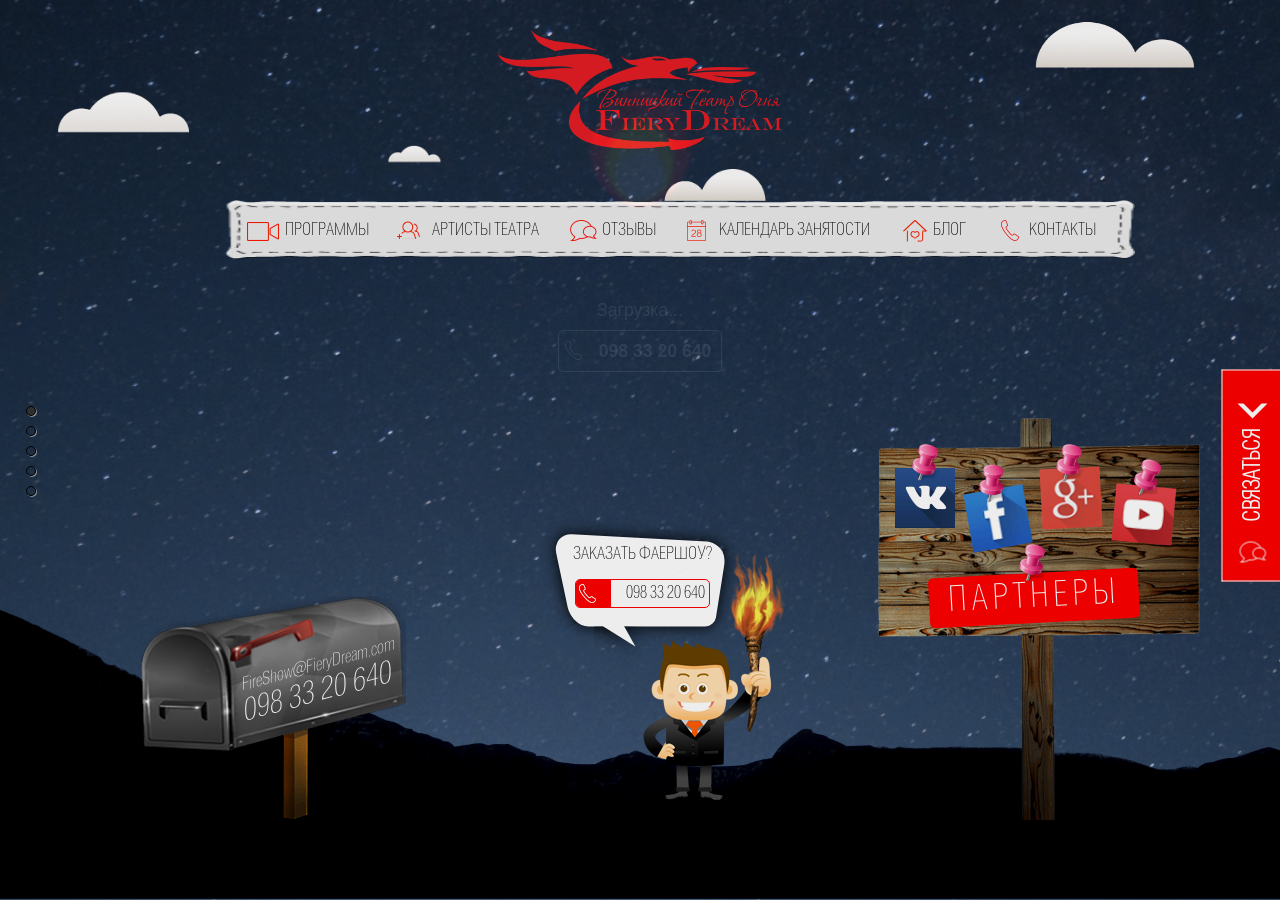
==== index.html @ cafff875 "AA: vk comments fix" ====
<!DOCTYPE html>
<html >
<head lang="ru">
    <meta charset='utf-8'/>
    <meta name="apple-mobile-web-app-capable" content="yes">
    <meta http-equiv="Content-Type" content="text/html; charset=utf-8"/>
    <meta name="viewport" content="width=device-width, initial-scale=1, minimum-scale=1, maximum-scale=1, user-scalable=0"/>
    <meta name="format-detection" content="telephone=no"/>
    <meta property="fb:app_id" content="{847187785317950}"/>
    <meta property="fb:admins" content="{100006431681779}"/>
    <meta name="description" content="Проводим на профессиональном уровне фаер шоу в Виннице для свадьбы, дня рождения, корпоратива... Лучшее огненное шоу в Хмельницком,Житомире, Кировограде, так же работаем в Киеве. Цены на fire show не кусаются">


    <!--<script type="text/javascript"  src="js/jquery-2.1.3.js"></script>-->
    <!--<script type="text/javascript"  src="js/jquery-1.11.2.js"></script>-->


    <link rel="shortcut icon" type="image/x-icon" href="favicon.ico">
    <link rel="apple-touch-icon" href="/img/icon144.png">
    <link rel="apple-touch-icon-precomposed" sizes="144x144" href="/img/icon144.png">
    <link rel="image_src" href="/img/icon144.png">

    <style type="text/css">

        .loader {
            content: '';
            width: 100%;
            height: 100%;
            position: fixed;
            top: 0;
            left: 0;
            overflow: hidden;
            z-index: 888;
            background-color: #ecf0f1;
            background-image: linear-gradient(-45deg, #7f8c8d, #ecf0f1, #95a5a6);
            background-image: -webkit-linear-gradient(-45deg, #7f8c8d, #ecf0f1, #95a5a6);
            background-repeat: no-repeat;
        }
        .loaderText {
            position: absolute;
            left: 50%;
            top: 50%;
            margin-left: -80px;
        }
        .loaderText > p {
            font-family: Arial;
            color: red;
            text-align: center;
            position: relative;
            margin-bottom: 20px;
        }
        .loaderText > p > a {
            position: relative;
            font-family: Arial;
            color: #fff;
            font-weight: bold;
            border: 1px solid #fff;
            border-radius: 5px;
            padding: 10px;
            padding-left: 40px;
            background-color: red;
            text-decoration: no-underline;
        }

        .loaderText > p > a:after {
            content: '';
            width: 30px;
            height: 30px;
            position: absolute;
            top: 7px;
            left: 0px;
            display: block;
            background-size: 100% auto;
            background-image: url('[data-uri]');
        }


        #skypestyle {
            position: absolute;
            top: 50%;
            left: 50%;
            margin-top: -180px;
            margin-left: -75px;
            width: 150px;
            height: 80px;
            font-family: "Lato", sans-serif;
            font-weight: 600;
            font-size: 16px;
            color: #fff;
            text-align: center;
            -webkit-font-smoothing: antialiased;
        }
        .skype-loader {
            width: 80px;
            height: 80px;
            position: relative;
            margin: auto;
            margin-top: 60px;
            margin-bottom: 70px;
        }
        .skype-loader .dot {
            position: absolute;
            top: 0;
            left: 0;
            width: 80px;
            height: 80px;

            animation: 1.7s dotrotate cubic-bezier(0.775, 0.005, 0.310, 1.000) infinite;
            -webkit-animation: 1.7s dotrotate cubic-bezier(0.775, 0.005, 0.310, 1.000) infinite;
        }
        .skype-loader .dot:nth-child(1) {
            animation-delay: 0.2s;
            -webkit-animation-delay: 0.2s;
        }
        .skype-loader .dot:nth-child(2) {
            animation-delay: 0.35s;
            -webkit-animation-delay: 0.35s;
        }
        .skype-loader .dot:nth-child(3) {
            animation-delay: 0.45s;
            -webkit-animation-delay: 0.45s;
        }
        .skype-loader .dot:nth-child(4) {
            animation-delay: 0.55s;
            -webkit-animation-delay: 0.55s;
        }
        .skype-loader .dot:after, .skype-loader .dot .first {
            content: "";
            position: absolute;
            width: 8px;
            height: 8px;
            background: red;
            border-radius: 50%;
            left: 50%;
            margin-left: -4px;
        }
        .skype-loader .dot .first {
            background: red;
            margin-top: -4px;
            animation: 1.7s dotscale cubic-bezier(0.775, 0.005, 0.310, 1.000) infinite;
            animation-delay: 0.2s;
            -webkit-animation: 1.7s dotscale cubic-bezier(0.775, 0.005, 0.310, 1.000) infinite;
            -webkit-animation-delay: 0.2s;
        }
        @-webkit-keyframes dotrotate {
            from {
                transform: rotate(0deg);
                -webkit-transform: rotate(0deg);
            }
            to {
                transform: rotate(360deg);
                -webkit-transform: rotate(360deg);
            }
        }
        @-webkit-keyframes dotscale {
            0%, 10% {
                width: 16px;
                height: 16px;
                margin-left: -8px;
                margin-top: -4px;
            }
            50% {
                width: 8px;
                height: 8px;
                margin-left: -4px;
                margin-top: 0;
            }
            90%, 100% {
                width: 16px;
                height: 16px;
                margin-left: -8px;
                margin-top: -4px;
            }
        }
        @keyframes dotrotate {
            from {
                transform: rotate(0deg);
                -webkit-transform: rotate(0deg);
            }
            to {
                transform: rotate(360deg);
                -webkit-transform: rotate(360deg);
            }
        }
        @keyframes dotscale {
            0%, 10% {
                width: 16px;
                height: 16px;
                margin-left: -8px;
                margin-top: -4px;
            }
            50% {
                width: 8px;
                height: 8px;
                margin-left: -4px;
                margin-top: 0;
            }
            90%, 100% {
                width: 16px;
                height: 16px;
                margin-left: -8px;
                margin-top: -4px;
            }
        }
    </style>


    <title>Фаер шоу Винница огненное шоу на свадьбу  заказать  Антон Обертинский</title>
</head>
<body>

<div class="loader">
    <div id="skypestyle">

        <div class="skype-loader">
            <div class="dot">
                <div class="first"></div>
            </div>
            <div class="dot"></div>
            <div class="dot"></div>
            <div class="dot"></div>
        </div>

    </div>
    <!-- <div class='firstLoader'>

     </div>-->

    <div class="zone-wrap">
        <div class="zone">
            <div class="magnets">
                <div></div>
                <div></div>
                <div></div>
                <div></div>
                <div></div>
                <div></div>
            </div>
            <div class="sphere">
                <div class="core"></div>
            </div>
        </div>
    </div>

    <div class="loaderText">
        <p>Загрузка...</p>

        <p><a href="tel:0983320640">098 33 20 640</a></p>
    </div>

</div>

<div class="callMe" itemscope="" itemtype="http://schema.org/Organization">
    <div class="mainCallButton">
        <div class="arrowNav down"></div>
        Связаться
    </div>
    <div class="firstTitle"> Свяжитесь с нами:</div>
    <div class="callTel"><a  itemprop="telephone" href="tel:+380983320640">098 33 20 640</a></div>
    <div class="callEmail" itemprop="email">FireShow@FieryDream.com</div>

    <a href="#orderCallModal" role="button" class="btn orderCall" data-toggle="modal">Перезвонить мне</a>
    <a href="#orderFireModal" role="button" class="btn orderFire" data-toggle="modal">Заказать Огненное Шоу</a>

<br><br><br><br>
    <a href="#sunSatCalc" role="button" class="btn sunSet" data-toggle="modal">Заход солнца</a>
    <div id="myCopyright">
        © 2011-2015, 	<a title="заказать огненное шоу в Хмельницком" href="/"> Fiery Dream.com </a>
        <br>
        <span itemtype="http://schema.org/LocalBusiness"> <span itemprop="addressLocality">г. Винница</span></span>
        <br>
        <span>Разработка - <a href="/" title="контакты артистов на свадьбу">Антон </a> <a href="https://plus.google.com/118225124857572848287?rel=author" title="Антон Обертинский личный сайт"> Обертинский</a></span>
    </div>
</div>

<div id="pagepiling">
    <div class="section" id="section1">
        <div class="mainSlider">
            <div class="wrapper">
                <a href="" class="logo"> </a>
                <div class="sunIco" data-remote="sunSatCalc.html" data-target="#sunSatCalc" data-toggle="modal" role="button" ></div>

                <div id="menu" class="topMenu">
                    <ul>
                        <!-- <li data-menuanchor="page1" class="active"><a href="#main"><span>ФАЕРШОУ</span></a></li>-->
                        <li data-menuanchor="page2"><a href="#programs">ПРОГРАММЫ</a></li>

                        <li data-menuanchor="page3"><a href="#artistes">АРТИСТЫ <span>ТЕАТРА</span></a></li>
                        <li data-menuanchor="page4"><a href="#feedback" class="noMobyle">ОТЗЫВЫ</a></li>
                        <li data-menuanchor="page3"><a href="#calendar" class="noMobyle">КАЛЕНДАРЬ <span>ЗАНЯТОСТИ</span></a></li>
                        <li><a href="/blog/index.php/blog" class="noMobyle">БЛОГ</a></li>
                        <li data-menuanchor="page3" class="kontakts"><a href="#kontakts" class="">КОНТАКТЫ</a></li>
                    </ul>
                </div>
                <div class="clouds">
                    <ul>
                        <li></li>
                        <li></li>
                        <li></li>
                        <li></li>
                    </ul>
                </div>
                <div class="moon"></div>
                <div class="speach">
                    <div class="speach_bg">
                        <div class="wrapper_1"><div class="top_part"></div></div>
                        <div class="wrapper_2"><div class="bottom_part"></div></div>
                        <div class="wrapper_3"><div class="arrow"></div></div>
                    </div>
                    <p>Заказать ФаерШоу?</p>

                    <div id="phone"><a href="tel:0983320640">098 33 20 640</a></div>
                </div>
                <div class="tarzan"></div>
                <div class="wood">
                    <ul class="social">
                        <li><a href="http://vk.com/fireshow_vinnitsa"></a></li>
                        <li><a href="https://www.facebook.com/groups/fierydream.vn.ua/"></a></li>
                        <li><a href="https://plus.google.com/u/0/b/104227155905182321468/+Fierydream/posts"></a></li>
                        <li><a href="https://www.youtube.com/c/Fierydream"></a></li>
                        <li><a href="/blog/index.php/partnery">ПАРТНЕРЫ</a></li>

                    </ul>
                </div>
                <div class="mailBox">
                    <a href="mailto:FireShow@fierydream.com" class="mailInBox"> FireShow@FieryDream.com </a>
                    <a href="tel:+380983320640" class="telInBox"> 098 33 20 640 </a>
                </div>
                <div class="navHelp">
                    <div class="arrowNav down"></div>
                    <div class="arrowNav down"></div>
                    <div class="arrowNav down"></div>
                    <div class="arrowNav down"></div>
                </div>
            </div>
        </div>
    </div>
    <div class="section" id="section2">
        <div class="programs">
            <div class="titlePr">
                <span class="ourPr">Наши программы:</span>
                <ul>
                    <li><a href="#" data-slide-index="0" class="bx-pager-link active">Огненный Мир
                        <span>(Класика)</span></a></li>
                    <li><a href="#" data-slide-index="1" class="bx-pager-link">Палаюче Серце <span>(Украина)</span></a>
                    </li>
                    <li><a href="#" data-slide-index="2" class="bx-pager-link">Гаваи</a></li>
                </ul>
            </div>
            <ul class="bxslider">
                <li>
                    <div class="media active">
                        <div class="videoOM">
                            <a   class="html5lightbox" data-group="programOM"  href="https://player.vimeo.com/video/79985470?color=ff0179&title=0&byline=0&portrait=0" title=""></a>
                        </div>
                        <div class="imgOM">
                            <a href="img/gallery/11.jpg"  data-group="programOM"  class="html5lightbox" title=""><span class="omGallary"></span></a>
                            <a href="img/gallery/12.jpg"  data-group="programOM"  class="html5lightbox" title=""><span class="omGallary"></span></a>
                            <a href="img/gallery/13.jpg"  data-group="programOM"  class="html5lightbox" title=""><span class="omGallary"></span></a>
                            <a href="img/gallery/14.jpg"  data-group="programOM"  class="html5lightbox" title=""><span class="omGallary"></span></a>
                            <a href="img/gallery/15.jpg"  data-group="programOM"  class="html5lightbox" title=""><span class="omGallary notForMobyle"></span></a>
                            <a href="img/gallery/16.jpg"  data-group="programOM"  class="html5lightbox" title=""><span class="omGallary notForMobyle"></span></a>
                            <a href="img/gallery/17.jpg"  data-group="programOM"  class="html5lightbox" title=""><span class="omGallary forDesktop"></span></a>
                            <a href="img/gallery/18.jpg"  data-group="programOM"  class="html5lightbox" title=""><span class="omGallary forDesktop"></span></a>
                        </div>
                    </div>
                    <div class="description">
                        <p>
                            <span class="programTitle"> <span>Шоу-программа</span> ОГНЕННЫЙ МИР (Классика)</span> - это
                            классическое исполнение огненного шоу под мировые
                            хиты в современной обработке. Это наиболее успешный наш проект. ТОП продаж прошлого года.
                            Самая универасальная программа для любого типа мероприятия.
                            Единственная в своем роде программа которая имеет ТРИ УРОВНЯ расширения в зависимости от
                            уровня массштабности и величины бюджета.
                        </p>

                        <p class="textOM">
                            <span class="preTitle"><span>Расширение</span> СТАНДАРТ:</span> <span class="notForMobyle"> В программе выступают 1-2 артиста,
                            происходит постоянная смена реквизита,  на площадке выполняются как синхронные номера, так и сольные
                            импровизации каждого артиста. Общее время до 15 минут.  Пиротехническо-искровое шоу.</span>
                            <span class="price">2000 грн</span>
                        </p>

                        <p class="textOM">
                            <span class="preTitle"><span>Расширение</span> ГРАНД:</span> <span class="notForMobyle"> Данная шоу программа в 2 раза ярче
                            и масшабнее предыдущей. В первую очередь на площадке задействованно в 2 раза больше артистов (3-4 человека).
                            Наиболее яркая часть шоу - это использование большого огненного реквизита -  огромный огненный куб,
                            контактное жонглирование, драгонстафы. Продолжительность до 20 минут. Пиротехническая часть стоимостью более 1500 грн.</span>
                            <span class="price">3500 грн</span>
                        </p>

                        <p class="textOM ">
                            <span class="preTitle"> ПРАЙМ:</span> <span class="notForMobyle"> Самая масштабная программа региона! Максимальное количество
                            реквизита, невероятные эмоции, самые яркие костюмы. Изюминка шоу - трюковая часть. Профессиональные
                            акробаты выполняют сальто, фляки, невероятные прыжки и все это с выдуванием и жонглированием огнем.
                            Добавляются невероятные спецэффекты в виде огненных пушек стреляющих пламенем на 3 метра в высоту
                            в кульминационные моменты, а так же теперь огонь не просто горит пламенем, но и рассыпается красивыми
                            голубыми искрами. Время спектакля до 25 минут. Пиротехники и спецэффектов тут самое большое колличество, на сумму
                            более 2500 грн.</span>
                            <span class="price">5000 грн</span>
                        </p>

                    </div>
                    <div class="buttonReadMore button">Детальное описание</div>
                </li>
                <li>
                    <div class="media active">
                        <div class="videoUA">
                            <a   class="html5lightbox" data-group="programUA"  href="https://player.vimeo.com/video/90950023?color=ff0179&title=0&byline=0&portrait=0" title=""></a>
                        </div>
                        <div class="imgUA">
                            <a href="img/gallery/21.jpg" data-group="programUA"  class="html5lightbox"  title=""><span class="ukrGallary"></span></a>
                            <a href="img/gallery/22.jpg" data-group="programUA"  class="html5lightbox"  title=""><span class="ukrGallary"></span></a>
                            <a href="img/gallery/23.jpg" data-group="programUA"  class="html5lightbox"  title=""><span class="ukrGallary"></span></a>
                            <a href="img/gallery/24.jpg" data-group="programUA"  class="html5lightbox"  title=""><span class="ukrGallary"></span></a>
                            <a href="img/gallery/25.jpg" data-group="programUA"  class="html5lightbox"  title=""><span class="ukrGallary notForMobyle"></span></a>
                            <a href="img/gallery/26.jpg" data-group="programUA"  class="html5lightbox"  title=""><span class="ukrGallary notForMobyle"></span></a>
                            <a href="img/gallery/27.jpg" data-group="programUA"  class="html5lightbox"  title=""><span class="ukrGallary forDesktop"></span></a>
                            <a href="img/gallery/28.jpg" data-group="programUA"  class="html5lightbox"  title=""><span class="ukrGallary forDesktop"></span></a>

                        </div>
                    </div>
                    <div class="description">
                        <p>
                            <span class="programTitle"> <span>Шоу-программа</span> "ПАЛАЮЧЕ СЕРЦЕ"(Украина)</span> -
                            выполненна в  лучших традициях украинского этноса! На фоне всего происходящего в нашей стране, эта
                            программа будет ближе сердцу куда больше чем любая другая. Яркие светлые костюмы, ручная вышивка, все
                            это позволит насладится исключительностью культуры нашей страны и национальных традиций.
                        </p>

                        <p>
                            <span class="notForMobyle"> Все наши артисты - профессиональные танцоры. Более того, они НАРОДНИКИ, а значит могут максимально
                            раскрыть свой потенциал, показав искувство владения народным танцем! Разожки, бедуинские прыжки,
                            крутки, ползунки выполняются дипломированными акробатами.</span>
                        </p>

                        <p class="textUK">
                            <span class="notForMobyle">Поскольку данная программа идет только в расширении </span>
                            <span class="preTitle" style="display: inline-block"> ПРАЙМ</span><span
                                class="notForMobyle">,
                            вы получаете не только премиальное шоу, но и полный комплект спецэффектов в виде генераторов огня,
                             максимальную пиротехническую составляющую в размере более 2500 грн, а также с наибольшее
                            количество артистов (4-5 человек)</span>
                            <span class="price">5000 грн</span>
                        </p>

                    </div>
                    <div class="buttonReadMore button">Детальное описание</div>
                </li>
                <li>
                    <div class="media active">
                        <div class="videoGAV">
                            <a   class="html5lightbox" data-group="programGAV"  href="https://player.vimeo.com/video/75031422?title=0&byline=0&portrait=0&color=c9ff23" title=""></a>
                        </div>
                        <div class="imgGAV">
                            <a href="img/gallery/31.jpg" data-group="programGAV"  class="html5lightbox"  title=""><span class="gavGallary"></span></a>
                            <a href="img/gallery/32.jpg" data-group="programGAV"  class="html5lightbox"  title=""><span class="gavGallary"></span></a>
                            <a href="img/gallery/33.jpg" data-group="programGAV"  class="html5lightbox"  title=""><span class="gavGallary"></span></a>
                            <a href="img/gallery/34.jpg" data-group="programGAV"  class="html5lightbox"  title=""><span class="gavGallary"></span></a>
                            <a href="img/gallery/35.jpg" data-group="programGAV"  class="html5lightbox"  title=""><span class="gavGallary notForMobyle"></span></a>
                            <a href="img/gallery/36.jpg" data-group="programGAV"  class="html5lightbox"  title=""><span class="gavGallary notForMobyle"></span></a>
                            <a href="img/gallery/37.jpg" data-group="programGAV"  class="html5lightbox"  title=""><span class="gavGallary forDesktop"></span></a>
                            <a href="img/gallery/38.jpg" data-group="programGAV"  class="html5lightbox"  title=""><span class="gavGallary forDesktop"></span></a>
                        </div>
                    </div>
                    <div class="description">
                        <p>
                            <span class="programTitle"> <span>Огненное шоу</span> "ГАВАИ".</span>Окунитесь в атмосферу
                            жарких
                            тропиков, незабываемых танцев c огнем, и ярких впечатлений
                            вместе с Винницким Театром Огня "Fiery Dream".
                            Уникальное шоу которое позволит насладиться непревзойденной романтикой, культурой и весельем
                            жарких Гавайских ночей.
                        </p>

                        <p>
                            <span class="notForMobyle">
                                Постоянные интерактивы со зрителем, эмоциональный танец живота, туземские развлечения - вся эта экзотика может
                                оказаться именно у Вас на мераприятии. Наиболее захватываще выглядит данное представление
                                на берегу какого либо водоема, будь то море, река или даже басейн!
                            </span>
                        </p>

                        <p class="textGAV">
                            <span class="notForMobyle">Поскольку данная программа идет только в расширении </span>
                            <span class="preTitle" style="display: inline-block"> ПРАЙМ</span><span
                                class="notForMobyle">,
                            вы получаете не только премиальное шоу, но и полный комплект спецэффектов в виде генераторов огня,
                            а также максимальную пиротехническую составляющую в размере более 2500 грн, а так же с наибольшим
                            количеством артистов (4-5 человек)</span>
                            <span class="price">5000 грн</span>
                        </p>
                    </div>
                    <div class="buttonReadMore button">Детальное описание</div>
                </li>
            </ul>
        </div>
    </div>
    <div class="section" id="section3">
        <div class="artistes">

            <div class="nika artistCard">
                <div class="card ">
                    <figure class="back">
                    </figure>
                    <figure class="front">
                        <div class="artistsText">
                            <span class="bold">Функции:</span> Хореограф-постановщик / Дизайнер по костюмам <br>
                            <span class="bold">Огневая мощь:</span> Струна, веера, хендсы, роуп-дарт, огненный
                            темперамент<br>
                            <span class="bold">Полезные навыки:</span> Творческий склад ума, генератор переменных идей,
                            острые зубки<br>
                            <span class="bold">Характер:</span> Нордический, выдержаный, воинственно-умиротворяющий<br>
                            <span class="bold">Антропологические данные:</span> Блондинка =)<br>
                            <span class="bold">Хобби:</span> Танцевальные постановки, плетение феничек, вязание,
                            стратегии. Профессиональная балерина, боец спецназа.
                        </div>
                    </figure>
                </div>
                <div class="artistBtn">Таня: Хореограф</div>
            </div>
            <div class="serg artistCard">
                <div class="card">
                    <figure class="back">
                    </figure>
                    <figure class="front">
                        <div class="artistsText">
                            <span class="bold">Функции:</span> Боец Шаолиня <br>
                            <span class="bold">Огневая мощь:</span> Нунчаки, газовая плита, дыхание пламенем<br>
                            <span class="bold">Полезные навыки:</span> Умеет вкусно готовить, занимает очень мало места в авто <br>
                            <span class="bold">Характер:</span> Скромняш <br>
                            <span class="bold">Антропологические данные:</span> Китаец<br>
                            <span class="bold">Хобби:</span> Паркурщик, профессиональный повар, трюкач.
                        </div>
                    </figure>
                </div>
                <div class="artistBtn">Саня: Трюкач</div>
            </div>
            <div class="me artistCard">
                <div class="card">
                    <figure class="back">
                    </figure>
                    <figure class="front">
                        <div class="artistsText">
                            <span class="bold">Функции:</span> Руководитель театра <br>
                            <span class="bold">Огневая мощь:</span> Дабл-стафы, куб, драгонстаф, взрывоопасный перец
                            <br>
                            <span class="bold">Полезные навыки:</span> Cпециалист по реализации желаний клиента,
                            повышеная взрывоустойчивость и подавление гнева на тренировках<br>
                            <span class="bold">Характер:</span> Гипертимический, экспрессивный, настойчивый<br>
                            <span class="bold">Антропологические данные:</span> ОВЕН<br>
                            <span class="bold">Хобби:</span> front-end-programing, style slalom на ролах, инжениринг,
                            колеса
                        </div>
                    </figure>
                </div>
                <div class="artistBtn">Антон: Руководитель</div>
            </div>
            <div class="pasha artistCard">
                <div class="card">
                    <figure class="back">
                    </figure>
                    <figure class="front">
                        <div class="artistsText">
                            <span class="bold">Функции:</span> АкроБрат <br>
                            <span class="bold">Огневая мощь:</span> Большие огненные ШАРЫ! Длинный факел! <br>
                            <span class="bold">Полезные навыки:</span> Профи в плане титана, прыжков и 6 кубиков<br>
                            <span class="bold">Характер:</span> Паникмэн <br>
                            <span class="bold">Антропологические данные:</span>Джампер-хоппер<br>
                            <span class="bold">Хобби:</span> Трюковая хореография, велоспорт, карпаты
                        </div>
                    </figure>
                </div>
                <div class="artistBtn">ПашОK: Акробат</div>
            </div>
            <div class="alina artistCard">
                <div class="card">
                    <figure class="back">
                    </figure>
                    <figure class="front">
                        <div class="artistsText">
                            <span class="bold">Функции:</span> Красиво улыбается <br>
                            <span class="bold">Огневая мощь:</span> Пои, снеки, искристый взгляд<br>
                            <span class="bold">Полезные навыки:</span> Менеджер по рекламе и связям с общественностью,
                            знает половину гсотей на любой свадьбе<br>
                            <span class="bold">Характер:</span> Экзальтированный, покладистый<br>
                            <span class="bold">Антропологические данные:</span>Еще одна блонда<br>
                            <span class="bold">Хобби:</span> Танцы, english, свадьбы, котики, платьица :)
                        </div>
                    </figure>
                </div>
                <div class="artistBtn">Алина: Танцор</div>
            </div>


        </div>
    </div>
    <div class="section" id="section4">
        <div class="mainCalendar">
            <h1>Календарь занятости</h1>
            <div id="calendari_lateral1">
                <div class="myPrev"></div>
                <div class="myNext"></div>
            </div>
            <span class="dopLink"><a class="calendarLink" target="_blank" href="http://fierydream.com/grafik.html">ГРАФИК РАБОТЫ</a></span>
        </div>
    </div>
    <div class="section" id="section5">
        <div class="feedback">
            <div>
                <ul class="tabs tabs1">
                    <li class="t1 tab-current">Мнение лучших в индустрии</li>
                    <li class="t2">Отзывы ВК</li>
                    <li class="t3">Отзывы FaceBook</li>
                    <!-- <li class="t4">Отзывы Google+</li>-->
                </ul>
                <div class="t1 scrolable">
                    <div class="teren wedComments">
                        <span class="commentsTitle">  Винницкие Перцы   </span>
                        <span class="quote">FIERY DREAM на мiй погляд, на данний момент у Вiнницi
                            найсильнiший коллектив. Не тiльки за пiдбором iндивiдуальних талантiв кожного,
                            але i за рiзноманiтнiстю номерiв якi можуть бути на Вашому святi.
                        </span>
                    </div>

                    <div class="poroh wedComments">
                        <span class="commentsTitle"> Фотограф Валентин Порохняк </span>
                        <span class="quote">Дуже гране шоу не одноразово спостерігав, кожний раз щось бачу нове .. молодці так тримати !
                        </span>
                    </div>
                    <div class="homi wedComments">
                        <span class="commentsTitle"> Тамада Анна Хомишена   </span>
                        <span class="quote">Ни для кого не секрет, что Винницкий Театр Огня "Fiery Dream" являются моими фаворитами огненного шоу.
                            Помимо того, что команда - потрясающе доброжелательные, веселые и творческие люди, они настоящие профессионалы,
                            способные создать зрелище, которое удивит даже самого искушенного зрителя! Каждый раз ребятам удается
                            удивить меня новинками - масштабными номерами, интересным сюжетом, сложными трюками и прекрасными инсталляциями.
                            И все это успешно сочетается с харизмой и энергетикой, которые передаются зрителю во время выступления!
                            Так держать, мои хорошие!!! Вы лучшие!!!
                        </span>
                    </div>
                    <div class="kula wedComments">

                        <span class="commentsTitle"> Тамада Оксана Кулагина   </span>
                        <span class="quote">Я очень рада,что благодаря моей работе,я познакомилась
                            с таким замечательным, зажигательным и ярким коллективом, как Винницкий Театр Огня "Fiery Dream".
                            Это всегда высокий уровень шоу, это качественный и ответственный подход к заказчикам,а самое главное
                            это любовь и уважение к своей работе и к окружающим людям. Ребята,я вас очень уважаю и всегда
                            восхищаюсь вашим трудом, и вашим мастерством. <span class="notForMobyle">От души желаю вам процветания и благополучия.
                            Пусть ваш креатив приносит моральное и материально удовлетворение.</span> <br>
                            Всегда ваша ,Оксана Кулагина.
                        </span>

                    </div>
                    <div class="terel wedComments">
                        <span class="commentsTitle"> Видеограф Вадим Терелюк  </span>
                        <span class="quote">Хочу выразить свой восторг невероятно творческому, идейному и просто потрясающему
                            коллективу "Fiery Dream". Ребята, вы истинные профессионалы своего дела, глядя на ваше шоу
                            захватывает дух, и переполняют эмоции! То, что вы делаете, достойно самой высокой оценки!
                            Вы по праву считаетесь лучшими!!! Вы АААГОНЬ!!! Процветания, дальнейших успехов и самых
                            благодарных клиентов! <br>
                            С ув. Вадим Терелюк - руководитель студии - "The Wedding Movie"
                        </span>
                    </div>


                    <div class="slavko wedComments">
                        <span class="commentsTitle"> Фотограф Славко Славный  </span>
                        <span class="quote">Я - весільний фотограф, і по виду діяльності досить часто знімаю на весіллях
                            виступи різних вогняних шоу. З театром вогню "Fiery Dream" останні кілька років працюю досить
                            часто і дуже радий цьому факту :) Як на мене - вони найкращі !
                            Хоч їхні виступи бачу уже не перший рік, але кожний раз насолоджуюсь побаченим дійством.
                            Професійно, злагоджено, стильно, яскраво... гаряче ! молодчаги ;)
                        </span>
                    </div>


                    <div class="stars wedComments">
                        <span class="commentsTitle">  Event агенстство 5 ЗВЕЗД  </span>
                        <span class="quote">За время нашей работы, мы убидились в том,что залог успеха - это команда профессионалов с
                            которыми ты сотрудничаешь во время торжества. Уважаю и очень ценю команду Антона Обертинского.
                            Уровень и качество шоу сложно описать словами - это лучше один раз увидеть!!!!!:)
                            Поверьте, это шоу не оставит равнодушным никого! А вот то,что ребята работают по принцыпам:
                            пунктуальность,качество и порядочность! Это можем утверждать и подписаться под каждым словом!
                        </span>
                    </div>


                </div>
                <div class="t2">
                    <div class="commentsVK">
                        <!-- Put this script tag to the <head> of your page -->
                        <script type="text/javascript">
                            var VK_loader = function () { // загрузчик, который вызывается по событию DOMContentLoaded и добавляет тег script
                                var oHead = document.getElementsByTagName("head")[0];
                                var oScript = document.createElement("script");
                                oScript.type = "text/javascript";
                                oScript.src = "//vk.com/js/api/openapi.js?116";
                                oHead.appendChild(oScript);
                                oScript.onload = function () { // а это обработчик, который вызывается тогда, когда скрипт ВКонтакте уже загрузился
                                    // Тут инициализируем API ВКонтакте и помещаем код виджетов
                                    VK.init({apiId: 4810287, onlyWidgets: true});
                                    VK.Widgets.Comments("vk_comments", {limit: 15, width: "960", attach: false, autoPublish: 1, mini: "auto", pageUrl: 'http://new.fierydream.com/'}); // вывод комментариев
                                }
                            };
                            if (document.addEventListener) { // вешаем событие для обычных броузеров
                                document.addEventListener("DOMContentLoaded", function () {
                                    // когда событие происходит, удаляем обработчик и вызываем загрузчик
                                    document.removeEventListener("DOMContentLoaded", arguments.callee, false);
                                    VK_loader();
                                }, false);
                            } else if (document.attachEvent) {
                                // вешаем событие для IE. Он (до 9 версии) не поддерживает DOMContentLoaded, вместо этого используем событие readystatechange
                                document.attachEvent("onreadystatechange", function () {
                                    if (document.readyState === "complete") {
                                        document.detachEvent("onreadystatechange", arguments.callee);
                                        VK_loader();
                                    }
                                });
                            }
                        </script>


                        <!-- Put this div tag to the place, where the Comments block will be -->
                        <div id="vk_comments"></div>


                    </div>

                </div>
                <div class="t3">
                    <div class="commentsFB">
                        <div id="fb-root"></div>
                        <script>(function (d, s, id) {
                            var js, fjs = d.getElementsByTagName(s)[0];
                            if (d.getElementById(id)) return;
                            js = d.createElement(s);
                            js.id = id;
                            js.async = true;
                            js.src = "//connect.facebook.net/ru_RU/sdk.js#xfbml=1&appId=847187785317950&version=v2.3";
                            fjs.parentNode.insertBefore(js, fjs);
                        }(document, 'script', 'facebook-jssdk'));</script>
                        <div class="fb-comments" data-href="http://fierydream.com/" data-width="" data-numposts="5"
                             data-colorscheme="light"></div>

                    </div>
                </div>
                <!--<div class="t4">
                    <div class="commentsG">

                    </div>
                </div>-->
            </div>


        </div>
    </div>

</div>


<!--MODALS-->
<div class="modal" id="orderCallModal" tabindex="-1" role="dialog" aria-labelledby="myModalLabel" aria-hidden="true">

    <div class="modal-body">
        <div class="modal-header">
            <div class="closeBtn" data-dismiss="modal" aria-hidden="true">×</div>
        </div>
        <div class="modal-text">
            <h3> Напишите свой телефон, и мы вам ПЕРЕЗВОНИМ! </h3>


            <input id="customerName" class="form-control" name="fio" required="" type="text" value="" placeholder="Имя">
            <input id="customerPhone" class="form-control" name="tel" required="" type="tel" value="" placeholder="Телефон">


        </div>
        <div class="modal-footer">

            <button name="cansel"  data-dismiss="modal" aria-hidden="true">Ой, все! Наберу САМ / САМА :)</button>
            <button class="fakeBTN" name="ok" type="submit" title="Кнопка не работает :(">Заказать обратный звонок
            </button>
        </div>
    </div>
</div>
<div class="modal" id="orderFireModal" tabindex="-1" role="dialog" aria-labelledby="myModalLabel" aria-hidden="true">
    <div class="modal-body">
        <div class="modal-header">
            <div class="closeBtn" data-dismiss="modal" aria-hidden="true">×</div>
        </div>
        <div class="modal-text">
            <h3> Попробуем заказать Огненное Шоу? :)</h3>
            <input id="customerNameFire" class="form-control" name="fio" required="" type="text" value=""
                   placeholder="Имя">
            <input id="customerPhoneFire" class="form-control" name="tel" required="" type="tel" value=""
                   placeholder="Телефон">
            <input id="customerDateFire" class="form-control" name="date" required="" type="text" value="" placeholder="Выберите дату заказа">
            <input id="customerPlaceFire" class="form-control" name="place" required="" type="text" value=""
                   placeholder="Место проведения мероприятия">
            <select id="customerProgramFire" size="1" name="program" required="" class="form-control" type=""
                    placeholder="ВЫБРАТЬ ПРОГРАМММУ">
                <option selected disabled>Выбрать программу</option>
                <option value="Огненный Мир СТАНДАРТ">Огненный Мир "СТАНДАРТ" - 2000грн</option>
                <option value="Огненный Мир ГРАНД">Огненный Мир "ГРАНД" - 3500грн</option>
                <option value="Огненный Мир ПРАЙМ">Огненный Мир "ПРАЙМ" - 5000грн</option>
                <option value="Украина">Украина "ПАЛАЮЧЕ СЕРЦЕ" - 5000грн</option>
                <option value="Гаваи">"ГАВАИ" - 5000грн</option>
            </select>
            <textarea id="customerNotesFire" class="form-control" name="notes" required="" type="te" value=""
                      placeholder="Возможные нюансы"></textarea>
        </div>
        <div class="modal-footer">


            <button class="fakeBTN" name="ok" type="submit" title="Кнопка не работает :(">Заказать шоу</button>
        </div>
    </div>
</div>
<div class="modal" id="sunSatCalc" tabindex="-1" role="dialog" aria-labelledby="myModalLabel" aria-hidden="true">

    <div class="modal-body">
        <div class="modal-header">
            <div class="closeBtn" data-dismiss="modal" aria-hidden="true">×</div>
        </div>
        <div class="modal-text">
            <h3> Калькулятор захода солнца </h3>
            <div>Сегодня, солнце зайдет в <span class="todaySun"></span></div><br><br><br>
            <input id="anotherDaySun" class="form-control" name="date" required="" type="text" value="" placeholder="Выбрать другой день для расчетов">
            <div class="anotherSunResult"></div>

        </div>

    </div>
</div>
<!--MODALS END-->

<link rel="stylesheet" type="text/css" href="styles/main.css">

<script src="http://ajax.googleapis.com/ajax/libs/jquery/2.1.3/jquery.min.js"></script>
<script type="text/javascript"  src="js/main.js"></script>
<!--<script src="temp/sunSet.js"></script>-->
<script type="text/javascript" src="js/ThirdPartyPlagins/jquery.pagepiling.js"></script>
<script src="js/ThirdPartyPlagins/jquery.easing.1.3.js"></script>
<script src="js/ThirdPartyPlagins/jquery.bxslider.js"></script>
<script src="js/ThirdPartyPlagins/jquery.plaxmove.js"></script>
<script src="js/ThirdPartyPlagins/bic_calendar.js"></script>
<script src="js/ThirdPartyPlagins/bootstrap.js"></script>
<script type="text/javascript" src="js/ThirdPartyPlagins/html5lightbox.js"></script>
<script type="text/javascript" src="js/ThirdPartyPlagins/datedropper.js"></script>
<script src='js/ThirdPartyPlagins/suncalc.js'></script>

<script>
    (function(i,s,o,g,r,a,m){i['GoogleAnalyticsObject']=r;i[r]=i[r]||function(){
        (i[r].q=i[r].q||[]).push(arguments)},i[r].l=1*new Date();a=s.createElement(o),
            m=s.getElementsByTagName(o)[0];a.async=1;a.src=g;m.parentNode.insertBefore(a,m)
    })(window,document,'script','//www.google-analytics.com/analytics.js','ga');

    ga('create', 'UA-27927097-1', 'auto');
    ga('send', 'pageview');

</script>

</body>
</html>
---- styles/main.css ----
/* line 1, _pagePiling.scss */
.pp-section {
  height: 100%;
  position: absolute;
  width: 100%;
}

/* line 7, _pagePiling.scss */
.pp-easing {
  -webkit-transition: all 1000ms cubic-bezier(0.55, 0.085, 0, 0.99);
  -moz-transition: all 1000ms cubic-bezier(0.55, 0.085, 0, 0.99);
  -o-transition: all 1000ms cubic-bezier(0.55, 0.085, 0, 0.99);
  transition: all 1000ms cubic-bezier(0.55, 0.085, 0, 0.99);
  /* custom */
  -webkit-transition-timing-function: cubic-bezier(0.55, 0.085, 0, 0.99);
  -moz-transition-timing-function: cubic-bezier(0.55, 0.085, 0, 0.99);
  -o-transition-timing-function: cubic-bezier(0.55, 0.085, 0, 0.99);
  transition-timing-function: cubic-bezier(0.55, 0.085, 0, 0.99);
  /* custom */
}

/* line 20, _pagePiling.scss */
#pp-nav {
  position: fixed;
  z-index: 100;
  margin-top: -32px;
  top: 50%;
  opacity: 1;
}

/* line 28, _pagePiling.scss */
#pp-nav.right {
  right: 17px;
}

/* line 32, _pagePiling.scss */
#pp-nav.left {
  left: 17px;
}

/* line 36, _pagePiling.scss */
.pp-section.pp-table {
  display: table;
}

/* line 40, _pagePiling.scss */
.pp-tableCell {
  display: table-cell;
  width: 100%;
  height: 100%;
}

/* line 47, _pagePiling.scss */
.pp-slidesNav {
  position: absolute;
  z-index: 4;
  left: 50%;
  opacity: 1;
}

/* line 54, _pagePiling.scss */
.pp-slidesNav.bottom {
  bottom: 17px;
}

/* line 58, _pagePiling.scss */
.pp-slidesNav.top {
  top: 17px;
}

/* line 62, _pagePiling.scss */
#pp-nav ul,
.pp-slidesNav ul {
  margin: 0;
  padding: 0;
}

/* line 68, _pagePiling.scss */
#pp-nav li,
.pp-slidesNav li {
  display: block;
  width: 14px;
  height: 13px;
  margin: 7px;
  position: relative;
  padding-top: 10px;
  margin-left: 0;
}
@media only screen and (min-width: 1280px) and (min-height: 750px) {
  /* line 68, _pagePiling.scss */
  #pp-nav li,
  .pp-slidesNav li {
    padding-top: 0;
    margin: 7px;
  }
}

/* line 84, _pagePiling.scss */
.pp-slidesNav li {
  display: inline-block;
}

/* line 88, _pagePiling.scss */
#pp-nav li a,
.pp-slidesNav li a {
  display: block;
  position: relative;
  z-index: 1;
  width: 100%;
  height: 100%;
  cursor: pointer;
  text-decoration: none;
}

/* line 99, _pagePiling.scss */
#pp-nav li .active span,
.pp-slidesNav .active span {
  background: #333;
}

/* line 104, _pagePiling.scss */
#pp-nav span,
.pp-slidesNav span {
  top: 2px;
  left: 2px;
  width: 8px;
  height: 8px;
  border: 1px solid #000;
  box-shadow: 1px 1px #999;
  background: transparent;
  border-radius: 50%;
  position: absolute;
  z-index: 1;
}

/* line 118, _pagePiling.scss */
.pp-tooltip {
  position: absolute;
  top: -2px;
  color: #fff;
  font-size: 14px;
  font-family: arial, helvetica, sans-serif;
  white-space: nowrap;
  max-width: 220px;
}

/* line 128, _pagePiling.scss */
.pp-tooltip.right {
  right: 20px;
}

/* line 132, _pagePiling.scss */
.pp-tooltip.left {
  left: 20px;
}

@CHARSET "ISO-8859-1";
/* Reset CSS
 * --------------------------------------- */
/* line 139, _pagePiling.scss */
body, div, dl, dt, dd, ul, ol, li, h1, h2, h3, h4, h5, h6, pre,
form, fieldset, input, textarea, p, blockquote, th, td {
  padding: 0;
  margin: 0;
}

/* line 145, _pagePiling.scss */
a {
  text-decoration: none;
}

/* line 149, _pagePiling.scss */
table {
  border-spacing: 0;
}

/* line 153, _pagePiling.scss */
fieldset, img {
  border: 0;
}

/* line 157, _pagePiling.scss */
address, caption, cite, code, dfn, em, strong, th, var {
  font-weight: normal;
  font-style: normal;
}

/* line 162, _pagePiling.scss */
strong {
  font-weight: bold;
}

/* line 166, _pagePiling.scss */
ol, ul {
  list-style: none;
  margin: 0;
  padding: 0;
}

/* line 172, _pagePiling.scss */
caption, th {
  text-align: left;
}

/* line 177, _pagePiling.scss */
h1, h2, h3, h4, h5, h6 {
  font-weight: normal;
  font-size: 100%;
  margin: 0;
  padding: 0;
  color: #f2f2f2;
}

/* line 185, _pagePiling.scss */
q:before, q:after {
  content: '';
}

/* line 189, _pagePiling.scss */
abbr, acronym {
  border: 0;
}

/* Overwriting fullPage.js tooltip color
* --------------------------------------- */
/* line 195, _pagePiling.scss */
#pp-nav.custom .pp-tooltip {
  color: #fff;
}

@media only screen and (min-width: 1280px) and (min-height: 750px) {
  /* line 2, _preloader.scss */
  #skypestyle {
    display: none;
  }

  /* line 6, _preloader.scss */
  .firstLoader {
    display: none;
  }

  /* line 9, _preloader.scss */
  .loader {
    background-image: initial;
  }

  /* line 24, _preloader.scss */
  .zone-wrap {
    padding: 80px;
    overflow: hidden;
    background: #000;
    filter: brightness(1.6) contrast(10);
    -webkit-filter: brightness(1.6) contrast(10);
  }

  /* line 32, _preloader.scss */
  .zone {
    position: relative;
    width: 80px;
    height: 80px;
    margin: 30px auto;
    filter: blur(18px);
    -webkit-filter: blur(18px);
  }

  /* line 41, _preloader.scss */
  .magnets {
    background: #000;
    white-space: nowrap;
  }
  /* line 44, _preloader.scss */
  .magnets div {
    position: absolute;
    display: block;
    width: 80px;
    height: 30px;
    border-radius: 30%;
    background: transparent;
  }
  /* line 51, _preloader.scss */
  .magnets div:nth-child(1) {
    top: 0;
    box-shadow: 0 0 90px #f97;
    animation: clockwise 3.14s linear infinite;
    -webkit-animation: clockwise 3.14s linear infinite;
  }
  /* line 57, _preloader.scss */
  .magnets div:nth-child(2) {
    top: 0;
    left: -20px;
    box-shadow: 0 0 70px #f97;
    animation: counter-clockwise 4s linear infinite;
    -webkit-animation: counter-clockwise 4s linear infinite;
  }
  /* line 64, _preloader.scss */
  .magnets div:nth-child(3) {
    top: 0;
    left: 20px;
    box-shadow: 0 0 70px #f97;
    animation: clockwise 1.9s linear infinite;
    -webkit-animation: clockwise 1.9s linear infinite;
  }
  /* line 71, _preloader.scss */
  .magnets div:nth-child(4) {
    top: -15px;
    box-shadow: 0 0 800px #f97;
    animation: counter-clockwise 2.71s linear infinite;
    -webkit-animation: counter-clockwise 2.71s linear infinite;
  }
  /* line 77, _preloader.scss */
  .magnets div:nth-child(5) {
    width: 10px;
    height: 10px;
    top: 20px;
    left: -65px;
    box-shadow: 0 0 50px #f97;
    animation: counter-clockwise 3.71s linear infinite;
    -webkit-animation: counter-clockwise 3.71s linear infinite;
  }
  /* line 87, _preloader.scss */
  .magnets div:nth-child(6) {
    width: 10px;
    height: 10px;
    top: 20px;
    left: 65px;
    box-shadow: 0 0 50px #f97;
    animation: clockwise 4.71s linear infinite;
    -webkit-animation: clockwise 4.71s linear infinite;
  }

  /* line 100, _preloader.scss */
  .sphere {
    background: #000;
    white-space: nowrap;
  }
  /* line 103, _preloader.scss */
  .sphere .core {
    position: absolute;
    width: 80px;
    height: 80px;
    border-radius: 50%;
    background: fade(#f97, 60%);
    background: rgba(255, 153, 119, 0.6);
    border-bottom: 15px solid #ddd;
  }

  @-webkit-keyframes clockwise {
    0% {
      -webkit-transform: translate(0px, 0px);
      transform: translate(0px, 0px);
    }
    25% {
      -webkit-transform: translate(-40px, -40px);
      transform: translate(-40px, -40px);
    }
    50% {
      -webkit-transform: translate(0px, -80px);
      transform: translate(0px, -80px);
    }
    75% {
      -webkit-transform: translate(40px, -40px);
      transform: translate(40px, -40px);
    }
  }
  @keyframes clockwise {
    0% {
      -webkit-transform: translate(0px, 0px);
      transform: translate(0px, 0px);
    }
    25% {
      -webkit-transform: translate(-40px, -40px);
      transform: translate(-40px, -40px);
    }
    50% {
      -webkit-transform: translate(0px, -80px);
      transform: translate(0px, -80px);
    }
    75% {
      -webkit-transform: translate(40px, -40px);
      transform: translate(40px, -40px);
    }
  }
  @-webkit-keyframes counter-clockwise {
    0% {
      -webkit-transform: translate(0px, 0px);
      transform: translate(0px, 0px);
    }
    25% {
      -webkit-transform: translate(40px, -40px);
      transform: translate(40px, -40px);
    }
    50% {
      -webkit-transform: translate(0px, -80px);
      transform: translate(0px, -80px);
    }
    75% {
      -webkit-transform: translate(-40px, -40px);
      transform: translate(-40px, -40px);
    }
  }
  @keyframes counter-clockwise {
    0% {
      -webkit-transform: translate(0px, 0px);
      transform: translate(0px, 0px);
    }
    25% {
      -webkit-transform: translate(40px, -40px);
      transform: translate(40px, -40px);
    }
    50% {
      -webkit-transform: translate(0px, -80px);
      transform: translate(0px, -80px);
    }
    75% {
      -webkit-transform: translate(-40px, -40px);
      transform: translate(-40px, -40px);
    }
  }
}
/** RESET AND LAYOUT
===================================*/
/* line 4, _bxslider.scss */
.bx-wrapper {
  position: relative;
  margin: 0 auto 60px;
  padding: 0;
  *zoom: 1;
  /*
    -moz-box-shadow: 0 0 5px #ccc;
    -webkit-box-shadow: 0 0 5px #ccc;
    box-shadow: 0 0 5px #ccc;
    border: 5px solid #fff;*/
  width: 300px !important;
}
@media only screen and (min-width: 480px) and (max-width: 640px) and (min-aspect-ratio: 4 / 3) {
  /* line 4, _bxslider.scss */
  .bx-wrapper {
    width: 500px !important;
  }
}
@media only screen and (min-width: 599px) and (max-aspect-ratio: 4 / 3), (min-width: 1024px) and (min-height: 600px) and (min-aspect-ratio: 4 / 3) {
  /* line 4, _bxslider.scss */
  .bx-wrapper {
    width: 720px !important;
  }
}
@media only screen and (min-width: 1280px) {
  /* line 4, _bxslider.scss */
  .bx-wrapper {
    width: 1015px !important;
  }
}

/* line 30, _bxslider.scss */
.bx-wrapper img {
  max-width: 100%;
  display: block;
}

/** THEME
===================================*/
/* line 38, _bxslider.scss */
.bx-wrapper .bx-viewport {
  /*	-moz-box-shadow: 0 0 5px #ccc;
      -webkit-box-shadow: 0 0 5px #ccc;
      box-shadow: 0 0 5px #ccc;
      border:  5px solid #fff;*/
  left: -5px;
  /*background: #fff;*/
  /*fix other elements on the page moving (on Chrome)*/
  -webkit-transform: translatez(0);
  -moz-transform: translatez(0);
  -ms-transform: translatez(0);
  -o-transform: translatez(0);
  transform: translatez(0);
}

/* line 54, _bxslider.scss */
.bx-wrapper .bx-pager,
.bx-wrapper .bx-controls-auto {
  position: absolute;
  bottom: -30px;
  width: 100%;
}

/* LOADER */
/* line 63, _bxslider.scss */
.bx-wrapper .bx-loading {
  min-height: 50px;
  background: url(../img/loader.gif) center center no-repeat #fff;
  height: 100%;
  width: 100%;
  position: absolute;
  top: 0;
  left: 0;
  z-index: 2000;
}

/* PAGER */
/* line 76, _bxslider.scss */
.bx-wrapper .bx-pager {
  text-align: center;
  font-size: .85em;
  font-family: Arial;
  font-weight: bold;
  color: #666;
  padding-top: 20px;
}

/* line 85, _bxslider.scss */
.bx-wrapper .bx-pager .bx-pager-item,
.bx-wrapper .bx-controls-auto .bx-controls-auto-item {
  display: inline-block;
  *zoom: 1;
  *display: inline;
}

/* line 92, _bxslider.scss */
.bx-wrapper .bx-pager.bx-default-pager a {
  background: #666;
  text-indent: -9999px;
  display: block;
  width: 10px;
  height: 10px;
  margin: 0 5px;
  outline: 0;
  -moz-border-radius: 5px;
  -webkit-border-radius: 5px;
  border-radius: 5px;
}

/* line 105, _bxslider.scss */
.bx-wrapper .bx-pager.bx-default-pager a:hover,
.bx-wrapper .bx-pager.bx-default-pager a.active {
  background: #000;
}

/* DIRECTION CONTROLS (NEXT / PREV) */
/* line 112, _bxslider.scss */
.bx-wrapper .bx-prev {
  left: -50px;
  background: url(../img/controls.png) no-repeat 0 -32px;
}

/* line 117, _bxslider.scss */
.bx-wrapper .bx-next {
  right: -50px;
  background: url(../img/controls.png) no-repeat -43px -32px;
}

/* line 122, _bxslider.scss */
.bx-wrapper .bx-prev:hover {
  background-position: 0 0;
}

/* line 126, _bxslider.scss */
.bx-wrapper .bx-next:hover {
  background-position: -43px 0;
}

/* line 130, _bxslider.scss */
.bx-wrapper .bx-controls-direction a {
  position: absolute;
  top: 50%;
  margin-top: -16px;
  outline: 0;
  width: 32px;
  height: 32px;
  text-indent: -9999px;
  z-index: 9999;
}

/* line 141, _bxslider.scss */
.bx-wrapper .bx-controls-direction a.disabled {
  display: none;
}

/* AUTO CONTROLS (START / STOP) */
/* line 147, _bxslider.scss */
.bx-wrapper .bx-controls-auto {
  text-align: center;
}

/* line 151, _bxslider.scss */
.bx-wrapper .bx-controls-auto .bx-start {
  display: block;
  text-indent: -9999px;
  width: 10px;
  height: 11px;
  outline: 0;
  background: url(../img/controls.png) -86px -11px no-repeat;
  margin: 0 3px;
}

/* line 161, _bxslider.scss */
.bx-wrapper .bx-controls-auto .bx-start:hover,
.bx-wrapper .bx-controls-auto .bx-start.active {
  background-position: -86px 0;
}

/* line 166, _bxslider.scss */
.bx-wrapper .bx-controls-auto .bx-stop {
  display: block;
  text-indent: -9999px;
  width: 9px;
  height: 11px;
  outline: 0;
  background: url(../img/controls.png) -86px -44px no-repeat;
  margin: 0 3px;
}

/* line 176, _bxslider.scss */
.bx-wrapper .bx-controls-auto .bx-stop:hover,
.bx-wrapper .bx-controls-auto .bx-stop.active {
  background-position: -86px -33px;
}

/* PAGER WITH AUTO-CONTROLS HYBRID LAYOUT */
/* line 183, _bxslider.scss */
.bx-wrapper .bx-controls.bx-has-controls-auto.bx-has-pager .bx-pager {
  text-align: left;
  width: 80%;
}

/* line 188, _bxslider.scss */
.bx-wrapper .bx-controls.bx-has-controls-auto.bx-has-pager .bx-controls-auto {
  right: 0;
  width: 35px;
}

/* IMAGE CAPTIONS */
/* line 195, _bxslider.scss */
.bx-wrapper .bx-caption {
  position: absolute;
  bottom: 0;
  left: 0;
  background: #666 \9;
  background: rgba(80, 80, 80, 0.75);
  width: 100%;
}

/* line 204, _bxslider.scss */
.bx-wrapper .bx-caption span {
  color: #fff;
  font-family: Arial;
  display: block;
  font-size: .85em;
  padding: 10px;
}

/* line 212, _bxslider.scss */
.bx-clone {
  display: none;
}

/**
 * jQuery lightBox plugin
 * This jQuery plugin was inspired and based on Lightbox 2 by Lokesh Dhakar (http://www.huddletogether.com/projects/lightbox2/)
 * and adapted to me for use like a plugin from jQuery.
 * @name jquery-lightbox-0.5.css
 * @author Leandro Vieira Pinho - http://leandrovieira.com
 * @version 0.5
 * @date April 11, 2008
 * @category jQuery plugin
 * @copyright (c) 2008 Leandro Vieira Pinho (leandrovieira.com)
 * @license CCAttribution-ShareAlike 2.5 Brazil - http://creativecommons.org/licenses/by-sa/2.5/br/deed.en_US
 * @example Visit http://leandrovieira.com/projects/jquery/lightbox/ for more informations about this jQuery plugin
 */
/* line 14, _jquery.lightbox.scss */
#jquery-overlay {
  position: absolute;
  top: 0;
  left: 0;
  z-index: 90;
  width: 100%;
  height: 500px;
}

/* line 22, _jquery.lightbox.scss */
#jquery-lightbox {
  position: absolute;
  top: 0;
  left: 0;
  width: 100%;
  z-index: 100;
  text-align: center;
  line-height: 0;
}

/* line 31, _jquery.lightbox.scss */
#jquery-lightbox a img {
  border: none;
}

/* line 32, _jquery.lightbox.scss */
#lightbox-container-image-box {
  position: relative;
  background-color: #fff;
  width: 250px;
  height: 250px;
  margin: 0 auto;
}

/* line 39, _jquery.lightbox.scss */
#lightbox-container-image {
  padding: 10px;
}

/* line 40, _jquery.lightbox.scss */
#lightbox-loading {
  position: absolute;
  top: 40%;
  left: 0%;
  height: 25%;
  width: 100%;
  text-align: center;
  line-height: 0;
}

/* line 49, _jquery.lightbox.scss */
#lightbox-nav {
  position: absolute;
  top: 0;
  left: 0;
  height: 100%;
  width: 100%;
  z-index: 10;
}

/* line 57, _jquery.lightbox.scss */
#lightbox-container-image-box > #lightbox-nav {
  left: 0;
}

/* line 58, _jquery.lightbox.scss */
#lightbox-nav a {
  outline: none;
}

/* line 59, _jquery.lightbox.scss */
#lightbox-nav-btnPrev, #lightbox-nav-btnNext {
  width: 49%;
  height: 100%;
  zoom: 1;
  display: block;
}

/* line 65, _jquery.lightbox.scss */
#lightbox-nav-btnPrev {
  left: 0;
  float: left;
}

/* line 69, _jquery.lightbox.scss */
#lightbox-nav-btnNext {
  right: 0;
  float: right;
}

/* line 73, _jquery.lightbox.scss */
#lightbox-container-image-data-box {
  font: 10px Verdana, Helvetica, sans-serif;
  background-color: #fff;
  margin: 0 auto;
  line-height: 1.4em;
  overflow: auto;
  width: 100%;
  padding: 0 10px 0;
}

/* line 82, _jquery.lightbox.scss */
#lightbox-container-image-data {
  padding: 0 10px;
  color: #666;
}

/* line 86, _jquery.lightbox.scss */
#lightbox-container-image-data #lightbox-image-details {
  width: 70%;
  float: left;
  text-align: left;
}

/* line 91, _jquery.lightbox.scss */
#lightbox-image-details-caption {
  font-weight: bold;
}

/* line 92, _jquery.lightbox.scss */
#lightbox-image-details-currentNumber {
  display: block;
  clear: left;
  padding-bottom: 1.0em;
}

/* line 97, _jquery.lightbox.scss */
#lightbox-secNav-btnClose {
  width: 66px;
  float: right;
  padding-bottom: 0.7em;
}

/* line 2, _tabs.scss */
ul.tabs {
  height: 25px;
  line-height: 25px;
  margin: 0 0 3px;
  list-style: none;
  position: relative;
}

/* line 10, _tabs.scss */
* html ul.tabs {
  margin-bottom: 0;
}

/* line 14, _tabs.scss */
.t1, .t2, .t3, .t4 {
  display: none;
  background: none;
  box-shadow: 2px 2px 4px rgba(0, 0, 0, 0.4);
  -moz-box-shadow: 2px 2px 4px rgba(0, 0, 0, 0.4);
  -webkit-box-shadow: 2px 2px 4px rgba(0, 0, 0, 0.4);
  -khtml-box-shadow: 2px 2px 4px rgba(0, 0, 0, 0.4);
  z-index: -1;
  width: 40%;
  text-align: center;
}
@media only screen and (min-width: 599px) and (max-aspect-ratio: 4 / 3), (min-width: 1024px) and (min-height: 600px) and (min-aspect-ratio: 4 / 3) {
  /* line 14, _tabs.scss */
  .t1, .t2, .t3, .t4 {
    display: block;
    width: 90px;
  }
}
@media only screen and (min-width: 1024px) and (min-height: 600px) and (min-aspect-ratio: 4 / 3) {
  /* line 14, _tabs.scss */
  .t1, .t2, .t3, .t4 {
    width: 200px;
  }
}

/* line 33, _tabs.scss */
.t1, .t2 {
  display: block;
}

@media only screen and (min-width: 599px) and (max-aspect-ratio: 4 / 3), (min-width: 1024px) and (min-height: 600px) and (min-aspect-ratio: 4 / 3) {
  /* line 38, _tabs.scss */
  .t1 {
    width: 180px;
  }
}
@media only screen and (min-width: 1024px) and (min-height: 600px) and (min-aspect-ratio: 4 / 3) {
  /* line 38, _tabs.scss */
  .t1 {
    width: 200px;
  }
}

/* line 48, _tabs.scss */
.tab-current {
  background: #fff;
  border-bottom: none !important;
  box-shadow: none;
  position: relative;
  z-index: 10;
}

/* line 56, _tabs.scss */
ul.tabs li {
  float: left;
  padding: 5px;
  margin-right: 10px;
  border-radius: 5px 5px 0 0;
  -moz-border-radius: 5px 5px 0 0 !important;
  -webkit-border-radius: 5px 5px 0 0;
  -khtml-border-radius: 5px 5px 0 0;
  height: 25px;
  border: 1px solid #ccc;
  background: -moz-linear-gradient(90deg, #e5e5e5 7%, white 39%);
  background: -webkit-linear-gradient(90deg, #e5e5e5 7%, white 39%);
  background: -o-linear-gradient(90deg, #e5e5e5 7%, white 39%);
  background: -ms-linear-gradient(90deg, #e5e5e5 7%, white 39%);
  background: linear-gradient(180deg, #e5e5e5 7%, white 39%);
  /*linear-gradient(to bottom, #ccc, #fff);*/
}

/* line 74, _tabs.scss */
ul.tabs li a {
  display: block;
  padding: 5px 10px;
  margin: 0 4px 0px 0;
  color: #111;
  font-size: 12pt;
  text-transform: uppercase;
  text-decoration: none;
  cursor: pointer;
  background: #fce7ff;
  border: 1px solid #ccc;
  border-bottom: 0px solid #F9F9F9;
  position: relative;
  border-radius: 5px 5px 0 0;
  -moz-border-radius: 5px 5px 0 0 !important;
  -webkit-border-radius: 5px 5px 0 0;
  -khtml-border-radius: 5px 5px 0 0;
}

/* line 93, _tabs.scss */
* html ul.tabs li a {
  float: left;
  border-radius: 5px 5px 0 0;
  -moz-border-radius: 5px 5px 0 0 !important;
  -webkit-border-radius: 5px 5px 0 0;
  -khtml-border-radius: 5px 5px 0 0;
}

/* line 101, _tabs.scss */
* + html ul.tabs li a {
  float: left;
  border-radius: 5px 5px 0 0;
  -moz-border-radius: 5px 5px 0 0 !important;
  -webkit-border-radius: 5px 5px 0 0;
  -khtml-border-radius: 5px 5px 0 0;
}

/* line 109, _tabs.scss */
ul.tabs li.tab-current a {
  color: #444;
  background: #fff;
  padding: 5px 10px;
  border-radius: 5px 5px 0 0;
  -moz-border-radius: 5px 5px 0 0 !important;
  -webkit-border-radius: 5px 5px 0 0;
  -khtml-border-radius: 5px 5px 0 0;
  border: 1px solid #ccc;
  border-bottom: 1px solid #fff;
  margin-bottom: -1px;
}

/* line 122, _tabs.scss */
div.t2,
div.t3,
div.t4 {
  display: none;
}

/* line 128, _tabs.scss */
div.t1,
div.t2,
div.t3,
div.t4 {
  float: left;
  width: 95%;
  height: 400px;
  background: #fff;
  box-shadow: 2px 2px 4px rgba(0, 0, 0, 0.4);
  -moz-box-shadow: 2px 2px 4px rgba(0, 0, 0, 0.4);
  -webkit-box-shadow: 2px 2px 4px rgba(0, 0, 0, 0.4);
  -khtml-box-shadow: 2px 2px 4px rgba(0, 0, 0, 0.4);
  padding: 15px 10px;
  border: 1px solid #ccc;
  z-index: 5;
  position: relative;
  margin: -2px;
  text-align: justify;
}
@media only screen and (min-width: 480px) and (max-width: 640px) and (min-aspect-ratio: 4 / 3) {
  /* line 128, _tabs.scss */
  div.t1,
  div.t2,
  div.t3,
  div.t4 {
    height: 220px;
  }
}
@media only screen and (min-width: 599px) and (max-aspect-ratio: 4 / 3), (min-width: 1024px) and (min-height: 600px) and (min-aspect-ratio: 4 / 3) {
  /* line 128, _tabs.scss */
  div.t1,
  div.t2,
  div.t3,
  div.t4 {
    height: 750px;
  }
}
@media only screen and (min-width: 1024px) and (min-height: 600px) and (min-aspect-ratio: 4 / 3) {
  /* line 128, _tabs.scss */
  div.t1,
  div.t2,
  div.t3,
  div.t4 {
    height: 650px;
  }
}
@media only screen and (min-width: 1280px) {
  /* line 128, _tabs.scss */
  div.t1,
  div.t2,
  div.t3,
  div.t4 {
    height: 500px;
  }
}
@media only screen and (min-width: 1280px) and (min-height: 750px) {
  /* line 128, _tabs.scss */
  div.t1,
  div.t2,
  div.t3,
  div.t4 {
    height: 700px;
  }
}

/* line 1, _calendar.scss */
.bic_calendar {
  background: #fff;
  border-radius: 5px;
}

/* line 7, _calendar.scss */
.myPrev {
  content: '';
  background: url("../img/btnNext.png") no-repeat;
  background-size: 100% 100%;
  width: 34px;
  height: 100%;
  position: absolute;
  left: -40px;
  cursor: pointer;
  top: 0;
}

/* line 19, _calendar.scss */
.myNext {
  content: '';
  background: url("../img/btnNext.png") no-repeat;
  transform: scaleX(-1.1);
  -webkit-transform: scaleX(-1.1);
  background-size: 100% 100%;
  width: 34px;
  height: 100%;
  position: absolute;
  right: -40px;
  top: 0;
  cursor: pointer;
}

/* line 33, _calendar.scss */
.bic_calendar a {
  text-decoration: none;
  color: #333;
  cursor: pointer;
}

/* line 40, _calendar.scss */
.bic_calendar .table tbody > tr > td {
  text-align: center;
  padding: 0px;
}

/* line 45, _calendar.scss */
.bic_calendar td div {
  padding: 5px;
}

/* line 53, _calendar.scss */
.bic_calendar .header {
  padding: 10px 0 10px 0;
}

/* line 57, _calendar.scss */
.bic_calendar .button-month-previous {
  padding: 5px;
  float: left;
}

/* line 62, _calendar.scss */
.bic_calendar .button-month-next {
  padding: 5px;
  float: right;
}

/* line 67, _calendar.scss */
.bic_calendar .button-year-previous {
  padding: 5px;
  float: left;
}

/* line 72, _calendar.scss */
.bic_calendar .button-year-next {
  padding: 5px;
  float: right;
}

/* line 77, _calendar.scss */
.bic_calendar .monthAndYear {
  text-align: center;
  font-weight: 500;
}

/* line 82, _calendar.scss */
.bic_calendar .days-month {
  font-weight: 500;
}

/* line 86, _calendar.scss */
.bic_calendar .event {
  box-shadow: inset 0 0 5px rgba(0, 0, 0, 0.3);
  -moz-box-shadow: inset 0 0 5px rgba(0, 0, 0, 0.3);
  -webkit-box-shadow: inset 0 0 5px rgba(0, 0, 0, 0.3);
  font-weight: bold;
}
@media only screen and (min-width: 599px) and (max-aspect-ratio: 4 / 3), (min-width: 1024px) and (min-height: 600px) and (min-aspect-ratio: 4 / 3) {
  /* line 86, _calendar.scss */
  .bic_calendar .event {
    width: 120px;
  }
}

/* line 96, _calendar.scss */
.bic_calendar .event a {
  width: 100%;
  height: 100%;
  display: block;
  position: relative;
}

/* line 103, _calendar.scss */
.bic_calendar .table {
  margin-bottom: 3px;
}

/* line 107, _calendar.scss */
.bic_calendar .days-month td {
  background: #f0f0f0;
}

/* line 112, _calendar.scss */
.bic_calendar .popover {
  color: #000;
  text-shadow: none;
  width: 200px;
}

/* line 118, _calendar.scss */
.bic_calendar .popover-content {
  font-weight: 300;
  display: none;
}

/* line 123, _calendar.scss */
.tooltip {
  position: absolute;
  z-index: 1070;
  display: block;
  font-family: "Helvetica Neue", Helvetica, Arial, sans-serif;
  font-size: 12px;
  font-weight: normal;
  line-height: 1.4;
  visibility: visible;
  filter: alpha(opacity=0);
  opacity: 0;
}

/* line 136, _calendar.scss */
.tooltip.in {
  filter: alpha(opacity=90);
  opacity: .9;
}

/* line 141, _calendar.scss */
.tooltip.top {
  padding: 5px 0;
  margin-top: -3px;
}

/* line 146, _calendar.scss */
.tooltip.right {
  padding: 0 5px;
  margin-left: 3px;
}

/* line 151, _calendar.scss */
.tooltip.bottom {
  padding: 5px 0;
  margin-top: 3px;
}

/* line 156, _calendar.scss */
.tooltip.left {
  padding: 0 5px;
  margin-left: -3px;
}

/* line 161, _calendar.scss */
.tooltip-inner {
  max-width: 200px;
  padding: 3px 8px;
  color: #fff;
  text-align: center;
  text-decoration: none;
  background-color: #000;
  border-radius: 4px;
}

/* line 171, _calendar.scss */
.tooltip-arrow {
  position: absolute;
  width: 0;
  height: 0;
  border-color: transparent;
  border-style: solid;
}

/* line 179, _calendar.scss */
.tooltip.top .tooltip-arrow {
  bottom: 0;
  left: 50%;
  margin-left: -5px;
  border-width: 5px 5px 0;
  border-top-color: #000;
}

/* line 187, _calendar.scss */
.tooltip.top-left .tooltip-arrow {
  right: 5px;
  bottom: 0;
  margin-bottom: -5px;
  border-width: 5px 5px 0;
  border-top-color: #000;
}

/* line 195, _calendar.scss */
.tooltip.top-right .tooltip-arrow {
  bottom: 0;
  left: 5px;
  margin-bottom: -5px;
  border-width: 5px 5px 0;
  border-top-color: #000;
}

/* line 203, _calendar.scss */
.tooltip.right .tooltip-arrow {
  top: 50%;
  left: 0;
  margin-top: -5px;
  border-width: 5px 5px 5px 0;
  border-right-color: #000;
}

/* line 211, _calendar.scss */
.tooltip.left .tooltip-arrow {
  top: 50%;
  right: 0;
  margin-top: -5px;
  border-width: 5px 0 5px 5px;
  border-left-color: #000;
}

/* line 219, _calendar.scss */
.tooltip.bottom .tooltip-arrow {
  top: 0;
  left: 50%;
  margin-left: -5px;
  border-width: 0 5px 5px;
  border-bottom-color: #000;
}

/* line 227, _calendar.scss */
.tooltip.bottom-left .tooltip-arrow {
  top: 0;
  right: 5px;
  margin-top: -5px;
  border-width: 0 5px 5px;
  border-bottom-color: #000;
}

/* line 235, _calendar.scss */
.tooltip.bottom-right .tooltip-arrow {
  top: 0;
  left: 5px;
  margin-top: -5px;
  border-width: 0 5px 5px;
  border-bottom-color: #000;
}

/* line 243, _calendar.scss */
.popover {
  position: absolute;
  top: 0;
  left: 0;
  z-index: 1060;
  display: none;
  max-width: 276px;
  padding: 1px;
  font-family: "Helvetica Neue", Helvetica, Arial, sans-serif;
  font-size: 14px;
  font-weight: normal;
  line-height: 1.42857143;
  text-align: left;
  white-space: normal;
  background-color: #fff;
  -webkit-background-clip: padding-box;
  background-clip: padding-box;
  border: 1px solid #ccc;
  border: 1px solid rgba(0, 0, 0, 0.2);
  border-radius: 6px;
  -webkit-box-shadow: 0 5px 10px rgba(0, 0, 0, 0.2);
  box-shadow: 0 5px 10px rgba(0, 0, 0, 0.2);
}

/* line 267, _calendar.scss */
.popover.top {
  margin-top: -10px;
}

/* line 271, _calendar.scss */
.popover.right {
  margin-left: 10px;
}

/* line 275, _calendar.scss */
.popover.bottom {
  margin-top: 10px;
}

/* line 279, _calendar.scss */
.popover.left {
  margin-left: -10px;
}

/* line 283, _calendar.scss */
.popover-title {
  padding: 8px 14px;
  margin: 0;
  font-size: 14px;
  background-color: #f7f7f7;
  border-bottom: 1px solid #ebebeb;
  border-radius: 5px 5px 0 0;
  color: red;
  font-weight: bold;
}

/* line 294, _calendar.scss */
.popover-content {
  padding: 9px 14px;
}

/* line 298, _calendar.scss */
.popover > .arrow,
.popover > .arrow:after {
  position: absolute;
  display: block;
  width: 0;
  height: 0;
  border-color: transparent;
  border-style: solid;
}

/* line 308, _calendar.scss */
.popover > .arrow {
  border-width: 11px;
}

/* line 312, _calendar.scss */
.popover > .arrow:after {
  content: "";
  border-width: 10px;
}

/* line 317, _calendar.scss */
.popover.top > .arrow {
  bottom: -11px;
  left: 50%;
  margin-left: -11px;
  border-top-color: #999;
  border-top-color: rgba(0, 0, 0, 0.25);
  border-bottom-width: 0;
}

/* line 326, _calendar.scss */
.popover.top > .arrow:after {
  bottom: 1px;
  margin-left: -10px;
  content: " ";
  border-top-color: #fff;
  border-bottom-width: 0;
}

/* line 334, _calendar.scss */
.popover.right > .arrow {
  top: 50%;
  left: -11px;
  margin-top: -11px;
  border-right-color: #999;
  border-right-color: rgba(0, 0, 0, 0.25);
  border-left-width: 0;
}

/* line 343, _calendar.scss */
.popover.right > .arrow:after {
  bottom: -10px;
  left: 1px;
  content: " ";
  border-right-color: #fff;
  border-left-width: 0;
}

/* line 351, _calendar.scss */
.popover.bottom > .arrow {
  top: -11px;
  left: 50%;
  padding: 0;
  margin-left: -11px;
  border-top-width: 0;
  border-bottom-color: #999;
  border-bottom-color: rgba(0, 0, 0, 0.25);
}

/* line 361, _calendar.scss */
.popover.bottom > .arrow:after {
  top: 1px;
  margin-left: -10px;
  content: " ";
  border-top-width: 0;
  border-bottom-color: #fff;
}

/* line 369, _calendar.scss */
.popover.left > .arrow {
  top: 50%;
  right: -11px;
  margin-top: -11px;
  border-right-width: 0;
  border-left-color: #999;
  border-left-color: rgba(0, 0, 0, 0.25);
}

/* line 378, _calendar.scss */
.popover.left > .arrow:after {
  right: 1px;
  bottom: -10px;
  content: " ";
  border-right-width: 0;
  border-left-color: #fff;
}

/* line 386, _calendar.scss */
.inVinn, .outDor, .doubleOutDor, .tripleOutDor, .doubleVinn, .tripleVinn, .vacation {
  border-radius: 5px;
  border: 1px solid red;
  position: relative;
}
/* line 392, _calendar.scss */
.inVinn a, .outDor a, .doubleOutDor a, .tripleOutDor a, .doubleVinn a, .tripleVinn a, .vacation a {
  color: red;
}
@media only screen and (min-width: 599px) and (max-aspect-ratio: 4 / 3), (min-width: 1024px) and (min-height: 600px) and (min-aspect-ratio: 4 / 3) {
  /* line 397, _calendar.scss */
  .inVinn:before, .outDor:before, .doubleOutDor:before, .tripleOutDor:before, .doubleVinn:before, .tripleVinn:before, .vacation:before {
    content: '';
    width: 39px;
    height: 30px;
    position: absolute;
    background: url("../img/flame.png") no-repeat;
    background-size: 100% auto;
    overflow: hidden;
    display: block;
    left: 5px;
    margin-top: 2px;
  }
}

/* line 414, _calendar.scss */
.doubleVinn:before {
  background-position: 0 -35px;
}

/* line 418, _calendar.scss */
.tripleVinn:before {
  background-position: 0 -70px;
}

/* line 422, _calendar.scss */
.outDor:before {
  background-position: 0 -105px;
}

/* line 426, _calendar.scss */
.doubleOutDor:before {
  background-position: 0 -140px;
}

/* line 429, _calendar.scss */
.tripleOutDor:before {
  background-position: 0 -216px;
}

/* line 433, _calendar.scss */
.vacation:before {
  background-position: 0 -175px;
  height: 35px;
}

/* line 1, _date.scss */
.dd_wrap a, .dd_wrap img, .dd_wrap ul, .dd_wrap li, .dd_wrap div {
  margin: 0;
  padding: 0;
  list-style: none;
  -webkit-box-sizing: initial !important;
  -moz-box-sizing: initial !important;
  box-sizing: initial !important;
  -webkit-tap-highlight-color: transparent;
  font-family: sans-serif;
}

/* wrap */
/* line 13, _date.scss */
.dd_wrap {
  position: absolute;
  -webkit-user-select: none;
  -moz-user-select: none;
  -ms-user-select: none;
  -o-user-select: none;
  user-select: none;
  outline: none;
  width: 100%;
  height: 100%;
  top: 0;
  left: 0;
  display: none;
  z-index: 99;
}

/* line 30, _date.scss */
.dd_overlay {
  position: fixed;
  width: 100%;
  height: 100%;
  top: 0;
  left: 0;
  z-index: 1;
}

/* window */
/* line 40, _date.scss */
.dd_ {
  border: 2px solid #000000;
  background: #FFF;
  border-radius: 8px;
  -moz-border-radius: 8px;
  -webkit-border-radius: 8px;
  position: absolute;
  width: 100px;
  color: #000000;
  display: none;
  z-index: 10;
  box-shadow: 0 0px 0px 6px rgba(0, 0, 0, 0.05);
  -webkit-box-shadow: 0 0px 0px 6px rgba(0, 0, 0, 0.05);
  -moz-box-shadow: 0 0px 0px 6px rgba(0, 0, 0, 0.05);
  -webkit-animation-fill-mode: both;
  animation-fill-mode: both;
}

/* line 57, _date.scss */
.dd_:after {
  content: "";
  width: 10px;
  height: 10px;
  transform: rotate(45deg);
  -webkit-transform: rotate(45deg);
  -moz-transform: rotate(45deg);
  -ms-transform: rotate(45deg);
  -sand-transform: rotate(45deg);
  background: #FFF;
  top: -7px;
  left: 50%;
  margin-left: -4px;
  position: absolute;
  border-top: 2px solid #000000;
  border-left: 2px solid #000000;
  border-radius: 1px;
  -moz-border-radius: 1px;
  -webkit-border-radius: 1px;
}

/* swiper */
/* line 79, _date.scss */
.dd_ .dd_sw_ {
  width: 100px;
  overflow: hidden;
  position: relative;
  z-index: 1;
}

/* line 85, _date.scss */
.dd_ .dd_sw_ .dd_sl_ {
  overflow-x: scroll;
  overflow-y: hidden;
}

/* line 89, _date.scss */
.dd_ .dd_sw_ .dd_sl_ ul {
  padding: 0;
  margin: 0;
  list-style: none;
  color: inherit;
  font-size: inherit;
}

/* line 96, _date.scss */
.dd_ .dd_sw_ .dd_sl_ li {
  width: 100px;
  float: left;
  text-align: center;
  font-weight: bold;
  cursor: pointer;
}

/* line 103, _date.scss */
.dd_ .dd_sw_ .dd_sl_ li:hover {
  background: rgba(0, 0, 0, 0.04);
}

/* line 107, _date.scss */
.dd_ li.dd_sltd_ {
  position: relative;
}

/* nativagion buttons */
/* line 112, _date.scss */
.dd_ .dd_sw_:hover .dd_nav_ {
  display: block;
}

/* line 115, _date.scss */
.dd_ .dd_sw_ .dd_nav_ {
  position: absolute;
  width: 24px;
  height: 100%;
  color: #ccc;
  font-size: 12px;
  text-align: center;
  z-index: 11;
  top: 0;
  cursor: pointer;
  display: none;
  background-size: 12px 12px !important;
  opacity: 0.3;
}

/* line 129, _date.scss */
.dd_ .dd_sw_ .dd_nav_.dd_prev_ {
  left: 0;
  background: url("../img/prev.png") center no-repeat;
}

/* line 133, _date.scss */
.dd_ .dd_sw_ .dd_nav_.dd_next_ {
  right: 0;
  background: url("../img/next.png") center no-repeat;
}

/* month */
/* line 139, _date.scss */
.dd_ .dd_m_ {
  font-size: 24px;
  -webkit-border-top-left-radius: 8px;
  -webkit-border-top-right-radius: 8px;
  -moz-border-radius-topleft: 8px;
  -moz-border-radius-topright: 8px;
  border-top-left-radius: 8px;
  border-top-right-radius: 8px;
}

/* line 148, _date.scss */
.dd_ .dd_m_, .dd_ .dd_m_ .dd_sl_ ul, .dd_ .dd_m_ .dd_sl_ ul li {
  height: 30px;
}

/* line 151, _date.scss */
.dd_ .dd_m_ .dd_sl_ ul li {
  line-height: 30px;
}

/* day */
/* line 156, _date.scss */
.dd_ .dd_d_ {
  font-size: 44px;
  border-bottom: 1px solid rgba(0, 0, 0, 0.1);
  border-top: 1px solid rgba(0, 0, 0, 0.1);
}

/* line 162, _date.scss */
.dd_ .dd_d_, .dd_ .dd_d_ .dd_sl_ ul, .dd_ .dd_d_ .dd_sl_ ul li {
  height: 60px;
}

/* line 165, _date.scss */
.dd_ .dd_d_ .dd_sl_ ul li {
  line-height: 48px;
  position: relative;
}

/* line 168, _date.scss */
.dd_ .dd_d_ .dd_sl_ ul li em {
  position: absolute;
  bottom: 2px;
  left: 10px;
  right: 10px;
  text-align: center;
  font-style: normal;
  font-size: 14px;
  line-height: normal;
  color: #a5cedb;
}

/* line 180, _date.scss */
.dd_ .dd_all_ {
  position: absolute;
  width: 100%;
  height: 100%;
  top: 0;
  left: 0;
  z-index: 2;
  color: #000;
  background: #FFF;
  border-radius: 8px;
  transform: scale3d(0, 0, 1);
  -webkit-transform: scale3d(0, 0, 1);
  -moz-transform: scale3d(0, 0, 1);
  opacity: 0;
}

/* line 195, _date.scss */
.dd_ .dd_all_.dd_open_ {
  transform: scale3d(1, 1, 1);
  -webkit-transform: scale3d(1, 1, 1);
  -moz-transform: scale3d(1, 1, 1);
  opacity: 1;
}

/* line 201, _date.scss */
.dd_ .dd_all_ ul {
  float: left;
  padding: 1px 4px 4px 4px;
}

/* line 205, _date.scss */
.dd_ .dd_all_ ul li {
  width: 20.5%;
  float: left;
  margin: 0 2px;
  padding: 3px 0 1px 0;
  font-size: 10pt;
  letter-spacing: -1px;
  line-height: 10pt;
  text-align: center;
  font-weight: 900;
  cursor: pointer;
  border-bottom: 2px solid rgba(0, 0, 0, 0.2);
  color: rgba(0, 0, 0, 0.2);
}

/* line 219, _date.scss */
.dd_ .dd_all_ ul li.dd_sunday {
  color: #FFF;
}

/* line 222, _date.scss */
.dd_ .dd_all_ ul li:hover, .dd_ .dd_all_ ul li.dd_sltd_ {
  color: #000000;
  border-bottom: 2px solid #000000;
}

/* line 226, _date.scss */
.dd_ .dd_all_.dd_a_y_ ul li {
  width: 45.5%;
}

/* year */
/* line 231, _date.scss */
.dd_ .dd_y_ {
  font-size: 18px;
  position: relative;
}

/* line 235, _date.scss */
.dd_ .dd_y_, .dd_ .dd_y_ .dd_sl_ ul, .dd_ .dd_y_ .dd_sl_ ul li {
  height: 30px;
}

/* line 238, _date.scss */
.dd_ .dd_y_ .dd_sl_ ul li {
  line-height: 30px;
}

/* range */
/* line 243, _date.scss */
.dd_ .dd_r_ {
  padding: 0 2px;
  text-align: center;
  margin: 0 0 6px 0px;
  position: relative;
  clear: both;
  font-size: 0;
}

/* line 251, _date.scss */
.dd_ .dd_r_:after {
  left: 0;
  right: 0;
  border-bottom: 2px solid rgba(0, 0, 0, 0.1);
  content: "";
  position: absolute;
  top: 8px;
}

/* line 259, _date.scss */
.dd_ .dd_r_ ul {
  list-style: none;
  margin: 0;
  padding: 0;
  text-align: center;
}

/* line 265, _date.scss */
.dd_ .dd_r_ ul li {
  display: inline-block;
  border: 2px solid;
  position: relative;
  cursor: pointer;
  width: 8px;
  height: 8px;
  z-index: 1;
  border-radius: 50%;
  background: #FFF;
  text-align: center;
  margin: 3px;
}

/* line 278, _date.scss */
.dd_ .dd_r_ ul li {
  -webkit-transition: all 0.2s cubic-bezier(0.7, 0, 0.175, 1) 0s;
  -moz-transition: all 0.2s cubic-bezier(0.7, 0, 0.175, 1) 0s;
  -ms-transition: all 0.2s cubic-bezier(0.7, 0, 0.175, 1) 0s;
  transition: all 0.2s cubic-bezier(0.7, 0, 0.175, 1) 0s;
}

/* line 284, _date.scss */
.dd_ .dd_all_ {
  -webkit-transition: all 0.4s cubic-bezier(0.7, 0, 0.175, 1) 0s;
  -moz-transition: all 0.4s cubic-bezier(0.7, 0, 0.175, 1) 0s;
  -ms-transition: all 0.4s cubic-bezier(0.7, 0, 0.175, 1) 0s;
  transition: all 0.4s cubic-bezier(0.7, 0, 0.175, 1) 0s;
}

/* line 291, _date.scss */
.dd_ .dd_r_ ul li:hover {
  transform: scale3d(2, 2, 1);
  -webkit-transform: scale3d(2, 2, 1);
  -moz-transform: scale3d(2, 2, 1);
  z-index: 11;
}

/* line 297, _date.scss */
.dd_ .dd_r_ ul li.dd_sltd_ {
  transform: scale3d(1, 1, 1);
  -webkit-transform: scale3d(1, 1, 1);
  -moz-transform: scale3d(1, 1, 1);
}

/* line 304, _date.scss */
.dd_ .dd_d_ .dd_sl_ {
  height: 80px;
}

/* line 307, _date.scss */
.dd_ .dd_y_ .dd_sl_, .dd_ .dd_m_ .dd_sl_ {
  height: 50px;
}

/* sybmit */
/* line 312, _date.scss */
.dd_ .dd_submit {
  -webkit-border-bottom-right-radius: 5px;
  -webkit-border-bottom-left-radius: 5px;
  -moz-border-radius-bottomright: 5px;
  -moz-border-radius-bottomleft: 5px;
  border-bottom-right-radius: 5px;
  border-bottom-left-radius: 5px;
  color: #fff;
  text-align: center;
  padding: 6px 0;
  cursor: pointer;
  height: 20px;
  background-image: url("../img/done.png");
  background-position: center;
  background-repeat: no-repeat;
  background-size: 16px 16px;
}

/* effects */
@-webkit-keyframes dd_bounce {
  0% {
    -webkit-transform: scale3d(1, 1, 1);
    transform: scale3d(1, 1, 1);
  }
  20% {
    -webkit-transform: scale3d(1.25, 0.75, 1);
    transform: scale3d(1.25, 0.75, 1);
  }
  30% {
    -webkit-transform: scale3d(0.75, 1.25, 1);
    transform: scale3d(0.75, 1.25, 1);
  }
  60% {
    -webkit-transform: scale3d(1.15, 0.85, 1);
    transform: scale3d(1.15, 0.85, 1);
  }
  70% {
    -webkit-transform: scale3d(0.95, 1.05, 1);
    transform: scale3d(0.95, 1.05, 1);
  }
  80% {
    -webkit-transform: scale3d(1.05, 0.95, 1);
    transform: scale3d(1.05, 0.95, 1);
  }
  100% {
    -webkit-transform: scale3d(1, 1, 1);
    transform: scale3d(1, 1, 1);
  }
}
@keyframes dd_bounce {
  0% {
    -webkit-transform: scale3d(1, 1, 1);
    transform: scale3d(1, 1, 1);
  }
  20% {
    -webkit-transform: scale3d(1.25, 0.75, 1);
    transform: scale3d(1.25, 0.75, 1);
  }
  30% {
    -webkit-transform: scale3d(0.75, 1.25, 1);
    transform: scale3d(0.75, 1.25, 1);
  }
  60% {
    -webkit-transform: scale3d(1.15, 0.85, 1);
    transform: scale3d(1.15, 0.85, 1);
  }
  70% {
    -webkit-transform: scale3d(0.95, 1.05, 1);
    transform: scale3d(0.95, 1.05, 1);
  }
  80% {
    -webkit-transform: scale3d(1.05, 0.95, 1);
    transform: scale3d(1.05, 0.95, 1);
  }
  100% {
    -webkit-transform: scale3d(1, 1, 1);
    transform: scale3d(1, 1, 1);
  }
}
/* line 406, _date.scss */
.dd_.dd_bounce {
  -webkit-animation-name: dd_bounce;
  animation-name: dd_bounce;
  -webkit-animation-duration: 1s;
  animation-duration: 1s;
}

@-webkit-keyframes dd_fadein {
  0% {
    opacity: 0;
  }
  100% {
    opacity: 1;
  }
}
@keyframes dd_fadein {
  0% {
    opacity: 0;
  }
  100% {
    opacity: 1;
  }
}
/* line 423, _date.scss */
.dd_.dd_fadein {
  -webkit-animation-name: dd_fadein;
  animation-name: dd_fadein;
  -webkit-animation-duration: .3s;
  animation-duration: .3s;
}

@-webkit-keyframes dd_fadeout {
  0% {
    opacity: 1;
  }
  100% {
    opacity: 0;
  }
}
@keyframes dd_fadeout {
  0% {
    opacity: 1;
  }
  100% {
    opacity: 0;
  }
}
/* line 440, _date.scss */
.dd_.dd_fadeout {
  -webkit-animation-name: dd_fadeout;
  animation-name: dd_fadeout;
  -webkit-animation-duration: .3s;
  animation-duration: .3s;
}

@-webkit-keyframes dd_dropdown {
  0% {
    opacity: 0;
    -webkit-transform: translate3d(0, -30%, 0);
    transform: translate3d(0, -30%, 0);
  }
  100% {
    opacity: 1;
    -webkit-transform: none;
    transform: none;
  }
}
@keyframes dd_dropdown {
  0% {
    opacity: 0;
    -webkit-transform: translate3d(0, -30%, 0);
    transform: translate3d(0, -30%, 0);
  }
  100% {
    opacity: 1;
    -webkit-transform: none;
    transform: none;
  }
}
/* line 476, _date.scss */
.dd_.dd_dropdown {
  -webkit-animation-name: dd_dropdown;
  animation-name: dd_dropdown;
  -webkit-animation-duration: .5s;
  animation-duration: .5s;
}

@-webkit-keyframes dd_alert {
  0%, 100% {
    -webkit-transform: translate3d(0, 0, 0);
    transform: translate3d(0, 0, 0);
  }
  10%, 30%, 50%, 70%, 90% {
    -webkit-transform: translate3d(-10px, 0, 0);
    transform: translate3d(-10px, 0, 0);
  }
  20%, 40%, 60%, 80% {
    -webkit-transform: translate3d(10px, 0, 0);
    transform: translate3d(10px, 0, 0);
  }
}
@keyframes dd_alert {
  0%, 100% {
    -webkit-transform: translate3d(0, 0, 0);
    transform: translate3d(0, 0, 0);
  }
  25% {
    -webkit-transform: translate3d(-5px, 0, 0);
    transform: translate3d(-5px, 0, 0);
  }
  50% {
    -webkit-transform: translate3d(5px, 0, 0);
    transform: translate3d(5px, 0, 0);
  }
}
/* line 517, _date.scss */
.dd_alert {
  -webkit-animation-name: dd_alert;
  animation-name: dd_alert;
  -webkit-animation-duration: .5s;
  animation-duration: .5s;
}

/* line 12, main.scss */
body {
  overflow: hidden;
  /*Avoid flicker on slides transitions for mobile phones #336 */
  -webkit-tap-highlight-color: transparent;
  background-color: white;
  font-family: Arial;
  margin: 0;
  padding: 0;
  font-family: HeliosCondThin;
  font-size: 110%;
}

@font-face {
  font-family: 'HeliosCondThin';
  src: url("../fonts/HeliosCondThin.otf ");
}
@media only screen and (min-width: 1280px) and (min-height: 750px) {
  /* line 31, main.scss */
  .loader .loaderText p {
    color: #fff;
  }
}
@media only screen and (min-width: 1280px) and (min-height: 750px) {
  /* line 35, main.scss */
  .loader .loaderText p a {
    background-color: #000;
  }
}
@media only screen and (min-width: 1280px) and (min-height: 750px) {
  /* line 30, main.scss */
  .loader .loaderText {
    position: relative;
    left: initial;
    top: initial;
    margin: 0px;
  }
}
@media only screen and (min-width: 1280px) and (min-height: 750px) {
  /* line 29, main.scss */
  .loader {
    background-color: #000;
    background-image: inherit;
  }
}

/* line 57, main.scss */
.callMe {
  position: absolute;
  height: 100%;
  width: 200px;
  right: 0;
  background-color: red;
  z-index: 10;
  right: -212px;
  display: none;
  transition: 0.3s;
  border-left: 1px solid #fff;
  padding-left: 10px;
}
@media only screen and (min-width: 599px) and (max-aspect-ratio: 4 / 3), (min-width: 1024px) and (min-height: 600px) and (min-aspect-ratio: 4 / 3) {
  /* line 57, main.scss */
  .callMe {
    display: block;
  }
}
/* line 74, main.scss */
.callMe.touched {
  right: 0;
}
/* line 77, main.scss */
.callMe.touched .mainCallButton .arrowNav.down {
  transform: rotate(0deg);
  -webkit-transform: rotate(0deg);
  top: 22px;
}
/* line 85, main.scss */
.callMe > div {
  position: relative;
  top: 20%;
  color: #fff;
  padding: 5px;
}
/* line 91, main.scss */
.callMe .mainCallButton {
  position: absolute;
  width: 200px;
  height: 50px;
  background-color: red;
  color: #fff;
  left: -136px;
  top: 55%;
  transform: rotate(-90deg);
  -webkit-transform: rotate(-90deg);
  text-align: center;
  line-height: 2.2;
  font-size: 130%;
  cursor: pointer;
  margin-top: -50px;
  border: 1px solid #fff;
  border-bottom: none;
  text-transform: uppercase;
  font-weight: bold;
}
/* line 111, main.scss */
.callMe .orderCall, .callMe .orderFire, .callMe .sunSet {
  top: 35%;
  text-align: center;
  border: 1px solid #fff;
  padding: 5px;
  width: 75%;
  margin: 0 auto;
  margin-bottom: 10px;
  cursor: pointer;
  display: block;
  position: relative;
  color: #fff;
}
/* line 123, main.scss */
.callMe .orderCall:active, .callMe .orderCall:hover, .callMe .orderFire:active, .callMe .orderFire:hover, .callMe .sunSet:active, .callMe .sunSet:hover {
  border-color: #fff;
}
/* line 127, main.scss */
.callMe .firstTitle {
  text-transform: uppercase;
}
/* line 130, main.scss */
.callMe .callEmail, .callMe .callTel, .callMe .mainCallButton {
  padding-left: 35px;
}
/* line 132, main.scss */
.callMe .callEmail:after, .callMe .callTel:after, .callMe .mainCallButton:after {
  content: '';
  width: 30px;
  height: 100%;
  position: absolute;
  top: 1px;
  left: 0px;
  display: block;
  background: url("../img/menuIcons.png") no-repeat;
  background-size: 388px auto;
  background-position: -287px 0px;
}
/* line 145, main.scss */
.callMe .callTel {
  letter-spacing: 3px;
  font-weight: bold;
}
/* line 148, main.scss */
.callMe .callTel a {
  color: #fff;
}
/* line 151, main.scss */
.callMe .callTel:after {
  background-position: -325px 0px;
}
/* line 155, main.scss */
.callMe .mainCallButton {
  padding-left: 5px;
}
/* line 157, main.scss */
.callMe .mainCallButton:after {
  height: 30px;
  top: 15px;
  left: 10px;
  background-position: -353px 0px;
  transform: rotate(90deg);
  -webkit-transform: rotate(90deg);
}
/* line 166, main.scss */
.callMe #myCopyright {
  position: absolute;
  bottom: 10px;
  top: inherit;
  color: #fff;
}
/* line 171, main.scss */
.callMe #myCopyright a {
  color: #fff;
}

/* line 179, main.scss */
.button {
  color: #fff;
  border: 1px solid red;
  font-weight: bold;
  border-radius: 5px;
  padding: 5px;
  text-align: center;
  background-color: red;
  cursor: pointer;
  text-transform: uppercase;
}

/* line 191, main.scss */
.mainSlider {
  overflow: hidden;
  position: relative;
  color: #fff;
  width: 100%;
  height: 100%;
  margin: 0px auto;
  display: block;
  text-align: center;
  background: url("../img/skyBG.png") no-repeat;
  background-position: top;
  background-size: auto 100%;
  font-size: 90%;
}
@media only screen and (min-width: 599px) and (max-aspect-ratio: 4 / 3), (min-width: 1024px) and (min-height: 600px) and (min-aspect-ratio: 4 / 3) {
  /* line 191, main.scss */
  .mainSlider {
    font-size: 100%;
  }
}
/* line 212, main.scss */
.mainSlider:before {
  content: '';
  width: 100%;
  height: 250px;
  display: block;
  position: absolute;
  bottom: 0;
  background: url("../img/earthBG.png") no-repeat;
  background-position: top;
  background-size: auto 100%;
}
@media only screen and (min-width: 599px) and (max-aspect-ratio: 4 / 3), (min-width: 1024px) and (min-height: 600px) and (min-aspect-ratio: 4 / 3) {
  /* line 212, main.scss */
  .mainSlider:before {
    height: 400px;
  }
}
@media only screen and (min-width: 1280px) and (min-height: 750px) {
  /* line 212, main.scss */
  .mainSlider:before {
    background-size: 100% auto;
    background-position: bottom;
    height: 600px;
  }
}
/* line 233, main.scss */
.mainSlider .wrapper > a.logo {
  content: '';
  margin: 0 auto;
  display: block;
  width: 200px;
  height: 60px;
  top: 5px;
  position: relative;
  background: url("../img/logo.png") no-repeat;
  background-position: top;
  background-size: auto 100%;
}
@media only screen and (min-width: 480px) and (max-width: 640px) and (min-aspect-ratio: 4 / 3) {
  /* line 233, main.scss */
  .mainSlider .wrapper > a.logo {
    left: 25px;
    margin: 0;
    height: 80px;
  }
}
@media only screen and (min-width: 599px) and (max-aspect-ratio: 4 / 3), (min-width: 1024px) and (min-height: 600px) and (min-aspect-ratio: 4 / 3) {
  /* line 233, main.scss */
  .mainSlider .wrapper > a.logo {
    width: 300px;
    height: 120px;
    top: 30px;
  }
}
@media only screen and (min-width: 1024px) and (min-height: 600px) and (min-aspect-ratio: 4 / 3) {
  /* line 233, main.scss */
  .mainSlider .wrapper > a.logo {
    width: 300px;
    height: 120px;
    top: 30px;
    position: absolute;
  }
}
@media only screen and (min-width: 1280px) and (min-height: 750px) {
  /* line 233, main.scss */
  .mainSlider .wrapper > a.logo {
    position: relative;
  }
}
/* line 267, main.scss */
.mainSlider .wrapper .sunIco {
  display: block;
  content: '';
  width: 50px;
  height: 50px;
  position: absolute;
  background: url("../img/cool_sun.png") no-repeat;
  background-position: top;
  background-size: 100% auto;
  right: 2px;
  top: 2px;
  opacity: 0.4;
}
@media only screen and (min-width: 599px) and (max-aspect-ratio: 4 / 3), (min-width: 1024px) and (min-height: 600px) and (min-aspect-ratio: 4 / 3) {
  /* line 267, main.scss */
  .mainSlider .wrapper .sunIco {
    display: none;
  }
}
/* line 283, main.scss */
.mainSlider .wrapper .topMenu {
  color: #000;
  padding: 5px;
  background: url("../img/menuBG.png") no-repeat;
  background-size: 100% 100%;
  margin: 20px 10px;
  z-index: 10;
  position: relative;
}
@media only screen and (min-aspect-ratio: 4 / 3) {
  /* line 283, main.scss */
  .mainSlider .wrapper .topMenu {
    width: 450px;
    margin: 0 auto;
    top: 30px;
  }
}
@media only screen and (min-width: 480px) and (max-width: 640px) and (min-aspect-ratio: 4 / 3) {
  /* line 283, main.scss */
  .mainSlider .wrapper .topMenu {
    background: url("../img/menuBGVert.png") no-repeat;
    margin-left: 80px;
    width: 99px;
    margin-top: 25px;
    background-size: 100% 100%;
    top: 70px;
    position: absolute;
  }
}
@media only screen and (min-width: 599px) and (max-aspect-ratio: 4 / 3), (min-width: 1024px) and (min-height: 600px) and (min-aspect-ratio: 4 / 3) {
  /* line 283, main.scss */
  .mainSlider .wrapper .topMenu {
    width: 600px;
    height: 40px;
    margin: 0 auto;
    top: 50px;
    line-height: 2;
  }
}
@media only screen and (min-width: 1024px) and (min-height: 600px) and (min-aspect-ratio: 4 / 3) {
  /* line 283, main.scss */
  .mainSlider .wrapper .topMenu {
    top: 80px;
    margin: 0 auto;
    margin-left: 300px;
    width: 760px;
    line-height: 50px;
    height: 50px;
    left: 40px;
  }
}
@media only screen and (min-width: 1280px) {
  /* line 283, main.scss */
  .mainSlider .wrapper .topMenu {
    top: 80px;
    margin: 0 auto;
    width: 900px;
    line-height: 50px;
    height: 50px;
    left: initia;
  }
}
/* line 331, main.scss */
.mainSlider .wrapper .topMenu .noMobyle {
  display: none;
}
@media only screen and (min-width: 1024px) and (min-height: 600px) and (min-aspect-ratio: 4 / 3) {
  /* line 331, main.scss */
  .mainSlider .wrapper .topMenu .noMobyle {
    display: inline-block;
  }
}
@media only screen and (min-width: 1280px) {
  /* line 331, main.scss */
  .mainSlider .wrapper .topMenu .noMobyle {
    display: inline-block;
  }
}
/* line 340, main.scss */
.mainSlider .wrapper .topMenu ul {
  margin: 0;
  padding: 0;
}
/* line 343, main.scss */
.mainSlider .wrapper .topMenu ul li {
  display: inline-block;
  margin-right: 4px;
  position: relative;
  line-height: 1.5;
}
/* line 348, main.scss */
.mainSlider .wrapper .topMenu ul li:nth-child(1) > a:before {
  background-position: -75px 0;
}
/* line 351, main.scss */
.mainSlider .wrapper .topMenu ul li:nth-child(2) > a:before {
  background-position: -142px 0;
}
/* line 354, main.scss */
.mainSlider .wrapper .topMenu ul li:nth-child(3) > a:before {
  background-position: -238px 0;
}
/* line 357, main.scss */
.mainSlider .wrapper .topMenu ul li:nth-child(4) > a:before {
  background-position: -176px 0;
}
/* line 360, main.scss */
.mainSlider .wrapper .topMenu ul li:nth-child(10) > a:before {
  background-position: -113px 0;
}
/* line 363, main.scss */
.mainSlider .wrapper .topMenu ul li:nth-child(6) > a:before {
  background-position: -203px 0;
}
@media only screen and (min-width: 480px) and (max-width: 640px) and (min-aspect-ratio: 4 / 3) {
  /* line 343, main.scss */
  .mainSlider .wrapper .topMenu ul li {
    display: block;
    margin: 15px 5px;
  }
}
@media only screen and (min-width: 599px) and (max-aspect-ratio: 4 / 3), (min-width: 1024px) and (min-height: 600px) and (min-aspect-ratio: 4 / 3) {
  /* line 343, main.scss */
  .mainSlider .wrapper .topMenu ul li {
    margin-right: 15px;
  }
}
@media only screen and (min-width: 1280px) and (min-width: 1024px) and (min-height: 600px) and (min-aspect-ratio: 4 / 3) {
  /* line 377, main.scss */
  .mainSlider .wrapper .topMenu ul li > a:before {
    content: '';
    width: 30px;
    height: 30px;
    position: absolute;
    top: 7px;
    left: 0px;
    display: block;
    background: url("../img/menuIcons.png") no-repeat;
    background-size: 388px auto;
    background-position: -8px 0;
  }
}
@media only screen and (min-width: 1280px) and (min-width: 1280px) {
  /* line 377, main.scss */
  .mainSlider .wrapper .topMenu ul li > a:before {
    content: '';
    width: 35px;
    height: 30px;
    position: absolute;
    top: 7px;
    left: 0px;
    display: block;
    background: url("../img/menuIcons.png") no-repeat;
    background-size: 388px auto;
    background-position-x: 0px;
  }
}

/* line 405, main.scss */
.mainSlider .wrapper .topMenu ul li > a {
  text-decoration: inherit;
  color: #000;
  padding: 5px;
  display: inline-block;
}
@media only screen and (min-width: 599px) and (max-aspect-ratio: 4 / 3), (min-width: 1024px) and (min-height: 600px) and (min-aspect-ratio: 4 / 3) {
  /* line 405, main.scss */
  .mainSlider .wrapper .topMenu ul li > a {
    padding-left: 40px;
  }
}
@media only screen and (min-width: 1024px) and (min-height: 600px) and (min-aspect-ratio: 4 / 3) {
  /* line 405, main.scss */
  .mainSlider .wrapper .topMenu ul li > a {
    padding-left: 20px;
  }
}
@media only screen and (min-width: 1280px) {
  /* line 405, main.scss */
  .mainSlider .wrapper .topMenu ul li > a {
    padding-left: 40px;
  }
}
/* line 419, main.scss */
.mainSlider .wrapper .topMenu ul li > a > span {
  display: none;
}
@media only screen and (min-width: 599px) and (max-aspect-ratio: 4 / 3), (min-width: 1024px) and (min-height: 600px) and (min-aspect-ratio: 4 / 3) {
  /* line 419, main.scss */
  .mainSlider .wrapper .topMenu ul li > a > span {
    display: inline;
  }
}
/* line 425, main.scss */
.mainSlider .wrapper .topMenu ul li > a:hover {
  color: orange;
}
/* line 427, main.scss */
.mainSlider .wrapper .topMenu ul li > a:hover:before {
  background-position-y: -29px;
}
/* line 436, main.scss */
.mainSlider .wrapper .clouds {
  display: none;
}
@media only screen and (min-width: 599px) and (max-aspect-ratio: 4 / 3), (min-width: 1024px) and (min-height: 600px) and (min-aspect-ratio: 4 / 3) {
  /* line 436, main.scss */
  .mainSlider .wrapper .clouds {
    display: block;
  }
  /* line 440, main.scss */
  .mainSlider .wrapper .clouds > ul > li {
    content: '';
    list-style: none;
    width: 150px;
    height: 50px;
    background: url("../img/clouds.png") no-repeat;
    background-position: top;
    background-size: 100% auto;
    overflow: hidden;
    position: absolute;
    top: 50px;
    left: 20px;
  }
  /* line 452, main.scss */
  .mainSlider .wrapper .clouds > ul > li:nth-child(2) {
    top: 240px;
    left: 80px;
    transform: scale(0.7);
    background-position: bottom;
  }
  /* line 458, main.scss */
  .mainSlider .wrapper .clouds > ul > li:nth-child(3) {
    transform: scale(0.4);
    top: 140px;
    left: 40px;
  }
  /* line 463, main.scss */
  .mainSlider .wrapper .clouds > ul > li:nth-child(4) {
    top: 50px;
    left: inherit;
    right: 50px;
    transform: scaleX(-1.1);
    background-position: bottom;
  }
}
@media only screen and (min-width: 1024px) and (min-height: 600px) and (min-aspect-ratio: 4 / 3) {
  /* line 436, main.scss */
  .mainSlider .wrapper .clouds {
    display: block;
  }
  /* line 474, main.scss */
  .mainSlider .wrapper .clouds > ul > li {
    content: '';
    top: 200px;
    left: inherit;
  }
  /* line 479, main.scss */
  .mainSlider .wrapper .clouds > ul > li:nth-child(2) {
    left: 50%;
    top: 0;
  }
  /* line 485, main.scss */
  .mainSlider .wrapper .clouds > ul > li:nth-child(4) {
    top: 20px;
  }
}
@media only screen and (min-width: 1280px) and (min-height: 750px) {
  /* line 492, main.scss */
  .mainSlider .wrapper .clouds > ul > li {
    content: '';
    top: 90px;
    left: 10px;
  }
  /* line 497, main.scss */
  .mainSlider .wrapper .clouds > ul > li:nth-child(2) {
    top: 160px;
  }
  /* line 500, main.scss */
  .mainSlider .wrapper .clouds > ul > li:nth-child(3) {
    top: 130px;
    left: 300px;
  }
  /* line 504, main.scss */
  .mainSlider .wrapper .clouds > ul > li:nth-child(4) {
    top: 20px;
    left: inherit;
    right: 50px;
    transform: scaleX(-1.1);
    background-position: bottom;
  }
}
/* line 517, main.scss */
.mainSlider .wrapper .moon {
  content: '';
  width: 166px;
  height: 269px;
  position: absolute;
  left: -200px;
  top: 50px;
  background: url("../img/moon.png") no-repeat;
  background-size: auto 100%;
}
/* line 528, main.scss */
.mainSlider .wrapper .speach {
  display: block;
  position: absolute;
  bottom: 150px;
  width: 174px;
  height: 122px;
  color: #000;
  left: 40%;
  margin-left: -85px;
  z-index: 2;
  background-size: 100% auto;
}
@media only screen and (min-width: 480px) and (max-width: 640px) and (min-aspect-ratio: 4 / 3) {
  /* line 528, main.scss */
  .mainSlider .wrapper .speach {
    left: 65%;
  }
}
@media only screen and (min-width: 599px) and (max-aspect-ratio: 4 / 3), (min-width: 1024px) and (min-height: 600px) and (min-aspect-ratio: 4 / 3) {
  /* line 528, main.scss */
  .mainSlider .wrapper .speach {
    left: 90px;
    bottom: 270px;
  }
}
@media only screen and (min-width: 1024px) and (min-height: 600px) and (min-aspect-ratio: 4 / 3) {
  /* line 528, main.scss */
  .mainSlider .wrapper .speach {
    left: 50%;
    margin-left: -85px;
    bottom: 150px;
  }
}
@media only screen and (min-width: 1280px) and (min-height: 750px) {
  /* line 528, main.scss */
  .mainSlider .wrapper .speach {
    bottom: 250px;
  }
}
/* line 557, main.scss */
.mainSlider .wrapper .speach .speach_bg .wrapper_1 {
  position: absolute;
  width: 214px;
  height: 120px;
  top: -50px;
  left: -48px;
  transform: rotate(-206deg);
  -webkit-transform: rotate(-206deg);
  overflow: hidden;
}
/* line 566, main.scss */
.mainSlider .wrapper .speach .speach_bg .wrapper_1 .top_part {
  width: 170px;
  height: 93px;
  position: absolute;
  top: -43px;
  left: 13px;
  transform: rotate(29deg) skew(15deg, 0deg);
  -webkit-transform: rotate(29deg) skew(15deg, 0deg);
  border-radius: 20px 20px 20px 15px;
  background: white;
  box-shadow: 0 0 15px black;
  -webkit-box-shadow: 0 0 15px black;
}
/* line 581, main.scss */
.mainSlider .wrapper .speach .speach_bg .wrapper_2 {
  width: 214px;
  height: 120px;
  position: absolute;
  top: 54px;
  left: 11px;
  transform: rotate(-26deg);
  -webkit-transform: rotate(-26deg);
  overflow: hidden;
}
/* line 590, main.scss */
.mainSlider .wrapper .speach .speach_bg .wrapper_2 .bottom_part {
  width: 145px;
  height: 88px;
  position: absolute;
  top: -48px;
  left: 39px;
  transform: rotate(26deg) skew(-9deg, 0deg);
  -webkit-transform: rotate(26deg) skew(-9deg, 0deg);
  border-radius: 0 27px 9px 19px;
  background: white;
  box-shadow: 0 0 15px black;
  -webkit-box-shadow: 0 0 15px black;
}
/* line 604, main.scss */
.mainSlider .wrapper .speach .speach_bg .wrapper_3 {
  position: absolute;
  width: 84px;
  height: 80px;
  top: 98px;
  left: 39px;
  overflow: hidden;
}
/* line 611, main.scss */
.mainSlider .wrapper .speach .speach_bg .wrapper_3 .arrow {
  width: 41px;
  height: 29px;
  position: absolute;
  top: -31px;
  left: -11px;
  transform: rotate(32deg) skew(61deg, 0deg);
  -webkit-transform: rotate(32deg) skew(61deg, 0deg);
  background: white;
  box-shadow: 0 0 15px black;
  -webkit-box-shadow: 0 0 15px black;
}
/* line 625, main.scss */
.mainSlider .wrapper .speach p {
  position: relative;
  line-height: 3;
  text-transform: uppercase;
}
/* line 630, main.scss */
.mainSlider .wrapper .speach #phone {
  width: 125px;
  text-align: right;
  margin: -2px auto;
  border: 1px solid red;
  border-radius: 5px;
  padding: 4px;
  position: relative;
  overflow: hidden;
}
/* line 639, main.scss */
.mainSlider .wrapper .speach #phone a {
  color: #000;
}
/* line 642, main.scss */
.mainSlider .wrapper .speach #phone:before {
  content: '';
  width: 35px;
  height: 100%;
  position: absolute;
  top: 0;
  left: 0;
  display: block;
  background: red;
}
/* line 653, main.scss */
.mainSlider .wrapper .speach #phone:after {
  content: '';
  width: 30px;
  height: 100%;
  position: absolute;
  top: 1px;
  left: 0px;
  display: block;
  background: url("../img/menuIcons.png") no-repeat;
  background-size: 388px auto;
  background-position: -325px 0px;
}
/* line 667, main.scss */
.mainSlider .wrapper .tarzan {
  content: '';
  display: block;
  position: absolute;
  z-index: 1;
  bottom: 10px;
  width: 148px;
  height: 248px;
  left: 40%;
  background: url("../img/man.png") no-repeat;
  background-size: 100% auto;
}
@media only screen and (min-width: 480px) and (max-width: 640px) and (min-aspect-ratio: 4 / 3) {
  /* line 667, main.scss */
  .mainSlider .wrapper .tarzan {
    left: 65%;
  }
}
@media only screen and (min-width: 599px) and (max-aspect-ratio: 4 / 3), (min-width: 1024px) and (min-height: 600px) and (min-aspect-ratio: 4 / 3) {
  /* line 667, main.scss */
  .mainSlider .wrapper .tarzan {
    left: 90px;
    bottom: 130px;
  }
}
@media only screen and (min-width: 1024px) and (min-height: 600px) and (min-aspect-ratio: 4 / 3) {
  /* line 667, main.scss */
  .mainSlider .wrapper .tarzan {
    left: 50%;
    bottom: 10px;
  }
}
@media only screen and (min-width: 1280px) and (min-height: 750px) {
  /* line 667, main.scss */
  .mainSlider .wrapper .tarzan {
    bottom: 100px;
  }
}
/* line 694, main.scss */
.mainSlider .wrapper .wood {
  display: none;
}
@media only screen and (min-width: 599px) and (max-aspect-ratio: 4 / 3), (min-width: 1024px) and (min-height: 600px) and (min-aspect-ratio: 4 / 3) {
  /* line 694, main.scss */
  .mainSlider .wrapper .wood {
    display: block;
    content: '';
    width: 322px;
    height: 402px;
    position: absolute;
    background: url("../img/wood.png") no-repeat;
    background-position: top;
    background-size: auto 100%;
    bottom: 130px;
    right: 50px;
  }
  /* line 708, main.scss */
  .mainSlider .wrapper .wood > ul {
    position: relative;
    top: 50px;
    margin: 0;
    padding: 0;
  }
  /* line 713, main.scss */
  .mainSlider .wrapper .wood > ul > li {
    content: '';
    width: 60px;
    height: 60px;
    background: url("../img/socialIcons.png") no-repeat;
    background-position: top;
    background-size: 100% auto;
    list-style: none;
    display: inline-block;
    margin-right: 10px;
    position: relative;
  }
  /* line 724, main.scss */
  .mainSlider .wrapper .wood > ul > li:nth-child(2) {
    background-position: 0 -65px;
    -webkit-transform: rotate(-10deg);
    transform: rotate(-10deg);
    top: 20px;
  }
  /* line 730, main.scss */
  .mainSlider .wrapper .wood > ul > li:nth-child(3) {
    background-position: 0 -264px;
    -webkit-transform: rotate(-3deg);
    transform: rotate(-3deg);
  }
  /* line 735, main.scss */
  .mainSlider .wrapper .wood > ul > li:nth-child(4) {
    background-position: 0px -195px;
    top: 15px;
    -webkit-transform: rotate(5deg);
    transform: rotate(5deg);
  }
  /* line 741, main.scss */
  .mainSlider .wrapper .wood > ul > li:nth-child(5) {
    background: red;
    padding: 5px;
    text-align: center;
    border-radius: 5px;
    font-size: 200%;
    width: 200px;
    height: 40px;
    top: 40px;
    -webkit-transform: rotate(-3deg);
    transform: rotate(-3deg);
  }
  /* line 752, main.scss */
  .mainSlider .wrapper .wood > ul > li:nth-child(5) > a {
    position: relative;
    top: -40px;
    text-decoration: inherit;
    color: #fff;
    letter-spacing: 5px;
    width: auto;
    height: auto;
  }
  /* line 761, main.scss */
  .mainSlider .wrapper .wood > ul > li:nth-child(5):before {
    top: -35px;
  }
  /* line 765, main.scss */
  .mainSlider .wrapper .wood > ul > li > a {
    content: '';
    position: absolute;
    width: 60px;
    height: 60px;
    top: 0px;
    display: block;
  }
  /* line 774, main.scss */
  .mainSlider .wrapper .wood > ul > li:before {
    content: '';
    display: block;
    width: 30px;
    height: 40px;
    background: url("../img/fix.png") no-repeat;
    background-size: 100% auto;
    position: relative;
    margin: 0px auto;
    top: -25px;
  }
}
@media only screen and (min-width: 1024px) and (min-height: 600px) and (min-aspect-ratio: 4 / 3) {
  /* line 694, main.scss */
  .mainSlider .wrapper .wood {
    bottom: 5px;
    right: 40px;
  }
}
@media only screen and (min-width: 1280px) {
  /* line 694, main.scss */
  .mainSlider .wrapper .wood {
    right: 100px;
  }
}
@media only screen and (min-width: 1280px) and (min-height: 750px) {
  /* line 694, main.scss */
  .mainSlider .wrapper .wood {
    bottom: 80px;
    right: 40px;
  }
}
/* line 800, main.scss */
.mainSlider .wrapper .mailBox {
  display: none;
}
@media only screen and (min-width: 1024px) and (min-height: 600px) and (min-aspect-ratio: 4 / 3) {
  /* line 800, main.scss */
  .mainSlider .wrapper .mailBox {
    display: block;
    width: 266px;
    height: 224px;
    background: url("../img/mailBox.png") no-repeat;
    position: absolute;
    bottom: 10px;
    left: 100px;
  }
  /* line 810, main.scss */
  .mainSlider .wrapper .mailBox a {
    display: block;
    color: #fff;
    position: relative;
    top: 60px;
    left: 45px;
    transform: skew(0deg, -15deg);
    -webkit-transform: skew(0deg, -15deg);
  }
  /* line 819, main.scss */
  .mainSlider .wrapper .mailBox .telInBox {
    font-size: 180%;
  }
  /* line 823, main.scss */
  .mainSlider .wrapper .mailBox .mailInBox:before {
    content: '';
    width: 30px;
    height: 140px;
    background: url("../img/forMailBox.png") no-repeat;
    position: absolute;
    top: -95px;
    left: 45px;
    transition: 1s;
    transform: rotate(90deg);
    -webkit-transform: rotate(90deg);
  }
  /* line 836, main.scss */
  .mainSlider .wrapper .mailBox:hover > .mailInBox:before {
    transform: rotate(0deg);
    -webkit-transform: rotate(0deg);
  }
}
@media only screen and (min-width: 1280px) and (min-height: 750px) {
  /* line 800, main.scss */
  .mainSlider .wrapper .mailBox {
    bottom: 80px;
  }
}
/* line 845, main.scss */
.mainSlider .wrapper .navHelp {
  display: none;
  width: 50px;
  height: 150px;
  position: absolute;
  top: 170px;
  left: 50%;
  margin-left: -25px;
}
@media only screen and (min-width: 1280px) and (min-height: 750px) {
  /* line 845, main.scss */
  .mainSlider .wrapper .navHelp {
    top: 250px;
  }
}
/* line 856, main.scss */
.mainSlider .wrapper .navHelp.animationHelp {
  animation: helpToScroling 15s linear infinite;
  -webkit-animation: helpToScroling 15s linear infinite;
}
@media only screen and (min-width: 1280px) {
  /* line 856, main.scss */
  .mainSlider .wrapper .navHelp.animationHelp {
    display: block;
  }
}
/* line 863, main.scss */
.mainSlider .wrapper .navHelp .arrowNav {
  position: relative;
  margin: 0 auto;
  right: 0;
  float: none;
  animation: blinking 1s linear infinite;
  -webkit-animation: blinking 1s linear infinite;
  opacity: 1;
  animation-delay: 0s;
  -webkit-animation-delay: 0s;
}
/* line 874, main.scss */
.mainSlider .wrapper .navHelp .arrowNav:nth-child(2) {
  animation-delay: 0.3s;
  -webkit-animation-delay: 0.3s;
}
/* line 878, main.scss */
.mainSlider .wrapper .navHelp .arrowNav:nth-child(3) {
  animation-delay: 0.6s;
  -webkit-animation-delay: 0.6s;
}
/* line 882, main.scss */
.mainSlider .wrapper .navHelp .arrowNav:nth-child(4) {
  animation-delay: 0.9s;
  -webkit-animation-delay: 0.9s;
}
/* line 888, main.scss */
.mainSlider .wrapper .navHelp .arrowNav:before {
  -webkit-transform: translate(-13px, -14px);
}
/* line 891, main.scss */
.mainSlider .wrapper .navHelp .down {
  transform: rotate(0deg) translate(0px, 13px);
  -webkit-transform: rotate(0deg) translate(0px, 13px);
}
@media only screen and (min-width: 1280px) and (min-height: 750px) {
  /* line 232, main.scss */
  .mainSlider .wrapper {
    width: 1200px;
    height: 100%;
    margin: 0 auto;
    position: relative;
  }
}

/* line 909, main.scss */
.programs {
  background: url("../img/body-bg.jpg");
  overflow: hidden;
  position: relative;
  width: 100%;
  height: 100%;
  display: block;
}
/* line 918, main.scss */
.programs .omGallary, .programs .ukrGallary, .programs .gavGallary {
  width: 120px;
  height: 80px;
  display: inline-block;
  content: '';
  background: url("../img/gallery/1-om.png");
  background-size: 100% auto;
}
/* line 926, main.scss */
.programs .ukrGallary {
  background: url("../img/gallery/2-ukr.png");
}
/* line 929, main.scss */
.programs .gavGallary {
  background: url("../img/gallery/3-gav.png");
}
/* line 933, main.scss */
.programs .imgOM a:nth-child(2) > span, .programs .imgUA a:nth-child(2) > span {
  background-position: -0px -86px;
}
/* line 936, main.scss */
.programs .imgOM a:nth-child(3) > span, .programs .imgUA a:nth-child(3) > span {
  background-position: 0px -172px;
}
/* line 939, main.scss */
.programs .imgOM a:nth-child(4) > span, .programs .imgUA a:nth-child(4) > span {
  background-position: 0px -258px;
}
/* line 942, main.scss */
.programs .imgOM a:nth-child(5) > span, .programs .imgUA a:nth-child(5) > span {
  background-position: 0px -344px;
}
/* line 945, main.scss */
.programs .imgOM a:nth-child(6) > span, .programs .imgUA a:nth-child(6) > span {
  background-position: 0px -430px;
}
/* line 948, main.scss */
.programs .imgOM a:nth-child(7) > span, .programs .imgUA a:nth-child(7) > span {
  background-position: 0px -516px;
}
/* line 951, main.scss */
.programs .imgOM a:nth-child(8) > span, .programs .imgUA a:nth-child(8) > span {
  background-position: 0px -602px;
}
/* line 957, main.scss */
.programs .imgUA a:nth-child(2) > span {
  background-position: -0px -86px;
}
/* line 960, main.scss */
.programs .imgUA a:nth-child(3) > span {
  background-position: -0px -170px;
}
/* line 963, main.scss */
.programs .imgUA a:nth-child(4) > span {
  background-position: -0px -255px;
}
/* line 966, main.scss */
.programs .imgUA a:nth-child(5) > span {
  background-position: -0px -339px;
}
/* line 969, main.scss */
.programs .imgUA a:nth-child(6) > span {
  background-position: -0px -423px;
}
/* line 972, main.scss */
.programs .imgUA a:nth-child(7) > span {
  background-position: -0px -508px;
}
/* line 975, main.scss */
.programs .imgUA a:nth-child(8) > span {
  background-position: -0px -595px;
}
/* line 980, main.scss */
.programs .imgGAV a:nth-child(2) > span {
  background-position: -0px -85px;
}
/* line 983, main.scss */
.programs .imgGAV a:nth-child(3) > span {
  background-position: -0px -170px;
}
/* line 986, main.scss */
.programs .imgGAV a:nth-child(4) > span {
  background-position: -0px -270px;
}
/* line 989, main.scss */
.programs .imgGAV a:nth-child(5) > span {
  background-position: -0px -354px;
}
/* line 992, main.scss */
.programs .imgGAV a:nth-child(6) > span {
  background-position: -0px -438px;
}
/* line 995, main.scss */
.programs .imgGAV a:nth-child(7) > span {
  background-position: -0px -522px;
}
/* line 998, main.scss */
.programs .imgGAV a:nth-child(8) > span {
  background-position: -0px -606px;
}
/* line 1003, main.scss */
.programs .ourPr {
  display: none;
}
/* line 1007, main.scss */
.programs .description, .programs .media {
  display: none;
}
@media only screen and (min-width: 599px) and (max-aspect-ratio: 4 / 3), (min-width: 1024px) and (min-height: 600px) and (min-aspect-ratio: 4 / 3) {
  /* line 1007, main.scss */
  .programs .description, .programs .media {
    display: block;
    text-align: center;
  }
}
/* line 1014, main.scss */
.programs .description {
  padding: 20px;
}
@media only screen and (min-width: 599px) and (max-aspect-ratio: 4 / 3), (min-width: 1024px) and (min-height: 600px) and (min-aspect-ratio: 4 / 3) {
  /* line 1014, main.scss */
  .programs .description {
    margin-top: 10px;
  }
}
/* line 1019, main.scss */
.programs .description p {
  text-align: justify;
  margin-top: 10px;
}
@media only screen and (min-width: 1280px) and (min-height: 750px) {
  /* line 1019, main.scss */
  .programs .description p {
    margin-top: 20px;
  }
}
/* line 1026, main.scss */
.programs .description p .programTitle {
  color: red;
  font-weight: bold;
}
/* line 1029, main.scss */
.programs .description p .programTitle > span {
  font-weight: normal;
  color: #000;
}
@media only screen and (min-width: 1280px) and (min-height: 750px) {
  /* line 1026, main.scss */
  .programs .description p .programTitle {
    display: block;
  }
}
/* line 1037, main.scss */
.programs .description p .preTitle {
  font-weight: bold;
}
/* line 1039, main.scss */
.programs .description p .preTitle > span {
  font-weight: normal;
}
@media only screen and (min-width: 1280px) and (min-height: 750px) {
  /* line 1037, main.scss */
  .programs .description p .preTitle {
    display: block;
  }
}
/* line 1047, main.scss */
.programs .description p .price {
  display: block;
  padding: 10px;
  margin-top: 10px;
  background-color: red;
  color: #fff;
  margin-left: 80%;
  text-align: center;
}
/* line 1057, main.scss */
.programs .description p.textOM, .programs .description p.textUK, .programs .description p.textGAV {
  margin-right: 20%;
  position: relative;
  height: 20px;
}
/* line 1061, main.scss */
.programs .description p.textOM .price, .programs .description p.textUK .price, .programs .description p.textGAV .price {
  padding: 5px;
  position: absolute;
  right: -25%;
  top: 0;
  margin: 0;
  width: 35%;
}
@media only screen and (min-width: 599px) and (max-aspect-ratio: 4 / 3), (min-width: 1024px) and (min-height: 600px) and (min-aspect-ratio: 4 / 3) {
  /* line 1061, main.scss */
  .programs .description p.textOM .price, .programs .description p.textUK .price, .programs .description p.textGAV .price {
    padding: 10px;
    width: 20%;
  }
}
@media only screen and (min-width: 599px) and (max-aspect-ratio: 4 / 3), (min-width: 1024px) and (min-height: 600px) and (min-aspect-ratio: 4 / 3) {
  /* line 1057, main.scss */
  .programs .description p.textOM, .programs .description p.textUK, .programs .description p.textGAV {
    height: auto;
    display: block;
  }
}
/* line 1081, main.scss */
.programs .description p .notForMobyle {
  display: none;
}
@media only screen and (min-width: 599px) and (max-aspect-ratio: 4 / 3), (min-width: 1024px) and (min-height: 600px) and (min-aspect-ratio: 4 / 3) {
  /* line 1081, main.scss */
  .programs .description p .notForMobyle {
    display: inline;
  }
}
/* line 1089, main.scss */
.programs .description.active, .programs .media.active {
  display: block;
}
/* line 1092, main.scss */
.programs .buttonReadMore {
  width: 200px;
  margin: 5px auto;
}
@media only screen and (min-width: 599px) and (max-aspect-ratio: 4 / 3), (min-width: 1024px) and (min-height: 600px) and (min-aspect-ratio: 4 / 3) {
  /* line 1092, main.scss */
  .programs .buttonReadMore {
    display: none;
  }
}
/* line 1099, main.scss */
.programs .videoOM, .programs .videoUA, .programs .videoGAV {
  content: '';
  display: block;
  margin: 10px auto;
  width: 264px;
  height: 146px;
  border-radius: 5px;
  background: url("../img/gallery/videos.jpg");
  background-size: 100% auto;
}
@media only screen and (min-width: 480px) and (max-width: 640px) and (min-aspect-ratio: 4 / 3) {
  /* line 1099, main.scss */
  .programs .videoOM, .programs .videoUA, .programs .videoGAV {
    display: inline-block;
    width: 240px;
    height: 130px;
    margin: 20px auto;
  }
}
@media only screen and (min-width: 599px) and (max-aspect-ratio: 4 / 3), (min-width: 1024px) and (min-height: 600px) and (min-aspect-ratio: 4 / 3) {
  /* line 1099, main.scss */
  .programs .videoOM, .programs .videoUA, .programs .videoGAV {
    display: inline-block;
    width: 240px;
    height: 130px;
    margin: 20px auto;
    margin-top: 0;
  }
}
@media only screen and (min-width: 1280px) {
  /* line 1099, main.scss */
  .programs .videoOM, .programs .videoUA, .programs .videoGAV {
    width: 300px;
    height: 164px;
    margin: 0;
  }
}
/* line 1129, main.scss */
.programs .videoOM a, .programs .videoUA a, .programs .videoGAV a {
  content: '';
  width: 100%;
  height: 100%;
  position: relative;
  display: block;
}
/* line 1137, main.scss */
.programs .videoUA {
  background-position: bottom;
}
/* line 1140, main.scss */
.programs .videoGAV {
  background-position: center;
}
/* line 1143, main.scss */
.programs .imgOM, .programs .imgGAV, .programs .imgUA {
  display: block;
  width: 250px;
  margin: 0 auto;
}
/* line 1147, main.scss */
.programs .imgOM .notForMobyle, .programs .imgGAV .notForMobyle, .programs .imgUA .notForMobyle {
  display: none;
}
@media only screen and (min-width: 599px) and (max-aspect-ratio: 4 / 3), (min-width: 1024px) and (min-height: 600px) and (min-aspect-ratio: 4 / 3) {
  /* line 1147, main.scss */
  .programs .imgOM .notForMobyle, .programs .imgGAV .notForMobyle, .programs .imgUA .notForMobyle {
    display: inline-block;
  }
}
/* line 1153, main.scss */
.programs .imgOM .forDesktop, .programs .imgGAV .forDesktop, .programs .imgUA .forDesktop {
  display: none;
}
@media only screen and (min-width: 1280px) {
  /* line 1153, main.scss */
  .programs .imgOM .forDesktop, .programs .imgGAV .forDesktop, .programs .imgUA .forDesktop {
    display: inline-block;
  }
}
@media only screen and (min-width: 480px) and (max-width: 640px) and (min-aspect-ratio: 4 / 3) {
  /* line 1143, main.scss */
  .programs .imgOM, .programs .imgGAV, .programs .imgUA {
    display: inline-block;
    transform: scale(0.9);
    -webkit-transform: scale(0.9);
    margin-left: -10px;
  }
}
@media only screen and (min-width: 599px) and (max-aspect-ratio: 4 / 3), (min-width: 1024px) and (min-height: 600px) and (min-aspect-ratio: 4 / 3) {
  /* line 1143, main.scss */
  .programs .imgOM, .programs .imgGAV, .programs .imgUA {
    display: inline-block;
    width: 370px;
  }
}
@media only screen and (min-width: 1280px) {
  /* line 1143, main.scss */
  .programs .imgOM, .programs .imgGAV, .programs .imgUA {
    width: 500px;
  }
}
/* line 1173, main.scss */
.programs .titlePr {
  width: 100%;
  display: block;
  margin: 0 auto;
}
/* line 1177, main.scss */
.programs .titlePr ul {
  text-align: center;
  display: flex;
  display: -webkit-flex;
}
/* line 1181, main.scss */
.programs .titlePr ul li {
  margin: 10px;
  flex: 1;
  -webkit-flex: 1;
}
/* line 1185, main.scss */
.programs .titlePr ul li a {
  color: #000;
}
/* line 1188, main.scss */
.programs .titlePr ul li span {
  display: none;
}
@media only screen and (min-width: 599px) and (max-aspect-ratio: 4 / 3), (min-width: 1024px) and (min-height: 600px) and (min-aspect-ratio: 4 / 3) {
  /* line 1188, main.scss */
  .programs .titlePr ul li span {
    display: inline;
  }
}
@media only screen and (min-width: 599px) and (max-aspect-ratio: 4 / 3), (min-width: 1024px) and (min-height: 600px) and (min-aspect-ratio: 4 / 3) {
  /* line 1173, main.scss */
  .programs .titlePr {
    margin-top: 50px;
  }
}
@media only screen and (min-width: 1280px) {
  /* line 1173, main.scss */
  .programs .titlePr {
    margin-top: 5px;
  }
}
@media only screen and (min-width: 1280px) and (min-height: 750px) {
  /* line 1173, main.scss */
  .programs .titlePr {
    margin-top: 50px;
  }
}
@media only screen and (min-width: 480px) and (max-width: 640px) and (min-aspect-ratio: 4 / 3) {
  /* line 1211, main.scss */
  .programs .bxslider > li {
    padding: 10px;
  }
}
/* line 1219, main.scss */
.programs .bxslider > li:nth-child(1) {
  padding: 20px;
}

/* line 1225, main.scss */
.artistes {
  background-image: linear-gradient(-90deg, #FFA200, #F600FF);
  width: 100%;
  height: 100%;
  text-align: center;
  overflow: hidden;
}
/* line 1232, main.scss */
.artistes .artistCard {
  top: 10px;
  position: relative;
  width: 100%;
  height: 100px;
  display: inline-block;
}
@media only screen and (min-width: 480px) and (max-width: 640px) and (min-aspect-ratio: 4 / 3) {
  /* line 1232, main.scss */
  .artistes .artistCard {
    width: 45%;
  }
}
@media only screen and (min-width: 599px) and (max-aspect-ratio: 4 / 3), (min-width: 1024px) and (min-height: 600px) and (min-aspect-ratio: 4 / 3) {
  /* line 1232, main.scss */
  .artistes .artistCard {
    margin-top: 50px;
    top: 10%;
    position: relative;
    width: 200px;
    height: 370px;
    display: inline-block;
    -webkit-perspective: 600px;
    -moz-perspective: 600px;
    perspective: 600px;
  }
}
@media only screen and (min-width: 1024px) and (min-height: 600px) and (min-aspect-ratio: 4 / 3) {
  /* line 1232, main.scss */
  .artistes .artistCard {
    top: 10%;
  }
}
@media only screen and (min-width: 1280px) and (min-height: 750px) {
  /* line 1232, main.scss */
  .artistes .artistCard {
    top: 10%;
    position: relative;
    width: 250px;
    height: 460px;
    display: inline-block;
    -webkit-perspective: 600px;
    -moz-perspective: 600px;
    perspective: 600px;
    transform: scale(1);
    margin-right: 0px;
  }
}
/* line 1269, main.scss */
.artistes .artistCard .artistBtn {
  position: relative;
  width: auto;
  height: 80px;
  line-height: 5;
  text-align: right;
  padding-right: 30px;
  color: #fff;
}
@media only screen and (min-width: 480px) and (max-width: 640px) and (min-aspect-ratio: 4 / 3) {
  /* line 1269, main.scss */
  .artistes .artistCard .artistBtn {
    text-align: right;
  }
}
@media only screen and (min-width: 599px) and (max-aspect-ratio: 4 / 3), (min-width: 1024px) and (min-height: 600px) and (min-aspect-ratio: 4 / 3) {
  /* line 1269, main.scss */
  .artistes .artistCard .artistBtn {
    position: absolute;
    width: 200px;
    color: #fff;
    bottom: -50px;
    cursor: pointer;
    margin: 10px auto;
    line-height: 1;
    height: auto;
    text-align: center;
    padding-left: 0;
  }
}
@media only screen and (min-width: 599px) and (max-aspect-ratio: 4 / 3) and (min-width: 1280px) and (min-height: 750px), only screen and (min-width: 1024px) and (min-height: 600px) and (min-aspect-ratio: 4 / 3) and (min-width: 1280px) and (min-height: 750px) {
  /* line 1269, main.scss */
  .artistes .artistCard .artistBtn {
    position: absolute;
    width: 250px;
    color: #fff;
    bottom: -50px;
    cursor: pointer;
    margin: 10px auto;
    line-height: 1;
    height: auto;
    text-align: center;
    padding-left: 0;
  }
}

@media only screen and (min-width: 1280px) and (min-height: 750px) {
  /* line 1269, main.scss */
  .artistes .artistCard .artistBtn {
    position: absolute;
    width: 250px;
    color: #fff;
    bottom: -50px;
    cursor: pointer;
    margin: 10px auto;
    line-height: 1;
    height: auto;
    text-align: center;
    padding-left: 0;
  }
}
/* line 1317, main.scss */
.artistes .artistCard .artistBtn:before {
  content: '';
  width: 80px;
  height: 80px;
  display: block;
  position: absolute;
  left: 80px;
  background: url("../img/artistsAva.png") no-repeat;
  background-size: 100% auto;
  border-radius: 50%;
}
@media only screen and (min-width: 480px) and (max-width: 640px) and (min-aspect-ratio: 4 / 3) {
  /* line 1317, main.scss */
  .artistes .artistCard .artistBtn:before {
    left: 20px;
  }
}
@media only screen and (min-width: 599px) and (max-aspect-ratio: 4 / 3), (min-width: 1024px) and (min-height: 600px) and (min-aspect-ratio: 4 / 3) {
  /* line 1317, main.scss */
  .artistes .artistCard .artistBtn:before {
    display: none;
  }
}
@media only screen and (min-width: 1280px) and (min-height: 750px) {
  /* line 1317, main.scss */
  .artistes .artistCard .artistBtn:before {
    display: none;
  }
}
/* line 1339, main.scss */
.artistes .card {
  top: 0;
  left: 0;
  width: 100%;
  height: 100%;
  position: absolute;
  border-radius: 5px;
  -webkit-transition: -webkit-transform 0.5s;
  -moz-transition: -moz-transform 0.5s;
  transition: transform 0.5s;
  -webkit-transform-style: preserve-3d;
  -moz-transform-style: preserve-3d;
  transform-style: preserve-3d;
  display: none;
}
@media only screen and (min-width: 599px) and (max-aspect-ratio: 4 / 3), (min-width: 1024px) and (min-height: 600px) and (min-aspect-ratio: 4 / 3) {
  /* line 1339, main.scss */
  .artistes .card {
    display: block;
  }
}
@media only screen and (min-width: 1280px) and (min-height: 750px) {
  /* line 1339, main.scss */
  .artistes .card {
    display: block;
  }
}
/* line 1359, main.scss */
.artistes .card figure {
  width: 100%;
  height: 100%;
  position: absolute;
  display: block;
  -webkit-backface-visibility: hidden;
  -moz-backface-visibility: hidden;
  backface-visibility: hidden;
  margin: 0;
  border-radius: 5px;
}
/* line 1370, main.scss */
.artistes .card .back {
  background: url("../img/artists.png") no-repeat;
  background-size: 100% auto;
}
/* line 1374, main.scss */
.artistes .card .front {
  background-color: #fff;
  -webkit-transform: rotateY(180deg);
  -moz-transform: rotateY(180deg);
  -ms-transform: rotateY(180deg);
  -o-transform: rotateY(180deg);
  transform: rotateY(180deg);
}
/* line 1381, main.scss */
.artistes .card .front .artistsText {
  position: absolute;
  margin: 10px;
  line-height: 1.5;
  text-align: justify;
}
@media only screen and (min-width: 599px) and (max-aspect-ratio: 4 / 3), (min-width: 1024px) and (min-height: 600px) and (min-aspect-ratio: 4 / 3) {
  /* line 1381, main.scss */
  .artistes .card .front .artistsText {
    height: 350px;
    overflow: hidden;
  }
}
@media only screen and (min-width: 1280px) and (min-height: 750px) {
  /* line 1381, main.scss */
  .artistes .card .front .artistsText {
    overflow: visible;
  }
}
/* line 1394, main.scss */
.artistes .card .front .artistsText .bold {
  font-weight: bold;
  color: red;
}
/* line 1402, main.scss */
.artistes .card.flip, .artistes .card:hover {
  -webkit-transform: rotateY(180deg);
  -moz-transform: rotateY(180deg);
  -ms-transform: rotateY(180deg);
  -o-transform: rotateY(180deg);
  transform: rotateY(180deg);
}
@media only screen and (min-width: 599px) and (max-aspect-ratio: 4 / 3), (min-width: 1024px) and (min-height: 600px) and (min-aspect-ratio: 4 / 3) {
  /* line 1411, main.scss */
  .artistes .me .back {
    background-position: 0px -390px;
  }
}
@media only screen and (min-width: 1280px) and (min-height: 750px) {
  /* line 1411, main.scss */
  .artistes .me .back {
    background-position: 0px -488px;
  }
}
/* line 1419, main.scss */
.artistes .me .artistBtn:before {
  background-position-y: -88px;
}
@media only screen and (min-width: 599px) and (max-aspect-ratio: 4 / 3), (min-width: 1024px) and (min-height: 600px) and (min-aspect-ratio: 4 / 3) {
  /* line 1424, main.scss */
  .artistes .pasha .back {
    background-position: 0px -1170px;
  }
}
@media only screen and (min-width: 1280px) and (min-height: 750px) {
  /* line 1424, main.scss */
  .artistes .pasha .back {
    background-position: 0px -1465px;
  }
}
/* line 1432, main.scss */
.artistes .pasha .artistBtn:before {
  background-position-y: -265px;
}
@media only screen and (min-width: 599px) and (max-aspect-ratio: 4 / 3), (min-width: 1024px) and (min-height: 600px) and (min-aspect-ratio: 4 / 3) {
  /* line 1438, main.scss */
  .artistes .serg .back {
    background-position: 0px -780px;
  }
}
@media only screen and (min-width: 1280px) and (min-height: 750px) {
  /* line 1438, main.scss */
  .artistes .serg .back {
    background-position: 0px -977px;
  }
}
/* line 1446, main.scss */
.artistes .serg .artistBtn:before {
  background-position-y: -352px;
}
@media only screen and (min-width: 480px) and (max-width: 640px) and (min-aspect-ratio: 4 / 3) {
  /* line 1450, main.scss */
  .artistes .alina {
    margin-top: -20px;
  }
}
/* line 1454, main.scss */
.artistes .alina .back {
  background-position: 0px bottom;
}
/* line 1457, main.scss */
.artistes .alina .artistBtn:before {
  background-position-y: -176px;
}

/* line 1464, main.scss */
.mainCalendar {
  width: 100%;
  height: 100%;
  display: block;
  background-image: linear-gradient(-30deg, #FF2200, #FFD500);
  overflow: hidden;
  -moz-user-select: none;
  -khtml-user-select: none;
  user-select: none;
}
/* line 1475, main.scss */
.mainCalendar h1 {
  text-align: center;
  text-transform: uppercase;
  font-weight: bold;
  position: relative;
  top: 10%;
}
@media only screen and (min-width: 480px) and (max-width: 640px) and (min-aspect-ratio: 4 / 3) {
  /* line 1475, main.scss */
  .mainCalendar h1 {
    top: 2%;
  }
}
@media only screen and (min-width: 599px) and (max-aspect-ratio: 4 / 3), (min-width: 1024px) and (min-height: 600px) and (min-aspect-ratio: 4 / 3) {
  /* line 1475, main.scss */
  .mainCalendar h1 {
    font-size: 130%;
  }
}
/* line 1489, main.scss */
.mainCalendar #calendari_lateral1 {
  width: 230px;
  margin: 0 auto;
  top: 30%;
  position: relative;
}
@media only screen and (min-aspect-ratio: 4 / 3) {
  /* line 1489, main.scss */
  .mainCalendar #calendari_lateral1 {
    width: 400px;
    top: 10%;
  }
}
@media only screen and (min-width: 480px) and (max-width: 640px) and (min-aspect-ratio: 4 / 3) {
  /* line 1489, main.scss */
  .mainCalendar #calendari_lateral1 {
    top: 5%;
  }
}
@media only screen and (min-width: 599px) and (max-aspect-ratio: 4 / 3), (min-width: 1024px) and (min-height: 600px) and (min-aspect-ratio: 4 / 3) {
  /* line 1489, main.scss */
  .mainCalendar #calendari_lateral1 {
    width: 600px;
  }
}
@media only screen and (min-width: 1024px) and (min-height: 600px) and (min-aspect-ratio: 4 / 3) {
  /* line 1489, main.scss */
  .mainCalendar #calendari_lateral1 {
    width: 700px;
    top: 20%;
  }
}
@media only screen and (min-width: 1280px) {
  /* line 1489, main.scss */
  .mainCalendar #calendari_lateral1 {
    top: 20px;
  }
}
@media only screen and (min-width: 1280px) and (min-height: 750px) {
  /* line 1489, main.scss */
  .mainCalendar #calendari_lateral1 {
    width: 800px;
    top: 20%;
  }
}
/* line 1519, main.scss */
.mainCalendar #calendari_lateral1 .table {
  width: 100%;
}
@media only screen and (min-width: 599px) and (max-aspect-ratio: 4 / 3), (min-width: 1024px) and (min-height: 600px) and (min-aspect-ratio: 4 / 3) {
  /* line 1522, main.scss */
  .mainCalendar #calendari_lateral1 .table tr {
    height: 50px;
  }
}
/* line 1532, main.scss */
.mainCalendar .calendarLink {
  text-decoration: underline;
  font-weight: bold;
  color: white;
  text-align: center;
  display: block;
  margin-top: 10px;
}
/* line 1540, main.scss */
.mainCalendar .event {
  -moz-user-select: none;
  -khtml-user-select: none;
  user-select: none;
  -webkit-user-select: none;
}
/* line 1546, main.scss */
.mainCalendar .dopLink {
  display: none;
  position: absolute;
  bottom: 12px;
  width: 200px;
  height: auto;
  left: 50%;
  margin-left: -100px;
  text-align: center;
}
/* line 1556, main.scss */
.mainCalendar .dopLink.visible {
  display: block;
}

/* line 1562, main.scss */
.feedback {
  width: 100%;
  height: 100%;
  display: block;
  background-image: linear-gradient(-90deg, #0051FF, #00B7FF);
}
/* line 1567, main.scss */
.feedback > div {
  width: 300px;
  overflow: hidden;
  margin: 0 auto;
  display: block;
  position: relative;
  top: 10px;
}
/* line 1574, main.scss */
.feedback > div .scrolable {
  overflow-X: hidden;
}
@media only screen and (min-width: 480px) and (max-width: 640px) and (min-aspect-ratio: 4 / 3) {
  /* line 1567, main.scss */
  .feedback > div {
    width: 500px;
  }
}
@media only screen and (min-width: 599px) and (max-aspect-ratio: 4 / 3), (min-width: 1024px) and (min-height: 600px) and (min-aspect-ratio: 4 / 3) {
  /* line 1567, main.scss */
  .feedback > div {
    width: 600px;
  }
}
@media only screen and (min-width: 1024px) and (min-height: 600px) and (min-aspect-ratio: 4 / 3) {
  /* line 1567, main.scss */
  .feedback > div {
    width: 1000px;
  }
}
@media only screen and (min-width: 1280px) and (min-height: 750px) {
  /* line 1567, main.scss */
  .feedback > div {
    top: 5%;
    width: 1100px;
  }
}
/* line 1597, main.scss */
.feedback .commentsVK, .feedback .commentsFB, .feedback .commentsG {
  display: block;
  margin: 0 auto;
  height: 600px;
  overflow: scroll;
  text-align: center;
}
/* line 1603, main.scss */
.feedback .commentsVK .fb_iframe_widget iframe, .feedback .commentsFB .fb_iframe_widget iframe, .feedback .commentsG .fb_iframe_widget iframe {
  width: 500px !important;
}
@media only screen and (min-width: 1280px) and (min-height: 750px) {
  /* line 1603, main.scss */
  .feedback .commentsVK .fb_iframe_widget iframe, .feedback .commentsFB .fb_iframe_widget iframe, .feedback .commentsG .fb_iframe_widget iframe {
    width: 800px !important;
  }
}
/* line 1610, main.scss */
.feedback .commentsVK #vk_comments, .feedback .commentsVK #___comments_0, .feedback .commentsFB #vk_comments, .feedback .commentsFB #___comments_0, .feedback .commentsG #vk_comments, .feedback .commentsG #___comments_0 {
  width: initial !important;
}
/* line 1614, main.scss */
.feedback .wedComments {
  width: 220px;
  height: auto;
  display: inline-table;
  position: relative;
  padding-left: 50px;
  margin-top: 0px;
}
@media only screen and (min-width: 599px) and (max-aspect-ratio: 4 / 3), (min-width: 1024px) and (min-height: 600px) and (min-aspect-ratio: 4 / 3) {
  /* line 1614, main.scss */
  .feedback .wedComments {
    width: 330px;
    padding-left: 120px;
    margin-top: 10px;
    min-height: 100px;
  }
}
@media only screen and (min-width: 1280px) and (min-height: 750px) {
  /* line 1614, main.scss */
  .feedback .wedComments {
    width: 350px;
  }
}
/* line 1631, main.scss */
.feedback .wedComments:before {
  content: '';
  width: 50px;
  height: 50px;
  overflow: hidden;
  border-radius: 50%;
  background: url("../img/comments/kula.jpg") no-repeat;
  background-size: 100%;
  position: absolute;
  left: 0px;
}
@media only screen and (min-width: 599px) and (max-aspect-ratio: 4 / 3), (min-width: 1024px) and (min-height: 600px) and (min-aspect-ratio: 4 / 3) {
  /* line 1631, main.scss */
  .feedback .wedComments:before {
    width: 100px;
    height: 100px;
  }
}
/* line 1646, main.scss */
.feedback .wedComments .quote {
  position: relative;
  display: inline-block;
  text-indent: 30px;
}
@media only screen and (min-width: 480px) and (max-width: 640px) and (min-aspect-ratio: 4 / 3) {
  /* line 1646, main.scss */
  .feedback .wedComments .quote {
    width: 400px;
  }
}
/* line 1653, main.scss */
.feedback .wedComments .quote .notForMobyle {
  display: none;
}
@media only screen and (min-width: 599px) and (max-aspect-ratio: 4 / 3), (min-width: 1024px) and (min-height: 600px) and (min-aspect-ratio: 4 / 3) {
  /* line 1653, main.scss */
  .feedback .wedComments .quote .notForMobyle {
    display: inline-block;
  }
}
/* line 1660, main.scss */
.feedback .wedComments .quote:before {
  content: '';
  background: url("../img/quote.png") no-repeat;
  width: 30px;
  height: 20px;
  background-size: 100%;
  position: absolute;
  left: 0px;
}
/* line 1670, main.scss */
.feedback .wedComments .quote:after {
  content: '';
  background: url("../img/quote.png") no-repeat;
  transform: rotate(180deg);
  -webkit-transform: rotate(180deg);
  width: 30px;
  height: 20px;
  background-size: 100%;
  position: absolute;
  margin-right: 20px;
}
/* line 1685, main.scss */
.feedback .wedComments .commentsTitle {
  display: block;
  font-weight: bold;
  font-style: italic;
  margin: 5px;
}
/* line 1694, main.scss */
.feedback .teren:before {
  background: url("../img/comments/teren.jpg") no-repeat;
  background-size: 100%;
}
@media only screen and (min-width: 599px) and (max-aspect-ratio: 4 / 3), (min-width: 1024px) and (min-height: 600px) and (min-aspect-ratio: 4 / 3) {
  /* line 1692, main.scss */
  .feedback .teren {
    display: inline-table;
  }
}
/* line 1705, main.scss */
.feedback .terel:before {
  background: url("../img/comments/vadim.jpg") no-repeat;
  background-size: 100%;
}
@media only screen and (min-width: 1280px) and (min-height: 750px) {
  /* line 1703, main.scss */
  .feedback .terel {
    display: inline-table;
  }
}
/* line 1715, main.scss */
.feedback .slavko:before {
  background: url("../img/comments/slavko.jpg") no-repeat;
  background-size: 100%;
}
@media only screen and (min-width: 1280px) and (min-height: 750px) {
  /* line 1713, main.scss */
  .feedback .slavko {
    display: inline-table;
  }
}
/* line 1726, main.scss */
.feedback .poroh:before {
  background: url("../img/comments/poroh.jpg") no-repeat;
  background-size: 100%;
}
/* line 1735, main.scss */
.feedback .homi:before {
  background: url("../img/comments/homi.jpg") no-repeat;
  background-size: 100%;
}
@media only screen and (min-width: 1280px) and (min-height: 750px) {
  /* line 1733, main.scss */
  .feedback .homi {
    display: inline-table;
  }
}
/* line 1746, main.scss */
.feedback .stars:before {
  background: url("../img/comments/stars.jpg") no-repeat;
  background-size: 100%;
  border: 1px solid grey;
}
@media only screen and (min-width: 599px) and (max-aspect-ratio: 4 / 3), (min-width: 1024px) and (min-height: 600px) and (min-aspect-ratio: 4 / 3) {
  /* line 1744, main.scss */
  .feedback .stars {
    display: inline-table;
  }
}

/* line 1760, main.scss */
#orderCallModal, #orderFireModal, #sunSatCalc {
  z-index: 50;
  top: 0;
  left: 0;
  bottom: 0;
  right: 0;
  position: absolute;
  display: none;
}
/* line 1768, main.scss */
#orderCallModal .closeBtn, #orderFireModal .closeBtn, #sunSatCalc .closeBtn {
  cursor: pointer;
  width: 30px;
  height: 30px;
  text-align: center;
  border-radius: 50%;
  border: 1px solid red;
  position: absolute;
  right: -15px;
  top: -15px;
  background-color: #fff;
  color: red;
}
/* line 1781, main.scss */
#orderCallModal .modal-backdrop, #orderFireModal .modal-backdrop, #sunSatCalc .modal-backdrop {
  width: 100%;
  height: 100% !important;
  position: absolute;
  display: block;
  background-color: #000;
  opacity: 0.6;
  content: '';
  z-index: 50;
}
/* line 1791, main.scss */
#orderCallModal .modal-header, #orderFireModal .modal-header, #sunSatCalc .modal-header {
  text-align: right;
}
/* line 1794, main.scss */
#orderCallModal h3, #orderFireModal h3, #sunSatCalc h3 {
  color: #000;
  font-size: 130%;
  margin: 15px;
}
/* line 1799, main.scss */
#orderCallModal > .modal-body, #orderFireModal > .modal-body, #sunSatCalc > .modal-body {
  z-index: 50;
  position: absolute;
  display: block;
  width: 270px;
  height: 300px;
  left: 50%;
  margin-left: -135px;
  margin-top: -150px;
  background: #fff;
  top: 50%;
  text-align: center;
}
@media only screen and (min-width: 599px) and (max-aspect-ratio: 4 / 3), (min-width: 1024px) and (min-height: 600px) and (min-aspect-ratio: 4 / 3) {
  /* line 1799, main.scss */
  #orderCallModal > .modal-body, #orderFireModal > .modal-body, #sunSatCalc > .modal-body {
    width: 500px;
    height: 300px;
    margin-left: -250px;
    margin-top: -150px;
  }
}
/* line 1817, main.scss */
#orderCallModal > .modal-body input, #orderCallModal > .modal-body select, #orderCallModal > .modal-body textarea, #orderFireModal > .modal-body input, #orderFireModal > .modal-body select, #orderFireModal > .modal-body textarea, #sunSatCalc > .modal-body input, #sunSatCalc > .modal-body select, #sunSatCalc > .modal-body textarea {
  font-family: HeliosCondThin;
  border: 1px solid #c2c2cc;
  border-radius: 3px;
  box-shadow: inset 3px 3px 1px 0 #eeeeef;
  font-size: 1.15385em;
  margin: 10px;
  padding: 0.33333em;
  resize: none;
  outline: none;
  width: 65%;
}
/* line 1828, main.scss */
#orderCallModal > .modal-body input:focus, #orderCallModal > .modal-body select:focus, #orderCallModal > .modal-body textarea:focus, #orderFireModal > .modal-body input:focus, #orderFireModal > .modal-body select:focus, #orderFireModal > .modal-body textarea:focus, #sunSatCalc > .modal-body input:focus, #sunSatCalc > .modal-body select:focus, #sunSatCalc > .modal-body textarea:focus {
  border: 1px solid red;
}
/* line 1832, main.scss */
#orderCallModal > .modal-body #anotherDaySun, #orderFireModal > .modal-body #anotherDaySun, #sunSatCalc > .modal-body #anotherDaySun {
  text-align: center;
  width: 50%;
}
/* line 1836, main.scss */
#orderCallModal > .modal-body .todaySun, #orderCallModal > .modal-body .anotherSunResult > span, #orderFireModal > .modal-body .todaySun, #orderFireModal > .modal-body .anotherSunResult > span, #sunSatCalc > .modal-body .todaySun, #sunSatCalc > .modal-body .anotherSunResult > span {
  font-weight: bold;
  color: red;
  text-shadow: 1px 1px 1px rgba(0, 0, 0, 0.2);
}
/* line 1842, main.scss */
#orderCallModal > .modal-body button, #orderFireModal > .modal-body button, #sunSatCalc > .modal-body button {
  font-family: HeliosCondThin;
  border-radius: 3px;
  display: block;
  margin: 10px auto;
  padding: 10px;
  font-size: 120%;
  resize: none;
  outline: none;
  background: red;
  width: 70%;
  text-transform: uppercase;
  color: #fff;
  border: none;
  letter-spacing: 1px;
}

/* line 1862, main.scss */
#orderFireModal > .modal-body {
  height: 600px;
  margin-top: -300px;
}
/* line 1866, main.scss */
#orderFireModal > .modal-body #customerProgramFire {
  margin: 10px 0px;
  width: 68%;
}
/* line 1870, main.scss */
#orderFireModal > .modal-body #customerNotesFire {
  height: 100px;
}

/* line 1879, main.scss */
.animated {
  -webkit-animation-duration: 1s;
  animation-duration: 1s;
  -webkit-animation-fill-mode: both;
  animation-fill-mode: both;
}

/* line 1885, main.scss */
.animated.infinite {
  -webkit-animation-iteration-count: infinite;
  animation-iteration-count: infinite;
}

/* line 1889, main.scss */
.animated.hinge {
  -webkit-animation-duration: 2s;
  animation-duration: 2s;
}

/*the animation definition*/
@-webkit-keyframes swing {
  20% {
    -webkit-transform: rotate3d(0, 0, 1, 15deg);
    transform: rotate3d(0, 0, 1, 15deg);
  }
  40% {
    -webkit-transform: rotate3d(0, 0, 1, -10deg);
    transform: rotate3d(0, 0, 1, -10deg);
  }
  60% {
    -webkit-transform: rotate3d(0, 0, 1, 5deg);
    transform: rotate3d(0, 0, 1, 5deg);
  }
  80% {
    -webkit-transform: rotate3d(0, 0, 1, -5deg);
    transform: rotate3d(0, 0, 1, -5deg);
  }
  100% {
    -webkit-transform: rotate3d(0, 0, 1, 0deg);
    transform: rotate3d(0, 0, 1, 0deg);
  }
}
@keyframes swing {
  20% {
    -webkit-transform: rotate3d(0, 0, 1, 15deg);
    -ms-transform: rotate3d(0, 0, 1, 15deg);
    transform: rotate3d(0, 0, 1, 15deg);
  }
  40% {
    -webkit-transform: rotate3d(0, 0, 1, -10deg);
    -ms-transform: rotate3d(0, 0, 1, -10deg);
    transform: rotate3d(0, 0, 1, -10deg);
  }
  60% {
    -webkit-transform: rotate3d(0, 0, 1, 5deg);
    -ms-transform: rotate3d(0, 0, 1, 5deg);
    transform: rotate3d(0, 0, 1, 5deg);
  }
  80% {
    -webkit-transform: rotate3d(0, 0, 1, -5deg);
    -ms-transform: rotate3d(0, 0, 1, -5deg);
    transform: rotate3d(0, 0, 1, -5deg);
  }
  100% {
    -webkit-transform: rotate3d(0, 0, 1, 0deg);
    -ms-transform: rotate3d(0, 0, 1, 0deg);
    transform: rotate3d(0, 0, 1, 0deg);
  }
}
/* line 1943, main.scss */
.swing {
  -webkit-transform-origin: top center;
  -ms-transform-origin: top center;
  transform-origin: top center;
  -webkit-animation-name: swing;
  animation-name: swing;
}

@-webkit-keyframes tada {
  0% {
    -webkit-transform: scale3d(1, 1, 1);
    transform: scale3d(1, 1, 1);
  }
  10%,
  20% {
    -webkit-transform: scale3d(0.9, 0.9, 0.9) rotate3d(0, 0, 1, -3deg);
    transform: scale3d(0.9, 0.9, 0.9) rotate3d(0, 0, 1, -3deg);
  }
  30%,
  50%,
  70%,
  90% {
    -webkit-transform: scale3d(1.1, 1.1, 1.1) rotate3d(0, 0, 1, 3deg);
    transform: scale3d(1.1, 1.1, 1.1) rotate3d(0, 0, 1, 3deg);
  }
  40%,
  60%,
  80% {
    -webkit-transform: scale3d(1.1, 1.1, 1.1) rotate3d(0, 0, 1, -3deg);
    transform: scale3d(1.1, 1.1, 1.1) rotate3d(0, 0, 1, -3deg);
  }
  100% {
    -webkit-transform: scale3d(1, 1, 1);
    transform: scale3d(1, 1, 1);
  }
}
@keyframes tada {
  0% {
    -webkit-transform: scale3d(1, 1, 1);
    -ms-transform: scale3d(1, 1, 1);
    transform: scale3d(1, 1, 1);
  }
  10%,
  20% {
    -webkit-transform: scale3d(0.9, 0.9, 0.9) rotate3d(0, 0, 1, -3deg);
    -ms-transform: scale3d(0.9, 0.9, 0.9) rotate3d(0, 0, 1, -3deg);
    transform: scale3d(0.9, 0.9, 0.9) rotate3d(0, 0, 1, -3deg);
  }
  30%,
  50%,
  70%,
  90% {
    -webkit-transform: scale3d(1.1, 1.1, 1.1) rotate3d(0, 0, 1, 3deg);
    -ms-transform: scale3d(1.1, 1.1, 1.1) rotate3d(0, 0, 1, 3deg);
    transform: scale3d(1.1, 1.1, 1.1) rotate3d(0, 0, 1, 3deg);
  }
  40%,
  60%,
  80% {
    -webkit-transform: scale3d(1.1, 1.1, 1.1) rotate3d(0, 0, 1, -3deg);
    -ms-transform: scale3d(1.1, 1.1, 1.1) rotate3d(0, 0, 1, -3deg);
    transform: scale3d(1.1, 1.1, 1.1) rotate3d(0, 0, 1, -3deg);
  }
  100% {
    -webkit-transform: scale3d(1, 1, 1);
    -ms-transform: scale3d(1, 1, 1);
    transform: scale3d(1, 1, 1);
  }
}
/* line 2011, main.scss */
.tada {
  -webkit-animation-name: tada;
  animation-name: tada;
}

@-webkit-keyframes zoomInDown {
  0% {
    opacity: 0;
    -webkit-transform: scale3d(0.1, 0.1, 0.1) translate3d(0, -1000px, 0);
    transform: scale3d(0.1, 0.1, 0.1) translate3d(0, -1000px, 0);
    -webkit-animation-timing-function: cubic-bezier(0.55, 0.055, 0.675, 0.19);
    animation-timing-function: cubic-bezier(0.55, 0.055, 0.675, 0.19);
  }
  60% {
    opacity: 1;
    -webkit-transform: scale3d(0.475, 0.475, 0.475) translate3d(0, 60px, 0);
    transform: scale3d(0.475, 0.475, 0.475) translate3d(0, 60px, 0);
    -webkit-animation-timing-function: cubic-bezier(0.175, 0.885, 0.32, 1);
    animation-timing-function: cubic-bezier(0.175, 0.885, 0.32, 1);
  }
}
@keyframes zoomInDown {
  0% {
    opacity: 0;
    -webkit-transform: scale3d(0.1, 0.1, 0.1) translate3d(0, -1000px, 0);
    -ms-transform: scale3d(0.1, 0.1, 0.1) translate3d(0, -1000px, 0);
    transform: scale3d(0.1, 0.1, 0.1) translate3d(0, -1000px, 0);
    -webkit-animation-timing-function: cubic-bezier(0.55, 0.055, 0.675, 0.19);
    animation-timing-function: cubic-bezier(0.55, 0.055, 0.675, 0.19);
  }
  60% {
    opacity: 1;
    -webkit-transform: scale3d(0.475, 0.475, 0.475) translate3d(0, 60px, 0);
    -ms-transform: scale3d(0.475, 0.475, 0.475) translate3d(0, 60px, 0);
    transform: scale3d(0.475, 0.475, 0.475) translate3d(0, 60px, 0);
    -webkit-animation-timing-function: cubic-bezier(0.175, 0.885, 0.32, 1);
    animation-timing-function: cubic-bezier(0.175, 0.885, 0.32, 1);
  }
}
/* line 2049, main.scss */
.zoomInDown {
  -webkit-animation-name: zoomInDown;
  animation-name: zoomInDown;
}

@-webkit-keyframes hinge {
  0% {
    -webkit-transform-origin: top left;
    transform-origin: top left;
    -webkit-animation-timing-function: ease-in-out;
    animation-timing-function: ease-in-out;
  }
  20%,
  60% {
    -webkit-transform: rotate3d(0, 0, 1, 80deg);
    transform: rotate3d(0, 0, 1, 80deg);
    -webkit-transform-origin: top left;
    transform-origin: top left;
    -webkit-animation-timing-function: ease-in-out;
    animation-timing-function: ease-in-out;
  }
  40%,
  80% {
    -webkit-transform: rotate3d(0, 0, 1, 60deg);
    transform: rotate3d(0, 0, 1, 60deg);
    -webkit-transform-origin: top left;
    transform-origin: top left;
    -webkit-animation-timing-function: ease-in-out;
    animation-timing-function: ease-in-out;
    opacity: 1;
  }
  100% {
    -webkit-transform: translate3d(0, 700px, 0);
    transform: translate3d(0, 700px, 0);
    opacity: 0;
  }
}
@keyframes hinge {
  0% {
    -webkit-transform-origin: top left;
    -ms-transform-origin: top left;
    transform-origin: top left;
    -webkit-animation-timing-function: ease-in-out;
    animation-timing-function: ease-in-out;
  }
  20%,
  60% {
    -webkit-transform: rotate3d(0, 0, 1, 80deg);
    -ms-transform: rotate3d(0, 0, 1, 80deg);
    transform: rotate3d(0, 0, 1, 80deg);
    -webkit-transform-origin: top left;
    -ms-transform-origin: top left;
    transform-origin: top left;
    -webkit-animation-timing-function: ease-in-out;
    animation-timing-function: ease-in-out;
  }
  40%,
  80% {
    -webkit-transform: rotate3d(0, 0, 1, 60deg);
    -ms-transform: rotate3d(0, 0, 1, 60deg);
    transform: rotate3d(0, 0, 1, 60deg);
    -webkit-transform-origin: top left;
    -ms-transform-origin: top left;
    transform-origin: top left;
    -webkit-animation-timing-function: ease-in-out;
    animation-timing-function: ease-in-out;
    opacity: 1;
  }
  100% {
    -webkit-transform: translate3d(0, 700px, 0);
    -ms-transform: translate3d(0, 700px, 0);
    transform: translate3d(0, 700px, 0);
    opacity: 0;
  }
}
/* line 2123, main.scss */
.hinge {
  -webkit-animation-name: hinge;
  animation-name: hinge;
}

/* line 2128, main.scss */
.arrowNav {
  position: absolute;
  width: 0px;
  height: 0px;
  border: 15px solid transparent;
  border-top-color: #fff;
  margin: 0;
  padding: 0;
  float: left;
  right: 20px;
  top: 15px;
  transition: 0.5s;
}

/* line 2142, main.scss */
.arrowNav:before {
  content: '';
  width: 0px;
  height: 0px;
  border: 13px solid transparent;
  border-top-color: red;
  display: inline-block;
  -webkit-transform: translate(-13px, -24px);
}

/* line 2152, main.scss */
.arrowNav.down {
  transform: rotate(90deg) translate(0px, 13px);
  -webkit-transform: rotate(90deg) translate(0px, 13px);
  -moz-transform: rotate(90deg) translate(0px, 13px);
  -o-transform: rotate(90deg) translate(0px, 13px);
  -ms-transform: rotate(90deg) translate(0px, 13px);
}

@-webkit-keyframes blinking {
  0% {
    opacity: 1;
  }
  100% {
    opacity: 0.5;
  }
}
@keyframes blinking {
  0% {
    opacity: 0;
  }
  50% {
    opacity: 1;
  }
}
@-webkit-keyframes helpToScroling {
  0% {
    opacity: 0;
  }
  10% {
    opacity: 0;
  }
  20% {
    opacity: 1;
  }
  30% {
    opacity: 0;
  }
  100% {
    opacity: 0;
  }
}
@keyframes helpToScroling {
  0% {
    opacity: 0;
  }
  10% {
    opacity: 0;
  }
  20% {
    opacity: 1;
  }
  30% {
    opacity: 0;
  }
  100% {
    opacity: 0;
  }
}
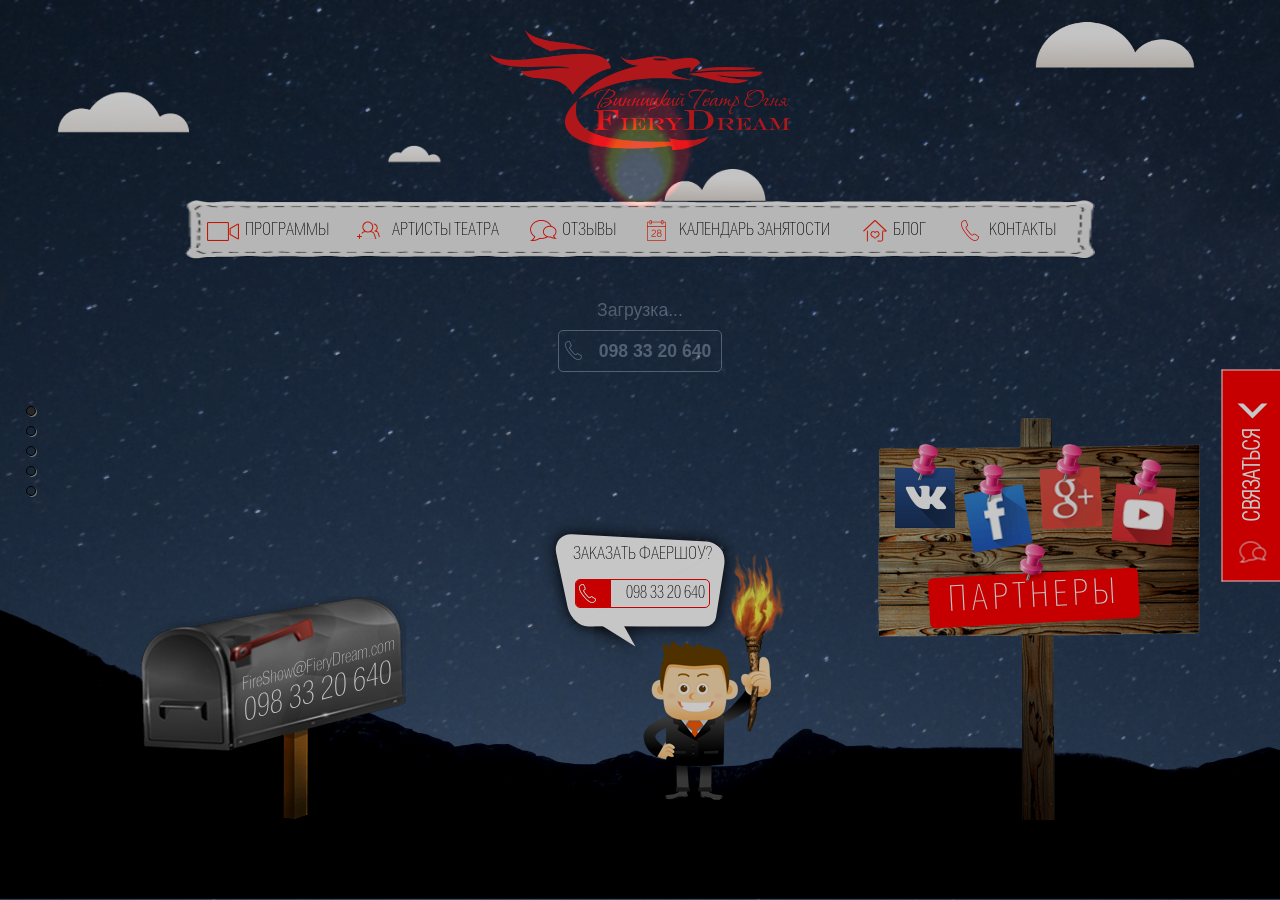
==== commit 8b870e14: "AA: img not bg" ====
--- a/index.html
+++ b/index.html
@@ -277,7 +277,7 @@
     <div class="section" id="section1">
         <div class="mainSlider">
             <div class="wrapper">
-                <a href="" class="logo"> </a>
+                <a href="" ><img class="logo" src="img/logo.png"> </a>
                 <div class="sunIco" data-remote="sunSatCalc.html" data-target="#sunSatCalc" data-toggle="modal" role="button" ></div>
 
                 <div id="menu" class="topMenu">
--- a/styles/main.css
+++ b/styles/main.css
@@ -2327,21 +2327,19 @@
   }
 }
 /* line 233, main.scss */
-.mainSlider .wrapper > a.logo {
-  content: '';
+.mainSlider .wrapper .logo {
   margin: 0 auto;
   display: block;
   width: 200px;
   height: 60px;
   top: 5px;
   position: relative;
-  background: url("../img/logo.png") no-repeat;
   background-position: top;
   background-size: auto 100%;
 }
 @media only screen and (min-width: 480px) and (max-width: 640px) and (min-aspect-ratio: 4 / 3) {
   /* line 233, main.scss */
-  .mainSlider .wrapper > a.logo {
+  .mainSlider .wrapper .logo {
     left: 25px;
     margin: 0;
     height: 80px;
@@ -2349,7 +2347,7 @@
 }
 @media only screen and (min-width: 599px) and (max-aspect-ratio: 4 / 3), (min-width: 1024px) and (min-height: 600px) and (min-aspect-ratio: 4 / 3) {
   /* line 233, main.scss */
-  .mainSlider .wrapper > a.logo {
+  .mainSlider .wrapper .logo {
     width: 300px;
     height: 120px;
     top: 30px;
@@ -2357,7 +2355,7 @@
 }
 @media only screen and (min-width: 1024px) and (min-height: 600px) and (min-aspect-ratio: 4 / 3) {
   /* line 233, main.scss */
-  .mainSlider .wrapper > a.logo {
+  .mainSlider .wrapper .logo {
     width: 300px;
     height: 120px;
     top: 30px;
@@ -2366,11 +2364,11 @@
 }
 @media only screen and (min-width: 1280px) and (min-height: 750px) {
   /* line 233, main.scss */
-  .mainSlider .wrapper > a.logo {
+  .mainSlider .wrapper .logo {
     position: relative;
   }
 }
-/* line 267, main.scss */
+/* line 268, main.scss */
 .mainSlider .wrapper .sunIco {
   display: block;
   content: '';
@@ -2385,12 +2383,12 @@
   opacity: 0.4;
 }
 @media only screen and (min-width: 599px) and (max-aspect-ratio: 4 / 3), (min-width: 1024px) and (min-height: 600px) and (min-aspect-ratio: 4 / 3) {
-  /* line 267, main.scss */
+  /* line 268, main.scss */
   .mainSlider .wrapper .sunIco {
     display: none;
   }
 }
-/* line 283, main.scss */
+/* line 284, main.scss */
 .mainSlider .wrapper .topMenu {
   color: #000;
   padding: 5px;
@@ -2401,7 +2399,7 @@
   position: relative;
 }
 @media only screen and (min-aspect-ratio: 4 / 3) {
-  /* line 283, main.scss */
+  /* line 284, main.scss */
   .mainSlider .wrapper .topMenu {
     width: 450px;
     margin: 0 auto;
@@ -2409,7 +2407,7 @@
   }
 }
 @media only screen and (min-width: 480px) and (max-width: 640px) and (min-aspect-ratio: 4 / 3) {
-  /* line 283, main.scss */
+  /* line 284, main.scss */
   .mainSlider .wrapper .topMenu {
     background: url("../img/menuBGVert.png") no-repeat;
     margin-left: 80px;
@@ -2421,7 +2419,7 @@
   }
 }
 @media only screen and (min-width: 599px) and (max-aspect-ratio: 4 / 3), (min-width: 1024px) and (min-height: 600px) and (min-aspect-ratio: 4 / 3) {
-  /* line 283, main.scss */
+  /* line 284, main.scss */
   .mainSlider .wrapper .topMenu {
     width: 600px;
     height: 40px;
@@ -2431,7 +2429,7 @@
   }
 }
 @media only screen and (min-width: 1024px) and (min-height: 600px) and (min-aspect-ratio: 4 / 3) {
-  /* line 283, main.scss */
+  /* line 284, main.scss */
   .mainSlider .wrapper .topMenu {
     top: 80px;
     margin: 0 auto;
@@ -2443,83 +2441,89 @@
   }
 }
 @media only screen and (min-width: 1280px) {
-  /* line 283, main.scss */
+  /* line 284, main.scss */
   .mainSlider .wrapper .topMenu {
     top: 80px;
     margin: 0 auto;
     width: 900px;
     line-height: 50px;
     height: 50px;
-    left: initia;
-  }
-}
-/* line 331, main.scss */
+    left: initial;
+  }
+}
+@media only screen and (min-width: 1280px) and (min-height: 750px) {
+  /* line 284, main.scss */
+  .mainSlider .wrapper .topMenu {
+    width: 900px;
+  }
+}
+/* line 335, main.scss */
 .mainSlider .wrapper .topMenu .noMobyle {
   display: none;
 }
 @media only screen and (min-width: 1024px) and (min-height: 600px) and (min-aspect-ratio: 4 / 3) {
-  /* line 331, main.scss */
+  /* line 335, main.scss */
   .mainSlider .wrapper .topMenu .noMobyle {
     display: inline-block;
   }
 }
 @media only screen and (min-width: 1280px) {
-  /* line 331, main.scss */
+  /* line 335, main.scss */
   .mainSlider .wrapper .topMenu .noMobyle {
     display: inline-block;
   }
 }
-/* line 340, main.scss */
+/* line 344, main.scss */
 .mainSlider .wrapper .topMenu ul {
   margin: 0;
   padding: 0;
 }
-/* line 343, main.scss */
+/* line 347, main.scss */
 .mainSlider .wrapper .topMenu ul li {
   display: inline-block;
   margin-right: 4px;
   position: relative;
   line-height: 1.5;
 }
-/* line 348, main.scss */
+/* line 352, main.scss */
 .mainSlider .wrapper .topMenu ul li:nth-child(1) > a:before {
   background-position: -75px 0;
 }
-/* line 351, main.scss */
+/* line 355, main.scss */
 .mainSlider .wrapper .topMenu ul li:nth-child(2) > a:before {
   background-position: -142px 0;
 }
-/* line 354, main.scss */
+/* line 358, main.scss */
 .mainSlider .wrapper .topMenu ul li:nth-child(3) > a:before {
   background-position: -238px 0;
 }
-/* line 357, main.scss */
+/* line 361, main.scss */
 .mainSlider .wrapper .topMenu ul li:nth-child(4) > a:before {
   background-position: -176px 0;
 }
-/* line 360, main.scss */
+/* line 364, main.scss */
 .mainSlider .wrapper .topMenu ul li:nth-child(10) > a:before {
   background-position: -113px 0;
 }
-/* line 363, main.scss */
+/* line 367, main.scss */
 .mainSlider .wrapper .topMenu ul li:nth-child(6) > a:before {
   background-position: -203px 0;
 }
 @media only screen and (min-width: 480px) and (max-width: 640px) and (min-aspect-ratio: 4 / 3) {
-  /* line 343, main.scss */
+  /* line 347, main.scss */
   .mainSlider .wrapper .topMenu ul li {
     display: block;
     margin: 15px 5px;
   }
 }
 @media only screen and (min-width: 599px) and (max-aspect-ratio: 4 / 3), (min-width: 1024px) and (min-height: 600px) and (min-aspect-ratio: 4 / 3) {
-  /* line 343, main.scss */
+  /* line 347, main.scss */
   .mainSlider .wrapper .topMenu ul li {
     margin-right: 15px;
   }
 }
 @media only screen and (min-width: 1280px) and (min-width: 1024px) and (min-height: 600px) and (min-aspect-ratio: 4 / 3) {
-  /* line 377, main.scss */
+  /* line 381, main.scss */
   .mainSlider .wrapper .topMenu ul li > a:before {
     content: '';
     width: 30px;
@@ -2534,7 +2538,7 @@
   }
 }
 @media only screen and (min-width: 1280px) and (min-width: 1280px) {
-  /* line 377, main.scss */
+  /* line 381, main.scss */
   .mainSlider .wrapper .topMenu ul li > a:before {
     content: '';
     width: 35px;
@@ -2549,7 +2553,7 @@
   }
 }
 
-/* line 405, main.scss */
+/* line 409, main.scss */
 .mainSlider .wrapper .topMenu ul li > a {
   text-decoration: inherit;
   color: #000;
@@ -2557,51 +2561,51 @@
   display: inline-block;
 }
 @media only screen and (min-width: 599px) and (max-aspect-ratio: 4 / 3), (min-width: 1024px) and (min-height: 600px) and (min-aspect-ratio: 4 / 3) {
-  /* line 405, main.scss */
+  /* line 409, main.scss */
   .mainSlider .wrapper .topMenu ul li > a {
     padding-left: 40px;
   }
 }
 @media only screen and (min-width: 1024px) and (min-height: 600px) and (min-aspect-ratio: 4 / 3) {
-  /* line 405, main.scss */
+  /* line 409, main.scss */
   .mainSlider .wrapper .topMenu ul li > a {
     padding-left: 20px;
   }
 }
 @media only screen and (min-width: 1280px) {
-  /* line 405, main.scss */
+  /* line 409, main.scss */
   .mainSlider .wrapper .topMenu ul li > a {
     padding-left: 40px;
   }
 }
-/* line 419, main.scss */
+/* line 423, main.scss */
 .mainSlider .wrapper .topMenu ul li > a > span {
   display: none;
 }
 @media only screen and (min-width: 599px) and (max-aspect-ratio: 4 / 3), (min-width: 1024px) and (min-height: 600px) and (min-aspect-ratio: 4 / 3) {
-  /* line 419, main.scss */
+  /* line 423, main.scss */
   .mainSlider .wrapper .topMenu ul li > a > span {
     display: inline;
   }
 }
-/* line 425, main.scss */
+/* line 429, main.scss */
 .mainSlider .wrapper .topMenu ul li > a:hover {
   color: orange;
 }
-/* line 427, main.scss */
+/* line 431, main.scss */
 .mainSlider .wrapper .topMenu ul li > a:hover:before {
   background-position-y: -29px;
 }
-/* line 436, main.scss */
+/* line 440, main.scss */
 .mainSlider .wrapper .clouds {
   display: none;
 }
 @media only screen and (min-width: 599px) and (max-aspect-ratio: 4 / 3), (min-width: 1024px) and (min-height: 600px) and (min-aspect-ratio: 4 / 3) {
-  /* line 436, main.scss */
+  /* line 440, main.scss */
   .mainSlider .wrapper .clouds {
     display: block;
   }
-  /* line 440, main.scss */
+  /* line 444, main.scss */
   .mainSlider .wrapper .clouds > ul > li {
     content: '';
     list-style: none;
@@ -2615,20 +2619,20 @@
     top: 50px;
     left: 20px;
   }
-  /* line 452, main.scss */
+  /* line 456, main.scss */
   .mainSlider .wrapper .clouds > ul > li:nth-child(2) {
     top: 240px;
     left: 80px;
     transform: scale(0.7);
     background-position: bottom;
   }
-  /* line 458, main.scss */
+  /* line 462, main.scss */
   .mainSlider .wrapper .clouds > ul > li:nth-child(3) {
     transform: scale(0.4);
     top: 140px;
     left: 40px;
   }
-  /* line 463, main.scss */
+  /* line 467, main.scss */
   .mainSlider .wrapper .clouds > ul > li:nth-child(4) {
     top: 50px;
     left: inherit;
@@ -2638,43 +2642,43 @@
   }
 }
 @media only screen and (min-width: 1024px) and (min-height: 600px) and (min-aspect-ratio: 4 / 3) {
-  /* line 436, main.scss */
+  /* line 440, main.scss */
   .mainSlider .wrapper .clouds {
     display: block;
   }
-  /* line 474, main.scss */
+  /* line 478, main.scss */
   .mainSlider .wrapper .clouds > ul > li {
     content: '';
     top: 200px;
     left: inherit;
   }
-  /* line 479, main.scss */
+  /* line 483, main.scss */
   .mainSlider .wrapper .clouds > ul > li:nth-child(2) {
     left: 50%;
     top: 0;
   }
-  /* line 485, main.scss */
+  /* line 489, main.scss */
   .mainSlider .wrapper .clouds > ul > li:nth-child(4) {
     top: 20px;
   }
 }
 @media only screen and (min-width: 1280px) and (min-height: 750px) {
-  /* line 492, main.scss */
+  /* line 496, main.scss */
   .mainSlider .wrapper .clouds > ul > li {
     content: '';
     top: 90px;
     left: 10px;
   }
-  /* line 497, main.scss */
+  /* line 501, main.scss */
   .mainSlider .wrapper .clouds > ul > li:nth-child(2) {
     top: 160px;
   }
-  /* line 500, main.scss */
+  /* line 504, main.scss */
   .mainSlider .wrapper .clouds > ul > li:nth-child(3) {
     top: 130px;
     left: 300px;
   }
-  /* line 504, main.scss */
+  /* line 508, main.scss */
   .mainSlider .wrapper .clouds > ul > li:nth-child(4) {
     top: 20px;
     left: inherit;
@@ -2683,7 +2687,7 @@
     background-position: bottom;
   }
 }
-/* line 517, main.scss */
+/* line 521, main.scss */
 .mainSlider .wrapper .moon {
   content: '';
   width: 166px;
@@ -2694,7 +2698,7 @@
   background: url("../img/moon.png") no-repeat;
   background-size: auto 100%;
 }
-/* line 528, main.scss */
+/* line 532, main.scss */
 .mainSlider .wrapper .speach {
   display: block;
   position: absolute;
@@ -2708,20 +2712,20 @@
   background-size: 100% auto;
 }
 @media only screen and (min-width: 480px) and (max-width: 640px) and (min-aspect-ratio: 4 / 3) {
-  /* line 528, main.scss */
+  /* line 532, main.scss */
   .mainSlider .wrapper .speach {
     left: 65%;
   }
 }
 @media only screen and (min-width: 599px) and (max-aspect-ratio: 4 / 3), (min-width: 1024px) and (min-height: 600px) and (min-aspect-ratio: 4 / 3) {
-  /* line 528, main.scss */
+  /* line 532, main.scss */
   .mainSlider .wrapper .speach {
     left: 90px;
     bottom: 270px;
   }
 }
 @media only screen and (min-width: 1024px) and (min-height: 600px) and (min-aspect-ratio: 4 / 3) {
-  /* line 528, main.scss */
+  /* line 532, main.scss */
   .mainSlider .wrapper .speach {
     left: 50%;
     margin-left: -85px;
@@ -2729,12 +2733,12 @@
   }
 }
 @media only screen and (min-width: 1280px) and (min-height: 750px) {
-  /* line 528, main.scss */
+  /* line 532, main.scss */
   .mainSlider .wrapper .speach {
     bottom: 250px;
   }
 }
-/* line 557, main.scss */
+/* line 561, main.scss */
 .mainSlider .wrapper .speach .speach_bg .wrapper_1 {
   position: absolute;
   width: 214px;
@@ -2745,7 +2749,7 @@
   -webkit-transform: rotate(-206deg);
   overflow: hidden;
 }
-/* line 566, main.scss */
+/* line 570, main.scss */
 .mainSlider .wrapper .speach .speach_bg .wrapper_1 .top_part {
   width: 170px;
   height: 93px;
@@ -2759,7 +2763,7 @@
   box-shadow: 0 0 15px black;
   -webkit-box-shadow: 0 0 15px black;
 }
-/* line 581, main.scss */
+/* line 585, main.scss */
 .mainSlider .wrapper .speach .speach_bg .wrapper_2 {
   width: 214px;
   height: 120px;
@@ -2770,7 +2774,7 @@
   -webkit-transform: rotate(-26deg);
   overflow: hidden;
 }
-/* line 590, main.scss */
+/* line 594, main.scss */
 .mainSlider .wrapper .speach .speach_bg .wrapper_2 .bottom_part {
   width: 145px;
   height: 88px;
@@ -2784,7 +2788,7 @@
   box-shadow: 0 0 15px black;
   -webkit-box-shadow: 0 0 15px black;
 }
-/* line 604, main.scss */
+/* line 608, main.scss */
 .mainSlider .wrapper .speach .speach_bg .wrapper_3 {
   position: absolute;
   width: 84px;
@@ -2793,7 +2797,7 @@
   left: 39px;
   overflow: hidden;
 }
-/* line 611, main.scss */
+/* line 615, main.scss */
 .mainSlider .wrapper .speach .speach_bg .wrapper_3 .arrow {
   width: 41px;
   height: 29px;
@@ -2806,13 +2810,13 @@
   box-shadow: 0 0 15px black;
   -webkit-box-shadow: 0 0 15px black;
 }
-/* line 625, main.scss */
+/* line 629, main.scss */
 .mainSlider .wrapper .speach p {
   position: relative;
   line-height: 3;
   text-transform: uppercase;
 }
-/* line 630, main.scss */
+/* line 634, main.scss */
 .mainSlider .wrapper .speach #phone {
   width: 125px;
   text-align: right;
@@ -2823,11 +2827,11 @@
   position: relative;
   overflow: hidden;
 }
-/* line 639, main.scss */
+/* line 643, main.scss */
 .mainSlider .wrapper .speach #phone a {
   color: #000;
 }
-/* line 642, main.scss */
+/* line 646, main.scss */
 .mainSlider .wrapper .speach #phone:before {
   content: '';
   width: 35px;
@@ -2838,7 +2842,7 @@
   display: block;
   background: red;
 }
-/* line 653, main.scss */
+/* line 657, main.scss */
 .mainSlider .wrapper .speach #phone:after {
   content: '';
   width: 30px;
@@ -2851,7 +2855,7 @@
   background-size: 388px auto;
   background-position: -325px 0px;
 }
-/* line 667, main.scss */
+/* line 671, main.scss */
 .mainSlider .wrapper .tarzan {
   content: '';
   display: block;
@@ -2865,37 +2869,37 @@
   background-size: 100% auto;
 }
 @media only screen and (min-width: 480px) and (max-width: 640px) and (min-aspect-ratio: 4 / 3) {
-  /* line 667, main.scss */
+  /* line 671, main.scss */
   .mainSlider .wrapper .tarzan {
     left: 65%;
   }
 }
 @media only screen and (min-width: 599px) and (max-aspect-ratio: 4 / 3), (min-width: 1024px) and (min-height: 600px) and (min-aspect-ratio: 4 / 3) {
-  /* line 667, main.scss */
+  /* line 671, main.scss */
   .mainSlider .wrapper .tarzan {
     left: 90px;
     bottom: 130px;
   }
 }
 @media only screen and (min-width: 1024px) and (min-height: 600px) and (min-aspect-ratio: 4 / 3) {
-  /* line 667, main.scss */
+  /* line 671, main.scss */
   .mainSlider .wrapper .tarzan {
     left: 50%;
     bottom: 10px;
   }
 }
 @media only screen and (min-width: 1280px) and (min-height: 750px) {
-  /* line 667, main.scss */
+  /* line 671, main.scss */
   .mainSlider .wrapper .tarzan {
     bottom: 100px;
   }
 }
-/* line 694, main.scss */
+/* line 698, main.scss */
 .mainSlider .wrapper .wood {
   display: none;
 }
 @media only screen and (min-width: 599px) and (max-aspect-ratio: 4 / 3), (min-width: 1024px) and (min-height: 600px) and (min-aspect-ratio: 4 / 3) {
-  /* line 694, main.scss */
+  /* line 698, main.scss */
   .mainSlider .wrapper .wood {
     display: block;
     content: '';
@@ -2908,14 +2912,14 @@
     bottom: 130px;
     right: 50px;
   }
-  /* line 708, main.scss */
+  /* line 712, main.scss */
   .mainSlider .wrapper .wood > ul {
     position: relative;
     top: 50px;
     margin: 0;
     padding: 0;
   }
-  /* line 713, main.scss */
+  /* line 717, main.scss */
   .mainSlider .wrapper .wood > ul > li {
     content: '';
     width: 60px;
@@ -2928,27 +2932,27 @@
     margin-right: 10px;
     position: relative;
   }
-  /* line 724, main.scss */
+  /* line 728, main.scss */
   .mainSlider .wrapper .wood > ul > li:nth-child(2) {
     background-position: 0 -65px;
     -webkit-transform: rotate(-10deg);
     transform: rotate(-10deg);
     top: 20px;
   }
-  /* line 730, main.scss */
+  /* line 734, main.scss */
   .mainSlider .wrapper .wood > ul > li:nth-child(3) {
     background-position: 0 -264px;
     -webkit-transform: rotate(-3deg);
     transform: rotate(-3deg);
   }
-  /* line 735, main.scss */
+  /* line 739, main.scss */
   .mainSlider .wrapper .wood > ul > li:nth-child(4) {
     background-position: 0px -195px;
     top: 15px;
     -webkit-transform: rotate(5deg);
     transform: rotate(5deg);
   }
-  /* line 741, main.scss */
+  /* line 745, main.scss */
   .mainSlider .wrapper .wood > ul > li:nth-child(5) {
     background: red;
     padding: 5px;
@@ -2961,7 +2965,7 @@
     -webkit-transform: rotate(-3deg);
     transform: rotate(-3deg);
   }
-  /* line 752, main.scss */
+  /* line 756, main.scss */
   .mainSlider .wrapper .wood > ul > li:nth-child(5) > a {
     position: relative;
     top: -40px;
@@ -2971,11 +2975,11 @@
     width: auto;
     height: auto;
   }
-  /* line 761, main.scss */
+  /* line 765, main.scss */
   .mainSlider .wrapper .wood > ul > li:nth-child(5):before {
     top: -35px;
   }
-  /* line 765, main.scss */
+  /* line 769, main.scss */
   .mainSlider .wrapper .wood > ul > li > a {
     content: '';
     position: absolute;
@@ -2984,7 +2988,7 @@
     top: 0px;
     display: block;
   }
-  /* line 774, main.scss */
+  /* line 778, main.scss */
   .mainSlider .wrapper .wood > ul > li:before {
     content: '';
     display: block;
@@ -2998,31 +3002,31 @@
   }
 }
 @media only screen and (min-width: 1024px) and (min-height: 600px) and (min-aspect-ratio: 4 / 3) {
-  /* line 694, main.scss */
+  /* line 698, main.scss */
   .mainSlider .wrapper .wood {
     bottom: 5px;
     right: 40px;
   }
 }
 @media only screen and (min-width: 1280px) {
-  /* line 694, main.scss */
+  /* line 698, main.scss */
   .mainSlider .wrapper .wood {
     right: 100px;
   }
 }
 @media only screen and (min-width: 1280px) and (min-height: 750px) {
-  /* line 694, main.scss */
+  /* line 698, main.scss */
   .mainSlider .wrapper .wood {
     bottom: 80px;
     right: 40px;
   }
 }
-/* line 800, main.scss */
+/* line 804, main.scss */
 .mainSlider .wrapper .mailBox {
   display: none;
 }
 @media only screen and (min-width: 1024px) and (min-height: 600px) and (min-aspect-ratio: 4 / 3) {
-  /* line 800, main.scss */
+  /* line 804, main.scss */
   .mainSlider .wrapper .mailBox {
     display: block;
     width: 266px;
@@ -3032,7 +3036,7 @@
     bottom: 10px;
     left: 100px;
   }
-  /* line 810, main.scss */
+  /* line 814, main.scss */
   .mainSlider .wrapper .mailBox a {
     display: block;
     color: #fff;
@@ -3042,11 +3046,11 @@
     transform: skew(0deg, -15deg);
     -webkit-transform: skew(0deg, -15deg);
   }
-  /* line 819, main.scss */
+  /* line 823, main.scss */
   .mainSlider .wrapper .mailBox .telInBox {
     font-size: 180%;
   }
-  /* line 823, main.scss */
+  /* line 827, main.scss */
   .mainSlider .wrapper .mailBox .mailInBox:before {
     content: '';
     width: 30px;
@@ -3059,19 +3063,19 @@
     transform: rotate(90deg);
     -webkit-transform: rotate(90deg);
   }
-  /* line 836, main.scss */
+  /* line 840, main.scss */
   .mainSlider .wrapper .mailBox:hover > .mailInBox:before {
     transform: rotate(0deg);
     -webkit-transform: rotate(0deg);
   }
 }
 @media only screen and (min-width: 1280px) and (min-height: 750px) {
-  /* line 800, main.scss */
+  /* line 804, main.scss */
   .mainSlider .wrapper .mailBox {
     bottom: 80px;
   }
 }
-/* line 845, main.scss */
+/* line 849, main.scss */
 .mainSlider .wrapper .navHelp {
   display: none;
   width: 50px;
@@ -3082,23 +3086,23 @@
   margin-left: -25px;
 }
 @media only screen and (min-width: 1280px) and (min-height: 750px) {
-  /* line 845, main.scss */
+  /* line 849, main.scss */
   .mainSlider .wrapper .navHelp {
     top: 250px;
   }
 }
-/* line 856, main.scss */
+/* line 860, main.scss */
 .mainSlider .wrapper .navHelp.animationHelp {
   animation: helpToScroling 15s linear infinite;
   -webkit-animation: helpToScroling 15s linear infinite;
 }
 @media only screen and (min-width: 1280px) {
-  /* line 856, main.scss */
+  /* line 860, main.scss */
   .mainSlider .wrapper .navHelp.animationHelp {
     display: block;
   }
 }
-/* line 863, main.scss */
+/* line 867, main.scss */
 .mainSlider .wrapper .navHelp .arrowNav {
   position: relative;
   margin: 0 auto;
@@ -3110,26 +3114,26 @@
   animation-delay: 0s;
   -webkit-animation-delay: 0s;
 }
-/* line 874, main.scss */
+/* line 878, main.scss */
 .mainSlider .wrapper .navHelp .arrowNav:nth-child(2) {
   animation-delay: 0.3s;
   -webkit-animation-delay: 0.3s;
 }
-/* line 878, main.scss */
+/* line 882, main.scss */
 .mainSlider .wrapper .navHelp .arrowNav:nth-child(3) {
   animation-delay: 0.6s;
   -webkit-animation-delay: 0.6s;
 }
-/* line 882, main.scss */
+/* line 886, main.scss */
 .mainSlider .wrapper .navHelp .arrowNav:nth-child(4) {
   animation-delay: 0.9s;
   -webkit-animation-delay: 0.9s;
 }
-/* line 888, main.scss */
+/* line 892, main.scss */
 .mainSlider .wrapper .navHelp .arrowNav:before {
   -webkit-transform: translate(-13px, -14px);
 }
-/* line 891, main.scss */
+/* line 895, main.scss */
 .mainSlider .wrapper .navHelp .down {
   transform: rotate(0deg) translate(0px, 13px);
   -webkit-transform: rotate(0deg) translate(0px, 13px);
@@ -3144,7 +3148,7 @@
   }
 }
 
-/* line 909, main.scss */
+/* line 913, main.scss */
 .programs {
   background: url("../img/body-bg.jpg");
   overflow: hidden;
@@ -3153,7 +3157,7 @@
   height: 100%;
   display: block;
 }
-/* line 918, main.scss */
+/* line 922, main.scss */
 .programs .omGallary, .programs .ukrGallary, .programs .gavGallary {
   width: 120px;
   height: 80px;
@@ -3162,165 +3166,165 @@
   background: url("../img/gallery/1-om.png");
   background-size: 100% auto;
 }
-/* line 926, main.scss */
+/* line 930, main.scss */
 .programs .ukrGallary {
   background: url("../img/gallery/2-ukr.png");
 }
-/* line 929, main.scss */
+/* line 933, main.scss */
 .programs .gavGallary {
   background: url("../img/gallery/3-gav.png");
 }
-/* line 933, main.scss */
+/* line 937, main.scss */
 .programs .imgOM a:nth-child(2) > span, .programs .imgUA a:nth-child(2) > span {
   background-position: -0px -86px;
 }
-/* line 936, main.scss */
+/* line 940, main.scss */
 .programs .imgOM a:nth-child(3) > span, .programs .imgUA a:nth-child(3) > span {
   background-position: 0px -172px;
 }
-/* line 939, main.scss */
+/* line 943, main.scss */
 .programs .imgOM a:nth-child(4) > span, .programs .imgUA a:nth-child(4) > span {
   background-position: 0px -258px;
 }
-/* line 942, main.scss */
+/* line 946, main.scss */
 .programs .imgOM a:nth-child(5) > span, .programs .imgUA a:nth-child(5) > span {
   background-position: 0px -344px;
 }
-/* line 945, main.scss */
+/* line 949, main.scss */
 .programs .imgOM a:nth-child(6) > span, .programs .imgUA a:nth-child(6) > span {
   background-position: 0px -430px;
 }
-/* line 948, main.scss */
+/* line 952, main.scss */
 .programs .imgOM a:nth-child(7) > span, .programs .imgUA a:nth-child(7) > span {
   background-position: 0px -516px;
 }
-/* line 951, main.scss */
+/* line 955, main.scss */
 .programs .imgOM a:nth-child(8) > span, .programs .imgUA a:nth-child(8) > span {
   background-position: 0px -602px;
 }
-/* line 957, main.scss */
+/* line 961, main.scss */
 .programs .imgUA a:nth-child(2) > span {
   background-position: -0px -86px;
 }
-/* line 960, main.scss */
+/* line 964, main.scss */
 .programs .imgUA a:nth-child(3) > span {
   background-position: -0px -170px;
 }
-/* line 963, main.scss */
+/* line 967, main.scss */
 .programs .imgUA a:nth-child(4) > span {
   background-position: -0px -255px;
 }
-/* line 966, main.scss */
+/* line 970, main.scss */
 .programs .imgUA a:nth-child(5) > span {
   background-position: -0px -339px;
 }
-/* line 969, main.scss */
+/* line 973, main.scss */
 .programs .imgUA a:nth-child(6) > span {
   background-position: -0px -423px;
 }
-/* line 972, main.scss */
+/* line 976, main.scss */
 .programs .imgUA a:nth-child(7) > span {
   background-position: -0px -508px;
 }
-/* line 975, main.scss */
+/* line 979, main.scss */
 .programs .imgUA a:nth-child(8) > span {
   background-position: -0px -595px;
 }
-/* line 980, main.scss */
+/* line 984, main.scss */
 .programs .imgGAV a:nth-child(2) > span {
   background-position: -0px -85px;
 }
-/* line 983, main.scss */
+/* line 987, main.scss */
 .programs .imgGAV a:nth-child(3) > span {
   background-position: -0px -170px;
 }
-/* line 986, main.scss */
+/* line 990, main.scss */
 .programs .imgGAV a:nth-child(4) > span {
   background-position: -0px -270px;
 }
-/* line 989, main.scss */
+/* line 993, main.scss */
 .programs .imgGAV a:nth-child(5) > span {
   background-position: -0px -354px;
 }
-/* line 992, main.scss */
+/* line 996, main.scss */
 .programs .imgGAV a:nth-child(6) > span {
   background-position: -0px -438px;
 }
-/* line 995, main.scss */
+/* line 999, main.scss */
 .programs .imgGAV a:nth-child(7) > span {
   background-position: -0px -522px;
 }
-/* line 998, main.scss */
+/* line 1002, main.scss */
 .programs .imgGAV a:nth-child(8) > span {
   background-position: -0px -606px;
 }
-/* line 1003, main.scss */
+/* line 1007, main.scss */
 .programs .ourPr {
   display: none;
 }
-/* line 1007, main.scss */
+/* line 1011, main.scss */
 .programs .description, .programs .media {
   display: none;
 }
 @media only screen and (min-width: 599px) and (max-aspect-ratio: 4 / 3), (min-width: 1024px) and (min-height: 600px) and (min-aspect-ratio: 4 / 3) {
-  /* line 1007, main.scss */
+  /* line 1011, main.scss */
   .programs .description, .programs .media {
     display: block;
     text-align: center;
   }
 }
-/* line 1014, main.scss */
+/* line 1018, main.scss */
 .programs .description {
   padding: 20px;
 }
 @media only screen and (min-width: 599px) and (max-aspect-ratio: 4 / 3), (min-width: 1024px) and (min-height: 600px) and (min-aspect-ratio: 4 / 3) {
-  /* line 1014, main.scss */
+  /* line 1018, main.scss */
   .programs .description {
     margin-top: 10px;
   }
 }
-/* line 1019, main.scss */
+/* line 1023, main.scss */
 .programs .description p {
   text-align: justify;
   margin-top: 10px;
 }
 @media only screen and (min-width: 1280px) and (min-height: 750px) {
-  /* line 1019, main.scss */
+  /* line 1023, main.scss */
   .programs .description p {
     margin-top: 20px;
   }
 }
-/* line 1026, main.scss */
+/* line 1030, main.scss */
 .programs .description p .programTitle {
   color: red;
   font-weight: bold;
 }
-/* line 1029, main.scss */
+/* line 1033, main.scss */
 .programs .description p .programTitle > span {
   font-weight: normal;
   color: #000;
 }
 @media only screen and (min-width: 1280px) and (min-height: 750px) {
-  /* line 1026, main.scss */
+  /* line 1030, main.scss */
   .programs .description p .programTitle {
     display: block;
   }
 }
-/* line 1037, main.scss */
+/* line 1041, main.scss */
 .programs .description p .preTitle {
   font-weight: bold;
 }
-/* line 1039, main.scss */
+/* line 1043, main.scss */
 .programs .description p .preTitle > span {
   font-weight: normal;
 }
 @media only screen and (min-width: 1280px) and (min-height: 750px) {
-  /* line 1037, main.scss */
+  /* line 1041, main.scss */
   .programs .description p .preTitle {
     display: block;
   }
 }
-/* line 1047, main.scss */
+/* line 1051, main.scss */
 .programs .description p .price {
   display: block;
   padding: 10px;
@@ -3330,13 +3334,13 @@
   margin-left: 80%;
   text-align: center;
 }
-/* line 1057, main.scss */
+/* line 1061, main.scss */
 .programs .description p.textOM, .programs .description p.textUK, .programs .description p.textGAV {
   margin-right: 20%;
   position: relative;
   height: 20px;
 }
-/* line 1061, main.scss */
+/* line 1065, main.scss */
 .programs .description p.textOM .price, .programs .description p.textUK .price, .programs .description p.textGAV .price {
   padding: 5px;
   position: absolute;
@@ -3346,45 +3350,45 @@
   width: 35%;
 }
 @media only screen and (min-width: 599px) and (max-aspect-ratio: 4 / 3), (min-width: 1024px) and (min-height: 600px) and (min-aspect-ratio: 4 / 3) {
-  /* line 1061, main.scss */
+  /* line 1065, main.scss */
   .programs .description p.textOM .price, .programs .description p.textUK .price, .programs .description p.textGAV .price {
     padding: 10px;
     width: 20%;
   }
 }
 @media only screen and (min-width: 599px) and (max-aspect-ratio: 4 / 3), (min-width: 1024px) and (min-height: 600px) and (min-aspect-ratio: 4 / 3) {
-  /* line 1057, main.scss */
+  /* line 1061, main.scss */
   .programs .description p.textOM, .programs .description p.textUK, .programs .description p.textGAV {
     height: auto;
     display: block;
   }
 }
-/* line 1081, main.scss */
+/* line 1085, main.scss */
 .programs .description p .notForMobyle {
   display: none;
 }
 @media only screen and (min-width: 599px) and (max-aspect-ratio: 4 / 3), (min-width: 1024px) and (min-height: 600px) and (min-aspect-ratio: 4 / 3) {
-  /* line 1081, main.scss */
+  /* line 1085, main.scss */
   .programs .description p .notForMobyle {
     display: inline;
   }
 }
-/* line 1089, main.scss */
+/* line 1093, main.scss */
 .programs .description.active, .programs .media.active {
   display: block;
 }
-/* line 1092, main.scss */
+/* line 1096, main.scss */
 .programs .buttonReadMore {
   width: 200px;
   margin: 5px auto;
 }
 @media only screen and (min-width: 599px) and (max-aspect-ratio: 4 / 3), (min-width: 1024px) and (min-height: 600px) and (min-aspect-ratio: 4 / 3) {
-  /* line 1092, main.scss */
+  /* line 1096, main.scss */
   .programs .buttonReadMore {
     display: none;
   }
 }
-/* line 1099, main.scss */
+/* line 1103, main.scss */
 .programs .videoOM, .programs .videoUA, .programs .videoGAV {
   content: '';
   display: block;
@@ -3396,7 +3400,7 @@
   background-size: 100% auto;
 }
 @media only screen and (min-width: 480px) and (max-width: 640px) and (min-aspect-ratio: 4 / 3) {
-  /* line 1099, main.scss */
+  /* line 1103, main.scss */
   .programs .videoOM, .programs .videoUA, .programs .videoGAV {
     display: inline-block;
     width: 240px;
@@ -3405,7 +3409,7 @@
   }
 }
 @media only screen and (min-width: 599px) and (max-aspect-ratio: 4 / 3), (min-width: 1024px) and (min-height: 600px) and (min-aspect-ratio: 4 / 3) {
-  /* line 1099, main.scss */
+  /* line 1103, main.scss */
   .programs .videoOM, .programs .videoUA, .programs .videoGAV {
     display: inline-block;
     width: 240px;
@@ -3415,14 +3419,14 @@
   }
 }
 @media only screen and (min-width: 1280px) {
-  /* line 1099, main.scss */
+  /* line 1103, main.scss */
   .programs .videoOM, .programs .videoUA, .programs .videoGAV {
     width: 300px;
     height: 164px;
     margin: 0;
   }
 }
-/* line 1129, main.scss */
+/* line 1133, main.scss */
 .programs .videoOM a, .programs .videoUA a, .programs .videoGAV a {
   content: '';
   width: 100%;
@@ -3430,42 +3434,42 @@
   position: relative;
   display: block;
 }
-/* line 1137, main.scss */
+/* line 1141, main.scss */
 .programs .videoUA {
   background-position: bottom;
 }
-/* line 1140, main.scss */
+/* line 1144, main.scss */
 .programs .videoGAV {
   background-position: center;
 }
-/* line 1143, main.scss */
+/* line 1147, main.scss */
 .programs .imgOM, .programs .imgGAV, .programs .imgUA {
   display: block;
   width: 250px;
   margin: 0 auto;
 }
-/* line 1147, main.scss */
+/* line 1151, main.scss */
 .programs .imgOM .notForMobyle, .programs .imgGAV .notForMobyle, .programs .imgUA .notForMobyle {
   display: none;
 }
 @media only screen and (min-width: 599px) and (max-aspect-ratio: 4 / 3), (min-width: 1024px) and (min-height: 600px) and (min-aspect-ratio: 4 / 3) {
-  /* line 1147, main.scss */
+  /* line 1151, main.scss */
   .programs .imgOM .notForMobyle, .programs .imgGAV .notForMobyle, .programs .imgUA .notForMobyle {
     display: inline-block;
   }
 }
-/* line 1153, main.scss */
+/* line 1157, main.scss */
 .programs .imgOM .forDesktop, .programs .imgGAV .forDesktop, .programs .imgUA .forDesktop {
   display: none;
 }
 @media only screen and (min-width: 1280px) {
-  /* line 1153, main.scss */
+  /* line 1157, main.scss */
   .programs .imgOM .forDesktop, .programs .imgGAV .forDesktop, .programs .imgUA .forDesktop {
     display: inline-block;
   }
 }
 @media only screen and (min-width: 480px) and (max-width: 640px) and (min-aspect-ratio: 4 / 3) {
-  /* line 1143, main.scss */
+  /* line 1147, main.scss */
   .programs .imgOM, .programs .imgGAV, .programs .imgUA {
     display: inline-block;
     transform: scale(0.9);
@@ -3474,80 +3478,80 @@
   }
 }
 @media only screen and (min-width: 599px) and (max-aspect-ratio: 4 / 3), (min-width: 1024px) and (min-height: 600px) and (min-aspect-ratio: 4 / 3) {
-  /* line 1143, main.scss */
+  /* line 1147, main.scss */
   .programs .imgOM, .programs .imgGAV, .programs .imgUA {
     display: inline-block;
     width: 370px;
   }
 }
 @media only screen and (min-width: 1280px) {
-  /* line 1143, main.scss */
+  /* line 1147, main.scss */
   .programs .imgOM, .programs .imgGAV, .programs .imgUA {
     width: 500px;
   }
 }
-/* line 1173, main.scss */
+/* line 1177, main.scss */
 .programs .titlePr {
   width: 100%;
   display: block;
   margin: 0 auto;
 }
-/* line 1177, main.scss */
+/* line 1181, main.scss */
 .programs .titlePr ul {
   text-align: center;
   display: flex;
   display: -webkit-flex;
 }
-/* line 1181, main.scss */
+/* line 1185, main.scss */
 .programs .titlePr ul li {
   margin: 10px;
   flex: 1;
   -webkit-flex: 1;
 }
-/* line 1185, main.scss */
+/* line 1189, main.scss */
 .programs .titlePr ul li a {
   color: #000;
 }
-/* line 1188, main.scss */
+/* line 1192, main.scss */
 .programs .titlePr ul li span {
   display: none;
 }
 @media only screen and (min-width: 599px) and (max-aspect-ratio: 4 / 3), (min-width: 1024px) and (min-height: 600px) and (min-aspect-ratio: 4 / 3) {
-  /* line 1188, main.scss */
+  /* line 1192, main.scss */
   .programs .titlePr ul li span {
     display: inline;
   }
 }
 @media only screen and (min-width: 599px) and (max-aspect-ratio: 4 / 3), (min-width: 1024px) and (min-height: 600px) and (min-aspect-ratio: 4 / 3) {
-  /* line 1173, main.scss */
+  /* line 1177, main.scss */
   .programs .titlePr {
     margin-top: 50px;
   }
 }
 @media only screen and (min-width: 1280px) {
-  /* line 1173, main.scss */
+  /* line 1177, main.scss */
   .programs .titlePr {
     margin-top: 5px;
   }
 }
 @media only screen and (min-width: 1280px) and (min-height: 750px) {
-  /* line 1173, main.scss */
+  /* line 1177, main.scss */
   .programs .titlePr {
     margin-top: 50px;
   }
 }
 @media only screen and (min-width: 480px) and (max-width: 640px) and (min-aspect-ratio: 4 / 3) {
-  /* line 1211, main.scss */
+  /* line 1215, main.scss */
   .programs .bxslider > li {
     padding: 10px;
   }
 }
-/* line 1219, main.scss */
+/* line 1223, main.scss */
 .programs .bxslider > li:nth-child(1) {
   padding: 20px;
 }
 
-/* line 1225, main.scss */
+/* line 1229, main.scss */
 .artistes {
   background-image: linear-gradient(-90deg, #FFA200, #F600FF);
   width: 100%;
@@ -3555,7 +3559,7 @@
   text-align: center;
   overflow: hidden;
 }
-/* line 1232, main.scss */
+/* line 1236, main.scss */
 .artistes .artistCard {
   top: 10px;
   position: relative;
@@ -3564,13 +3568,13 @@
   display: inline-block;
 }
 @media only screen and (min-width: 480px) and (max-width: 640px) and (min-aspect-ratio: 4 / 3) {
-  /* line 1232, main.scss */
+  /* line 1236, main.scss */
   .artistes .artistCard {
     width: 45%;
   }
 }
 @media only screen and (min-width: 599px) and (max-aspect-ratio: 4 / 3), (min-width: 1024px) and (min-height: 600px) and (min-aspect-ratio: 4 / 3) {
-  /* line 1232, main.scss */
+  /* line 1236, main.scss */
   .artistes .artistCard {
     margin-top: 50px;
     top: 10%;
@@ -3584,13 +3588,13 @@
   }
 }
 @media only screen and (min-width: 1024px) and (min-height: 600px) and (min-aspect-ratio: 4 / 3) {
-  /* line 1232, main.scss */
+  /* line 1236, main.scss */
   .artistes .artistCard {
     top: 10%;
   }
 }
 @media only screen and (min-width: 1280px) and (min-height: 750px) {
-  /* line 1232, main.scss */
+  /* line 1236, main.scss */
   .artistes .artistCard {
     top: 10%;
     position: relative;
@@ -3604,7 +3608,7 @@
     margin-right: 0px;
   }
 }
-/* line 1269, main.scss */
+/* line 1273, main.scss */
 .artistes .artistCard .artistBtn {
   position: relative;
   width: auto;
@@ -3615,13 +3619,13 @@
   color: #fff;
 }
 @media only screen and (min-width: 480px) and (max-width: 640px) and (min-aspect-ratio: 4 / 3) {
-  /* line 1269, main.scss */
+  /* line 1273, main.scss */
   .artistes .artistCard .artistBtn {
     text-align: right;
   }
 }
 @media only screen and (min-width: 599px) and (max-aspect-ratio: 4 / 3), (min-width: 1024px) and (min-height: 600px) and (min-aspect-ratio: 4 / 3) {
-  /* line 1269, main.scss */
+  /* line 1273, main.scss */
   .artistes .artistCard .artistBtn {
     position: absolute;
     width: 200px;
@@ -3636,7 +3640,7 @@
   }
 }
 @media only screen and (min-width: 599px) and (max-aspect-ratio: 4 / 3) and (min-width: 1280px) and (min-height: 750px), only screen and (min-width: 1024px) and (min-height: 600px) and (min-aspect-ratio: 4 / 3) and (min-width: 1280px) and (min-height: 750px) {
-  /* line 1269, main.scss */
+  /* line 1273, main.scss */
   .artistes .artistCard .artistBtn {
     position: absolute;
     width: 250px;
@@ -3652,7 +3656,7 @@
 }
 
 @media only screen and (min-width: 1280px) and (min-height: 750px) {
-  /* line 1269, main.scss */
+  /* line 1273, main.scss */
   .artistes .artistCard .artistBtn {
     position: absolute;
     width: 250px;
@@ -3666,7 +3670,7 @@
     padding-left: 0;
   }
 }
-/* line 1317, main.scss */
+/* line 1321, main.scss */
 .artistes .artistCard .artistBtn:before {
   content: '';
   width: 80px;
@@ -3679,24 +3683,24 @@
   border-radius: 50%;
 }
 @media only screen and (min-width: 480px) and (max-width: 640px) and (min-aspect-ratio: 4 / 3) {
-  /* line 1317, main.scss */
+  /* line 1321, main.scss */
   .artistes .artistCard .artistBtn:before {
     left: 20px;
   }
 }
 @media only screen and (min-width: 599px) and (max-aspect-ratio: 4 / 3), (min-width: 1024px) and (min-height: 600px) and (min-aspect-ratio: 4 / 3) {
-  /* line 1317, main.scss */
+  /* line 1321, main.scss */
   .artistes .artistCard .artistBtn:before {
     display: none;
   }
 }
 @media only screen and (min-width: 1280px) and (min-height: 750px) {
-  /* line 1317, main.scss */
+  /* line 1321, main.scss */
   .artistes .artistCard .artistBtn:before {
     display: none;
   }
 }
-/* line 1339, main.scss */
+/* line 1343, main.scss */
 .artistes .card {
   top: 0;
   left: 0;
@@ -3713,18 +3717,18 @@
   display: none;
 }
 @media only screen and (min-width: 599px) and (max-aspect-ratio: 4 / 3), (min-width: 1024px) and (min-height: 600px) and (min-aspect-ratio: 4 / 3) {
-  /* line 1339, main.scss */
+  /* line 1343, main.scss */
   .artistes .card {
     display: block;
   }
 }
 @media only screen and (min-width: 1280px) and (min-height: 750px) {
-  /* line 1339, main.scss */
+  /* line 1343, main.scss */
   .artistes .card {
     display: block;
   }
 }
-/* line 1359, main.scss */
+/* line 1363, main.scss */
 .artistes .card figure {
   width: 100%;
   height: 100%;
@@ -3736,12 +3740,12 @@
   margin: 0;
   border-radius: 5px;
 }
-/* line 1370, main.scss */
+/* line 1374, main.scss */
 .artistes .card .back {
   background: url("../img/artists.png") no-repeat;
   background-size: 100% auto;
 }
-/* line 1374, main.scss */
+/* line 1378, main.scss */
 .artistes .card .front {
   background-color: #fff;
   -webkit-transform: rotateY(180deg);
@@ -3750,7 +3754,7 @@
   -o-transform: rotateY(180deg);
   transform: rotateY(180deg);
 }
-/* line 1381, main.scss */
+/* line 1385, main.scss */
 .artistes .card .front .artistsText {
   position: absolute;
   margin: 10px;
@@ -3758,24 +3762,24 @@
   text-align: justify;
 }
 @media only screen and (min-width: 599px) and (max-aspect-ratio: 4 / 3), (min-width: 1024px) and (min-height: 600px) and (min-aspect-ratio: 4 / 3) {
-  /* line 1381, main.scss */
+  /* line 1385, main.scss */
   .artistes .card .front .artistsText {
     height: 350px;
     overflow: hidden;
   }
 }
 @media only screen and (min-width: 1280px) and (min-height: 750px) {
-  /* line 1381, main.scss */
+  /* line 1385, main.scss */
   .artistes .card .front .artistsText {
     overflow: visible;
   }
 }
-/* line 1394, main.scss */
+/* line 1398, main.scss */
 .artistes .card .front .artistsText .bold {
   font-weight: bold;
   color: red;
 }
-/* line 1402, main.scss */
+/* line 1406, main.scss */
 .artistes .card.flip, .artistes .card:hover {
   -webkit-transform: rotateY(180deg);
   -moz-transform: rotateY(180deg);
@@ -3784,69 +3788,69 @@
   transform: rotateY(180deg);
 }
 @media only screen and (min-width: 599px) and (max-aspect-ratio: 4 / 3), (min-width: 1024px) and (min-height: 600px) and (min-aspect-ratio: 4 / 3) {
-  /* line 1411, main.scss */
+  /* line 1415, main.scss */
   .artistes .me .back {
     background-position: 0px -390px;
   }
 }
 @media only screen and (min-width: 1280px) and (min-height: 750px) {
-  /* line 1411, main.scss */
+  /* line 1415, main.scss */
   .artistes .me .back {
     background-position: 0px -488px;
   }
 }
-/* line 1419, main.scss */
+/* line 1423, main.scss */
 .artistes .me .artistBtn:before {
   background-position-y: -88px;
 }
 @media only screen and (min-width: 599px) and (max-aspect-ratio: 4 / 3), (min-width: 1024px) and (min-height: 600px) and (min-aspect-ratio: 4 / 3) {
-  /* line 1424, main.scss */
+  /* line 1428, main.scss */
   .artistes .pasha .back {
     background-position: 0px -1170px;
   }
 }
 @media only screen and (min-width: 1280px) and (min-height: 750px) {
-  /* line 1424, main.scss */
+  /* line 1428, main.scss */
   .artistes .pasha .back {
     background-position: 0px -1465px;
   }
 }
-/* line 1432, main.scss */
+/* line 1436, main.scss */
 .artistes .pasha .artistBtn:before {
   background-position-y: -265px;
 }
 @media only screen and (min-width: 599px) and (max-aspect-ratio: 4 / 3), (min-width: 1024px) and (min-height: 600px) and (min-aspect-ratio: 4 / 3) {
-  /* line 1438, main.scss */
+  /* line 1442, main.scss */
   .artistes .serg .back {
     background-position: 0px -780px;
   }
 }
 @media only screen and (min-width: 1280px) and (min-height: 750px) {
-  /* line 1438, main.scss */
+  /* line 1442, main.scss */
   .artistes .serg .back {
     background-position: 0px -977px;
   }
 }
-/* line 1446, main.scss */
+/* line 1450, main.scss */
 .artistes .serg .artistBtn:before {
   background-position-y: -352px;
 }
 @media only screen and (min-width: 480px) and (max-width: 640px) and (min-aspect-ratio: 4 / 3) {
-  /* line 1450, main.scss */
+  /* line 1454, main.scss */
   .artistes .alina {
     margin-top: -20px;
   }
 }
-/* line 1454, main.scss */
+/* line 1458, main.scss */
 .artistes .alina .back {
   background-position: 0px bottom;
 }
-/* line 1457, main.scss */
+/* line 1461, main.scss */
 .artistes .alina .artistBtn:before {
   background-position-y: -176px;
 }
 
-/* line 1464, main.scss */
+/* line 1468, main.scss */
 .mainCalendar {
   width: 100%;
   height: 100%;
@@ -3857,7 +3861,7 @@
   -khtml-user-select: none;
   user-select: none;
 }
-/* line 1475, main.scss */
+/* line 1479, main.scss */
 .mainCalendar h1 {
   text-align: center;
   text-transform: uppercase;
@@ -3866,18 +3870,18 @@
   top: 10%;
 }
 @media only screen and (min-width: 480px) and (max-width: 640px) and (min-aspect-ratio: 4 / 3) {
-  /* line 1475, main.scss */
+  /* line 1479, main.scss */
   .mainCalendar h1 {
     top: 2%;
   }
 }
 @media only screen and (min-width: 599px) and (max-aspect-ratio: 4 / 3), (min-width: 1024px) and (min-height: 600px) and (min-aspect-ratio: 4 / 3) {
-  /* line 1475, main.scss */
+  /* line 1479, main.scss */
   .mainCalendar h1 {
     font-size: 130%;
   }
 }
-/* line 1489, main.scss */
+/* line 1493, main.scss */
 .mainCalendar #calendari_lateral1 {
   width: 230px;
   margin: 0 auto;
@@ -3885,55 +3889,55 @@
   position: relative;
 }
 @media only screen and (min-aspect-ratio: 4 / 3) {
-  /* line 1489, main.scss */
+  /* line 1493, main.scss */
   .mainCalendar #calendari_lateral1 {
     width: 400px;
     top: 10%;
   }
 }
 @media only screen and (min-width: 480px) and (max-width: 640px) and (min-aspect-ratio: 4 / 3) {
-  /* line 1489, main.scss */
+  /* line 1493, main.scss */
   .mainCalendar #calendari_lateral1 {
     top: 5%;
   }
 }
 @media only screen and (min-width: 599px) and (max-aspect-ratio: 4 / 3), (min-width: 1024px) and (min-height: 600px) and (min-aspect-ratio: 4 / 3) {
-  /* line 1489, main.scss */
+  /* line 1493, main.scss */
   .mainCalendar #calendari_lateral1 {
     width: 600px;
   }
 }
 @media only screen and (min-width: 1024px) and (min-height: 600px) and (min-aspect-ratio: 4 / 3) {
-  /* line 1489, main.scss */
+  /* line 1493, main.scss */
   .mainCalendar #calendari_lateral1 {
     width: 700px;
     top: 20%;
   }
 }
 @media only screen and (min-width: 1280px) {
-  /* line 1489, main.scss */
+  /* line 1493, main.scss */
   .mainCalendar #calendari_lateral1 {
     top: 20px;
   }
 }
 @media only screen and (min-width: 1280px) and (min-height: 750px) {
-  /* line 1489, main.scss */
+  /* line 1493, main.scss */
   .mainCalendar #calendari_lateral1 {
     width: 800px;
     top: 20%;
   }
 }
-/* line 1519, main.scss */
+/* line 1523, main.scss */
 .mainCalendar #calendari_lateral1 .table {
   width: 100%;
 }
 @media only screen and (min-width: 599px) and (max-aspect-ratio: 4 / 3), (min-width: 1024px) and (min-height: 600px) and (min-aspect-ratio: 4 / 3) {
-  /* line 1522, main.scss */
+  /* line 1526, main.scss */
   .mainCalendar #calendari_lateral1 .table tr {
     height: 50px;
   }
 }
-/* line 1532, main.scss */
+/* line 1536, main.scss */
 .mainCalendar .calendarLink {
   text-decoration: underline;
   font-weight: bold;
@@ -3942,14 +3946,14 @@
   display: block;
   margin-top: 10px;
 }
-/* line 1540, main.scss */
+/* line 1544, main.scss */
 .mainCalendar .event {
   -moz-user-select: none;
   -khtml-user-select: none;
   user-select: none;
   -webkit-user-select: none;
 }
-/* line 1546, main.scss */
+/* line 1550, main.scss */
 .mainCalendar .dopLink {
   display: none;
   position: absolute;
@@ -3960,19 +3964,19 @@
   margin-left: -100px;
   text-align: center;
 }
-/* line 1556, main.scss */
+/* line 1560, main.scss */
 .mainCalendar .dopLink.visible {
   display: block;
 }
 
-/* line 1562, main.scss */
+/* line 1566, main.scss */
 .feedback {
   width: 100%;
   height: 100%;
   display: block;
   background-image: linear-gradient(-90deg, #0051FF, #00B7FF);
 }
-/* line 1567, main.scss */
+/* line 1571, main.scss */
 .feedback > div {
   width: 300px;
   overflow: hidden;
@@ -3981,36 +3985,36 @@
   position: relative;
   top: 10px;
 }
-/* line 1574, main.scss */
+/* line 1578, main.scss */
 .feedback > div .scrolable {
   overflow-X: hidden;
 }
 @media only screen and (min-width: 480px) and (max-width: 640px) and (min-aspect-ratio: 4 / 3) {
-  /* line 1567, main.scss */
+  /* line 1571, main.scss */
   .feedback > div {
     width: 500px;
   }
 }
 @media only screen and (min-width: 599px) and (max-aspect-ratio: 4 / 3), (min-width: 1024px) and (min-height: 600px) and (min-aspect-ratio: 4 / 3) {
-  /* line 1567, main.scss */
+  /* line 1571, main.scss */
   .feedback > div {
     width: 600px;
   }
 }
 @media only screen and (min-width: 1024px) and (min-height: 600px) and (min-aspect-ratio: 4 / 3) {
-  /* line 1567, main.scss */
+  /* line 1571, main.scss */
   .feedback > div {
     width: 1000px;
   }
 }
 @media only screen and (min-width: 1280px) and (min-height: 750px) {
-  /* line 1567, main.scss */
+  /* line 1571, main.scss */
   .feedback > div {
     top: 5%;
     width: 1100px;
   }
 }
-/* line 1597, main.scss */
+/* line 1601, main.scss */
 .feedback .commentsVK, .feedback .commentsFB, .feedback .commentsG {
   display: block;
   margin: 0 auto;
@@ -4018,21 +4022,21 @@
   overflow: scroll;
   text-align: center;
 }
-/* line 1603, main.scss */
+/* line 1607, main.scss */
 .feedback .commentsVK .fb_iframe_widget iframe, .feedback .commentsFB .fb_iframe_widget iframe, .feedback .commentsG .fb_iframe_widget iframe {
   width: 500px !important;
 }
 @media only screen and (min-width: 1280px) and (min-height: 750px) {
-  /* line 1603, main.scss */
+  /* line 1607, main.scss */
   .feedback .commentsVK .fb_iframe_widget iframe, .feedback .commentsFB .fb_iframe_widget iframe, .feedback .commentsG .fb_iframe_widget iframe {
     width: 800px !important;
   }
 }
-/* line 1610, main.scss */
+/* line 1614, main.scss */
 .feedback .commentsVK #vk_comments, .feedback .commentsVK #___comments_0, .feedback .commentsFB #vk_comments, .feedback .commentsFB #___comments_0, .feedback .commentsG #vk_comments, .feedback .commentsG #___comments_0 {
   width: initial !important;
 }
-/* line 1614, main.scss */
+/* line 1618, main.scss */
 .feedback .wedComments {
   width: 220px;
   height: auto;
@@ -4042,7 +4046,7 @@
   margin-top: 0px;
 }
 @media only screen and (min-width: 599px) and (max-aspect-ratio: 4 / 3), (min-width: 1024px) and (min-height: 600px) and (min-aspect-ratio: 4 / 3) {
-  /* line 1614, main.scss */
+  /* line 1618, main.scss */
   .feedback .wedComments {
     width: 330px;
     padding-left: 120px;
@@ -4051,12 +4055,12 @@
   }
 }
 @media only screen and (min-width: 1280px) and (min-height: 750px) {
-  /* line 1614, main.scss */
+  /* line 1618, main.scss */
   .feedback .wedComments {
     width: 350px;
   }
 }
-/* line 1631, main.scss */
+/* line 1635, main.scss */
 .feedback .wedComments:before {
   content: '';
   width: 50px;
@@ -4069,35 +4073,35 @@
   left: 0px;
 }
 @media only screen and (min-width: 599px) and (max-aspect-ratio: 4 / 3), (min-width: 1024px) and (min-height: 600px) and (min-aspect-ratio: 4 / 3) {
-  /* line 1631, main.scss */
+  /* line 1635, main.scss */
   .feedback .wedComments:before {
     width: 100px;
     height: 100px;
   }
 }
-/* line 1646, main.scss */
+/* line 1650, main.scss */
 .feedback .wedComments .quote {
   position: relative;
   display: inline-block;
   text-indent: 30px;
 }
 @media only screen and (min-width: 480px) and (max-width: 640px) and (min-aspect-ratio: 4 / 3) {
-  /* line 1646, main.scss */
+  /* line 1650, main.scss */
   .feedback .wedComments .quote {
     width: 400px;
   }
 }
-/* line 1653, main.scss */
+/* line 1657, main.scss */
 .feedback .wedComments .quote .notForMobyle {
   display: none;
 }
 @media only screen and (min-width: 599px) and (max-aspect-ratio: 4 / 3), (min-width: 1024px) and (min-height: 600px) and (min-aspect-ratio: 4 / 3) {
-  /* line 1653, main.scss */
+  /* line 1657, main.scss */
   .feedback .wedComments .quote .notForMobyle {
     display: inline-block;
   }
 }
-/* line 1660, main.scss */
+/* line 1664, main.scss */
 .feedback .wedComments .quote:before {
   content: '';
   background: url("../img/quote.png") no-repeat;
@@ -4107,7 +4111,7 @@
   position: absolute;
   left: 0px;
 }
-/* line 1670, main.scss */
+/* line 1674, main.scss */
 .feedback .wedComments .quote:after {
   content: '';
   background: url("../img/quote.png") no-repeat;
@@ -4119,76 +4123,76 @@
   position: absolute;
   margin-right: 20px;
 }
-/* line 1685, main.scss */
+/* line 1689, main.scss */
 .feedback .wedComments .commentsTitle {
   display: block;
   font-weight: bold;
   font-style: italic;
   margin: 5px;
 }
-/* line 1694, main.scss */
+/* line 1698, main.scss */
 .feedback .teren:before {
   background: url("../img/comments/teren.jpg") no-repeat;
   background-size: 100%;
 }
 @media only screen and (min-width: 599px) and (max-aspect-ratio: 4 / 3), (min-width: 1024px) and (min-height: 600px) and (min-aspect-ratio: 4 / 3) {
-  /* line 1692, main.scss */
+  /* line 1696, main.scss */
   .feedback .teren {
     display: inline-table;
   }
 }
-/* line 1705, main.scss */
+/* line 1709, main.scss */
 .feedback .terel:before {
   background: url("../img/comments/vadim.jpg") no-repeat;
   background-size: 100%;
 }
 @media only screen and (min-width: 1280px) and (min-height: 750px) {
-  /* line 1703, main.scss */
+  /* line 1707, main.scss */
   .feedback .terel {
     display: inline-table;
   }
 }
-/* line 1715, main.scss */
+/* line 1719, main.scss */
 .feedback .slavko:before {
   background: url("../img/comments/slavko.jpg") no-repeat;
   background-size: 100%;
 }
 @media only screen and (min-width: 1280px) and (min-height: 750px) {
-  /* line 1713, main.scss */
+  /* line 1717, main.scss */
   .feedback .slavko {
     display: inline-table;
   }
 }
-/* line 1726, main.scss */
+/* line 1730, main.scss */
 .feedback .poroh:before {
   background: url("../img/comments/poroh.jpg") no-repeat;
   background-size: 100%;
 }
-/* line 1735, main.scss */
+/* line 1739, main.scss */
 .feedback .homi:before {
   background: url("../img/comments/homi.jpg") no-repeat;
   background-size: 100%;
 }
 @media only screen and (min-width: 1280px) and (min-height: 750px) {
-  /* line 1733, main.scss */
+  /* line 1737, main.scss */
   .feedback .homi {
     display: inline-table;
   }
 }
-/* line 1746, main.scss */
+/* line 1750, main.scss */
 .feedback .stars:before {
   background: url("../img/comments/stars.jpg") no-repeat;
   background-size: 100%;
   border: 1px solid grey;
 }
 @media only screen and (min-width: 599px) and (max-aspect-ratio: 4 / 3), (min-width: 1024px) and (min-height: 600px) and (min-aspect-ratio: 4 / 3) {
-  /* line 1744, main.scss */
+  /* line 1748, main.scss */
   .feedback .stars {
     display: inline-table;
   }
 }
 
-/* line 1760, main.scss */
+/* line 1764, main.scss */
 #orderCallModal, #orderFireModal, #sunSatCalc {
   z-index: 50;
   top: 0;
@@ -4198,7 +4202,7 @@
   position: absolute;
   display: none;
 }
-/* line 1768, main.scss */
+/* line 1772, main.scss */
 #orderCallModal .closeBtn, #orderFireModal .closeBtn, #sunSatCalc .closeBtn {
   cursor: pointer;
   width: 30px;
@@ -4212,7 +4216,7 @@
   background-color: #fff;
   color: red;
 }
-/* line 1781, main.scss */
+/* line 1785, main.scss */
 #orderCallModal .modal-backdrop, #orderFireModal .modal-backdrop, #sunSatCalc .modal-backdrop {
   width: 100%;
   height: 100% !important;
@@ -4223,17 +4227,17 @@
   content: '';
   z-index: 50;
 }
-/* line 1791, main.scss */
+/* line 1795, main.scss */
 #orderCallModal .modal-header, #orderFireModal .modal-header, #sunSatCalc .modal-header {
   text-align: right;
 }
-/* line 1794, main.scss */
+/* line 1798, main.scss */
 #orderCallModal h3, #orderFireModal h3, #sunSatCalc h3 {
   color: #000;
   font-size: 130%;
   margin: 15px;
 }
-/* line 1799, main.scss */
+/* line 1803, main.scss */
 #orderCallModal > .modal-body, #orderFireModal > .modal-body, #sunSatCalc > .modal-body {
   z-index: 50;
   position: absolute;
@@ -4248,7 +4252,7 @@
   text-align: center;
 }
 @media only screen and (min-width: 599px) and (max-aspect-ratio: 4 / 3), (min-width: 1024px) and (min-height: 600px) and (min-aspect-ratio: 4 / 3) {
-  /* line 1799, main.scss */
+  /* line 1803, main.scss */
   #orderCallModal > .modal-body, #orderFireModal > .modal-body, #sunSatCalc > .modal-body {
     width: 500px;
     height: 300px;
@@ -4256,7 +4260,7 @@
     margin-top: -150px;
   }
 }
-/* line 1817, main.scss */
+/* line 1821, main.scss */
 #orderCallModal > .modal-body input, #orderCallModal > .modal-body select, #orderCallModal > .modal-body textarea, #orderFireModal > .modal-body input, #orderFireModal > .modal-body select, #orderFireModal > .modal-body textarea, #sunSatCalc > .modal-body input, #sunSatCalc > .modal-body select, #sunSatCalc > .modal-body textarea {
   font-family: HeliosCondThin;
   border: 1px solid #c2c2cc;
@@ -4269,22 +4273,22 @@
   outline: none;
   width: 65%;
 }
-/* line 1828, main.scss */
+/* line 1832, main.scss */
 #orderCallModal > .modal-body input:focus, #orderCallModal > .modal-body select:focus, #orderCallModal > .modal-body textarea:focus, #orderFireModal > .modal-body input:focus, #orderFireModal > .modal-body select:focus, #orderFireModal > .modal-body textarea:focus, #sunSatCalc > .modal-body input:focus, #sunSatCalc > .modal-body select:focus, #sunSatCalc > .modal-body textarea:focus {
   border: 1px solid red;
 }
-/* line 1832, main.scss */
+/* line 1836, main.scss */
 #orderCallModal > .modal-body #anotherDaySun, #orderFireModal > .modal-body #anotherDaySun, #sunSatCalc > .modal-body #anotherDaySun {
   text-align: center;
   width: 50%;
 }
-/* line 1836, main.scss */
+/* line 1840, main.scss */
 #orderCallModal > .modal-body .todaySun, #orderCallModal > .modal-body .anotherSunResult > span, #orderFireModal > .modal-body .todaySun, #orderFireModal > .modal-body .anotherSunResult > span, #sunSatCalc > .modal-body .todaySun, #sunSatCalc > .modal-body .anotherSunResult > span {
   font-weight: bold;
   color: red;
   text-shadow: 1px 1px 1px rgba(0, 0, 0, 0.2);
 }
-/* line 1842, main.scss */
+/* line 1846, main.scss */
 #orderCallModal > .modal-body button, #orderFireModal > .modal-body button, #sunSatCalc > .modal-body button {
   font-family: HeliosCondThin;
   border-radius: 3px;
@@ -4302,22 +4306,22 @@
   letter-spacing: 1px;
 }
 
-/* line 1862, main.scss */
+/* line 1866, main.scss */
 #orderFireModal > .modal-body {
   height: 600px;
   margin-top: -300px;
 }
-/* line 1866, main.scss */
+/* line 1870, main.scss */
 #orderFireModal > .modal-body #customerProgramFire {
   margin: 10px 0px;
   width: 68%;
 }
-/* line 1870, main.scss */
+/* line 1874, main.scss */
 #orderFireModal > .modal-body #customerNotesFire {
   height: 100px;
 }
 
-/* line 1879, main.scss */
+/* line 1883, main.scss */
 .animated {
   -webkit-animation-duration: 1s;
   animation-duration: 1s;
@@ -4325,13 +4329,13 @@
   animation-fill-mode: both;
 }
 
-/* line 1885, main.scss */
+/* line 1889, main.scss */
 .animated.infinite {
   -webkit-animation-iteration-count: infinite;
   animation-iteration-count: infinite;
 }
 
-/* line 1889, main.scss */
+/* line 1893, main.scss */
 .animated.hinge {
   -webkit-animation-duration: 2s;
   animation-duration: 2s;
@@ -4387,7 +4391,7 @@
     transform: rotate3d(0, 0, 1, 0deg);
   }
 }
-/* line 1943, main.scss */
+/* line 1947, main.scss */
 .swing {
   -webkit-transform-origin: top center;
   -ms-transform-origin: top center;
@@ -4457,7 +4461,7 @@
     transform: scale3d(1, 1, 1);
   }
 }
-/* line 2011, main.scss */
+/* line 2015, main.scss */
 .tada {
   -webkit-animation-name: tada;
   animation-name: tada;
@@ -4497,7 +4501,7 @@
     animation-timing-function: cubic-bezier(0.175, 0.885, 0.32, 1);
   }
 }
-/* line 2049, main.scss */
+/* line 2053, main.scss */
 .zoomInDown {
   -webkit-animation-name: zoomInDown;
   animation-name: zoomInDown;
@@ -4573,13 +4577,13 @@
     opacity: 0;
   }
 }
-/* line 2123, main.scss */
+/* line 2127, main.scss */
 .hinge {
   -webkit-animation-name: hinge;
   animation-name: hinge;
 }
 
-/* line 2128, main.scss */
+/* line 2132, main.scss */
 .arrowNav {
   position: absolute;
   width: 0px;
@@ -4594,7 +4598,7 @@
   transition: 0.5s;
 }
 
-/* line 2142, main.scss */
+/* line 2146, main.scss */
 .arrowNav:before {
   content: '';
   width: 0px;
@@ -4605,7 +4609,7 @@
   -webkit-transform: translate(-13px, -24px);
 }
 
-/* line 2152, main.scss */
+/* line 2156, main.scss */
 .arrowNav.down {
   transform: rotate(90deg) translate(0px, 13px);
   -webkit-transform: rotate(90deg) translate(0px, 13px);
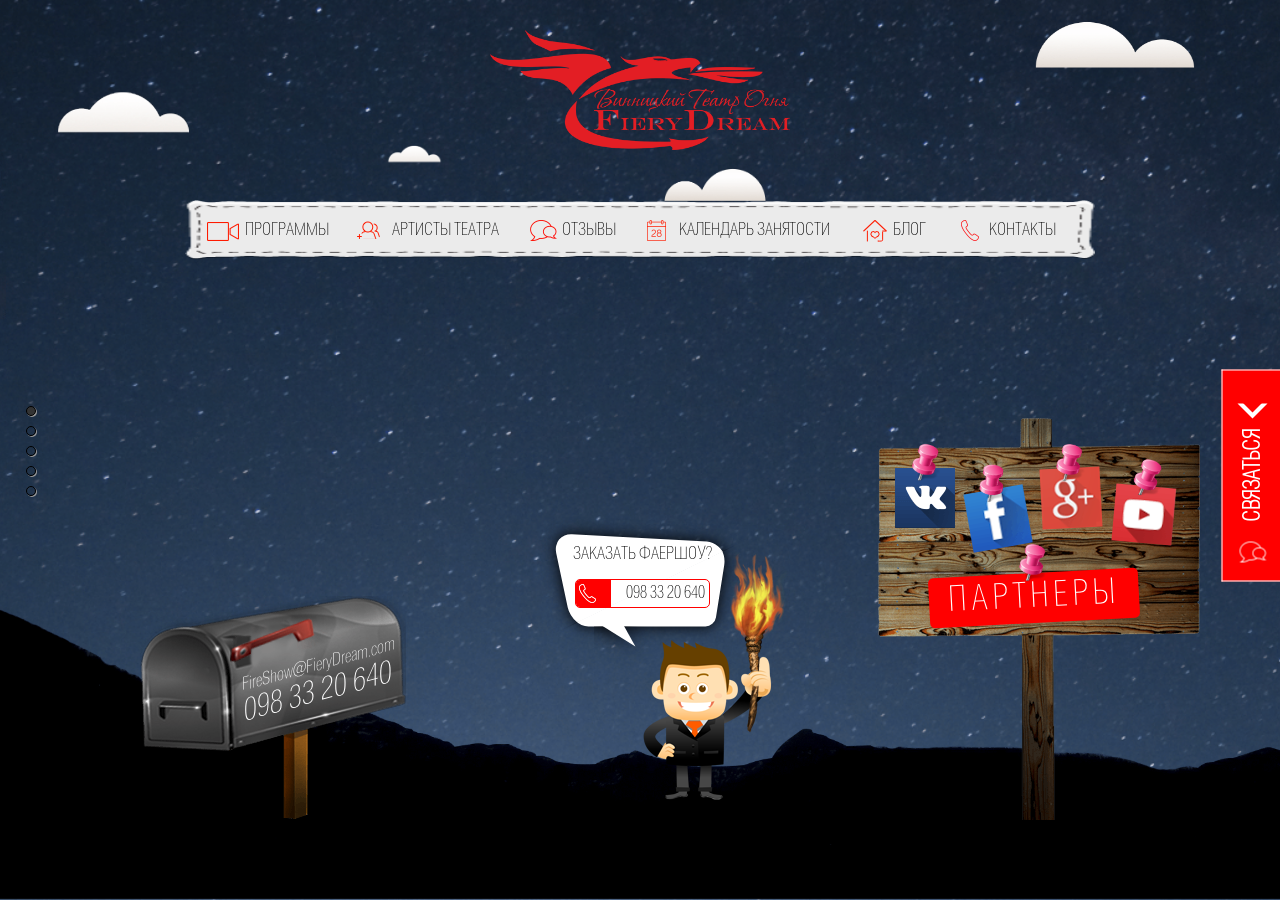
==== commit e88d0e2b: "AA: bug fix" ====
--- a/index.html
+++ b/index.html
@@ -582,7 +582,7 @@
                             <span class="bold">Функции:</span> Красиво улыбается <br>
                             <span class="bold">Огневая мощь:</span> Пои, снеки, искристый взгляд<br>
                             <span class="bold">Полезные навыки:</span> Менеджер по рекламе и связям с общественностью,
-                            знает половину гсотей на любой свадьбе<br>
+                            знает половину гостей на любой свадьбе<br>
                             <span class="bold">Характер:</span> Экзальтированный, покладистый<br>
                             <span class="bold">Антропологические данные:</span>Еще одна блонда<br>
                             <span class="bold">Хобби:</span> Танцы, english, свадьбы, котики, платьица :)
--- a/styles/main.css
+++ b/styles/main.css
@@ -2368,7 +2368,7 @@
     position: relative;
   }
 }
-/* line 268, main.scss */
+/* line 267, main.scss */
 .mainSlider .wrapper .sunIco {
   display: block;
   content: '';
@@ -2383,12 +2383,12 @@
   opacity: 0.4;
 }
 @media only screen and (min-width: 599px) and (max-aspect-ratio: 4 / 3), (min-width: 1024px) and (min-height: 600px) and (min-aspect-ratio: 4 / 3) {
-  /* line 268, main.scss */
+  /* line 267, main.scss */
   .mainSlider .wrapper .sunIco {
     display: none;
   }
 }
-/* line 284, main.scss */
+/* line 283, main.scss */
 .mainSlider .wrapper .topMenu {
   color: #000;
   padding: 5px;
@@ -2399,7 +2399,7 @@
   position: relative;
 }
 @media only screen and (min-aspect-ratio: 4 / 3) {
-  /* line 284, main.scss */
+  /* line 283, main.scss */
   .mainSlider .wrapper .topMenu {
     width: 450px;
     margin: 0 auto;
@@ -2407,7 +2407,7 @@
   }
 }
 @media only screen and (min-width: 480px) and (max-width: 640px) and (min-aspect-ratio: 4 / 3) {
-  /* line 284, main.scss */
+  /* line 283, main.scss */
   .mainSlider .wrapper .topMenu {
     background: url("../img/menuBGVert.png") no-repeat;
     margin-left: 80px;
@@ -2419,7 +2419,7 @@
   }
 }
 @media only screen and (min-width: 599px) and (max-aspect-ratio: 4 / 3), (min-width: 1024px) and (min-height: 600px) and (min-aspect-ratio: 4 / 3) {
-  /* line 284, main.scss */
+  /* line 283, main.scss */
   .mainSlider .wrapper .topMenu {
     width: 600px;
     height: 40px;
@@ -2429,101 +2429,111 @@
   }
 }
 @media only screen and (min-width: 1024px) and (min-height: 600px) and (min-aspect-ratio: 4 / 3) {
-  /* line 284, main.scss */
+  /* line 283, main.scss */
   .mainSlider .wrapper .topMenu {
     top: 80px;
     margin: 0 auto;
-    margin-left: 300px;
-    width: 760px;
+    margin-left: 260px;
+    width: 700px;
     line-height: 50px;
     height: 50px;
     left: 40px;
   }
 }
 @media only screen and (min-width: 1280px) {
-  /* line 284, main.scss */
+  /* line 283, main.scss */
   .mainSlider .wrapper .topMenu {
     top: 80px;
+    left: 40px;
     margin: 0 auto;
+    margin-left: 300px;
     width: 900px;
     line-height: 50px;
     height: 50px;
-    left: initial;
   }
 }
 @media only screen and (min-width: 1280px) and (min-height: 750px) {
-  /* line 284, main.scss */
+  /* line 283, main.scss */
   .mainSlider .wrapper .topMenu {
     width: 900px;
-  }
-}
-/* line 335, main.scss */
+    left: initial;
+    margin-left: 0;
+    margin: 0 auto;
+  }
+}
+/* line 342, main.scss */
 .mainSlider .wrapper .topMenu .noMobyle {
   display: none;
 }
 @media only screen and (min-width: 1024px) and (min-height: 600px) and (min-aspect-ratio: 4 / 3) {
-  /* line 335, main.scss */
+  /* line 342, main.scss */
   .mainSlider .wrapper .topMenu .noMobyle {
     display: inline-block;
   }
 }
 @media only screen and (min-width: 1280px) {
-  /* line 335, main.scss */
+  /* line 342, main.scss */
   .mainSlider .wrapper .topMenu .noMobyle {
     display: inline-block;
   }
 }
-/* line 344, main.scss */
+/* line 351, main.scss */
 .mainSlider .wrapper .topMenu ul {
   margin: 0;
   padding: 0;
 }
-/* line 347, main.scss */
+/* line 354, main.scss */
 .mainSlider .wrapper .topMenu ul li {
   display: inline-block;
   margin-right: 4px;
   position: relative;
   line-height: 1.5;
 }
-/* line 352, main.scss */
+/* line 359, main.scss */
 .mainSlider .wrapper .topMenu ul li:nth-child(1) > a:before {
   background-position: -75px 0;
 }
-/* line 355, main.scss */
+/* line 362, main.scss */
 .mainSlider .wrapper .topMenu ul li:nth-child(2) > a:before {
   background-position: -142px 0;
 }
-/* line 358, main.scss */
+/* line 365, main.scss */
 .mainSlider .wrapper .topMenu ul li:nth-child(3) > a:before {
   background-position: -238px 0;
 }
-/* line 361, main.scss */
+/* line 368, main.scss */
 .mainSlider .wrapper .topMenu ul li:nth-child(4) > a:before {
   background-position: -176px 0;
 }
-/* line 364, main.scss */
+/* line 371, main.scss */
 .mainSlider .wrapper .topMenu ul li:nth-child(10) > a:before {
   background-position: -113px 0;
 }
-/* line 367, main.scss */
+/* line 374, main.scss */
 .mainSlider .wrapper .topMenu ul li:nth-child(6) > a:before {
   background-position: -203px 0;
 }
 @media only screen and (min-width: 480px) and (max-width: 640px) and (min-aspect-ratio: 4 / 3) {
-  /* line 347, main.scss */
+  /* line 354, main.scss */
   .mainSlider .wrapper .topMenu ul li {
     display: block;
     margin: 15px 5px;
   }
 }
-@media only screen and (min-width: 599px) and (max-aspect-ratio: 4 / 3), (min-width: 1024px) and (min-height: 600px) and (min-aspect-ratio: 4 / 3) {
-  /* line 347, main.scss */
+@media only screen and (min-width: 1024px) and (min-height: 600px) and (min-aspect-ratio: 4 / 3) {
+  /* line 354, main.scss */
   .mainSlider .wrapper .topMenu ul li {
     margin-right: 15px;
   }
 }
+@media only screen and (min-width: 599px) and (max-aspect-ratio: 4 / 3), (min-width: 1024px) and (min-height: 600px) and (min-aspect-ratio: 4 / 3) {
+  /* line 354, main.scss */
+  .mainSlider .wrapper .topMenu ul li {
+    margin-right: 15px;
+  }
+}
 @media only screen and (min-width: 1280px) and (min-width: 1024px) and (min-height: 600px) and (min-aspect-ratio: 4 / 3) {
-  /* line 381, main.scss */
+  /* line 391, main.scss */
   .mainSlider .wrapper .topMenu ul li > a:before {
     content: '';
     width: 30px;
@@ -2538,7 +2548,7 @@
   }
 }
 @media only screen and (min-width: 1280px) and (min-width: 1280px) {
-  /* line 381, main.scss */
+  /* line 391, main.scss */
   .mainSlider .wrapper .topMenu ul li > a:before {
     content: '';
     width: 35px;
@@ -2553,7 +2563,7 @@
   }
 }
 
-/* line 409, main.scss */
+/* line 419, main.scss */
 .mainSlider .wrapper .topMenu ul li > a {
   text-decoration: inherit;
   color: #000;
@@ -2561,51 +2571,51 @@
   display: inline-block;
 }
 @media only screen and (min-width: 599px) and (max-aspect-ratio: 4 / 3), (min-width: 1024px) and (min-height: 600px) and (min-aspect-ratio: 4 / 3) {
-  /* line 409, main.scss */
+  /* line 419, main.scss */
   .mainSlider .wrapper .topMenu ul li > a {
     padding-left: 40px;
   }
 }
 @media only screen and (min-width: 1024px) and (min-height: 600px) and (min-aspect-ratio: 4 / 3) {
-  /* line 409, main.scss */
+  /* line 419, main.scss */
   .mainSlider .wrapper .topMenu ul li > a {
     padding-left: 20px;
   }
 }
 @media only screen and (min-width: 1280px) {
-  /* line 409, main.scss */
+  /* line 419, main.scss */
   .mainSlider .wrapper .topMenu ul li > a {
     padding-left: 40px;
   }
 }
-/* line 423, main.scss */
+/* line 433, main.scss */
 .mainSlider .wrapper .topMenu ul li > a > span {
   display: none;
 }
 @media only screen and (min-width: 599px) and (max-aspect-ratio: 4 / 3), (min-width: 1024px) and (min-height: 600px) and (min-aspect-ratio: 4 / 3) {
-  /* line 423, main.scss */
+  /* line 433, main.scss */
   .mainSlider .wrapper .topMenu ul li > a > span {
     display: inline;
   }
 }
-/* line 429, main.scss */
+/* line 439, main.scss */
 .mainSlider .wrapper .topMenu ul li > a:hover {
   color: orange;
 }
-/* line 431, main.scss */
+/* line 441, main.scss */
 .mainSlider .wrapper .topMenu ul li > a:hover:before {
   background-position-y: -29px;
 }
-/* line 440, main.scss */
+/* line 450, main.scss */
 .mainSlider .wrapper .clouds {
   display: none;
 }
 @media only screen and (min-width: 599px) and (max-aspect-ratio: 4 / 3), (min-width: 1024px) and (min-height: 600px) and (min-aspect-ratio: 4 / 3) {
-  /* line 440, main.scss */
+  /* line 450, main.scss */
   .mainSlider .wrapper .clouds {
     display: block;
   }
-  /* line 444, main.scss */
+  /* line 454, main.scss */
   .mainSlider .wrapper .clouds > ul > li {
     content: '';
     list-style: none;
@@ -2619,20 +2629,20 @@
     top: 50px;
     left: 20px;
   }
-  /* line 456, main.scss */
+  /* line 466, main.scss */
   .mainSlider .wrapper .clouds > ul > li:nth-child(2) {
     top: 240px;
     left: 80px;
     transform: scale(0.7);
     background-position: bottom;
   }
-  /* line 462, main.scss */
+  /* line 472, main.scss */
   .mainSlider .wrapper .clouds > ul > li:nth-child(3) {
     transform: scale(0.4);
     top: 140px;
     left: 40px;
   }
-  /* line 467, main.scss */
+  /* line 477, main.scss */
   .mainSlider .wrapper .clouds > ul > li:nth-child(4) {
     top: 50px;
     left: inherit;
@@ -2642,43 +2652,43 @@
   }
 }
 @media only screen and (min-width: 1024px) and (min-height: 600px) and (min-aspect-ratio: 4 / 3) {
-  /* line 440, main.scss */
+  /* line 450, main.scss */
   .mainSlider .wrapper .clouds {
     display: block;
   }
-  /* line 478, main.scss */
+  /* line 488, main.scss */
   .mainSlider .wrapper .clouds > ul > li {
     content: '';
     top: 200px;
     left: inherit;
   }
-  /* line 483, main.scss */
+  /* line 493, main.scss */
   .mainSlider .wrapper .clouds > ul > li:nth-child(2) {
     left: 50%;
     top: 0;
   }
-  /* line 489, main.scss */
+  /* line 499, main.scss */
   .mainSlider .wrapper .clouds > ul > li:nth-child(4) {
     top: 20px;
   }
 }
 @media only screen and (min-width: 1280px) and (min-height: 750px) {
-  /* line 496, main.scss */
+  /* line 506, main.scss */
   .mainSlider .wrapper .clouds > ul > li {
     content: '';
     top: 90px;
     left: 10px;
   }
-  /* line 501, main.scss */
+  /* line 511, main.scss */
   .mainSlider .wrapper .clouds > ul > li:nth-child(2) {
     top: 160px;
   }
-  /* line 504, main.scss */
+  /* line 514, main.scss */
   .mainSlider .wrapper .clouds > ul > li:nth-child(3) {
     top: 130px;
     left: 300px;
   }
-  /* line 508, main.scss */
+  /* line 518, main.scss */
   .mainSlider .wrapper .clouds > ul > li:nth-child(4) {
     top: 20px;
     left: inherit;
@@ -2687,7 +2697,7 @@
     background-position: bottom;
   }
 }
-/* line 521, main.scss */
+/* line 531, main.scss */
 .mainSlider .wrapper .moon {
   content: '';
   width: 166px;
@@ -2698,7 +2708,7 @@
   background: url("../img/moon.png") no-repeat;
   background-size: auto 100%;
 }
-/* line 532, main.scss */
+/* line 542, main.scss */
 .mainSlider .wrapper .speach {
   display: block;
   position: absolute;
@@ -2712,20 +2722,20 @@
   background-size: 100% auto;
 }
 @media only screen and (min-width: 480px) and (max-width: 640px) and (min-aspect-ratio: 4 / 3) {
-  /* line 532, main.scss */
+  /* line 542, main.scss */
   .mainSlider .wrapper .speach {
     left: 65%;
   }
 }
 @media only screen and (min-width: 599px) and (max-aspect-ratio: 4 / 3), (min-width: 1024px) and (min-height: 600px) and (min-aspect-ratio: 4 / 3) {
-  /* line 532, main.scss */
+  /* line 542, main.scss */
   .mainSlider .wrapper .speach {
     left: 90px;
     bottom: 270px;
   }
 }
 @media only screen and (min-width: 1024px) and (min-height: 600px) and (min-aspect-ratio: 4 / 3) {
-  /* line 532, main.scss */
+  /* line 542, main.scss */
   .mainSlider .wrapper .speach {
     left: 50%;
     margin-left: -85px;
@@ -2733,12 +2743,12 @@
   }
 }
 @media only screen and (min-width: 1280px) and (min-height: 750px) {
-  /* line 532, main.scss */
+  /* line 542, main.scss */
   .mainSlider .wrapper .speach {
     bottom: 250px;
   }
 }
-/* line 561, main.scss */
+/* line 571, main.scss */
 .mainSlider .wrapper .speach .speach_bg .wrapper_1 {
   position: absolute;
   width: 214px;
@@ -2749,7 +2759,7 @@
   -webkit-transform: rotate(-206deg);
   overflow: hidden;
 }
-/* line 570, main.scss */
+/* line 580, main.scss */
 .mainSlider .wrapper .speach .speach_bg .wrapper_1 .top_part {
   width: 170px;
   height: 93px;
@@ -2763,7 +2773,7 @@
   box-shadow: 0 0 15px black;
   -webkit-box-shadow: 0 0 15px black;
 }
-/* line 585, main.scss */
+/* line 595, main.scss */
 .mainSlider .wrapper .speach .speach_bg .wrapper_2 {
   width: 214px;
   height: 120px;
@@ -2774,7 +2784,7 @@
   -webkit-transform: rotate(-26deg);
   overflow: hidden;
 }
-/* line 594, main.scss */
+/* line 604, main.scss */
 .mainSlider .wrapper .speach .speach_bg .wrapper_2 .bottom_part {
   width: 145px;
   height: 88px;
@@ -2788,7 +2798,7 @@
   box-shadow: 0 0 15px black;
   -webkit-box-shadow: 0 0 15px black;
 }
-/* line 608, main.scss */
+/* line 618, main.scss */
 .mainSlider .wrapper .speach .speach_bg .wrapper_3 {
   position: absolute;
   width: 84px;
@@ -2797,7 +2807,7 @@
   left: 39px;
   overflow: hidden;
 }
-/* line 615, main.scss */
+/* line 625, main.scss */
 .mainSlider .wrapper .speach .speach_bg .wrapper_3 .arrow {
   width: 41px;
   height: 29px;
@@ -2810,13 +2820,13 @@
   box-shadow: 0 0 15px black;
   -webkit-box-shadow: 0 0 15px black;
 }
-/* line 629, main.scss */
+/* line 639, main.scss */
 .mainSlider .wrapper .speach p {
   position: relative;
   line-height: 3;
   text-transform: uppercase;
 }
-/* line 634, main.scss */
+/* line 644, main.scss */
 .mainSlider .wrapper .speach #phone {
   width: 125px;
   text-align: right;
@@ -2827,11 +2837,11 @@
   position: relative;
   overflow: hidden;
 }
-/* line 643, main.scss */
+/* line 653, main.scss */
 .mainSlider .wrapper .speach #phone a {
   color: #000;
 }
-/* line 646, main.scss */
+/* line 656, main.scss */
 .mainSlider .wrapper .speach #phone:before {
   content: '';
   width: 35px;
@@ -2842,7 +2852,7 @@
   display: block;
   background: red;
 }
-/* line 657, main.scss */
+/* line 667, main.scss */
 .mainSlider .wrapper .speach #phone:after {
   content: '';
   width: 30px;
@@ -2855,7 +2865,7 @@
   background-size: 388px auto;
   background-position: -325px 0px;
 }
-/* line 671, main.scss */
+/* line 681, main.scss */
 .mainSlider .wrapper .tarzan {
   content: '';
   display: block;
@@ -2869,37 +2879,37 @@
   background-size: 100% auto;
 }
 @media only screen and (min-width: 480px) and (max-width: 640px) and (min-aspect-ratio: 4 / 3) {
-  /* line 671, main.scss */
+  /* line 681, main.scss */
   .mainSlider .wrapper .tarzan {
     left: 65%;
   }
 }
 @media only screen and (min-width: 599px) and (max-aspect-ratio: 4 / 3), (min-width: 1024px) and (min-height: 600px) and (min-aspect-ratio: 4 / 3) {
-  /* line 671, main.scss */
+  /* line 681, main.scss */
   .mainSlider .wrapper .tarzan {
     left: 90px;
     bottom: 130px;
   }
 }
 @media only screen and (min-width: 1024px) and (min-height: 600px) and (min-aspect-ratio: 4 / 3) {
-  /* line 671, main.scss */
+  /* line 681, main.scss */
   .mainSlider .wrapper .tarzan {
     left: 50%;
     bottom: 10px;
   }
 }
 @media only screen and (min-width: 1280px) and (min-height: 750px) {
-  /* line 671, main.scss */
+  /* line 681, main.scss */
   .mainSlider .wrapper .tarzan {
     bottom: 100px;
   }
 }
-/* line 698, main.scss */
+/* line 708, main.scss */
 .mainSlider .wrapper .wood {
   display: none;
 }
 @media only screen and (min-width: 599px) and (max-aspect-ratio: 4 / 3), (min-width: 1024px) and (min-height: 600px) and (min-aspect-ratio: 4 / 3) {
-  /* line 698, main.scss */
+  /* line 708, main.scss */
   .mainSlider .wrapper .wood {
     display: block;
     content: '';
@@ -2912,14 +2922,14 @@
     bottom: 130px;
     right: 50px;
   }
-  /* line 712, main.scss */
+  /* line 722, main.scss */
   .mainSlider .wrapper .wood > ul {
     position: relative;
     top: 50px;
     margin: 0;
     padding: 0;
   }
-  /* line 717, main.scss */
+  /* line 727, main.scss */
   .mainSlider .wrapper .wood > ul > li {
     content: '';
     width: 60px;
@@ -2932,27 +2942,27 @@
     margin-right: 10px;
     position: relative;
   }
-  /* line 728, main.scss */
+  /* line 738, main.scss */
   .mainSlider .wrapper .wood > ul > li:nth-child(2) {
     background-position: 0 -65px;
     -webkit-transform: rotate(-10deg);
     transform: rotate(-10deg);
     top: 20px;
   }
-  /* line 734, main.scss */
+  /* line 744, main.scss */
   .mainSlider .wrapper .wood > ul > li:nth-child(3) {
     background-position: 0 -264px;
     -webkit-transform: rotate(-3deg);
     transform: rotate(-3deg);
   }
-  /* line 739, main.scss */
+  /* line 749, main.scss */
   .mainSlider .wrapper .wood > ul > li:nth-child(4) {
     background-position: 0px -195px;
     top: 15px;
     -webkit-transform: rotate(5deg);
     transform: rotate(5deg);
   }
-  /* line 745, main.scss */
+  /* line 755, main.scss */
   .mainSlider .wrapper .wood > ul > li:nth-child(5) {
     background: red;
     padding: 5px;
@@ -2965,7 +2975,7 @@
     -webkit-transform: rotate(-3deg);
     transform: rotate(-3deg);
   }
-  /* line 756, main.scss */
+  /* line 766, main.scss */
   .mainSlider .wrapper .wood > ul > li:nth-child(5) > a {
     position: relative;
     top: -40px;
@@ -2975,11 +2985,11 @@
     width: auto;
     height: auto;
   }
-  /* line 765, main.scss */
+  /* line 775, main.scss */
   .mainSlider .wrapper .wood > ul > li:nth-child(5):before {
     top: -35px;
   }
-  /* line 769, main.scss */
+  /* line 779, main.scss */
   .mainSlider .wrapper .wood > ul > li > a {
     content: '';
     position: absolute;
@@ -2988,7 +2998,7 @@
     top: 0px;
     display: block;
   }
-  /* line 778, main.scss */
+  /* line 788, main.scss */
   .mainSlider .wrapper .wood > ul > li:before {
     content: '';
     display: block;
@@ -3002,31 +3012,31 @@
   }
 }
 @media only screen and (min-width: 1024px) and (min-height: 600px) and (min-aspect-ratio: 4 / 3) {
-  /* line 698, main.scss */
+  /* line 708, main.scss */
   .mainSlider .wrapper .wood {
     bottom: 5px;
     right: 40px;
   }
 }
 @media only screen and (min-width: 1280px) {
-  /* line 698, main.scss */
+  /* line 708, main.scss */
   .mainSlider .wrapper .wood {
     right: 100px;
   }
 }
 @media only screen and (min-width: 1280px) and (min-height: 750px) {
-  /* line 698, main.scss */
+  /* line 708, main.scss */
   .mainSlider .wrapper .wood {
     bottom: 80px;
     right: 40px;
   }
 }
-/* line 804, main.scss */
+/* line 814, main.scss */
 .mainSlider .wrapper .mailBox {
   display: none;
 }
 @media only screen and (min-width: 1024px) and (min-height: 600px) and (min-aspect-ratio: 4 / 3) {
-  /* line 804, main.scss */
+  /* line 814, main.scss */
   .mainSlider .wrapper .mailBox {
     display: block;
     width: 266px;
@@ -3036,7 +3046,7 @@
     bottom: 10px;
     left: 100px;
   }
-  /* line 814, main.scss */
+  /* line 824, main.scss */
   .mainSlider .wrapper .mailBox a {
     display: block;
     color: #fff;
@@ -3046,11 +3056,11 @@
     transform: skew(0deg, -15deg);
     -webkit-transform: skew(0deg, -15deg);
   }
-  /* line 823, main.scss */
+  /* line 833, main.scss */
   .mainSlider .wrapper .mailBox .telInBox {
     font-size: 180%;
   }
-  /* line 827, main.scss */
+  /* line 837, main.scss */
   .mainSlider .wrapper .mailBox .mailInBox:before {
     content: '';
     width: 30px;
@@ -3063,19 +3073,19 @@
     transform: rotate(90deg);
     -webkit-transform: rotate(90deg);
   }
-  /* line 840, main.scss */
+  /* line 850, main.scss */
   .mainSlider .wrapper .mailBox:hover > .mailInBox:before {
     transform: rotate(0deg);
     -webkit-transform: rotate(0deg);
   }
 }
 @media only screen and (min-width: 1280px) and (min-height: 750px) {
-  /* line 804, main.scss */
+  /* line 814, main.scss */
   .mainSlider .wrapper .mailBox {
     bottom: 80px;
   }
 }
-/* line 849, main.scss */
+/* line 859, main.scss */
 .mainSlider .wrapper .navHelp {
   display: none;
   width: 50px;
@@ -3086,23 +3096,23 @@
   margin-left: -25px;
 }
 @media only screen and (min-width: 1280px) and (min-height: 750px) {
-  /* line 849, main.scss */
+  /* line 859, main.scss */
   .mainSlider .wrapper .navHelp {
     top: 250px;
   }
 }
-/* line 860, main.scss */
+/* line 870, main.scss */
 .mainSlider .wrapper .navHelp.animationHelp {
   animation: helpToScroling 15s linear infinite;
   -webkit-animation: helpToScroling 15s linear infinite;
 }
 @media only screen and (min-width: 1280px) {
-  /* line 860, main.scss */
+  /* line 870, main.scss */
   .mainSlider .wrapper .navHelp.animationHelp {
     display: block;
   }
 }
-/* line 867, main.scss */
+/* line 877, main.scss */
 .mainSlider .wrapper .navHelp .arrowNav {
   position: relative;
   margin: 0 auto;
@@ -3114,26 +3124,26 @@
   animation-delay: 0s;
   -webkit-animation-delay: 0s;
 }
-/* line 878, main.scss */
+/* line 888, main.scss */
 .mainSlider .wrapper .navHelp .arrowNav:nth-child(2) {
   animation-delay: 0.3s;
   -webkit-animation-delay: 0.3s;
 }
-/* line 882, main.scss */
+/* line 892, main.scss */
 .mainSlider .wrapper .navHelp .arrowNav:nth-child(3) {
   animation-delay: 0.6s;
   -webkit-animation-delay: 0.6s;
 }
-/* line 886, main.scss */
+/* line 896, main.scss */
 .mainSlider .wrapper .navHelp .arrowNav:nth-child(4) {
   animation-delay: 0.9s;
   -webkit-animation-delay: 0.9s;
 }
-/* line 892, main.scss */
+/* line 902, main.scss */
 .mainSlider .wrapper .navHelp .arrowNav:before {
   -webkit-transform: translate(-13px, -14px);
 }
-/* line 895, main.scss */
+/* line 905, main.scss */
 .mainSlider .wrapper .navHelp .down {
   transform: rotate(0deg) translate(0px, 13px);
   -webkit-transform: rotate(0deg) translate(0px, 13px);
@@ -3148,7 +3158,7 @@
   }
 }
 
-/* line 913, main.scss */
+/* line 923, main.scss */
 .programs {
   background: url("../img/body-bg.jpg");
   overflow: hidden;
@@ -3157,7 +3167,7 @@
   height: 100%;
   display: block;
 }
-/* line 922, main.scss */
+/* line 932, main.scss */
 .programs .omGallary, .programs .ukrGallary, .programs .gavGallary {
   width: 120px;
   height: 80px;
@@ -3166,165 +3176,165 @@
   background: url("../img/gallery/1-om.png");
   background-size: 100% auto;
 }
-/* line 930, main.scss */
+/* line 940, main.scss */
 .programs .ukrGallary {
   background: url("../img/gallery/2-ukr.png");
 }
-/* line 933, main.scss */
+/* line 943, main.scss */
 .programs .gavGallary {
   background: url("../img/gallery/3-gav.png");
 }
-/* line 937, main.scss */
+/* line 947, main.scss */
 .programs .imgOM a:nth-child(2) > span, .programs .imgUA a:nth-child(2) > span {
   background-position: -0px -86px;
 }
-/* line 940, main.scss */
+/* line 950, main.scss */
 .programs .imgOM a:nth-child(3) > span, .programs .imgUA a:nth-child(3) > span {
   background-position: 0px -172px;
 }
-/* line 943, main.scss */
+/* line 953, main.scss */
 .programs .imgOM a:nth-child(4) > span, .programs .imgUA a:nth-child(4) > span {
   background-position: 0px -258px;
 }
-/* line 946, main.scss */
+/* line 956, main.scss */
 .programs .imgOM a:nth-child(5) > span, .programs .imgUA a:nth-child(5) > span {
   background-position: 0px -344px;
 }
-/* line 949, main.scss */
+/* line 959, main.scss */
 .programs .imgOM a:nth-child(6) > span, .programs .imgUA a:nth-child(6) > span {
   background-position: 0px -430px;
 }
-/* line 952, main.scss */
+/* line 962, main.scss */
 .programs .imgOM a:nth-child(7) > span, .programs .imgUA a:nth-child(7) > span {
   background-position: 0px -516px;
 }
-/* line 955, main.scss */
+/* line 965, main.scss */
 .programs .imgOM a:nth-child(8) > span, .programs .imgUA a:nth-child(8) > span {
   background-position: 0px -602px;
 }
-/* line 961, main.scss */
+/* line 971, main.scss */
 .programs .imgUA a:nth-child(2) > span {
   background-position: -0px -86px;
 }
-/* line 964, main.scss */
+/* line 974, main.scss */
 .programs .imgUA a:nth-child(3) > span {
   background-position: -0px -170px;
 }
-/* line 967, main.scss */
+/* line 977, main.scss */
 .programs .imgUA a:nth-child(4) > span {
   background-position: -0px -255px;
 }
-/* line 970, main.scss */
+/* line 980, main.scss */
 .programs .imgUA a:nth-child(5) > span {
   background-position: -0px -339px;
 }
-/* line 973, main.scss */
+/* line 983, main.scss */
 .programs .imgUA a:nth-child(6) > span {
   background-position: -0px -423px;
 }
-/* line 976, main.scss */
+/* line 986, main.scss */
 .programs .imgUA a:nth-child(7) > span {
   background-position: -0px -508px;
 }
-/* line 979, main.scss */
+/* line 989, main.scss */
 .programs .imgUA a:nth-child(8) > span {
   background-position: -0px -595px;
 }
-/* line 984, main.scss */
+/* line 994, main.scss */
 .programs .imgGAV a:nth-child(2) > span {
   background-position: -0px -85px;
 }
-/* line 987, main.scss */
+/* line 997, main.scss */
 .programs .imgGAV a:nth-child(3) > span {
   background-position: -0px -170px;
 }
-/* line 990, main.scss */
+/* line 1000, main.scss */
 .programs .imgGAV a:nth-child(4) > span {
   background-position: -0px -270px;
 }
-/* line 993, main.scss */
+/* line 1003, main.scss */
 .programs .imgGAV a:nth-child(5) > span {
   background-position: -0px -354px;
 }
-/* line 996, main.scss */
+/* line 1006, main.scss */
 .programs .imgGAV a:nth-child(6) > span {
   background-position: -0px -438px;
 }
-/* line 999, main.scss */
+/* line 1009, main.scss */
 .programs .imgGAV a:nth-child(7) > span {
   background-position: -0px -522px;
 }
-/* line 1002, main.scss */
+/* line 1012, main.scss */
 .programs .imgGAV a:nth-child(8) > span {
   background-position: -0px -606px;
 }
-/* line 1007, main.scss */
+/* line 1017, main.scss */
 .programs .ourPr {
   display: none;
 }
-/* line 1011, main.scss */
+/* line 1021, main.scss */
 .programs .description, .programs .media {
   display: none;
 }
 @media only screen and (min-width: 599px) and (max-aspect-ratio: 4 / 3), (min-width: 1024px) and (min-height: 600px) and (min-aspect-ratio: 4 / 3) {
-  /* line 1011, main.scss */
+  /* line 1021, main.scss */
   .programs .description, .programs .media {
     display: block;
     text-align: center;
   }
 }
-/* line 1018, main.scss */
+/* line 1028, main.scss */
 .programs .description {
   padding: 20px;
 }
 @media only screen and (min-width: 599px) and (max-aspect-ratio: 4 / 3), (min-width: 1024px) and (min-height: 600px) and (min-aspect-ratio: 4 / 3) {
-  /* line 1018, main.scss */
+  /* line 1028, main.scss */
   .programs .description {
     margin-top: 10px;
   }
 }
-/* line 1023, main.scss */
+/* line 1033, main.scss */
 .programs .description p {
   text-align: justify;
   margin-top: 10px;
 }
 @media only screen and (min-width: 1280px) and (min-height: 750px) {
-  /* line 1023, main.scss */
+  /* line 1033, main.scss */
   .programs .description p {
     margin-top: 20px;
   }
 }
-/* line 1030, main.scss */
+/* line 1040, main.scss */
 .programs .description p .programTitle {
   color: red;
   font-weight: bold;
 }
-/* line 1033, main.scss */
+/* line 1043, main.scss */
 .programs .description p .programTitle > span {
   font-weight: normal;
   color: #000;
 }
 @media only screen and (min-width: 1280px) and (min-height: 750px) {
-  /* line 1030, main.scss */
+  /* line 1040, main.scss */
   .programs .description p .programTitle {
     display: block;
   }
 }
-/* line 1041, main.scss */
+/* line 1051, main.scss */
 .programs .description p .preTitle {
   font-weight: bold;
 }
-/* line 1043, main.scss */
+/* line 1053, main.scss */
 .programs .description p .preTitle > span {
   font-weight: normal;
 }
 @media only screen and (min-width: 1280px) and (min-height: 750px) {
-  /* line 1041, main.scss */
+  /* line 1051, main.scss */
   .programs .description p .preTitle {
     display: block;
   }
 }
-/* line 1051, main.scss */
+/* line 1061, main.scss */
 .programs .description p .price {
   display: block;
   padding: 10px;
@@ -3334,13 +3344,13 @@
   margin-left: 80%;
   text-align: center;
 }
-/* line 1061, main.scss */
+/* line 1071, main.scss */
 .programs .description p.textOM, .programs .description p.textUK, .programs .description p.textGAV {
   margin-right: 20%;
   position: relative;
   height: 20px;
 }
-/* line 1065, main.scss */
+/* line 1075, main.scss */
 .programs .description p.textOM .price, .programs .description p.textUK .price, .programs .description p.textGAV .price {
   padding: 5px;
   position: absolute;
@@ -3350,45 +3360,45 @@
   width: 35%;
 }
 @media only screen and (min-width: 599px) and (max-aspect-ratio: 4 / 3), (min-width: 1024px) and (min-height: 600px) and (min-aspect-ratio: 4 / 3) {
-  /* line 1065, main.scss */
+  /* line 1075, main.scss */
   .programs .description p.textOM .price, .programs .description p.textUK .price, .programs .description p.textGAV .price {
     padding: 10px;
     width: 20%;
   }
 }
 @media only screen and (min-width: 599px) and (max-aspect-ratio: 4 / 3), (min-width: 1024px) and (min-height: 600px) and (min-aspect-ratio: 4 / 3) {
-  /* line 1061, main.scss */
+  /* line 1071, main.scss */
   .programs .description p.textOM, .programs .description p.textUK, .programs .description p.textGAV {
     height: auto;
     display: block;
   }
 }
-/* line 1085, main.scss */
+/* line 1095, main.scss */
 .programs .description p .notForMobyle {
   display: none;
 }
 @media only screen and (min-width: 599px) and (max-aspect-ratio: 4 / 3), (min-width: 1024px) and (min-height: 600px) and (min-aspect-ratio: 4 / 3) {
-  /* line 1085, main.scss */
+  /* line 1095, main.scss */
   .programs .description p .notForMobyle {
     display: inline;
   }
 }
-/* line 1093, main.scss */
+/* line 1103, main.scss */
 .programs .description.active, .programs .media.active {
   display: block;
 }
-/* line 1096, main.scss */
+/* line 1106, main.scss */
 .programs .buttonReadMore {
   width: 200px;
   margin: 5px auto;
 }
 @media only screen and (min-width: 599px) and (max-aspect-ratio: 4 / 3), (min-width: 1024px) and (min-height: 600px) and (min-aspect-ratio: 4 / 3) {
-  /* line 1096, main.scss */
+  /* line 1106, main.scss */
   .programs .buttonReadMore {
     display: none;
   }
 }
-/* line 1103, main.scss */
+/* line 1113, main.scss */
 .programs .videoOM, .programs .videoUA, .programs .videoGAV {
   content: '';
   display: block;
@@ -3400,7 +3410,7 @@
   background-size: 100% auto;
 }
 @media only screen and (min-width: 480px) and (max-width: 640px) and (min-aspect-ratio: 4 / 3) {
-  /* line 1103, main.scss */
+  /* line 1113, main.scss */
   .programs .videoOM, .programs .videoUA, .programs .videoGAV {
     display: inline-block;
     width: 240px;
@@ -3409,7 +3419,7 @@
   }
 }
 @media only screen and (min-width: 599px) and (max-aspect-ratio: 4 / 3), (min-width: 1024px) and (min-height: 600px) and (min-aspect-ratio: 4 / 3) {
-  /* line 1103, main.scss */
+  /* line 1113, main.scss */
   .programs .videoOM, .programs .videoUA, .programs .videoGAV {
     display: inline-block;
     width: 240px;
@@ -3419,14 +3429,14 @@
   }
 }
 @media only screen and (min-width: 1280px) {
-  /* line 1103, main.scss */
+  /* line 1113, main.scss */
   .programs .videoOM, .programs .videoUA, .programs .videoGAV {
     width: 300px;
     height: 164px;
     margin: 0;
   }
 }
-/* line 1133, main.scss */
+/* line 1143, main.scss */
 .programs .videoOM a, .programs .videoUA a, .programs .videoGAV a {
   content: '';
   width: 100%;
@@ -3434,42 +3444,42 @@
   position: relative;
   display: block;
 }
-/* line 1141, main.scss */
+/* line 1151, main.scss */
 .programs .videoUA {
   background-position: bottom;
 }
-/* line 1144, main.scss */
+/* line 1154, main.scss */
 .programs .videoGAV {
   background-position: center;
 }
-/* line 1147, main.scss */
+/* line 1157, main.scss */
 .programs .imgOM, .programs .imgGAV, .programs .imgUA {
   display: block;
   width: 250px;
   margin: 0 auto;
 }
-/* line 1151, main.scss */
+/* line 1161, main.scss */
 .programs .imgOM .notForMobyle, .programs .imgGAV .notForMobyle, .programs .imgUA .notForMobyle {
   display: none;
 }
 @media only screen and (min-width: 599px) and (max-aspect-ratio: 4 / 3), (min-width: 1024px) and (min-height: 600px) and (min-aspect-ratio: 4 / 3) {
-  /* line 1151, main.scss */
+  /* line 1161, main.scss */
   .programs .imgOM .notForMobyle, .programs .imgGAV .notForMobyle, .programs .imgUA .notForMobyle {
     display: inline-block;
   }
 }
-/* line 1157, main.scss */
+/* line 1167, main.scss */
 .programs .imgOM .forDesktop, .programs .imgGAV .forDesktop, .programs .imgUA .forDesktop {
   display: none;
 }
 @media only screen and (min-width: 1280px) {
-  /* line 1157, main.scss */
+  /* line 1167, main.scss */
   .programs .imgOM .forDesktop, .programs .imgGAV .forDesktop, .programs .imgUA .forDesktop {
     display: inline-block;
   }
 }
 @media only screen and (min-width: 480px) and (max-width: 640px) and (min-aspect-ratio: 4 / 3) {
-  /* line 1147, main.scss */
+  /* line 1157, main.scss */
   .programs .imgOM, .programs .imgGAV, .programs .imgUA {
     display: inline-block;
     transform: scale(0.9);
@@ -3478,80 +3488,80 @@
   }
 }
 @media only screen and (min-width: 599px) and (max-aspect-ratio: 4 / 3), (min-width: 1024px) and (min-height: 600px) and (min-aspect-ratio: 4 / 3) {
-  /* line 1147, main.scss */
+  /* line 1157, main.scss */
   .programs .imgOM, .programs .imgGAV, .programs .imgUA {
     display: inline-block;
     width: 370px;
   }
 }
 @media only screen and (min-width: 1280px) {
-  /* line 1147, main.scss */
+  /* line 1157, main.scss */
   .programs .imgOM, .programs .imgGAV, .programs .imgUA {
     width: 500px;
   }
 }
-/* line 1177, main.scss */
+/* line 1187, main.scss */
 .programs .titlePr {
   width: 100%;
   display: block;
   margin: 0 auto;
 }
-/* line 1181, main.scss */
+/* line 1191, main.scss */
 .programs .titlePr ul {
   text-align: center;
   display: flex;
   display: -webkit-flex;
 }
-/* line 1185, main.scss */
+/* line 1195, main.scss */
 .programs .titlePr ul li {
   margin: 10px;
   flex: 1;
   -webkit-flex: 1;
 }
-/* line 1189, main.scss */
+/* line 1199, main.scss */
 .programs .titlePr ul li a {
   color: #000;
 }
-/* line 1192, main.scss */
+/* line 1202, main.scss */
 .programs .titlePr ul li span {
   display: none;
 }
 @media only screen and (min-width: 599px) and (max-aspect-ratio: 4 / 3), (min-width: 1024px) and (min-height: 600px) and (min-aspect-ratio: 4 / 3) {
-  /* line 1192, main.scss */
+  /* line 1202, main.scss */
   .programs .titlePr ul li span {
     display: inline;
   }
 }
 @media only screen and (min-width: 599px) and (max-aspect-ratio: 4 / 3), (min-width: 1024px) and (min-height: 600px) and (min-aspect-ratio: 4 / 3) {
-  /* line 1177, main.scss */
+  /* line 1187, main.scss */
   .programs .titlePr {
     margin-top: 50px;
   }
 }
 @media only screen and (min-width: 1280px) {
-  /* line 1177, main.scss */
+  /* line 1187, main.scss */
   .programs .titlePr {
     margin-top: 5px;
   }
 }
 @media only screen and (min-width: 1280px) and (min-height: 750px) {
-  /* line 1177, main.scss */
+  /* line 1187, main.scss */
   .programs .titlePr {
     margin-top: 50px;
   }
 }
 @media only screen and (min-width: 480px) and (max-width: 640px) and (min-aspect-ratio: 4 / 3) {
-  /* line 1215, main.scss */
+  /* line 1225, main.scss */
   .programs .bxslider > li {
     padding: 10px;
   }
 }
-/* line 1223, main.scss */
+/* line 1233, main.scss */
 .programs .bxslider > li:nth-child(1) {
   padding: 20px;
 }
 
-/* line 1229, main.scss */
+/* line 1239, main.scss */
 .artistes {
   background-image: linear-gradient(-90deg, #FFA200, #F600FF);
   width: 100%;
@@ -3559,7 +3569,7 @@
   text-align: center;
   overflow: hidden;
 }
-/* line 1236, main.scss */
+/* line 1246, main.scss */
 .artistes .artistCard {
   top: 10px;
   position: relative;
@@ -3568,13 +3578,13 @@
   display: inline-block;
 }
 @media only screen and (min-width: 480px) and (max-width: 640px) and (min-aspect-ratio: 4 / 3) {
-  /* line 1236, main.scss */
+  /* line 1246, main.scss */
   .artistes .artistCard {
     width: 45%;
   }
 }
 @media only screen and (min-width: 599px) and (max-aspect-ratio: 4 / 3), (min-width: 1024px) and (min-height: 600px) and (min-aspect-ratio: 4 / 3) {
-  /* line 1236, main.scss */
+  /* line 1246, main.scss */
   .artistes .artistCard {
     margin-top: 50px;
     top: 10%;
@@ -3588,13 +3598,13 @@
   }
 }
 @media only screen and (min-width: 1024px) and (min-height: 600px) and (min-aspect-ratio: 4 / 3) {
-  /* line 1236, main.scss */
+  /* line 1246, main.scss */
   .artistes .artistCard {
     top: 10%;
   }
 }
 @media only screen and (min-width: 1280px) and (min-height: 750px) {
-  /* line 1236, main.scss */
+  /* line 1246, main.scss */
   .artistes .artistCard {
     top: 10%;
     position: relative;
@@ -3608,7 +3618,7 @@
     margin-right: 0px;
   }
 }
-/* line 1273, main.scss */
+/* line 1283, main.scss */
 .artistes .artistCard .artistBtn {
   position: relative;
   width: auto;
@@ -3619,13 +3629,13 @@
   color: #fff;
 }
 @media only screen and (min-width: 480px) and (max-width: 640px) and (min-aspect-ratio: 4 / 3) {
-  /* line 1273, main.scss */
+  /* line 1283, main.scss */
   .artistes .artistCard .artistBtn {
     text-align: right;
   }
 }
 @media only screen and (min-width: 599px) and (max-aspect-ratio: 4 / 3), (min-width: 1024px) and (min-height: 600px) and (min-aspect-ratio: 4 / 3) {
-  /* line 1273, main.scss */
+  /* line 1283, main.scss */
   .artistes .artistCard .artistBtn {
     position: absolute;
     width: 200px;
@@ -3640,7 +3650,7 @@
   }
 }
 @media only screen and (min-width: 599px) and (max-aspect-ratio: 4 / 3) and (min-width: 1280px) and (min-height: 750px), only screen and (min-width: 1024px) and (min-height: 600px) and (min-aspect-ratio: 4 / 3) and (min-width: 1280px) and (min-height: 750px) {
-  /* line 1273, main.scss */
+  /* line 1283, main.scss */
   .artistes .artistCard .artistBtn {
     position: absolute;
     width: 250px;
@@ -3656,7 +3666,7 @@
 }
 
 @media only screen and (min-width: 1280px) and (min-height: 750px) {
-  /* line 1273, main.scss */
+  /* line 1283, main.scss */
   .artistes .artistCard .artistBtn {
     position: absolute;
     width: 250px;
@@ -3670,7 +3680,7 @@
     padding-left: 0;
   }
 }
-/* line 1321, main.scss */
+/* line 1331, main.scss */
 .artistes .artistCard .artistBtn:before {
   content: '';
   width: 80px;
@@ -3683,24 +3693,24 @@
   border-radius: 50%;
 }
 @media only screen and (min-width: 480px) and (max-width: 640px) and (min-aspect-ratio: 4 / 3) {
-  /* line 1321, main.scss */
+  /* line 1331, main.scss */
   .artistes .artistCard .artistBtn:before {
     left: 20px;
   }
 }
 @media only screen and (min-width: 599px) and (max-aspect-ratio: 4 / 3), (min-width: 1024px) and (min-height: 600px) and (min-aspect-ratio: 4 / 3) {
-  /* line 1321, main.scss */
+  /* line 1331, main.scss */
   .artistes .artistCard .artistBtn:before {
     display: none;
   }
 }
 @media only screen and (min-width: 1280px) and (min-height: 750px) {
-  /* line 1321, main.scss */
+  /* line 1331, main.scss */
   .artistes .artistCard .artistBtn:before {
     display: none;
   }
 }
-/* line 1343, main.scss */
+/* line 1353, main.scss */
 .artistes .card {
   top: 0;
   left: 0;
@@ -3717,18 +3727,18 @@
   display: none;
 }
 @media only screen and (min-width: 599px) and (max-aspect-ratio: 4 / 3), (min-width: 1024px) and (min-height: 600px) and (min-aspect-ratio: 4 / 3) {
-  /* line 1343, main.scss */
+  /* line 1353, main.scss */
   .artistes .card {
     display: block;
   }
 }
 @media only screen and (min-width: 1280px) and (min-height: 750px) {
-  /* line 1343, main.scss */
+  /* line 1353, main.scss */
   .artistes .card {
     display: block;
   }
 }
-/* line 1363, main.scss */
+/* line 1373, main.scss */
 .artistes .card figure {
   width: 100%;
   height: 100%;
@@ -3740,12 +3750,12 @@
   margin: 0;
   border-radius: 5px;
 }
-/* line 1374, main.scss */
+/* line 1384, main.scss */
 .artistes .card .back {
   background: url("../img/artists.png") no-repeat;
   background-size: 100% auto;
 }
-/* line 1378, main.scss */
+/* line 1388, main.scss */
 .artistes .card .front {
   background-color: #fff;
   -webkit-transform: rotateY(180deg);
@@ -3754,7 +3764,7 @@
   -o-transform: rotateY(180deg);
   transform: rotateY(180deg);
 }
-/* line 1385, main.scss */
+/* line 1395, main.scss */
 .artistes .card .front .artistsText {
   position: absolute;
   margin: 10px;
@@ -3762,24 +3772,24 @@
   text-align: justify;
 }
 @media only screen and (min-width: 599px) and (max-aspect-ratio: 4 / 3), (min-width: 1024px) and (min-height: 600px) and (min-aspect-ratio: 4 / 3) {
-  /* line 1385, main.scss */
+  /* line 1395, main.scss */
   .artistes .card .front .artistsText {
     height: 350px;
     overflow: hidden;
   }
 }
 @media only screen and (min-width: 1280px) and (min-height: 750px) {
-  /* line 1385, main.scss */
+  /* line 1395, main.scss */
   .artistes .card .front .artistsText {
     overflow: visible;
   }
 }
-/* line 1398, main.scss */
+/* line 1408, main.scss */
 .artistes .card .front .artistsText .bold {
   font-weight: bold;
   color: red;
 }
-/* line 1406, main.scss */
+/* line 1416, main.scss */
 .artistes .card.flip, .artistes .card:hover {
   -webkit-transform: rotateY(180deg);
   -moz-transform: rotateY(180deg);
@@ -3788,69 +3798,69 @@
   transform: rotateY(180deg);
 }
 @media only screen and (min-width: 599px) and (max-aspect-ratio: 4 / 3), (min-width: 1024px) and (min-height: 600px) and (min-aspect-ratio: 4 / 3) {
-  /* line 1415, main.scss */
+  /* line 1425, main.scss */
   .artistes .me .back {
     background-position: 0px -390px;
   }
 }
 @media only screen and (min-width: 1280px) and (min-height: 750px) {
-  /* line 1415, main.scss */
+  /* line 1425, main.scss */
   .artistes .me .back {
     background-position: 0px -488px;
   }
 }
-/* line 1423, main.scss */
+/* line 1433, main.scss */
 .artistes .me .artistBtn:before {
   background-position-y: -88px;
 }
 @media only screen and (min-width: 599px) and (max-aspect-ratio: 4 / 3), (min-width: 1024px) and (min-height: 600px) and (min-aspect-ratio: 4 / 3) {
-  /* line 1428, main.scss */
+  /* line 1438, main.scss */
   .artistes .pasha .back {
     background-position: 0px -1170px;
   }
 }
 @media only screen and (min-width: 1280px) and (min-height: 750px) {
-  /* line 1428, main.scss */
+  /* line 1438, main.scss */
   .artistes .pasha .back {
     background-position: 0px -1465px;
   }
 }
-/* line 1436, main.scss */
+/* line 1446, main.scss */
 .artistes .pasha .artistBtn:before {
   background-position-y: -265px;
 }
 @media only screen and (min-width: 599px) and (max-aspect-ratio: 4 / 3), (min-width: 1024px) and (min-height: 600px) and (min-aspect-ratio: 4 / 3) {
-  /* line 1442, main.scss */
+  /* line 1452, main.scss */
   .artistes .serg .back {
     background-position: 0px -780px;
   }
 }
 @media only screen and (min-width: 1280px) and (min-height: 750px) {
-  /* line 1442, main.scss */
+  /* line 1452, main.scss */
   .artistes .serg .back {
     background-position: 0px -977px;
   }
 }
-/* line 1450, main.scss */
+/* line 1460, main.scss */
 .artistes .serg .artistBtn:before {
   background-position-y: -352px;
 }
 @media only screen and (min-width: 480px) and (max-width: 640px) and (min-aspect-ratio: 4 / 3) {
-  /* line 1454, main.scss */
+  /* line 1464, main.scss */
   .artistes .alina {
     margin-top: -20px;
   }
 }
-/* line 1458, main.scss */
+/* line 1468, main.scss */
 .artistes .alina .back {
   background-position: 0px bottom;
 }
-/* line 1461, main.scss */
+/* line 1471, main.scss */
 .artistes .alina .artistBtn:before {
   background-position-y: -176px;
 }
 
-/* line 1468, main.scss */
+/* line 1478, main.scss */
 .mainCalendar {
   width: 100%;
   height: 100%;
@@ -3861,7 +3871,7 @@
   -khtml-user-select: none;
   user-select: none;
 }
-/* line 1479, main.scss */
+/* line 1489, main.scss */
 .mainCalendar h1 {
   text-align: center;
   text-transform: uppercase;
@@ -3870,18 +3880,18 @@
   top: 10%;
 }
 @media only screen and (min-width: 480px) and (max-width: 640px) and (min-aspect-ratio: 4 / 3) {
-  /* line 1479, main.scss */
+  /* line 1489, main.scss */
   .mainCalendar h1 {
     top: 2%;
   }
 }
 @media only screen and (min-width: 599px) and (max-aspect-ratio: 4 / 3), (min-width: 1024px) and (min-height: 600px) and (min-aspect-ratio: 4 / 3) {
-  /* line 1479, main.scss */
+  /* line 1489, main.scss */
   .mainCalendar h1 {
     font-size: 130%;
   }
 }
-/* line 1493, main.scss */
+/* line 1503, main.scss */
 .mainCalendar #calendari_lateral1 {
   width: 230px;
   margin: 0 auto;
@@ -3889,55 +3899,55 @@
   position: relative;
 }
 @media only screen and (min-aspect-ratio: 4 / 3) {
-  /* line 1493, main.scss */
+  /* line 1503, main.scss */
   .mainCalendar #calendari_lateral1 {
     width: 400px;
     top: 10%;
   }
 }
 @media only screen and (min-width: 480px) and (max-width: 640px) and (min-aspect-ratio: 4 / 3) {
-  /* line 1493, main.scss */
+  /* line 1503, main.scss */
   .mainCalendar #calendari_lateral1 {
     top: 5%;
   }
 }
 @media only screen and (min-width: 599px) and (max-aspect-ratio: 4 / 3), (min-width: 1024px) and (min-height: 600px) and (min-aspect-ratio: 4 / 3) {
-  /* line 1493, main.scss */
+  /* line 1503, main.scss */
   .mainCalendar #calendari_lateral1 {
     width: 600px;
   }
 }
 @media only screen and (min-width: 1024px) and (min-height: 600px) and (min-aspect-ratio: 4 / 3) {
-  /* line 1493, main.scss */
+  /* line 1503, main.scss */
   .mainCalendar #calendari_lateral1 {
     width: 700px;
     top: 20%;
   }
 }
 @media only screen and (min-width: 1280px) {
-  /* line 1493, main.scss */
+  /* line 1503, main.scss */
   .mainCalendar #calendari_lateral1 {
     top: 20px;
   }
 }
 @media only screen and (min-width: 1280px) and (min-height: 750px) {
-  /* line 1493, main.scss */
+  /* line 1503, main.scss */
   .mainCalendar #calendari_lateral1 {
     width: 800px;
     top: 20%;
   }
 }
-/* line 1523, main.scss */
+/* line 1533, main.scss */
 .mainCalendar #calendari_lateral1 .table {
   width: 100%;
 }
 @media only screen and (min-width: 599px) and (max-aspect-ratio: 4 / 3), (min-width: 1024px) and (min-height: 600px) and (min-aspect-ratio: 4 / 3) {
-  /* line 1526, main.scss */
+  /* line 1536, main.scss */
   .mainCalendar #calendari_lateral1 .table tr {
     height: 50px;
   }
 }
-/* line 1536, main.scss */
+/* line 1546, main.scss */
 .mainCalendar .calendarLink {
   text-decoration: underline;
   font-weight: bold;
@@ -3946,14 +3956,14 @@
   display: block;
   margin-top: 10px;
 }
-/* line 1544, main.scss */
+/* line 1554, main.scss */
 .mainCalendar .event {
   -moz-user-select: none;
   -khtml-user-select: none;
   user-select: none;
   -webkit-user-select: none;
 }
-/* line 1550, main.scss */
+/* line 1560, main.scss */
 .mainCalendar .dopLink {
   display: none;
   position: absolute;
@@ -3964,19 +3974,19 @@
   margin-left: -100px;
   text-align: center;
 }
-/* line 1560, main.scss */
+/* line 1570, main.scss */
 .mainCalendar .dopLink.visible {
   display: block;
 }
 
-/* line 1566, main.scss */
+/* line 1576, main.scss */
 .feedback {
   width: 100%;
   height: 100%;
   display: block;
   background-image: linear-gradient(-90deg, #0051FF, #00B7FF);
 }
-/* line 1571, main.scss */
+/* line 1581, main.scss */
 .feedback > div {
   width: 300px;
   overflow: hidden;
@@ -3985,36 +3995,36 @@
   position: relative;
   top: 10px;
 }
-/* line 1578, main.scss */
+/* line 1588, main.scss */
 .feedback > div .scrolable {
   overflow-X: hidden;
 }
 @media only screen and (min-width: 480px) and (max-width: 640px) and (min-aspect-ratio: 4 / 3) {
-  /* line 1571, main.scss */
+  /* line 1581, main.scss */
   .feedback > div {
     width: 500px;
   }
 }
 @media only screen and (min-width: 599px) and (max-aspect-ratio: 4 / 3), (min-width: 1024px) and (min-height: 600px) and (min-aspect-ratio: 4 / 3) {
-  /* line 1571, main.scss */
+  /* line 1581, main.scss */
   .feedback > div {
     width: 600px;
   }
 }
 @media only screen and (min-width: 1024px) and (min-height: 600px) and (min-aspect-ratio: 4 / 3) {
-  /* line 1571, main.scss */
+  /* line 1581, main.scss */
   .feedback > div {
     width: 1000px;
   }
 }
 @media only screen and (min-width: 1280px) and (min-height: 750px) {
-  /* line 1571, main.scss */
+  /* line 1581, main.scss */
   .feedback > div {
     top: 5%;
     width: 1100px;
   }
 }
-/* line 1601, main.scss */
+/* line 1611, main.scss */
 .feedback .commentsVK, .feedback .commentsFB, .feedback .commentsG {
   display: block;
   margin: 0 auto;
@@ -4022,21 +4032,21 @@
   overflow: scroll;
   text-align: center;
 }
-/* line 1607, main.scss */
+/* line 1617, main.scss */
 .feedback .commentsVK .fb_iframe_widget iframe, .feedback .commentsFB .fb_iframe_widget iframe, .feedback .commentsG .fb_iframe_widget iframe {
   width: 500px !important;
 }
 @media only screen and (min-width: 1280px) and (min-height: 750px) {
-  /* line 1607, main.scss */
+  /* line 1617, main.scss */
   .feedback .commentsVK .fb_iframe_widget iframe, .feedback .commentsFB .fb_iframe_widget iframe, .feedback .commentsG .fb_iframe_widget iframe {
     width: 800px !important;
   }
 }
-/* line 1614, main.scss */
+/* line 1624, main.scss */
 .feedback .commentsVK #vk_comments, .feedback .commentsVK #___comments_0, .feedback .commentsFB #vk_comments, .feedback .commentsFB #___comments_0, .feedback .commentsG #vk_comments, .feedback .commentsG #___comments_0 {
   width: initial !important;
 }
-/* line 1618, main.scss */
+/* line 1628, main.scss */
 .feedback .wedComments {
   width: 220px;
   height: auto;
@@ -4046,7 +4056,7 @@
   margin-top: 0px;
 }
 @media only screen and (min-width: 599px) and (max-aspect-ratio: 4 / 3), (min-width: 1024px) and (min-height: 600px) and (min-aspect-ratio: 4 / 3) {
-  /* line 1618, main.scss */
+  /* line 1628, main.scss */
   .feedback .wedComments {
     width: 330px;
     padding-left: 120px;
@@ -4055,12 +4065,12 @@
   }
 }
 @media only screen and (min-width: 1280px) and (min-height: 750px) {
-  /* line 1618, main.scss */
+  /* line 1628, main.scss */
   .feedback .wedComments {
     width: 350px;
   }
 }
-/* line 1635, main.scss */
+/* line 1645, main.scss */
 .feedback .wedComments:before {
   content: '';
   width: 50px;
@@ -4073,35 +4083,35 @@
   left: 0px;
 }
 @media only screen and (min-width: 599px) and (max-aspect-ratio: 4 / 3), (min-width: 1024px) and (min-height: 600px) and (min-aspect-ratio: 4 / 3) {
-  /* line 1635, main.scss */
+  /* line 1645, main.scss */
   .feedback .wedComments:before {
     width: 100px;
     height: 100px;
   }
 }
-/* line 1650, main.scss */
+/* line 1660, main.scss */
 .feedback .wedComments .quote {
   position: relative;
   display: inline-block;
   text-indent: 30px;
 }
 @media only screen and (min-width: 480px) and (max-width: 640px) and (min-aspect-ratio: 4 / 3) {
-  /* line 1650, main.scss */
+  /* line 1660, main.scss */
   .feedback .wedComments .quote {
     width: 400px;
   }
 }
-/* line 1657, main.scss */
+/* line 1667, main.scss */
 .feedback .wedComments .quote .notForMobyle {
   display: none;
 }
 @media only screen and (min-width: 599px) and (max-aspect-ratio: 4 / 3), (min-width: 1024px) and (min-height: 600px) and (min-aspect-ratio: 4 / 3) {
-  /* line 1657, main.scss */
+  /* line 1667, main.scss */
   .feedback .wedComments .quote .notForMobyle {
     display: inline-block;
   }
 }
-/* line 1664, main.scss */
+/* line 1674, main.scss */
 .feedback .wedComments .quote:before {
   content: '';
   background: url("../img/quote.png") no-repeat;
@@ -4111,7 +4121,7 @@
   position: absolute;
   left: 0px;
 }
-/* line 1674, main.scss */
+/* line 1684, main.scss */
 .feedback .wedComments .quote:after {
   content: '';
   background: url("../img/quote.png") no-repeat;
@@ -4123,76 +4133,76 @@
   position: absolute;
   margin-right: 20px;
 }
-/* line 1689, main.scss */
+/* line 1699, main.scss */
 .feedback .wedComments .commentsTitle {
   display: block;
   font-weight: bold;
   font-style: italic;
   margin: 5px;
 }
-/* line 1698, main.scss */
+/* line 1708, main.scss */
 .feedback .teren:before {
   background: url("../img/comments/teren.jpg") no-repeat;
   background-size: 100%;
 }
 @media only screen and (min-width: 599px) and (max-aspect-ratio: 4 / 3), (min-width: 1024px) and (min-height: 600px) and (min-aspect-ratio: 4 / 3) {
-  /* line 1696, main.scss */
+  /* line 1706, main.scss */
   .feedback .teren {
     display: inline-table;
   }
 }
-/* line 1709, main.scss */
+/* line 1719, main.scss */
 .feedback .terel:before {
   background: url("../img/comments/vadim.jpg") no-repeat;
   background-size: 100%;
 }
 @media only screen and (min-width: 1280px) and (min-height: 750px) {
-  /* line 1707, main.scss */
+  /* line 1717, main.scss */
   .feedback .terel {
     display: inline-table;
   }
 }
-/* line 1719, main.scss */
+/* line 1729, main.scss */
 .feedback .slavko:before {
   background: url("../img/comments/slavko.jpg") no-repeat;
   background-size: 100%;
 }
 @media only screen and (min-width: 1280px) and (min-height: 750px) {
-  /* line 1717, main.scss */
+  /* line 1727, main.scss */
   .feedback .slavko {
     display: inline-table;
   }
 }
-/* line 1730, main.scss */
+/* line 1740, main.scss */
 .feedback .poroh:before {
   background: url("../img/comments/poroh.jpg") no-repeat;
   background-size: 100%;
 }
-/* line 1739, main.scss */
+/* line 1749, main.scss */
 .feedback .homi:before {
   background: url("../img/comments/homi.jpg") no-repeat;
   background-size: 100%;
 }
 @media only screen and (min-width: 1280px) and (min-height: 750px) {
-  /* line 1737, main.scss */
+  /* line 1747, main.scss */
   .feedback .homi {
     display: inline-table;
   }
 }
-/* line 1750, main.scss */
+/* line 1760, main.scss */
 .feedback .stars:before {
   background: url("../img/comments/stars.jpg") no-repeat;
   background-size: 100%;
   border: 1px solid grey;
 }
 @media only screen and (min-width: 599px) and (max-aspect-ratio: 4 / 3), (min-width: 1024px) and (min-height: 600px) and (min-aspect-ratio: 4 / 3) {
-  /* line 1748, main.scss */
+  /* line 1758, main.scss */
   .feedback .stars {
     display: inline-table;
   }
 }
 
-/* line 1764, main.scss */
+/* line 1774, main.scss */
 #orderCallModal, #orderFireModal, #sunSatCalc {
   z-index: 50;
   top: 0;
@@ -4202,7 +4212,7 @@
   position: absolute;
   display: none;
 }
-/* line 1772, main.scss */
+/* line 1782, main.scss */
 #orderCallModal .closeBtn, #orderFireModal .closeBtn, #sunSatCalc .closeBtn {
   cursor: pointer;
   width: 30px;
@@ -4216,7 +4226,7 @@
   background-color: #fff;
   color: red;
 }
-/* line 1785, main.scss */
+/* line 1795, main.scss */
 #orderCallModal .modal-backdrop, #orderFireModal .modal-backdrop, #sunSatCalc .modal-backdrop {
   width: 100%;
   height: 100% !important;
@@ -4227,17 +4237,17 @@
   content: '';
   z-index: 50;
 }
-/* line 1795, main.scss */
+/* line 1805, main.scss */
 #orderCallModal .modal-header, #orderFireModal .modal-header, #sunSatCalc .modal-header {
   text-align: right;
 }
-/* line 1798, main.scss */
+/* line 1808, main.scss */
 #orderCallModal h3, #orderFireModal h3, #sunSatCalc h3 {
   color: #000;
   font-size: 130%;
   margin: 15px;
 }
-/* line 1803, main.scss */
+/* line 1813, main.scss */
 #orderCallModal > .modal-body, #orderFireModal > .modal-body, #sunSatCalc > .modal-body {
   z-index: 50;
   position: absolute;
@@ -4252,7 +4262,7 @@
   text-align: center;
 }
 @media only screen and (min-width: 599px) and (max-aspect-ratio: 4 / 3), (min-width: 1024px) and (min-height: 600px) and (min-aspect-ratio: 4 / 3) {
-  /* line 1803, main.scss */
+  /* line 1813, main.scss */
   #orderCallModal > .modal-body, #orderFireModal > .modal-body, #sunSatCalc > .modal-body {
     width: 500px;
     height: 300px;
@@ -4260,7 +4270,7 @@
     margin-top: -150px;
   }
 }
-/* line 1821, main.scss */
+/* line 1831, main.scss */
 #orderCallModal > .modal-body input, #orderCallModal > .modal-body select, #orderCallModal > .modal-body textarea, #orderFireModal > .modal-body input, #orderFireModal > .modal-body select, #orderFireModal > .modal-body textarea, #sunSatCalc > .modal-body input, #sunSatCalc > .modal-body select, #sunSatCalc > .modal-body textarea {
   font-family: HeliosCondThin;
   border: 1px solid #c2c2cc;
@@ -4273,22 +4283,22 @@
   outline: none;
   width: 65%;
 }
-/* line 1832, main.scss */
+/* line 1842, main.scss */
 #orderCallModal > .modal-body input:focus, #orderCallModal > .modal-body select:focus, #orderCallModal > .modal-body textarea:focus, #orderFireModal > .modal-body input:focus, #orderFireModal > .modal-body select:focus, #orderFireModal > .modal-body textarea:focus, #sunSatCalc > .modal-body input:focus, #sunSatCalc > .modal-body select:focus, #sunSatCalc > .modal-body textarea:focus {
   border: 1px solid red;
 }
-/* line 1836, main.scss */
+/* line 1846, main.scss */
 #orderCallModal > .modal-body #anotherDaySun, #orderFireModal > .modal-body #anotherDaySun, #sunSatCalc > .modal-body #anotherDaySun {
   text-align: center;
   width: 50%;
 }
-/* line 1840, main.scss */
+/* line 1850, main.scss */
 #orderCallModal > .modal-body .todaySun, #orderCallModal > .modal-body .anotherSunResult > span, #orderFireModal > .modal-body .todaySun, #orderFireModal > .modal-body .anotherSunResult > span, #sunSatCalc > .modal-body .todaySun, #sunSatCalc > .modal-body .anotherSunResult > span {
   font-weight: bold;
   color: red;
   text-shadow: 1px 1px 1px rgba(0, 0, 0, 0.2);
 }
-/* line 1846, main.scss */
+/* line 1856, main.scss */
 #orderCallModal > .modal-body button, #orderFireModal > .modal-body button, #sunSatCalc > .modal-body button {
   font-family: HeliosCondThin;
   border-radius: 3px;
@@ -4306,22 +4316,22 @@
   letter-spacing: 1px;
 }
 
-/* line 1866, main.scss */
+/* line 1876, main.scss */
 #orderFireModal > .modal-body {
   height: 600px;
   margin-top: -300px;
 }
-/* line 1870, main.scss */
+/* line 1880, main.scss */
 #orderFireModal > .modal-body #customerProgramFire {
   margin: 10px 0px;
   width: 68%;
 }
-/* line 1874, main.scss */
+/* line 1884, main.scss */
 #orderFireModal > .modal-body #customerNotesFire {
   height: 100px;
 }
 
-/* line 1883, main.scss */
+/* line 1893, main.scss */
 .animated {
   -webkit-animation-duration: 1s;
   animation-duration: 1s;
@@ -4329,13 +4339,13 @@
   animation-fill-mode: both;
 }
 
-/* line 1889, main.scss */
+/* line 1899, main.scss */
 .animated.infinite {
   -webkit-animation-iteration-count: infinite;
   animation-iteration-count: infinite;
 }
 
-/* line 1893, main.scss */
+/* line 1903, main.scss */
 .animated.hinge {
   -webkit-animation-duration: 2s;
   animation-duration: 2s;
@@ -4391,7 +4401,7 @@
     transform: rotate3d(0, 0, 1, 0deg);
   }
 }
-/* line 1947, main.scss */
+/* line 1957, main.scss */
 .swing {
   -webkit-transform-origin: top center;
   -ms-transform-origin: top center;
@@ -4461,7 +4471,7 @@
     transform: scale3d(1, 1, 1);
   }
 }
-/* line 2015, main.scss */
+/* line 2025, main.scss */
 .tada {
   -webkit-animation-name: tada;
   animation-name: tada;
@@ -4501,7 +4511,7 @@
     animation-timing-function: cubic-bezier(0.175, 0.885, 0.32, 1);
   }
 }
-/* line 2053, main.scss */
+/* line 2063, main.scss */
 .zoomInDown {
   -webkit-animation-name: zoomInDown;
   animation-name: zoomInDown;
@@ -4577,13 +4587,13 @@
     opacity: 0;
   }
 }
-/* line 2127, main.scss */
+/* line 2137, main.scss */
 .hinge {
   -webkit-animation-name: hinge;
   animation-name: hinge;
 }
 
-/* line 2132, main.scss */
+/* line 2142, main.scss */
 .arrowNav {
   position: absolute;
   width: 0px;
@@ -4598,7 +4608,7 @@
   transition: 0.5s;
 }
 
-/* line 2146, main.scss */
+/* line 2156, main.scss */
 .arrowNav:before {
   content: '';
   width: 0px;
@@ -4609,7 +4619,7 @@
   -webkit-transform: translate(-13px, -24px);
 }
 
-/* line 2156, main.scss */
+/* line 2166, main.scss */
 .arrowNav.down {
   transform: rotate(90deg) translate(0px, 13px);
   -webkit-transform: rotate(90deg) translate(0px, 13px);
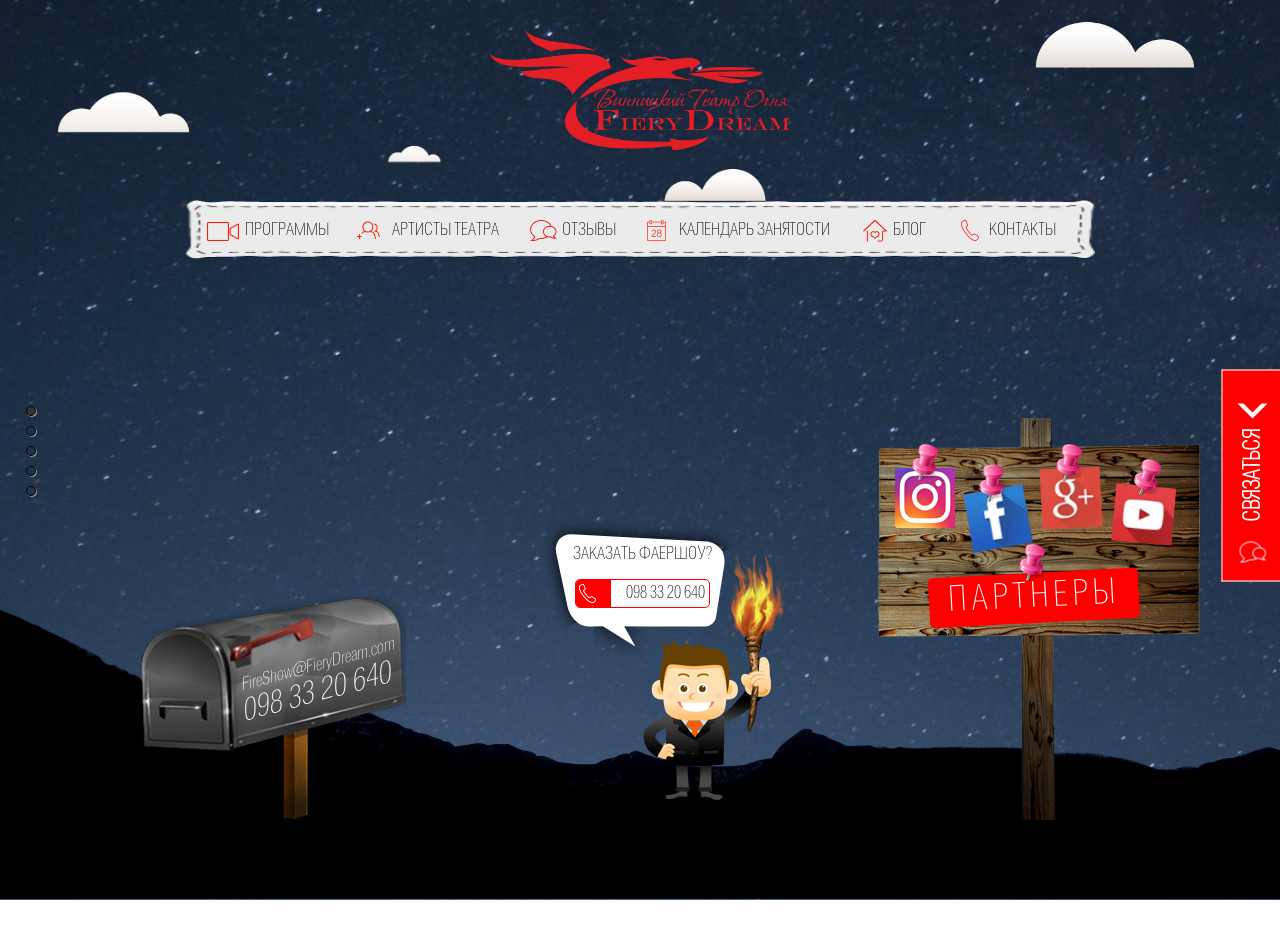
==== commit e026de83: "texts updates & few minor changes" ====
--- a/index.html
+++ b/index.html
@@ -250,7 +250,7 @@
 
 </div>
 
-<div class="callMe" itemscope="" itemtype="http://schema.org/Organization">
+<div class="callMe" itemscope="" itemtype="http://schema.org/Person">
     <div class="mainCallButton">
         <div class="arrowNav down"></div>
         Связаться
@@ -267,9 +267,10 @@
     <div id="myCopyright">
         © 2011-2015, 	<a title="заказать огненное шоу в Хмельницком" href="/"> Fiery Dream.com </a>
         <br>
-        <span itemtype="http://schema.org/LocalBusiness"> <span itemprop="addressLocality">г. Винница</span></span>
+        <span itemprop="address" itemtype="http://schema.org/PostalAddress"> <span >г. Винница</span></span>
         <br>
-        <span>Разработка - <a href="/" title="контакты артистов на свадьбу">Антон </a> <a href="https://plus.google.com/118225124857572848287?rel=author" title="Антон Обертинский личный сайт"> Обертинский</a></span>
+        <span>Разработка - <a href="/" title="контакты артистов на свадьбу">Антон </a> <a href="https://plus.google.com/118225124857572848287?rel=author" title="Антон Обертинский личный сайт"> Обертинский</a></span><br>
+        <span itemprop="telephone">(098) 33 20 640</span>
     </div>
 </div>
 
@@ -314,7 +315,7 @@
                 <div class="tarzan"></div>
                 <div class="wood">
                     <ul class="social">
-                        <li><a href="http://vk.com/fireshow_vinnitsa"></a></li>
+                        <li><a href="https://www.instagram.com/fierydreamshow/"></a></li>
                         <li><a href="https://www.facebook.com/groups/fierydream.vn.ua/"></a></li>
                         <li><a href="https://plus.google.com/u/0/b/104227155905182321468/+Fierydream/posts"></a></li>
                         <li><a href="https://www.youtube.com/c/Fierydream"></a></li>
@@ -340,18 +341,18 @@
             <div class="titlePr">
                 <span class="ourPr">Наши программы:</span>
                 <ul>
-                    <li><a href="#" data-slide-index="0" class="bx-pager-link active">Огненный Мир
-                        <span>(Класика)</span></a></li>
-                    <li><a href="#" data-slide-index="1" class="bx-pager-link">Палаюче Серце <span>(Украина)</span></a>
-                    </li>
+                    <li><a href="#" data-slide-index="0" class="bx-pager-link active">Огненный Мир <span>(Класика)</span></a></li>
+                    <li><a href="#" data-slide-index="1" class="bx-pager-link">Палаюче Серце <span>(Украина)</span></a> </li>
                     <li><a href="#" data-slide-index="2" class="bx-pager-link">Гаваи</a></li>
+                    <li><a href="#" data-slide-index="3" class="bx-pager-link">Стиляги</a></li>
+                    <li><a href="http://lowfog.fierydream.com" target="_blank"   class="bx-pager-link">Низкий Дым</a></li>
                 </ul>
             </div>
             <ul class="bxslider">
                 <li>
                     <div class="media active">
                         <div class="videoOM">
-                            <a   class="html5lightbox" data-group="programOM"  href="https://player.vimeo.com/video/79985470?color=ff0179&title=0&byline=0&portrait=0" title=""></a>
+                            <a   class="html5lightbox" data-group="programOM"  href="https://www.youtube.com/embed/qKvXx_YBldk" title=""></a>
                         </div>
                         <div class="imgOM">
                             <a href="img/gallery/11.jpg"  data-group="programOM"  class="html5lightbox" title=""><span class="omGallary"></span></a>
@@ -366,7 +367,7 @@
                     </div>
                     <div class="description">
                         <p>
-                            <span class="programTitle"> <span>Шоу-программа</span> ОГНЕННЫЙ МИР (Классика)</span> - это
+                            <span class="programTitle"> <span>Шоу-программа</span> ОГНЕННЫЙ МИР (Классика) <a class="notForMobyle" href="http://best.fierydream.com">[более детальная инфо]</a></span> - это
                             классическое исполнение огненного шоу под мировые
                             хиты в современной обработке. Это наиболее успешный наш проект. ТОП продаж прошлого года.
                             Самая универасальная программа для любого типа мероприятия.
@@ -375,29 +376,30 @@
                         </p>
 
                         <p class="textOM">
-                            <span class="preTitle"><span>Расширение</span> СТАНДАРТ:</span> <span class="notForMobyle"> В программе выступают 1-2 артиста,
+                            <span class="preTitle"><span>Расширение</span> ГРАНД:</span> <span class="notForMobyle"> В программе выступают 3-4 артиста,
                             происходит постоянная смена реквизита,  на площадке выполняются как синхронные номера, так и сольные
-                            импровизации каждого артиста. Общее время до 15 минут.  Пиротехническо-искровое шоу.</span>
-                            <span class="price">2000 грн</span>
-                        </p>
-
-                        <p class="textOM">
-                            <span class="preTitle"><span>Расширение</span> ГРАНД:</span> <span class="notForMobyle"> Данная шоу программа в 2 раза ярче
-                            и масшабнее предыдущей. В первую очередь на площадке задействованно в 2 раза больше артистов (3-4 человека).
-                            Наиболее яркая часть шоу - это использование большого огненного реквизита -  огромный огненный куб,
-                            контактное жонглирование, драгонстафы. Продолжительность до 20 минут. Пиротехническая часть стоимостью более 1500 грн.</span>
-                            <span class="price">3500 грн</span>
+                            импровизации каждого артиста. Наиболее яркая часть шоу - это использование большого огненного реквизита -  огромный огненный куб,
+                            контактное жонглирование, драгонстафы. Продолжительность до 20 минут. Пиротехническая часть стоимостью более 2500 грн.</span>
+                            <span class="price">7000 грн</span>
                         </p>
 
                         <p class="textOM ">
                             <span class="preTitle"> ПРАЙМ:</span> <span class="notForMobyle"> Самая масштабная программа региона! Максимальное количество
                             реквизита, невероятные эмоции, самые яркие костюмы. Изюминка шоу - трюковая часть. Профессиональные
                             акробаты выполняют сальто, фляки, невероятные прыжки и все это с выдуванием и жонглированием огнем.
-                            Добавляются невероятные спецэффекты в виде огненных пушек стреляющих пламенем на 3 метра в высоту
-                            в кульминационные моменты, а так же теперь огонь не просто горит пламенем, но и рассыпается красивыми
-                            голубыми искрами. Время спектакля до 25 минут. Пиротехники и спецэффектов тут самое большое колличество, на сумму
-                            более 2500 грн.</span>
-                            <span class="price">5000 грн</span>
+                            Теперь огонь на фитилях не просто горит пламенем, но и рассыпается красивыми
+                            голубыми искрами. Время спектакля до 25 минут. Пиротехники и спецэффектов тут на сумму
+                            более 4000 грн. Для всех программ транспортные расходы оплачиваются отдельно.</span>
+                            <span class="price">10 000 грн</span>
+                        </p>
+
+                        <p class="textOM">
+                            <span class="preTitle"><span>Расширение</span> VIP:</span>
+                            <span class="notForMobyle">Данный вид программ - это индивидуальный подход к каждому клиенту. Совершенно другой уровень пиротехники,
+                            высокотехнологические спец.эффекты которые отрабатывают в такт с музыкой. Добавляется профессиональное сценическое освещение.
+                            Под каждую программу пишется отдельный сценарий. На выходе Вы получаете пиро-музыкальную композицию с пиротехникой, фейерверками,
+                            потрясной хореографией и трюками, которой нет ни у кого</span>
+                            <span class="price"><strong>от 1000 $</strong></span>
                         </p>
 
                     </div>
@@ -406,7 +408,7 @@
                 <li>
                     <div class="media active">
                         <div class="videoUA">
-                            <a   class="html5lightbox" data-group="programUA"  href="https://player.vimeo.com/video/90950023?color=ff0179&title=0&byline=0&portrait=0" title=""></a>
+                            <a   class="html5lightbox" data-group="programUA"  href="https://www.youtube.com/embed/hEhtu_T9AWY" title=""></a>
                         </div>
                         <div class="imgUA">
                             <a href="img/gallery/21.jpg" data-group="programUA"  class="html5lightbox"  title=""><span class="ukrGallary"></span></a>
@@ -422,7 +424,7 @@
                     </div>
                     <div class="description">
                         <p>
-                            <span class="programTitle"> <span>Шоу-программа</span> "ПАЛАЮЧЕ СЕРЦЕ"(Украина)</span> -
+                            <span class="programTitle"> <span>Шоу-программа</span> "ПАЛАЮЧЕ СЕРЦЕ"(Украина)  <a class="notForMobyle" href="http://ukr.fierydream.com">[более детальная инфо]</a></span> -
                             выполненна в  лучших традициях украинского этноса! На фоне всего происходящего в нашей стране, эта
                             программа будет ближе сердцу куда больше чем любая другая. Яркие светлые костюмы, ручная вышивка, все
                             это позволит насладится исключительностью культуры нашей страны и национальных традиций.
@@ -438,57 +440,137 @@
                             <span class="notForMobyle">Поскольку данная программа идет только в расширении </span>
                             <span class="preTitle" style="display: inline-block"> ПРАЙМ</span><span
                                 class="notForMobyle">,
-                            вы получаете не только премиальное шоу, но и полный комплект спецэффектов в виде генераторов огня,
-                             максимальную пиротехническую составляющую в размере более 2500 грн, а также с наибольшее
-                            количество артистов (4-5 человек)</span>
-                            <span class="price">5000 грн</span>
-                        </p>
+                            вы получаете не только премиальное шоу, но и полный комплект спецэффектов,
+                             максимальную пиротехническую составляющую в размере более 4000 грн, а также
+                            количество артистов (4-5 человек). Для всех программ транспортные расходы оплачиваются отдельно.</span>
+                            <span class="price">10 000 грн</span>
+                        </p>
+
+                        <p class="textUK">
+                        <span class="preTitle"><span>Расширение</span> VIP:</span>
+                        <span class="notForMobyle"> Данный вид программы является премиум версией. Основным отличием является
+                            использование пиротехники на протяжении всего шоу в количестве не меньше чем 500$. Отстрел
+                            пиро-изделий происходит в такт с музыкой. Площадка освещена профессиональным сценичным светом.
+                            Сценарий шоу прописывается индивидуально с каждым клиентом.</span>
+                        <span class="price"><strong>от 1000 $</strong></span>
+                        </p>
+
 
                     </div>
                     <div class="buttonReadMore button">Детальное описание</div>
                 </li>
                 <li>
-                    <div class="media active">
-                        <div class="videoGAV">
-                            <a   class="html5lightbox" data-group="programGAV"  href="https://player.vimeo.com/video/75031422?title=0&byline=0&portrait=0&color=c9ff23" title=""></a>
-                        </div>
-                        <div class="imgGAV">
-                            <a href="img/gallery/31.jpg" data-group="programGAV"  class="html5lightbox"  title=""><span class="gavGallary"></span></a>
-                            <a href="img/gallery/32.jpg" data-group="programGAV"  class="html5lightbox"  title=""><span class="gavGallary"></span></a>
-                            <a href="img/gallery/33.jpg" data-group="programGAV"  class="html5lightbox"  title=""><span class="gavGallary"></span></a>
-                            <a href="img/gallery/34.jpg" data-group="programGAV"  class="html5lightbox"  title=""><span class="gavGallary"></span></a>
-                            <a href="img/gallery/35.jpg" data-group="programGAV"  class="html5lightbox"  title=""><span class="gavGallary notForMobyle"></span></a>
-                            <a href="img/gallery/36.jpg" data-group="programGAV"  class="html5lightbox"  title=""><span class="gavGallary notForMobyle"></span></a>
-                            <a href="img/gallery/37.jpg" data-group="programGAV"  class="html5lightbox"  title=""><span class="gavGallary forDesktop"></span></a>
-                            <a href="img/gallery/38.jpg" data-group="programGAV"  class="html5lightbox"  title=""><span class="gavGallary forDesktop"></span></a>
-                        </div>
-                    </div>
-                    <div class="description">
-                        <p>
-                            <span class="programTitle"> <span>Огненное шоу</span> "ГАВАИ".</span>Окунитесь в атмосферу
-                            жарких
-                            тропиков, незабываемых танцев c огнем, и ярких впечатлений
-                            вместе с Винницким Театром Огня "Fiery Dream".
-                            Уникальное шоу которое позволит насладиться непревзойденной романтикой, культурой и весельем
-                            жарких Гавайских ночей.
-                        </p>
-
-                        <p>
+                <div class="media active">
+                    <div class="videoGAV">
+                        <a   class="html5lightbox" data-group="programGAV"  href="https://www.youtube.com/embed/gZexJwe962U" title=""></a>
+                    </div>
+                    <div class="imgGAV">
+                        <a href="img/gallery/31.jpg" data-group="programGAV"  class="html5lightbox"  title=""><span class="gavGallary"></span></a>
+                        <a href="img/gallery/32.jpg" data-group="programGAV"  class="html5lightbox"  title=""><span class="gavGallary"></span></a>
+                        <a href="img/gallery/33.jpg" data-group="programGAV"  class="html5lightbox"  title=""><span class="gavGallary"></span></a>
+                        <a href="img/gallery/34.jpg" data-group="programGAV"  class="html5lightbox"  title=""><span class="gavGallary"></span></a>
+                        <a href="img/gallery/35.jpg" data-group="programGAV"  class="html5lightbox"  title=""><span class="gavGallary notForMobyle"></span></a>
+                        <a href="img/gallery/36.jpg" data-group="programGAV"  class="html5lightbox"  title=""><span class="gavGallary notForMobyle"></span></a>
+                        <a href="img/gallery/37.jpg" data-group="programGAV"  class="html5lightbox"  title=""><span class="gavGallary forDesktop"></span></a>
+                        <a href="img/gallery/38.jpg" data-group="programGAV"  class="html5lightbox"  title=""><span class="gavGallary forDesktop"></span></a>
+                    </div>
+                </div>
+                <div class="description">
+                    <p>
+                        <span class="programTitle"> <span>Огненное шоу</span> "ГАВАИ". <a class="notForMobyle" href="http://hawaii.fierydream.com">[более детальная инфо]</a></span>Окунитесь в атмосферу
+                        жарких
+                        тропиков, незабываемых танцев c огнем, и ярких впечатлений
+                        вместе с Винницким Театром Огня "Fiery Dream".
+                        Уникальное шоу которое позволит насладиться непревзойденной романтикой, культурой и весельем
+                        жарких Гавайских ночей.
+                    </p>
+
+                    <p>
                             <span class="notForMobyle">
                                 Постоянные интерактивы со зрителем, эмоциональный танец живота, туземские развлечения - вся эта экзотика может
                                 оказаться именно у Вас на мераприятии. Наиболее захватываще выглядит данное представление
                                 на берегу какого либо водоема, будь то море, река или даже басейн!
                             </span>
-                        </p>
-
-                        <p class="textGAV">
+                    </p>
+
+                    <p class="textGAV">
+                        <span class="notForMobyle">Поскольку данная программа идет только в расширении </span>
+                        <span class="preTitle" style="display: inline-block"> ПРАЙМ</span><span
+                            class="notForMobyle">,
+                            вы получаете не только премиальное шоу, но и полный комплект спецэффектов,
+                            а также максимальную пиротехническую составляющую в размере более 4000 грн, а так же
+                            количество артистов (4-5 человек). Для всех программ транспортные расходы оплачиваются отдельно.</span>
+                        <span class="price">10 000 грн</span>
+                    </p>
+                </div>
+                <div class="buttonReadMore button">Детальное описание</div>
+            </li>
+                <li>
+                    <div class="media active">
+                        <div class="videoSTYL">
+                            <a   class="html5lightbox" data-group="programSTYL"  href="https://www.youtube.com/embed/YRTME5iD08Y" title=""></a>
+                        </div>
+                        <div class="imgSTYL">
+                            <a href="img/gallery/51.jpg" data-group="programSTYL"  class="html5lightbox"  title=""><span class="stylGallary"></span></a>
+                            <a href="img/gallery/52.jpg" data-group="programSTYL"  class="html5lightbox"  title=""><span class="stylGallary"></span></a>
+                            <a href="img/gallery/53.jpg" data-group="programSTYL"  class="html5lightbox"  title=""><span class="stylGallary"></span></a>
+                            <a href="img/gallery/54.jpg" data-group="programSTYL"  class="html5lightbox"  title=""><span class="stylGallary"></span></a>
+                            <a href="img/gallery/55.jpg" data-group="programSTYL"  class="html5lightbox"  title=""><span class="stylGallary notForMobyle"></span></a>
+                            <a href="img/gallery/56.jpg" data-group="programSTYL"  class="html5lightbox"  title=""><span class="stylGallary notForMobyle"></span></a>
+                            <a href="img/gallery/57.jpg" data-group="programSTYL"  class="html5lightbox"  title=""><span class="stylGallary forDesktop"></span></a>
+                            <a href="img/gallery/58.jpg" data-group="programSTYL"  class="html5lightbox"  title=""><span class="stylGallary forDesktop"></span></a>
+                        </div>
+                    </div>
+                    <div class="description">
+                        <p>
+                            <span class="programTitle"> <span>Огненное шоу</span> "СТИЛЯГИ". </span> (Демо видео еще в разработке...)
+
+                        </p>
+
+                        <p>
+                            <span class="notForMobyle">
+                                Полное прогружение в стиляжное прошлое. Веселье, ну ооочень много танцев, положительные эмоции, а так же зажигательное настроение!<br>
+                                Яркие краски, рок-н-рольная постановка, самая танцевальная программа из всех.
+                            </span>
+                        </p>
+
+                        <p class="textSTYL">
                             <span class="notForMobyle">Поскольку данная программа идет только в расширении </span>
                             <span class="preTitle" style="display: inline-block"> ПРАЙМ</span><span
                                 class="notForMobyle">,
-                            вы получаете не только премиальное шоу, но и полный комплект спецэффектов в виде генераторов огня,
-                            а также максимальную пиротехническую составляющую в размере более 2500 грн, а так же с наибольшим
-                            количеством артистов (4-5 человек)</span>
-                            <span class="price">5000 грн</span>
+                            вы получаете не только премиальное шоу, но и полный комплект спецэффектов,
+                            а также максимальную пиротехническую составляющую в размере более 4000 грн, а так же с наибольшим
+                            количеством артистов (4-5 человек). Для всех программ транспортные расходы оплачиваются отдельно.</span>
+                            <span class="price">10 000 грн</span>
+                        </p>
+                    </div>
+                    <div class="buttonReadMore button">Детальное описание</div>
+                </li>
+                <li>
+                    <div class="media active">
+                        <div class="videoSTYL">
+                            <a   class="html5lightbox" data-group="programSTYL"  href="https://www.youtube.com/embed/aY1m7QrNOvA" title=""></a>
+                        </div>
+
+                    </div>
+                    <div class="description">
+                        <p>
+                            <span class="programTitle"> <span>Низкий Дым</span> </span>  на первый танец.
+
+                        </p>
+                        </p>
+
+                        <p>
+                            <span class="notForMobyle">
+                                Тяжелый дым на первый танец - это невероятный эффект для молодых, благодаря которому создается впечатление танца в облаках.
+                                Детальнее можно почитать <a href="http://lowfog.fierydream.com/">ТУТ</a>
+                            </span>
+                        </p>
+
+                        <p class="textSTYL">
+
+                            <span class="notForMobyle">Цена от </span>
+                            <span class="price">2000 грн</span>
                         </p>
                     </div>
                     <div class="buttonReadMore button">Детальное описание</div>
@@ -609,8 +691,7 @@
         <div class="feedback">
             <div>
                 <ul class="tabs tabs1">
-                    <li class="t1 tab-current">Мнение лучших в индустрии</li>
-                    <li class="t2">Отзывы ВК</li>
+                    <li class="t1 tab-current">Мнение лучших в индустрии</li>                    
                     <li class="t3">Отзывы FaceBook</li>
                     <!-- <li class="t4">Отзывы Google+</li>-->
                 </ul>
@@ -686,47 +767,7 @@
 
 
                 </div>
-                <div class="t2">
-                    <div class="commentsVK">
-                        <!-- Put this script tag to the <head> of your page -->
-                        <script type="text/javascript">
-                            var VK_loader = function () { // загрузчик, который вызывается по событию DOMContentLoaded и добавляет тег script
-                                var oHead = document.getElementsByTagName("head")[0];
-                                var oScript = document.createElement("script");
-                                oScript.type = "text/javascript";
-                                oScript.src = "//vk.com/js/api/openapi.js?116";
-                                oHead.appendChild(oScript);
-                                oScript.onload = function () { // а это обработчик, который вызывается тогда, когда скрипт ВКонтакте уже загрузился
-                                    // Тут инициализируем API ВКонтакте и помещаем код виджетов
-                                    VK.init({apiId: 4810287, onlyWidgets: true});
-                                    VK.Widgets.Comments("vk_comments", {limit: 15, width: "960", attach: false, autoPublish: 1, mini: "auto", pageUrl: 'http://new.fierydream.com/'}); // вывод комментариев
-                                }
-                            };
-                            if (document.addEventListener) { // вешаем событие для обычных броузеров
-                                document.addEventListener("DOMContentLoaded", function () {
-                                    // когда событие происходит, удаляем обработчик и вызываем загрузчик
-                                    document.removeEventListener("DOMContentLoaded", arguments.callee, false);
-                                    VK_loader();
-                                }, false);
-                            } else if (document.attachEvent) {
-                                // вешаем событие для IE. Он (до 9 версии) не поддерживает DOMContentLoaded, вместо этого используем событие readystatechange
-                                document.attachEvent("onreadystatechange", function () {
-                                    if (document.readyState === "complete") {
-                                        document.detachEvent("onreadystatechange", arguments.callee);
-                                        VK_loader();
-                                    }
-                                });
-                            }
-                        </script>
-
-
-                        <!-- Put this div tag to the place, where the Comments block will be -->
-                        <div id="vk_comments"></div>
-
-
-                    </div>
-
-                </div>
+                
                 <div class="t3">
                     <div class="commentsFB">
                         <div id="fb-root"></div>
@@ -768,17 +809,17 @@
         <div class="modal-text">
             <h3> Напишите свой телефон, и мы вам ПЕРЕЗВОНИМ! </h3>
 
-
-            <input id="customerName" class="form-control" name="fio" required="" type="text" value="" placeholder="Имя">
-            <input id="customerPhone" class="form-control" name="tel" required="" type="tel" value="" placeholder="Телефон">
-
+            <form method="post" action="" id="ajaxform">
+                <input id="customerName" class="form-control" name="fio" required="" type="text" value="" placeholder="Имя">
+                <input id="customerPhone" class="form-control" name="tel" required="" type="tel" value="" placeholder="Телефон">
+                <button name="cansel"  data-dismiss="modal" aria-hidden="true">Ой, все! Наберу САМ / САМА :)</button>
+                <button class="fakeBTN" name="ok" type="submit" title="Кнопка не работает :(">Заказать обратный звонок  </button>
+            </form>
 
         </div>
         <div class="modal-footer">
 
-            <button name="cansel"  data-dismiss="modal" aria-hidden="true">Ой, все! Наберу САМ / САМА :)</button>
-            <button class="fakeBTN" name="ok" type="submit" title="Кнопка не работает :(">Заказать обратный звонок
-            </button>
+
         </div>
     </div>
 </div>
@@ -789,29 +830,30 @@
         </div>
         <div class="modal-text">
             <h3> Попробуем заказать Огненное Шоу? :)</h3>
-            <input id="customerNameFire" class="form-control" name="fio" required="" type="text" value=""
-                   placeholder="Имя">
-            <input id="customerPhoneFire" class="form-control" name="tel" required="" type="tel" value=""
-                   placeholder="Телефон">
-            <input id="customerDateFire" class="form-control" name="date" required="" type="text" value="" placeholder="Выберите дату заказа">
-            <input id="customerPlaceFire" class="form-control" name="place" required="" type="text" value=""
-                   placeholder="Место проведения мероприятия">
-            <select id="customerProgramFire" size="1" name="program" required="" class="form-control" type=""
-                    placeholder="ВЫБРАТЬ ПРОГРАМММУ">
-                <option selected disabled>Выбрать программу</option>
-                <option value="Огненный Мир СТАНДАРТ">Огненный Мир "СТАНДАРТ" - 2000грн</option>
-                <option value="Огненный Мир ГРАНД">Огненный Мир "ГРАНД" - 3500грн</option>
-                <option value="Огненный Мир ПРАЙМ">Огненный Мир "ПРАЙМ" - 5000грн</option>
-                <option value="Украина">Украина "ПАЛАЮЧЕ СЕРЦЕ" - 5000грн</option>
-                <option value="Гаваи">"ГАВАИ" - 5000грн</option>
-            </select>
-            <textarea id="customerNotesFire" class="form-control" name="notes" required="" type="te" value=""
-                      placeholder="Возможные нюансы"></textarea>
+            <form method="post" action="" id="ajaxform2">
+                <input id="customerNameFire" class="form-control" name="fio" required="" type="text" value=""  placeholder="Имя">
+                <input id="customerPhoneFire" class="form-control" name="tel" required="" type="tel" value="" placeholder="Телефон">
+                <input id="customerDateFire" class="form-control" name="date" required="" type="text" value="" placeholder="Выберите дату заказа">
+                <input id="customerPlaceFire" class="form-control" name="place" required="" type="text" value=""   placeholder="Место проведения мероприятия">
+                <select id="customerProgramFire" size="1" name="program" required="" class="form-control" type=""  placeholder="ВЫБРАТЬ ПРОГРАМММУ">
+                    <option selected disabled>Выбрать программу</option>
+                    <option value="VIP">VIP - от 1000$</option>
+                    <option value="Огненный Мир ГРАНД">Огненный Мир "ГРАНД" - 7000грн</option>
+                    <option value="Огненный Мир ПРАЙМ">Огненный Мир "ПРАЙМ" - 10000грн</option>
+                    <option value="Украина">Украина "ПАЛАЮЧЕ СЕРЦЕ" - 10000грн</option>
+                    <option value="Гаваи">"ГАВАИ" - 10000грн</option>
+                    <option value="Стиляги">"СТИЛЯГИ" - 10000грн</option>
+                    <option value="Низкий Дым">Низкий Дым - от 1800грн</option>
+                </select>
+                <textarea id="customerNotesFire" class="form-control" name="notes" required="" type="te" value=""   placeholder="Возможные нюансы"></textarea>
+
+                <button class="fakeBTN" name="ok" type="submit" title="Кнопка не работает :(">Заказать шоу</button>
+            </form>
         </div>
         <div class="modal-footer">
 
 
-            <button class="fakeBTN" name="ok" type="submit" title="Кнопка не работает :(">Заказать шоу</button>
+
         </div>
     </div>
 </div>
--- a/styles/main.css
+++ b/styles/main.css
@@ -1311,25 +1311,25 @@
 
 /* line 267, _calendar.scss */
 .popover.top {
-  margin-top: -10px;
-}
-
-/* line 271, _calendar.scss */
+  top: -100px !important;
+}
+
+/* line 273, _calendar.scss */
 .popover.right {
   margin-left: 10px;
 }
 
-/* line 275, _calendar.scss */
+/* line 277, _calendar.scss */
 .popover.bottom {
   margin-top: 10px;
 }
 
-/* line 279, _calendar.scss */
+/* line 281, _calendar.scss */
 .popover.left {
   margin-left: -10px;
 }
 
-/* line 283, _calendar.scss */
+/* line 285, _calendar.scss */
 .popover-title {
   padding: 8px 14px;
   margin: 0;
@@ -1341,12 +1341,12 @@
   font-weight: bold;
 }
 
-/* line 294, _calendar.scss */
+/* line 296, _calendar.scss */
 .popover-content {
   padding: 9px 14px;
 }
 
-/* line 298, _calendar.scss */
+/* line 300, _calendar.scss */
 .popover > .arrow,
 .popover > .arrow:after {
   position: absolute;
@@ -1357,19 +1357,20 @@
   border-style: solid;
 }
 
-/* line 308, _calendar.scss */
+/* line 310, _calendar.scss */
 .popover > .arrow {
   border-width: 11px;
 }
 
-/* line 312, _calendar.scss */
+/* line 314, _calendar.scss */
 .popover > .arrow:after {
   content: "";
   border-width: 10px;
 }
 
-/* line 317, _calendar.scss */
+/* line 319, _calendar.scss */
 .popover.top > .arrow {
+  display: none;
   bottom: -11px;
   left: 50%;
   margin-left: -11px;
@@ -1378,7 +1379,7 @@
   border-bottom-width: 0;
 }
 
-/* line 326, _calendar.scss */
+/* line 329, _calendar.scss */
 .popover.top > .arrow:after {
   bottom: 1px;
   margin-left: -10px;
@@ -1387,7 +1388,7 @@
   border-bottom-width: 0;
 }
 
-/* line 334, _calendar.scss */
+/* line 337, _calendar.scss */
 .popover.right > .arrow {
   top: 50%;
   left: -11px;
@@ -1397,7 +1398,7 @@
   border-left-width: 0;
 }
 
-/* line 343, _calendar.scss */
+/* line 346, _calendar.scss */
 .popover.right > .arrow:after {
   bottom: -10px;
   left: 1px;
@@ -1406,7 +1407,7 @@
   border-left-width: 0;
 }
 
-/* line 351, _calendar.scss */
+/* line 354, _calendar.scss */
 .popover.bottom > .arrow {
   top: -11px;
   left: 50%;
@@ -1417,7 +1418,7 @@
   border-bottom-color: rgba(0, 0, 0, 0.25);
 }
 
-/* line 361, _calendar.scss */
+/* line 364, _calendar.scss */
 .popover.bottom > .arrow:after {
   top: 1px;
   margin-left: -10px;
@@ -1426,7 +1427,7 @@
   border-bottom-color: #fff;
 }
 
-/* line 369, _calendar.scss */
+/* line 372, _calendar.scss */
 .popover.left > .arrow {
   top: 50%;
   right: -11px;
@@ -1436,7 +1437,7 @@
   border-left-color: rgba(0, 0, 0, 0.25);
 }
 
-/* line 378, _calendar.scss */
+/* line 381, _calendar.scss */
 .popover.left > .arrow:after {
   right: 1px;
   bottom: -10px;
@@ -1445,18 +1446,18 @@
   border-left-color: #fff;
 }
 
-/* line 386, _calendar.scss */
+/* line 389, _calendar.scss */
 .inVinn, .outDor, .doubleOutDor, .tripleOutDor, .doubleVinn, .tripleVinn, .vacation {
   border-radius: 5px;
   border: 1px solid red;
   position: relative;
 }
-/* line 392, _calendar.scss */
+/* line 395, _calendar.scss */
 .inVinn a, .outDor a, .doubleOutDor a, .tripleOutDor a, .doubleVinn a, .tripleVinn a, .vacation a {
   color: red;
 }
 @media only screen and (min-width: 599px) and (max-aspect-ratio: 4 / 3), (min-width: 1024px) and (min-height: 600px) and (min-aspect-ratio: 4 / 3) {
-  /* line 397, _calendar.scss */
+  /* line 400, _calendar.scss */
   .inVinn:before, .outDor:before, .doubleOutDor:before, .tripleOutDor:before, .doubleVinn:before, .tripleVinn:before, .vacation:before {
     content: '';
     width: 39px;
@@ -1471,32 +1472,32 @@
   }
 }
 
-/* line 414, _calendar.scss */
+/* line 417, _calendar.scss */
 .doubleVinn:before {
   background-position: 0 -35px;
 }
 
-/* line 418, _calendar.scss */
+/* line 421, _calendar.scss */
 .tripleVinn:before {
   background-position: 0 -70px;
 }
 
-/* line 422, _calendar.scss */
+/* line 425, _calendar.scss */
 .outDor:before {
   background-position: 0 -105px;
 }
 
-/* line 426, _calendar.scss */
+/* line 429, _calendar.scss */
 .doubleOutDor:before {
   background-position: 0 -140px;
 }
 
-/* line 429, _calendar.scss */
+/* line 432, _calendar.scss */
 .tripleOutDor:before {
   background-position: 0 -216px;
 }
 
-/* line 433, _calendar.scss */
+/* line 436, _calendar.scss */
 .vacation:before {
   background-position: 0 -175px;
   height: 35px;
@@ -2331,7 +2332,7 @@
   margin: 0 auto;
   display: block;
   width: 200px;
-  height: 60px;
+  height: 80px;
   top: 5px;
   position: relative;
   background-position: top;
@@ -2795,10 +2796,8 @@
   -webkit-transform: rotate(26deg) skew(-9deg, 0deg);
   border-radius: 0 27px 9px 19px;
   background: white;
-  box-shadow: 0 0 15px black;
-  -webkit-box-shadow: 0 0 15px black;
-}
-/* line 618, main.scss */
+}
+/* line 619, main.scss */
 .mainSlider .wrapper .speach .speach_bg .wrapper_3 {
   position: absolute;
   width: 84px;
@@ -2807,7 +2806,7 @@
   left: 39px;
   overflow: hidden;
 }
-/* line 625, main.scss */
+/* line 626, main.scss */
 .mainSlider .wrapper .speach .speach_bg .wrapper_3 .arrow {
   width: 41px;
   height: 29px;
@@ -2820,13 +2819,13 @@
   box-shadow: 0 0 15px black;
   -webkit-box-shadow: 0 0 15px black;
 }
-/* line 639, main.scss */
+/* line 640, main.scss */
 .mainSlider .wrapper .speach p {
   position: relative;
   line-height: 3;
   text-transform: uppercase;
 }
-/* line 644, main.scss */
+/* line 645, main.scss */
 .mainSlider .wrapper .speach #phone {
   width: 125px;
   text-align: right;
@@ -2837,11 +2836,11 @@
   position: relative;
   overflow: hidden;
 }
-/* line 653, main.scss */
+/* line 654, main.scss */
 .mainSlider .wrapper .speach #phone a {
   color: #000;
 }
-/* line 656, main.scss */
+/* line 657, main.scss */
 .mainSlider .wrapper .speach #phone:before {
   content: '';
   width: 35px;
@@ -2852,7 +2851,7 @@
   display: block;
   background: red;
 }
-/* line 667, main.scss */
+/* line 668, main.scss */
 .mainSlider .wrapper .speach #phone:after {
   content: '';
   width: 30px;
@@ -2865,7 +2864,7 @@
   background-size: 388px auto;
   background-position: -325px 0px;
 }
-/* line 681, main.scss */
+/* line 682, main.scss */
 .mainSlider .wrapper .tarzan {
   content: '';
   display: block;
@@ -2879,37 +2878,37 @@
   background-size: 100% auto;
 }
 @media only screen and (min-width: 480px) and (max-width: 640px) and (min-aspect-ratio: 4 / 3) {
-  /* line 681, main.scss */
+  /* line 682, main.scss */
   .mainSlider .wrapper .tarzan {
     left: 65%;
   }
 }
 @media only screen and (min-width: 599px) and (max-aspect-ratio: 4 / 3), (min-width: 1024px) and (min-height: 600px) and (min-aspect-ratio: 4 / 3) {
-  /* line 681, main.scss */
+  /* line 682, main.scss */
   .mainSlider .wrapper .tarzan {
     left: 90px;
     bottom: 130px;
   }
 }
 @media only screen and (min-width: 1024px) and (min-height: 600px) and (min-aspect-ratio: 4 / 3) {
-  /* line 681, main.scss */
+  /* line 682, main.scss */
   .mainSlider .wrapper .tarzan {
     left: 50%;
     bottom: 10px;
   }
 }
 @media only screen and (min-width: 1280px) and (min-height: 750px) {
-  /* line 681, main.scss */
+  /* line 682, main.scss */
   .mainSlider .wrapper .tarzan {
     bottom: 100px;
   }
 }
-/* line 708, main.scss */
+/* line 709, main.scss */
 .mainSlider .wrapper .wood {
   display: none;
 }
 @media only screen and (min-width: 599px) and (max-aspect-ratio: 4 / 3), (min-width: 1024px) and (min-height: 600px) and (min-aspect-ratio: 4 / 3) {
-  /* line 708, main.scss */
+  /* line 709, main.scss */
   .mainSlider .wrapper .wood {
     display: block;
     content: '';
@@ -2922,14 +2921,14 @@
     bottom: 130px;
     right: 50px;
   }
-  /* line 722, main.scss */
+  /* line 723, main.scss */
   .mainSlider .wrapper .wood > ul {
     position: relative;
     top: 50px;
     margin: 0;
     padding: 0;
   }
-  /* line 727, main.scss */
+  /* line 728, main.scss */
   .mainSlider .wrapper .wood > ul > li {
     content: '';
     width: 60px;
@@ -2942,27 +2941,27 @@
     margin-right: 10px;
     position: relative;
   }
-  /* line 738, main.scss */
+  /* line 739, main.scss */
   .mainSlider .wrapper .wood > ul > li:nth-child(2) {
     background-position: 0 -65px;
     -webkit-transform: rotate(-10deg);
     transform: rotate(-10deg);
     top: 20px;
   }
-  /* line 744, main.scss */
+  /* line 745, main.scss */
   .mainSlider .wrapper .wood > ul > li:nth-child(3) {
     background-position: 0 -264px;
     -webkit-transform: rotate(-3deg);
     transform: rotate(-3deg);
   }
-  /* line 749, main.scss */
+  /* line 750, main.scss */
   .mainSlider .wrapper .wood > ul > li:nth-child(4) {
     background-position: 0px -195px;
     top: 15px;
     -webkit-transform: rotate(5deg);
     transform: rotate(5deg);
   }
-  /* line 755, main.scss */
+  /* line 756, main.scss */
   .mainSlider .wrapper .wood > ul > li:nth-child(5) {
     background: red;
     padding: 5px;
@@ -2975,7 +2974,7 @@
     -webkit-transform: rotate(-3deg);
     transform: rotate(-3deg);
   }
-  /* line 766, main.scss */
+  /* line 767, main.scss */
   .mainSlider .wrapper .wood > ul > li:nth-child(5) > a {
     position: relative;
     top: -40px;
@@ -2985,11 +2984,11 @@
     width: auto;
     height: auto;
   }
-  /* line 775, main.scss */
+  /* line 776, main.scss */
   .mainSlider .wrapper .wood > ul > li:nth-child(5):before {
     top: -35px;
   }
-  /* line 779, main.scss */
+  /* line 780, main.scss */
   .mainSlider .wrapper .wood > ul > li > a {
     content: '';
     position: absolute;
@@ -2998,7 +2997,7 @@
     top: 0px;
     display: block;
   }
-  /* line 788, main.scss */
+  /* line 789, main.scss */
   .mainSlider .wrapper .wood > ul > li:before {
     content: '';
     display: block;
@@ -3012,31 +3011,31 @@
   }
 }
 @media only screen and (min-width: 1024px) and (min-height: 600px) and (min-aspect-ratio: 4 / 3) {
-  /* line 708, main.scss */
+  /* line 709, main.scss */
   .mainSlider .wrapper .wood {
     bottom: 5px;
     right: 40px;
   }
 }
 @media only screen and (min-width: 1280px) {
-  /* line 708, main.scss */
+  /* line 709, main.scss */
   .mainSlider .wrapper .wood {
     right: 100px;
   }
 }
 @media only screen and (min-width: 1280px) and (min-height: 750px) {
-  /* line 708, main.scss */
+  /* line 709, main.scss */
   .mainSlider .wrapper .wood {
     bottom: 80px;
     right: 40px;
   }
 }
-/* line 814, main.scss */
+/* line 815, main.scss */
 .mainSlider .wrapper .mailBox {
   display: none;
 }
 @media only screen and (min-width: 1024px) and (min-height: 600px) and (min-aspect-ratio: 4 / 3) {
-  /* line 814, main.scss */
+  /* line 815, main.scss */
   .mainSlider .wrapper .mailBox {
     display: block;
     width: 266px;
@@ -3046,7 +3045,7 @@
     bottom: 10px;
     left: 100px;
   }
-  /* line 824, main.scss */
+  /* line 825, main.scss */
   .mainSlider .wrapper .mailBox a {
     display: block;
     color: #fff;
@@ -3056,11 +3055,11 @@
     transform: skew(0deg, -15deg);
     -webkit-transform: skew(0deg, -15deg);
   }
-  /* line 833, main.scss */
+  /* line 834, main.scss */
   .mainSlider .wrapper .mailBox .telInBox {
     font-size: 180%;
   }
-  /* line 837, main.scss */
+  /* line 838, main.scss */
   .mainSlider .wrapper .mailBox .mailInBox:before {
     content: '';
     width: 30px;
@@ -3073,19 +3072,19 @@
     transform: rotate(90deg);
     -webkit-transform: rotate(90deg);
   }
-  /* line 850, main.scss */
+  /* line 851, main.scss */
   .mainSlider .wrapper .mailBox:hover > .mailInBox:before {
     transform: rotate(0deg);
     -webkit-transform: rotate(0deg);
   }
 }
 @media only screen and (min-width: 1280px) and (min-height: 750px) {
-  /* line 814, main.scss */
+  /* line 815, main.scss */
   .mainSlider .wrapper .mailBox {
     bottom: 80px;
   }
 }
-/* line 859, main.scss */
+/* line 860, main.scss */
 .mainSlider .wrapper .navHelp {
   display: none;
   width: 50px;
@@ -3096,23 +3095,23 @@
   margin-left: -25px;
 }
 @media only screen and (min-width: 1280px) and (min-height: 750px) {
-  /* line 859, main.scss */
+  /* line 860, main.scss */
   .mainSlider .wrapper .navHelp {
     top: 250px;
   }
 }
-/* line 870, main.scss */
+/* line 871, main.scss */
 .mainSlider .wrapper .navHelp.animationHelp {
   animation: helpToScroling 15s linear infinite;
   -webkit-animation: helpToScroling 15s linear infinite;
 }
 @media only screen and (min-width: 1280px) {
-  /* line 870, main.scss */
+  /* line 871, main.scss */
   .mainSlider .wrapper .navHelp.animationHelp {
     display: block;
   }
 }
-/* line 877, main.scss */
+/* line 878, main.scss */
 .mainSlider .wrapper .navHelp .arrowNav {
   position: relative;
   margin: 0 auto;
@@ -3124,26 +3123,26 @@
   animation-delay: 0s;
   -webkit-animation-delay: 0s;
 }
-/* line 888, main.scss */
+/* line 889, main.scss */
 .mainSlider .wrapper .navHelp .arrowNav:nth-child(2) {
   animation-delay: 0.3s;
   -webkit-animation-delay: 0.3s;
 }
-/* line 892, main.scss */
+/* line 893, main.scss */
 .mainSlider .wrapper .navHelp .arrowNav:nth-child(3) {
   animation-delay: 0.6s;
   -webkit-animation-delay: 0.6s;
 }
-/* line 896, main.scss */
+/* line 897, main.scss */
 .mainSlider .wrapper .navHelp .arrowNav:nth-child(4) {
   animation-delay: 0.9s;
   -webkit-animation-delay: 0.9s;
 }
-/* line 902, main.scss */
+/* line 903, main.scss */
 .mainSlider .wrapper .navHelp .arrowNav:before {
   -webkit-transform: translate(-13px, -14px);
 }
-/* line 905, main.scss */
+/* line 906, main.scss */
 .mainSlider .wrapper .navHelp .down {
   transform: rotate(0deg) translate(0px, 13px);
   -webkit-transform: rotate(0deg) translate(0px, 13px);
@@ -3158,7 +3157,7 @@
   }
 }
 
-/* line 923, main.scss */
+/* line 924, main.scss */
 .programs {
   background: url("../img/body-bg.jpg");
   overflow: hidden;
@@ -3167,8 +3166,8 @@
   height: 100%;
   display: block;
 }
-/* line 932, main.scss */
-.programs .omGallary, .programs .ukrGallary, .programs .gavGallary {
+/* line 933, main.scss */
+.programs .omGallary, .programs .ukrGallary, .programs .gavGallary, .programs .stylGallary {
   width: 120px;
   height: 80px;
   display: inline-block;
@@ -3176,165 +3175,202 @@
   background: url("../img/gallery/1-om.png");
   background-size: 100% auto;
 }
-/* line 940, main.scss */
+/* line 941, main.scss */
 .programs .ukrGallary {
   background: url("../img/gallery/2-ukr.png");
 }
-/* line 943, main.scss */
+/* line 944, main.scss */
 .programs .gavGallary {
   background: url("../img/gallery/3-gav.png");
 }
 /* line 947, main.scss */
+.programs .stylGallary {
+  background: url("../img/gallery/5-styl.png");
+}
+/* line 951, main.scss */
 .programs .imgOM a:nth-child(2) > span, .programs .imgUA a:nth-child(2) > span {
   background-position: -0px -86px;
 }
-/* line 950, main.scss */
+/* line 954, main.scss */
 .programs .imgOM a:nth-child(3) > span, .programs .imgUA a:nth-child(3) > span {
   background-position: 0px -172px;
 }
-/* line 953, main.scss */
+/* line 957, main.scss */
 .programs .imgOM a:nth-child(4) > span, .programs .imgUA a:nth-child(4) > span {
   background-position: 0px -258px;
 }
-/* line 956, main.scss */
+/* line 960, main.scss */
 .programs .imgOM a:nth-child(5) > span, .programs .imgUA a:nth-child(5) > span {
   background-position: 0px -344px;
 }
-/* line 959, main.scss */
+/* line 963, main.scss */
 .programs .imgOM a:nth-child(6) > span, .programs .imgUA a:nth-child(6) > span {
   background-position: 0px -430px;
 }
-/* line 962, main.scss */
+/* line 966, main.scss */
 .programs .imgOM a:nth-child(7) > span, .programs .imgUA a:nth-child(7) > span {
   background-position: 0px -516px;
 }
-/* line 965, main.scss */
+/* line 969, main.scss */
 .programs .imgOM a:nth-child(8) > span, .programs .imgUA a:nth-child(8) > span {
   background-position: 0px -602px;
 }
-/* line 971, main.scss */
+/* line 975, main.scss */
 .programs .imgUA a:nth-child(2) > span {
   background-position: -0px -86px;
 }
-/* line 974, main.scss */
+/* line 978, main.scss */
 .programs .imgUA a:nth-child(3) > span {
   background-position: -0px -170px;
 }
-/* line 977, main.scss */
+/* line 981, main.scss */
 .programs .imgUA a:nth-child(4) > span {
   background-position: -0px -255px;
 }
-/* line 980, main.scss */
+/* line 984, main.scss */
 .programs .imgUA a:nth-child(5) > span {
   background-position: -0px -339px;
 }
-/* line 983, main.scss */
+/* line 987, main.scss */
 .programs .imgUA a:nth-child(6) > span {
   background-position: -0px -423px;
 }
-/* line 986, main.scss */
+/* line 990, main.scss */
 .programs .imgUA a:nth-child(7) > span {
   background-position: -0px -508px;
 }
-/* line 989, main.scss */
+/* line 993, main.scss */
 .programs .imgUA a:nth-child(8) > span {
   background-position: -0px -595px;
 }
-/* line 994, main.scss */
+/* line 998, main.scss */
 .programs .imgGAV a:nth-child(2) > span {
   background-position: -0px -85px;
 }
-/* line 997, main.scss */
+/* line 1001, main.scss */
 .programs .imgGAV a:nth-child(3) > span {
   background-position: -0px -170px;
 }
-/* line 1000, main.scss */
+/* line 1004, main.scss */
 .programs .imgGAV a:nth-child(4) > span {
   background-position: -0px -270px;
 }
-/* line 1003, main.scss */
+/* line 1007, main.scss */
 .programs .imgGAV a:nth-child(5) > span {
   background-position: -0px -354px;
 }
-/* line 1006, main.scss */
+/* line 1010, main.scss */
 .programs .imgGAV a:nth-child(6) > span {
   background-position: -0px -438px;
 }
-/* line 1009, main.scss */
+/* line 1013, main.scss */
 .programs .imgGAV a:nth-child(7) > span {
   background-position: -0px -522px;
 }
-/* line 1012, main.scss */
+/* line 1016, main.scss */
 .programs .imgGAV a:nth-child(8) > span {
   background-position: -0px -606px;
 }
-/* line 1017, main.scss */
+/* line 1021, main.scss */
+.programs .imgSTYL a:nth-child(2) > span {
+  background-position: -0px -85px;
+}
+/* line 1024, main.scss */
+.programs .imgSTYL a:nth-child(3) > span {
+  background-position: -0px -170px;
+}
+/* line 1027, main.scss */
+.programs .imgSTYL a:nth-child(4) > span {
+  background-position: -0px -270px;
+}
+/* line 1030, main.scss */
+.programs .imgSTYL a:nth-child(5) > span {
+  background-position: -0px -354px;
+}
+/* line 1033, main.scss */
+.programs .imgSTYL a:nth-child(6) > span {
+  background-position: -0px -438px;
+}
+/* line 1036, main.scss */
+.programs .imgSTYL a:nth-child(7) > span {
+  background-position: -0px -522px;
+}
+/* line 1039, main.scss */
+.programs .imgSTYL a:nth-child(8) > span {
+  background-position: -0px -606px;
+}
+/* line 1044, main.scss */
 .programs .ourPr {
   display: none;
 }
-/* line 1021, main.scss */
+/* line 1048, main.scss */
 .programs .description, .programs .media {
   display: none;
 }
 @media only screen and (min-width: 599px) and (max-aspect-ratio: 4 / 3), (min-width: 1024px) and (min-height: 600px) and (min-aspect-ratio: 4 / 3) {
-  /* line 1021, main.scss */
+  /* line 1048, main.scss */
   .programs .description, .programs .media {
     display: block;
     text-align: center;
   }
 }
-/* line 1028, main.scss */
+/* line 1055, main.scss */
 .programs .description {
   padding: 20px;
 }
 @media only screen and (min-width: 599px) and (max-aspect-ratio: 4 / 3), (min-width: 1024px) and (min-height: 600px) and (min-aspect-ratio: 4 / 3) {
-  /* line 1028, main.scss */
+  /* line 1055, main.scss */
   .programs .description {
     margin-top: 10px;
   }
 }
-/* line 1033, main.scss */
+/* line 1060, main.scss */
 .programs .description p {
   text-align: justify;
   margin-top: 10px;
 }
 @media only screen and (min-width: 1280px) and (min-height: 750px) {
-  /* line 1033, main.scss */
+  /* line 1060, main.scss */
   .programs .description p {
     margin-top: 20px;
   }
 }
-/* line 1040, main.scss */
+/* line 1067, main.scss */
 .programs .description p .programTitle {
   color: red;
   font-weight: bold;
 }
-/* line 1043, main.scss */
+/* line 1070, main.scss */
+.programs .description p .programTitle a {
+  text-decoration: underline;
+  color: darkred;
+}
+/* line 1074, main.scss */
 .programs .description p .programTitle > span {
   font-weight: normal;
   color: #000;
 }
 @media only screen and (min-width: 1280px) and (min-height: 750px) {
-  /* line 1040, main.scss */
+  /* line 1067, main.scss */
   .programs .description p .programTitle {
     display: block;
   }
 }
-/* line 1051, main.scss */
+/* line 1082, main.scss */
 .programs .description p .preTitle {
   font-weight: bold;
 }
-/* line 1053, main.scss */
+/* line 1084, main.scss */
 .programs .description p .preTitle > span {
   font-weight: normal;
 }
 @media only screen and (min-width: 1280px) and (min-height: 750px) {
-  /* line 1051, main.scss */
+  /* line 1082, main.scss */
   .programs .description p .preTitle {
     display: block;
   }
 }
-/* line 1061, main.scss */
+/* line 1092, main.scss */
 .programs .description p .price {
   display: block;
   padding: 10px;
@@ -3344,14 +3380,14 @@
   margin-left: 80%;
   text-align: center;
 }
-/* line 1071, main.scss */
-.programs .description p.textOM, .programs .description p.textUK, .programs .description p.textGAV {
+/* line 1102, main.scss */
+.programs .description p.textOM, .programs .description p.textUK, .programs .description p.textGAV, .programs .description p.textSTYL {
   margin-right: 20%;
   position: relative;
   height: 20px;
 }
-/* line 1075, main.scss */
-.programs .description p.textOM .price, .programs .description p.textUK .price, .programs .description p.textGAV .price {
+/* line 1106, main.scss */
+.programs .description p.textOM .price, .programs .description p.textUK .price, .programs .description p.textGAV .price, .programs .description p.textSTYL .price {
   padding: 5px;
   position: absolute;
   right: -25%;
@@ -3360,46 +3396,46 @@
   width: 35%;
 }
 @media only screen and (min-width: 599px) and (max-aspect-ratio: 4 / 3), (min-width: 1024px) and (min-height: 600px) and (min-aspect-ratio: 4 / 3) {
-  /* line 1075, main.scss */
-  .programs .description p.textOM .price, .programs .description p.textUK .price, .programs .description p.textGAV .price {
+  /* line 1106, main.scss */
+  .programs .description p.textOM .price, .programs .description p.textUK .price, .programs .description p.textGAV .price, .programs .description p.textSTYL .price {
     padding: 10px;
     width: 20%;
   }
 }
 @media only screen and (min-width: 599px) and (max-aspect-ratio: 4 / 3), (min-width: 1024px) and (min-height: 600px) and (min-aspect-ratio: 4 / 3) {
-  /* line 1071, main.scss */
-  .programs .description p.textOM, .programs .description p.textUK, .programs .description p.textGAV {
+  /* line 1102, main.scss */
+  .programs .description p.textOM, .programs .description p.textUK, .programs .description p.textGAV, .programs .description p.textSTYL {
     height: auto;
     display: block;
   }
 }
-/* line 1095, main.scss */
+/* line 1126, main.scss */
 .programs .description p .notForMobyle {
   display: none;
 }
 @media only screen and (min-width: 599px) and (max-aspect-ratio: 4 / 3), (min-width: 1024px) and (min-height: 600px) and (min-aspect-ratio: 4 / 3) {
-  /* line 1095, main.scss */
+  /* line 1126, main.scss */
   .programs .description p .notForMobyle {
     display: inline;
   }
 }
-/* line 1103, main.scss */
+/* line 1134, main.scss */
 .programs .description.active, .programs .media.active {
   display: block;
 }
-/* line 1106, main.scss */
+/* line 1137, main.scss */
 .programs .buttonReadMore {
   width: 200px;
   margin: 5px auto;
 }
 @media only screen and (min-width: 599px) and (max-aspect-ratio: 4 / 3), (min-width: 1024px) and (min-height: 600px) and (min-aspect-ratio: 4 / 3) {
-  /* line 1106, main.scss */
+  /* line 1137, main.scss */
   .programs .buttonReadMore {
     display: none;
   }
 }
-/* line 1113, main.scss */
-.programs .videoOM, .programs .videoUA, .programs .videoGAV {
+/* line 1144, main.scss */
+.programs .videoOM, .programs .videoUA, .programs .videoGAV, .programs .videoSTYL {
   content: '';
   display: block;
   margin: 10px auto;
@@ -3410,8 +3446,8 @@
   background-size: 100% auto;
 }
 @media only screen and (min-width: 480px) and (max-width: 640px) and (min-aspect-ratio: 4 / 3) {
-  /* line 1113, main.scss */
-  .programs .videoOM, .programs .videoUA, .programs .videoGAV {
+  /* line 1144, main.scss */
+  .programs .videoOM, .programs .videoUA, .programs .videoGAV, .programs .videoSTYL {
     display: inline-block;
     width: 240px;
     height: 130px;
@@ -3419,8 +3455,8 @@
   }
 }
 @media only screen and (min-width: 599px) and (max-aspect-ratio: 4 / 3), (min-width: 1024px) and (min-height: 600px) and (min-aspect-ratio: 4 / 3) {
-  /* line 1113, main.scss */
-  .programs .videoOM, .programs .videoUA, .programs .videoGAV {
+  /* line 1144, main.scss */
+  .programs .videoOM, .programs .videoUA, .programs .videoGAV, .programs .videoSTYL {
     display: inline-block;
     width: 240px;
     height: 130px;
@@ -3429,58 +3465,63 @@
   }
 }
 @media only screen and (min-width: 1280px) {
-  /* line 1113, main.scss */
-  .programs .videoOM, .programs .videoUA, .programs .videoGAV {
+  /* line 1144, main.scss */
+  .programs .videoOM, .programs .videoUA, .programs .videoGAV, .programs .videoSTYL {
     width: 300px;
     height: 164px;
     margin: 0;
   }
 }
-/* line 1143, main.scss */
-.programs .videoOM a, .programs .videoUA a, .programs .videoGAV a {
+/* line 1174, main.scss */
+.programs .videoOM a, .programs .videoUA a, .programs .videoGAV a, .programs .videoSTYL a {
   content: '';
   width: 100%;
   height: 100%;
   position: relative;
   display: block;
 }
-/* line 1151, main.scss */
+/* line 1182, main.scss */
 .programs .videoUA {
   background-position: bottom;
 }
-/* line 1154, main.scss */
+/* line 1185, main.scss */
 .programs .videoGAV {
   background-position: center;
 }
-/* line 1157, main.scss */
-.programs .imgOM, .programs .imgGAV, .programs .imgUA {
+/* line 1188, main.scss */
+.programs .videoSTYL {
+  background: url("../img/gallery/videosSTYL.jpg");
+  background-size: 100% auto;
+}
+/* line 1193, main.scss */
+.programs .imgOM, .programs .imgGAV, .programs .imgUA, .programs .imgSTYL {
   display: block;
   width: 250px;
   margin: 0 auto;
 }
-/* line 1161, main.scss */
-.programs .imgOM .notForMobyle, .programs .imgGAV .notForMobyle, .programs .imgUA .notForMobyle {
+/* line 1197, main.scss */
+.programs .imgOM .notForMobyle, .programs .imgGAV .notForMobyle, .programs .imgUA .notForMobyle, .programs .imgSTYL .notForMobyle {
   display: none;
 }
 @media only screen and (min-width: 599px) and (max-aspect-ratio: 4 / 3), (min-width: 1024px) and (min-height: 600px) and (min-aspect-ratio: 4 / 3) {
-  /* line 1161, main.scss */
-  .programs .imgOM .notForMobyle, .programs .imgGAV .notForMobyle, .programs .imgUA .notForMobyle {
+  /* line 1197, main.scss */
+  .programs .imgOM .notForMobyle, .programs .imgGAV .notForMobyle, .programs .imgUA .notForMobyle, .programs .imgSTYL .notForMobyle {
     display: inline-block;
   }
 }
-/* line 1167, main.scss */
-.programs .imgOM .forDesktop, .programs .imgGAV .forDesktop, .programs .imgUA .forDesktop {
+/* line 1203, main.scss */
+.programs .imgOM .forDesktop, .programs .imgGAV .forDesktop, .programs .imgUA .forDesktop, .programs .imgSTYL .forDesktop {
   display: none;
 }
 @media only screen and (min-width: 1280px) {
-  /* line 1167, main.scss */
-  .programs .imgOM .forDesktop, .programs .imgGAV .forDesktop, .programs .imgUA .forDesktop {
+  /* line 1203, main.scss */
+  .programs .imgOM .forDesktop, .programs .imgGAV .forDesktop, .programs .imgUA .forDesktop, .programs .imgSTYL .forDesktop {
     display: inline-block;
   }
 }
 @media only screen and (min-width: 480px) and (max-width: 640px) and (min-aspect-ratio: 4 / 3) {
-  /* line 1157, main.scss */
-  .programs .imgOM, .programs .imgGAV, .programs .imgUA {
+  /* line 1193, main.scss */
+  .programs .imgOM, .programs .imgGAV, .programs .imgUA, .programs .imgSTYL {
     display: inline-block;
     transform: scale(0.9);
     -webkit-transform: scale(0.9);
@@ -3488,80 +3529,80 @@
   }
 }
 @media only screen and (min-width: 599px) and (max-aspect-ratio: 4 / 3), (min-width: 1024px) and (min-height: 600px) and (min-aspect-ratio: 4 / 3) {
-  /* line 1157, main.scss */
-  .programs .imgOM, .programs .imgGAV, .programs .imgUA {
+  /* line 1193, main.scss */
+  .programs .imgOM, .programs .imgGAV, .programs .imgUA, .programs .imgSTYL {
     display: inline-block;
     width: 370px;
   }
 }
 @media only screen and (min-width: 1280px) {
-  /* line 1157, main.scss */
-  .programs .imgOM, .programs .imgGAV, .programs .imgUA {
+  /* line 1193, main.scss */
+  .programs .imgOM, .programs .imgGAV, .programs .imgUA, .programs .imgSTYL {
     width: 500px;
   }
 }
-/* line 1187, main.scss */
+/* line 1223, main.scss */
 .programs .titlePr {
   width: 100%;
   display: block;
   margin: 0 auto;
 }
-/* line 1191, main.scss */
+/* line 1227, main.scss */
 .programs .titlePr ul {
   text-align: center;
   display: flex;
   display: -webkit-flex;
 }
-/* line 1195, main.scss */
+/* line 1231, main.scss */
 .programs .titlePr ul li {
   margin: 10px;
   flex: 1;
   -webkit-flex: 1;
 }
-/* line 1199, main.scss */
+/* line 1235, main.scss */
 .programs .titlePr ul li a {
   color: #000;
 }
-/* line 1202, main.scss */
+/* line 1238, main.scss */
 .programs .titlePr ul li span {
   display: none;
 }
 @media only screen and (min-width: 599px) and (max-aspect-ratio: 4 / 3), (min-width: 1024px) and (min-height: 600px) and (min-aspect-ratio: 4 / 3) {
-  /* line 1202, main.scss */
+  /* line 1238, main.scss */
   .programs .titlePr ul li span {
     display: inline;
   }
 }
 @media only screen and (min-width: 599px) and (max-aspect-ratio: 4 / 3), (min-width: 1024px) and (min-height: 600px) and (min-aspect-ratio: 4 / 3) {
-  /* line 1187, main.scss */
+  /* line 1223, main.scss */
   .programs .titlePr {
     margin-top: 50px;
   }
 }
 @media only screen and (min-width: 1280px) {
-  /* line 1187, main.scss */
+  /* line 1223, main.scss */
   .programs .titlePr {
     margin-top: 5px;
   }
 }
 @media only screen and (min-width: 1280px) and (min-height: 750px) {
-  /* line 1187, main.scss */
+  /* line 1223, main.scss */
   .programs .titlePr {
     margin-top: 50px;
   }
 }
 @media only screen and (min-width: 480px) and (max-width: 640px) and (min-aspect-ratio: 4 / 3) {
-  /* line 1225, main.scss */
+  /* line 1261, main.scss */
   .programs .bxslider > li {
     padding: 10px;
   }
 }
-/* line 1233, main.scss */
+/* line 1269, main.scss */
 .programs .bxslider > li:nth-child(1) {
   padding: 20px;
 }
 
-/* line 1239, main.scss */
+/* line 1275, main.scss */
 .artistes {
   background-image: linear-gradient(-90deg, #FFA200, #F600FF);
   width: 100%;
@@ -3569,7 +3610,7 @@
   text-align: center;
   overflow: hidden;
 }
-/* line 1246, main.scss */
+/* line 1282, main.scss */
 .artistes .artistCard {
   top: 10px;
   position: relative;
@@ -3578,13 +3619,13 @@
   display: inline-block;
 }
 @media only screen and (min-width: 480px) and (max-width: 640px) and (min-aspect-ratio: 4 / 3) {
-  /* line 1246, main.scss */
+  /* line 1282, main.scss */
   .artistes .artistCard {
     width: 45%;
   }
 }
 @media only screen and (min-width: 599px) and (max-aspect-ratio: 4 / 3), (min-width: 1024px) and (min-height: 600px) and (min-aspect-ratio: 4 / 3) {
-  /* line 1246, main.scss */
+  /* line 1282, main.scss */
   .artistes .artistCard {
     margin-top: 50px;
     top: 10%;
@@ -3598,13 +3639,13 @@
   }
 }
 @media only screen and (min-width: 1024px) and (min-height: 600px) and (min-aspect-ratio: 4 / 3) {
-  /* line 1246, main.scss */
+  /* line 1282, main.scss */
   .artistes .artistCard {
     top: 10%;
   }
 }
 @media only screen and (min-width: 1280px) and (min-height: 750px) {
-  /* line 1246, main.scss */
+  /* line 1282, main.scss */
   .artistes .artistCard {
     top: 10%;
     position: relative;
@@ -3618,7 +3659,7 @@
     margin-right: 0px;
   }
 }
-/* line 1283, main.scss */
+/* line 1319, main.scss */
 .artistes .artistCard .artistBtn {
   position: relative;
   width: auto;
@@ -3629,13 +3670,13 @@
   color: #fff;
 }
 @media only screen and (min-width: 480px) and (max-width: 640px) and (min-aspect-ratio: 4 / 3) {
-  /* line 1283, main.scss */
+  /* line 1319, main.scss */
   .artistes .artistCard .artistBtn {
     text-align: right;
   }
 }
 @media only screen and (min-width: 599px) and (max-aspect-ratio: 4 / 3), (min-width: 1024px) and (min-height: 600px) and (min-aspect-ratio: 4 / 3) {
-  /* line 1283, main.scss */
+  /* line 1319, main.scss */
   .artistes .artistCard .artistBtn {
     position: absolute;
     width: 200px;
@@ -3650,7 +3691,7 @@
   }
 }
 @media only screen and (min-width: 599px) and (max-aspect-ratio: 4 / 3) and (min-width: 1280px) and (min-height: 750px), only screen and (min-width: 1024px) and (min-height: 600px) and (min-aspect-ratio: 4 / 3) and (min-width: 1280px) and (min-height: 750px) {
-  /* line 1283, main.scss */
+  /* line 1319, main.scss */
   .artistes .artistCard .artistBtn {
     position: absolute;
     width: 250px;
@@ -3666,7 +3707,7 @@
 }
 
 @media only screen and (min-width: 1280px) and (min-height: 750px) {
-  /* line 1283, main.scss */
+  /* line 1319, main.scss */
   .artistes .artistCard .artistBtn {
     position: absolute;
     width: 250px;
@@ -3680,7 +3721,7 @@
     padding-left: 0;
   }
 }
-/* line 1331, main.scss */
+/* line 1367, main.scss */
 .artistes .artistCard .artistBtn:before {
   content: '';
   width: 80px;
@@ -3693,24 +3734,24 @@
   border-radius: 50%;
 }
 @media only screen and (min-width: 480px) and (max-width: 640px) and (min-aspect-ratio: 4 / 3) {
-  /* line 1331, main.scss */
+  /* line 1367, main.scss */
   .artistes .artistCard .artistBtn:before {
     left: 20px;
   }
 }
 @media only screen and (min-width: 599px) and (max-aspect-ratio: 4 / 3), (min-width: 1024px) and (min-height: 600px) and (min-aspect-ratio: 4 / 3) {
-  /* line 1331, main.scss */
+  /* line 1367, main.scss */
   .artistes .artistCard .artistBtn:before {
     display: none;
   }
 }
 @media only screen and (min-width: 1280px) and (min-height: 750px) {
-  /* line 1331, main.scss */
+  /* line 1367, main.scss */
   .artistes .artistCard .artistBtn:before {
     display: none;
   }
 }
-/* line 1353, main.scss */
+/* line 1389, main.scss */
 .artistes .card {
   top: 0;
   left: 0;
@@ -3727,18 +3768,18 @@
   display: none;
 }
 @media only screen and (min-width: 599px) and (max-aspect-ratio: 4 / 3), (min-width: 1024px) and (min-height: 600px) and (min-aspect-ratio: 4 / 3) {
-  /* line 1353, main.scss */
+  /* line 1389, main.scss */
   .artistes .card {
     display: block;
   }
 }
 @media only screen and (min-width: 1280px) and (min-height: 750px) {
-  /* line 1353, main.scss */
+  /* line 1389, main.scss */
   .artistes .card {
     display: block;
   }
 }
-/* line 1373, main.scss */
+/* line 1409, main.scss */
 .artistes .card figure {
   width: 100%;
   height: 100%;
@@ -3750,12 +3791,12 @@
   margin: 0;
   border-radius: 5px;
 }
-/* line 1384, main.scss */
+/* line 1420, main.scss */
 .artistes .card .back {
   background: url("../img/artists.png") no-repeat;
   background-size: 100% auto;
 }
-/* line 1388, main.scss */
+/* line 1424, main.scss */
 .artistes .card .front {
   background-color: #fff;
   -webkit-transform: rotateY(180deg);
@@ -3764,7 +3805,7 @@
   -o-transform: rotateY(180deg);
   transform: rotateY(180deg);
 }
-/* line 1395, main.scss */
+/* line 1431, main.scss */
 .artistes .card .front .artistsText {
   position: absolute;
   margin: 10px;
@@ -3772,24 +3813,24 @@
   text-align: justify;
 }
 @media only screen and (min-width: 599px) and (max-aspect-ratio: 4 / 3), (min-width: 1024px) and (min-height: 600px) and (min-aspect-ratio: 4 / 3) {
-  /* line 1395, main.scss */
+  /* line 1431, main.scss */
   .artistes .card .front .artistsText {
     height: 350px;
     overflow: hidden;
   }
 }
 @media only screen and (min-width: 1280px) and (min-height: 750px) {
-  /* line 1395, main.scss */
+  /* line 1431, main.scss */
   .artistes .card .front .artistsText {
     overflow: visible;
   }
 }
-/* line 1408, main.scss */
+/* line 1444, main.scss */
 .artistes .card .front .artistsText .bold {
   font-weight: bold;
   color: red;
 }
-/* line 1416, main.scss */
+/* line 1452, main.scss */
 .artistes .card.flip, .artistes .card:hover {
   -webkit-transform: rotateY(180deg);
   -moz-transform: rotateY(180deg);
@@ -3798,69 +3839,69 @@
   transform: rotateY(180deg);
 }
 @media only screen and (min-width: 599px) and (max-aspect-ratio: 4 / 3), (min-width: 1024px) and (min-height: 600px) and (min-aspect-ratio: 4 / 3) {
-  /* line 1425, main.scss */
+  /* line 1461, main.scss */
   .artistes .me .back {
     background-position: 0px -390px;
   }
 }
 @media only screen and (min-width: 1280px) and (min-height: 750px) {
-  /* line 1425, main.scss */
+  /* line 1461, main.scss */
   .artistes .me .back {
     background-position: 0px -488px;
   }
 }
-/* line 1433, main.scss */
+/* line 1469, main.scss */
 .artistes .me .artistBtn:before {
   background-position-y: -88px;
 }
 @media only screen and (min-width: 599px) and (max-aspect-ratio: 4 / 3), (min-width: 1024px) and (min-height: 600px) and (min-aspect-ratio: 4 / 3) {
-  /* line 1438, main.scss */
+  /* line 1474, main.scss */
   .artistes .pasha .back {
     background-position: 0px -1170px;
   }
 }
 @media only screen and (min-width: 1280px) and (min-height: 750px) {
-  /* line 1438, main.scss */
+  /* line 1474, main.scss */
   .artistes .pasha .back {
     background-position: 0px -1465px;
   }
 }
-/* line 1446, main.scss */
+/* line 1482, main.scss */
 .artistes .pasha .artistBtn:before {
   background-position-y: -265px;
 }
 @media only screen and (min-width: 599px) and (max-aspect-ratio: 4 / 3), (min-width: 1024px) and (min-height: 600px) and (min-aspect-ratio: 4 / 3) {
-  /* line 1452, main.scss */
+  /* line 1488, main.scss */
   .artistes .serg .back {
     background-position: 0px -780px;
   }
 }
 @media only screen and (min-width: 1280px) and (min-height: 750px) {
-  /* line 1452, main.scss */
+  /* line 1488, main.scss */
   .artistes .serg .back {
     background-position: 0px -977px;
   }
 }
-/* line 1460, main.scss */
+/* line 1496, main.scss */
 .artistes .serg .artistBtn:before {
   background-position-y: -352px;
 }
 @media only screen and (min-width: 480px) and (max-width: 640px) and (min-aspect-ratio: 4 / 3) {
-  /* line 1464, main.scss */
+  /* line 1500, main.scss */
   .artistes .alina {
     margin-top: -20px;
   }
 }
-/* line 1468, main.scss */
+/* line 1504, main.scss */
 .artistes .alina .back {
   background-position: 0px bottom;
 }
-/* line 1471, main.scss */
+/* line 1507, main.scss */
 .artistes .alina .artistBtn:before {
   background-position-y: -176px;
 }
 
-/* line 1478, main.scss */
+/* line 1514, main.scss */
 .mainCalendar {
   width: 100%;
   height: 100%;
@@ -3871,7 +3912,7 @@
   -khtml-user-select: none;
   user-select: none;
 }
-/* line 1489, main.scss */
+/* line 1525, main.scss */
 .mainCalendar h1 {
   text-align: center;
   text-transform: uppercase;
@@ -3880,18 +3921,18 @@
   top: 10%;
 }
 @media only screen and (min-width: 480px) and (max-width: 640px) and (min-aspect-ratio: 4 / 3) {
-  /* line 1489, main.scss */
+  /* line 1525, main.scss */
   .mainCalendar h1 {
     top: 2%;
   }
 }
 @media only screen and (min-width: 599px) and (max-aspect-ratio: 4 / 3), (min-width: 1024px) and (min-height: 600px) and (min-aspect-ratio: 4 / 3) {
-  /* line 1489, main.scss */
+  /* line 1525, main.scss */
   .mainCalendar h1 {
     font-size: 130%;
   }
 }
-/* line 1503, main.scss */
+/* line 1539, main.scss */
 .mainCalendar #calendari_lateral1 {
   width: 230px;
   margin: 0 auto;
@@ -3899,55 +3940,55 @@
   position: relative;
 }
 @media only screen and (min-aspect-ratio: 4 / 3) {
-  /* line 1503, main.scss */
+  /* line 1539, main.scss */
   .mainCalendar #calendari_lateral1 {
     width: 400px;
     top: 10%;
   }
 }
 @media only screen and (min-width: 480px) and (max-width: 640px) and (min-aspect-ratio: 4 / 3) {
-  /* line 1503, main.scss */
+  /* line 1539, main.scss */
   .mainCalendar #calendari_lateral1 {
     top: 5%;
   }
 }
 @media only screen and (min-width: 599px) and (max-aspect-ratio: 4 / 3), (min-width: 1024px) and (min-height: 600px) and (min-aspect-ratio: 4 / 3) {
-  /* line 1503, main.scss */
+  /* line 1539, main.scss */
   .mainCalendar #calendari_lateral1 {
     width: 600px;
   }
 }
 @media only screen and (min-width: 1024px) and (min-height: 600px) and (min-aspect-ratio: 4 / 3) {
-  /* line 1503, main.scss */
+  /* line 1539, main.scss */
   .mainCalendar #calendari_lateral1 {
     width: 700px;
     top: 20%;
   }
 }
 @media only screen and (min-width: 1280px) {
-  /* line 1503, main.scss */
+  /* line 1539, main.scss */
   .mainCalendar #calendari_lateral1 {
     top: 20px;
   }
 }
 @media only screen and (min-width: 1280px) and (min-height: 750px) {
-  /* line 1503, main.scss */
+  /* line 1539, main.scss */
   .mainCalendar #calendari_lateral1 {
     width: 800px;
     top: 20%;
   }
 }
-/* line 1533, main.scss */
+/* line 1569, main.scss */
 .mainCalendar #calendari_lateral1 .table {
   width: 100%;
 }
 @media only screen and (min-width: 599px) and (max-aspect-ratio: 4 / 3), (min-width: 1024px) and (min-height: 600px) and (min-aspect-ratio: 4 / 3) {
-  /* line 1536, main.scss */
+  /* line 1572, main.scss */
   .mainCalendar #calendari_lateral1 .table tr {
     height: 50px;
   }
 }
-/* line 1546, main.scss */
+/* line 1582, main.scss */
 .mainCalendar .calendarLink {
   text-decoration: underline;
   font-weight: bold;
@@ -3956,14 +3997,14 @@
   display: block;
   margin-top: 10px;
 }
-/* line 1554, main.scss */
+/* line 1590, main.scss */
 .mainCalendar .event {
   -moz-user-select: none;
   -khtml-user-select: none;
   user-select: none;
   -webkit-user-select: none;
 }
-/* line 1560, main.scss */
+/* line 1596, main.scss */
 .mainCalendar .dopLink {
   display: none;
   position: absolute;
@@ -3974,19 +4015,19 @@
   margin-left: -100px;
   text-align: center;
 }
-/* line 1570, main.scss */
+/* line 1606, main.scss */
 .mainCalendar .dopLink.visible {
   display: block;
 }
 
-/* line 1576, main.scss */
+/* line 1612, main.scss */
 .feedback {
   width: 100%;
   height: 100%;
   display: block;
   background-image: linear-gradient(-90deg, #0051FF, #00B7FF);
 }
-/* line 1581, main.scss */
+/* line 1617, main.scss */
 .feedback > div {
   width: 300px;
   overflow: hidden;
@@ -3995,36 +4036,36 @@
   position: relative;
   top: 10px;
 }
-/* line 1588, main.scss */
+/* line 1624, main.scss */
 .feedback > div .scrolable {
   overflow-X: hidden;
 }
 @media only screen and (min-width: 480px) and (max-width: 640px) and (min-aspect-ratio: 4 / 3) {
-  /* line 1581, main.scss */
+  /* line 1617, main.scss */
   .feedback > div {
     width: 500px;
   }
 }
 @media only screen and (min-width: 599px) and (max-aspect-ratio: 4 / 3), (min-width: 1024px) and (min-height: 600px) and (min-aspect-ratio: 4 / 3) {
-  /* line 1581, main.scss */
+  /* line 1617, main.scss */
   .feedback > div {
     width: 600px;
   }
 }
 @media only screen and (min-width: 1024px) and (min-height: 600px) and (min-aspect-ratio: 4 / 3) {
-  /* line 1581, main.scss */
+  /* line 1617, main.scss */
   .feedback > div {
     width: 1000px;
   }
 }
 @media only screen and (min-width: 1280px) and (min-height: 750px) {
-  /* line 1581, main.scss */
+  /* line 1617, main.scss */
   .feedback > div {
     top: 5%;
     width: 1100px;
   }
 }
-/* line 1611, main.scss */
+/* line 1647, main.scss */
 .feedback .commentsVK, .feedback .commentsFB, .feedback .commentsG {
   display: block;
   margin: 0 auto;
@@ -4032,21 +4073,21 @@
   overflow: scroll;
   text-align: center;
 }
-/* line 1617, main.scss */
+/* line 1653, main.scss */
 .feedback .commentsVK .fb_iframe_widget iframe, .feedback .commentsFB .fb_iframe_widget iframe, .feedback .commentsG .fb_iframe_widget iframe {
   width: 500px !important;
 }
 @media only screen and (min-width: 1280px) and (min-height: 750px) {
-  /* line 1617, main.scss */
+  /* line 1653, main.scss */
   .feedback .commentsVK .fb_iframe_widget iframe, .feedback .commentsFB .fb_iframe_widget iframe, .feedback .commentsG .fb_iframe_widget iframe {
     width: 800px !important;
   }
 }
-/* line 1624, main.scss */
+/* line 1660, main.scss */
 .feedback .commentsVK #vk_comments, .feedback .commentsVK #___comments_0, .feedback .commentsFB #vk_comments, .feedback .commentsFB #___comments_0, .feedback .commentsG #vk_comments, .feedback .commentsG #___comments_0 {
   width: initial !important;
 }
-/* line 1628, main.scss */
+/* line 1664, main.scss */
 .feedback .wedComments {
   width: 220px;
   height: auto;
@@ -4056,7 +4097,7 @@
   margin-top: 0px;
 }
 @media only screen and (min-width: 599px) and (max-aspect-ratio: 4 / 3), (min-width: 1024px) and (min-height: 600px) and (min-aspect-ratio: 4 / 3) {
-  /* line 1628, main.scss */
+  /* line 1664, main.scss */
   .feedback .wedComments {
     width: 330px;
     padding-left: 120px;
@@ -4065,12 +4106,12 @@
   }
 }
 @media only screen and (min-width: 1280px) and (min-height: 750px) {
-  /* line 1628, main.scss */
+  /* line 1664, main.scss */
   .feedback .wedComments {
     width: 350px;
   }
 }
-/* line 1645, main.scss */
+/* line 1681, main.scss */
 .feedback .wedComments:before {
   content: '';
   width: 50px;
@@ -4083,35 +4124,35 @@
   left: 0px;
 }
 @media only screen and (min-width: 599px) and (max-aspect-ratio: 4 / 3), (min-width: 1024px) and (min-height: 600px) and (min-aspect-ratio: 4 / 3) {
-  /* line 1645, main.scss */
+  /* line 1681, main.scss */
   .feedback .wedComments:before {
     width: 100px;
     height: 100px;
   }
 }
-/* line 1660, main.scss */
+/* line 1696, main.scss */
 .feedback .wedComments .quote {
   position: relative;
   display: inline-block;
   text-indent: 30px;
 }
 @media only screen and (min-width: 480px) and (max-width: 640px) and (min-aspect-ratio: 4 / 3) {
-  /* line 1660, main.scss */
+  /* line 1696, main.scss */
   .feedback .wedComments .quote {
     width: 400px;
   }
 }
-/* line 1667, main.scss */
+/* line 1703, main.scss */
 .feedback .wedComments .quote .notForMobyle {
   display: none;
 }
 @media only screen and (min-width: 599px) and (max-aspect-ratio: 4 / 3), (min-width: 1024px) and (min-height: 600px) and (min-aspect-ratio: 4 / 3) {
-  /* line 1667, main.scss */
+  /* line 1703, main.scss */
   .feedback .wedComments .quote .notForMobyle {
     display: inline-block;
   }
 }
-/* line 1674, main.scss */
+/* line 1710, main.scss */
 .feedback .wedComments .quote:before {
   content: '';
   background: url("../img/quote.png") no-repeat;
@@ -4121,7 +4162,7 @@
   position: absolute;
   left: 0px;
 }
-/* line 1684, main.scss */
+/* line 1720, main.scss */
 .feedback .wedComments .quote:after {
   content: '';
   background: url("../img/quote.png") no-repeat;
@@ -4133,76 +4174,76 @@
   position: absolute;
   margin-right: 20px;
 }
-/* line 1699, main.scss */
+/* line 1735, main.scss */
 .feedback .wedComments .commentsTitle {
   display: block;
   font-weight: bold;
   font-style: italic;
   margin: 5px;
 }
-/* line 1708, main.scss */
+/* line 1744, main.scss */
 .feedback .teren:before {
   background: url("../img/comments/teren.jpg") no-repeat;
   background-size: 100%;
 }
 @media only screen and (min-width: 599px) and (max-aspect-ratio: 4 / 3), (min-width: 1024px) and (min-height: 600px) and (min-aspect-ratio: 4 / 3) {
-  /* line 1706, main.scss */
+  /* line 1742, main.scss */
   .feedback .teren {
     display: inline-table;
   }
 }
-/* line 1719, main.scss */
+/* line 1755, main.scss */
 .feedback .terel:before {
   background: url("../img/comments/vadim.jpg") no-repeat;
   background-size: 100%;
 }
 @media only screen and (min-width: 1280px) and (min-height: 750px) {
-  /* line 1717, main.scss */
+  /* line 1753, main.scss */
   .feedback .terel {
     display: inline-table;
   }
 }
-/* line 1729, main.scss */
+/* line 1765, main.scss */
 .feedback .slavko:before {
   background: url("../img/comments/slavko.jpg") no-repeat;
   background-size: 100%;
 }
 @media only screen and (min-width: 1280px) and (min-height: 750px) {
-  /* line 1727, main.scss */
+  /* line 1763, main.scss */
   .feedback .slavko {
     display: inline-table;
   }
 }
-/* line 1740, main.scss */
+/* line 1776, main.scss */
 .feedback .poroh:before {
   background: url("../img/comments/poroh.jpg") no-repeat;
   background-size: 100%;
 }
-/* line 1749, main.scss */
+/* line 1785, main.scss */
 .feedback .homi:before {
   background: url("../img/comments/homi.jpg") no-repeat;
   background-size: 100%;
 }
 @media only screen and (min-width: 1280px) and (min-height: 750px) {
-  /* line 1747, main.scss */
+  /* line 1783, main.scss */
   .feedback .homi {
     display: inline-table;
   }
 }
-/* line 1760, main.scss */
+/* line 1796, main.scss */
 .feedback .stars:before {
   background: url("../img/comments/stars.jpg") no-repeat;
   background-size: 100%;
   border: 1px solid grey;
 }
 @media only screen and (min-width: 599px) and (max-aspect-ratio: 4 / 3), (min-width: 1024px) and (min-height: 600px) and (min-aspect-ratio: 4 / 3) {
-  /* line 1758, main.scss */
+  /* line 1794, main.scss */
   .feedback .stars {
     display: inline-table;
   }
 }
 
-/* line 1774, main.scss */
+/* line 1810, main.scss */
 #orderCallModal, #orderFireModal, #sunSatCalc {
   z-index: 50;
   top: 0;
@@ -4212,7 +4253,7 @@
   position: absolute;
   display: none;
 }
-/* line 1782, main.scss */
+/* line 1818, main.scss */
 #orderCallModal .closeBtn, #orderFireModal .closeBtn, #sunSatCalc .closeBtn {
   cursor: pointer;
   width: 30px;
@@ -4226,7 +4267,7 @@
   background-color: #fff;
   color: red;
 }
-/* line 1795, main.scss */
+/* line 1831, main.scss */
 #orderCallModal .modal-backdrop, #orderFireModal .modal-backdrop, #sunSatCalc .modal-backdrop {
   width: 100%;
   height: 100% !important;
@@ -4237,23 +4278,23 @@
   content: '';
   z-index: 50;
 }
-/* line 1805, main.scss */
+/* line 1841, main.scss */
 #orderCallModal .modal-header, #orderFireModal .modal-header, #sunSatCalc .modal-header {
   text-align: right;
 }
-/* line 1808, main.scss */
+/* line 1844, main.scss */
 #orderCallModal h3, #orderFireModal h3, #sunSatCalc h3 {
   color: #000;
   font-size: 130%;
   margin: 15px;
 }
-/* line 1813, main.scss */
+/* line 1849, main.scss */
 #orderCallModal > .modal-body, #orderFireModal > .modal-body, #sunSatCalc > .modal-body {
   z-index: 50;
   position: absolute;
   display: block;
   width: 270px;
-  height: 300px;
+  height: 350px;
   left: 50%;
   margin-left: -135px;
   margin-top: -150px;
@@ -4262,7 +4303,7 @@
   text-align: center;
 }
 @media only screen and (min-width: 599px) and (max-aspect-ratio: 4 / 3), (min-width: 1024px) and (min-height: 600px) and (min-aspect-ratio: 4 / 3) {
-  /* line 1813, main.scss */
+  /* line 1849, main.scss */
   #orderCallModal > .modal-body, #orderFireModal > .modal-body, #sunSatCalc > .modal-body {
     width: 500px;
     height: 300px;
@@ -4270,7 +4311,7 @@
     margin-top: -150px;
   }
 }
-/* line 1831, main.scss */
+/* line 1867, main.scss */
 #orderCallModal > .modal-body input, #orderCallModal > .modal-body select, #orderCallModal > .modal-body textarea, #orderFireModal > .modal-body input, #orderFireModal > .modal-body select, #orderFireModal > .modal-body textarea, #sunSatCalc > .modal-body input, #sunSatCalc > .modal-body select, #sunSatCalc > .modal-body textarea {
   font-family: HeliosCondThin;
   border: 1px solid #c2c2cc;
@@ -4283,22 +4324,22 @@
   outline: none;
   width: 65%;
 }
-/* line 1842, main.scss */
+/* line 1878, main.scss */
 #orderCallModal > .modal-body input:focus, #orderCallModal > .modal-body select:focus, #orderCallModal > .modal-body textarea:focus, #orderFireModal > .modal-body input:focus, #orderFireModal > .modal-body select:focus, #orderFireModal > .modal-body textarea:focus, #sunSatCalc > .modal-body input:focus, #sunSatCalc > .modal-body select:focus, #sunSatCalc > .modal-body textarea:focus {
   border: 1px solid red;
 }
-/* line 1846, main.scss */
+/* line 1882, main.scss */
 #orderCallModal > .modal-body #anotherDaySun, #orderFireModal > .modal-body #anotherDaySun, #sunSatCalc > .modal-body #anotherDaySun {
   text-align: center;
   width: 50%;
 }
-/* line 1850, main.scss */
+/* line 1886, main.scss */
 #orderCallModal > .modal-body .todaySun, #orderCallModal > .modal-body .anotherSunResult > span, #orderFireModal > .modal-body .todaySun, #orderFireModal > .modal-body .anotherSunResult > span, #sunSatCalc > .modal-body .todaySun, #sunSatCalc > .modal-body .anotherSunResult > span {
   font-weight: bold;
   color: red;
   text-shadow: 1px 1px 1px rgba(0, 0, 0, 0.2);
 }
-/* line 1856, main.scss */
+/* line 1892, main.scss */
 #orderCallModal > .modal-body button, #orderFireModal > .modal-body button, #sunSatCalc > .modal-body button {
   font-family: HeliosCondThin;
   border-radius: 3px;
@@ -4316,22 +4357,22 @@
   letter-spacing: 1px;
 }
 
-/* line 1876, main.scss */
+/* line 1912, main.scss */
 #orderFireModal > .modal-body {
   height: 600px;
   margin-top: -300px;
 }
-/* line 1880, main.scss */
+/* line 1916, main.scss */
 #orderFireModal > .modal-body #customerProgramFire {
   margin: 10px 0px;
   width: 68%;
 }
-/* line 1884, main.scss */
+/* line 1920, main.scss */
 #orderFireModal > .modal-body #customerNotesFire {
   height: 100px;
 }
 
-/* line 1893, main.scss */
+/* line 1929, main.scss */
 .animated {
   -webkit-animation-duration: 1s;
   animation-duration: 1s;
@@ -4339,13 +4380,13 @@
   animation-fill-mode: both;
 }
 
-/* line 1899, main.scss */
+/* line 1935, main.scss */
 .animated.infinite {
   -webkit-animation-iteration-count: infinite;
   animation-iteration-count: infinite;
 }
 
-/* line 1903, main.scss */
+/* line 1939, main.scss */
 .animated.hinge {
   -webkit-animation-duration: 2s;
   animation-duration: 2s;
@@ -4401,7 +4442,7 @@
     transform: rotate3d(0, 0, 1, 0deg);
   }
 }
-/* line 1957, main.scss */
+/* line 1993, main.scss */
 .swing {
   -webkit-transform-origin: top center;
   -ms-transform-origin: top center;
@@ -4471,7 +4512,7 @@
     transform: scale3d(1, 1, 1);
   }
 }
-/* line 2025, main.scss */
+/* line 2061, main.scss */
 .tada {
   -webkit-animation-name: tada;
   animation-name: tada;
@@ -4511,7 +4552,7 @@
     animation-timing-function: cubic-bezier(0.175, 0.885, 0.32, 1);
   }
 }
-/* line 2063, main.scss */
+/* line 2099, main.scss */
 .zoomInDown {
   -webkit-animation-name: zoomInDown;
   animation-name: zoomInDown;
@@ -4587,13 +4628,13 @@
     opacity: 0;
   }
 }
-/* line 2137, main.scss */
+/* line 2173, main.scss */
 .hinge {
   -webkit-animation-name: hinge;
   animation-name: hinge;
 }
 
-/* line 2142, main.scss */
+/* line 2178, main.scss */
 .arrowNav {
   position: absolute;
   width: 0px;
@@ -4608,7 +4649,7 @@
   transition: 0.5s;
 }
 
-/* line 2156, main.scss */
+/* line 2192, main.scss */
 .arrowNav:before {
   content: '';
   width: 0px;
@@ -4619,7 +4660,7 @@
   -webkit-transform: translate(-13px, -24px);
 }
 
-/* line 2166, main.scss */
+/* line 2202, main.scss */
 .arrowNav.down {
   transform: rotate(90deg) translate(0px, 13px);
   -webkit-transform: rotate(90deg) translate(0px, 13px);
